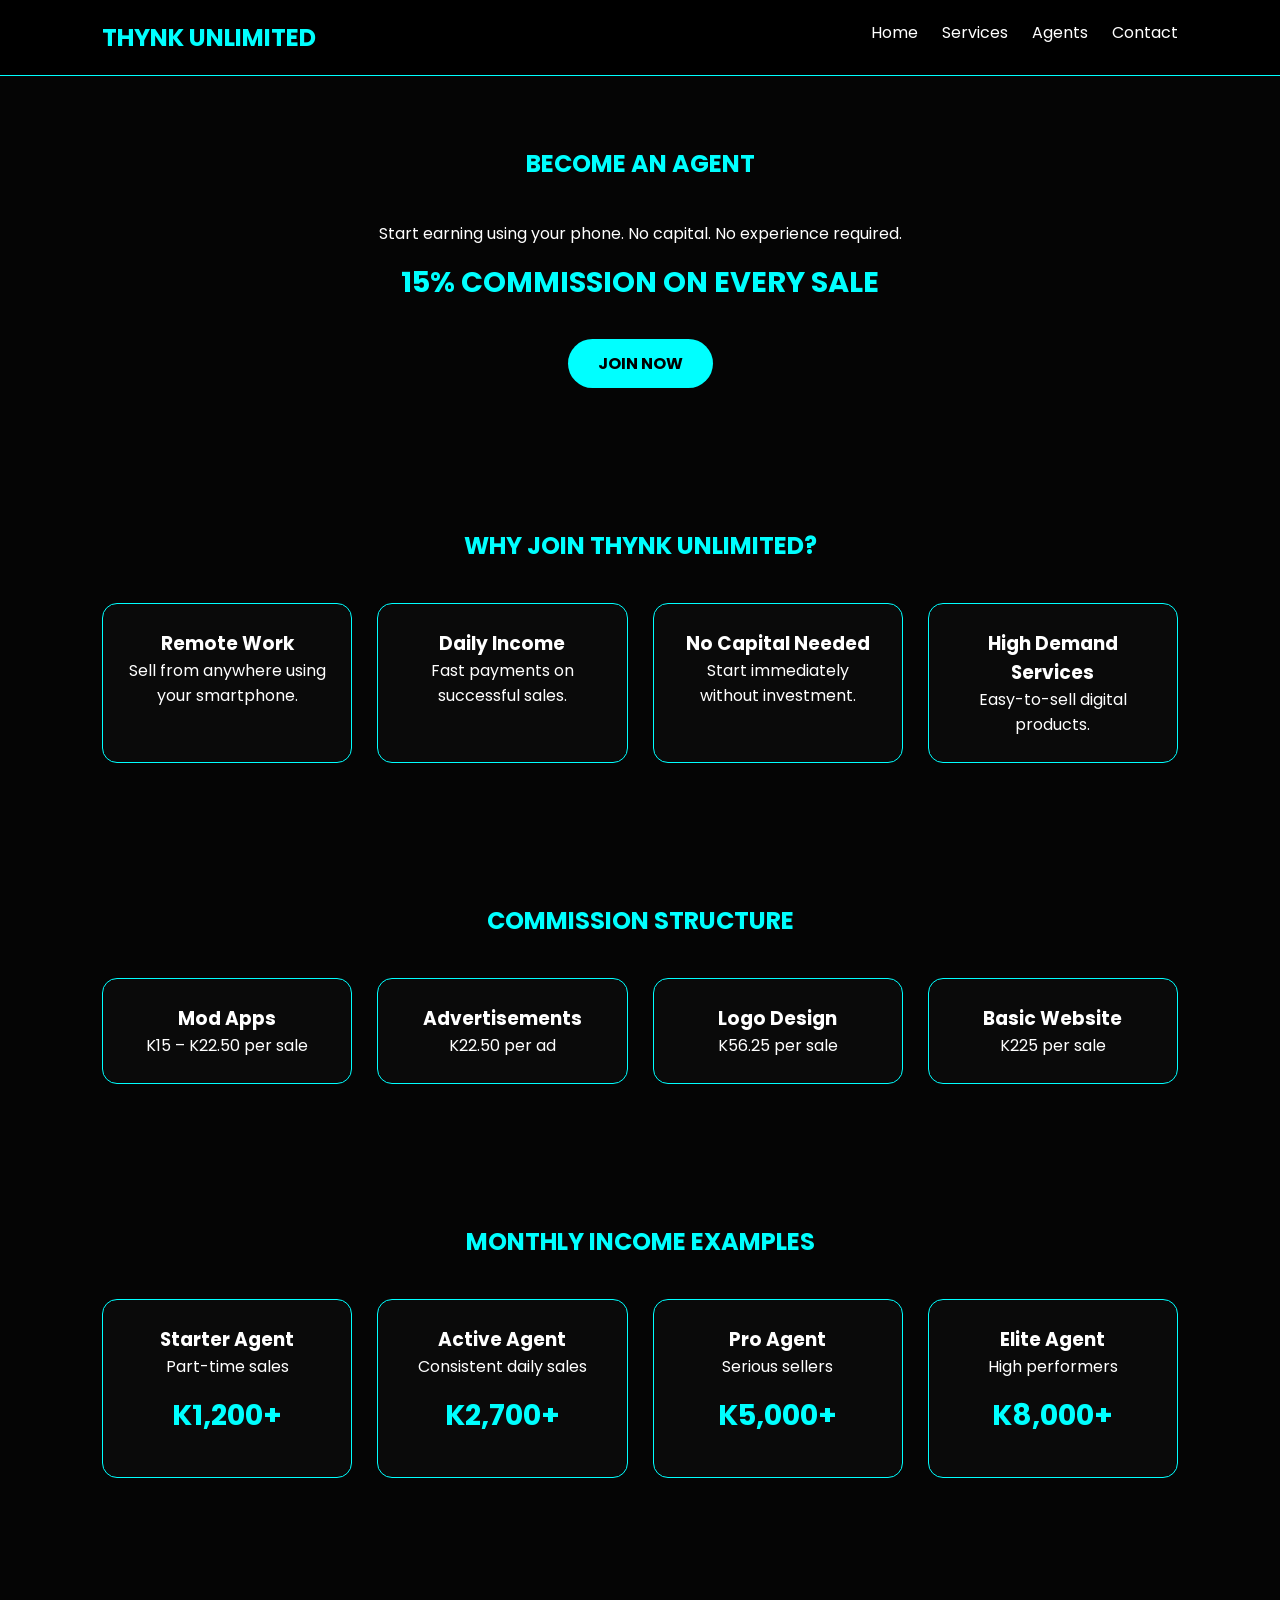
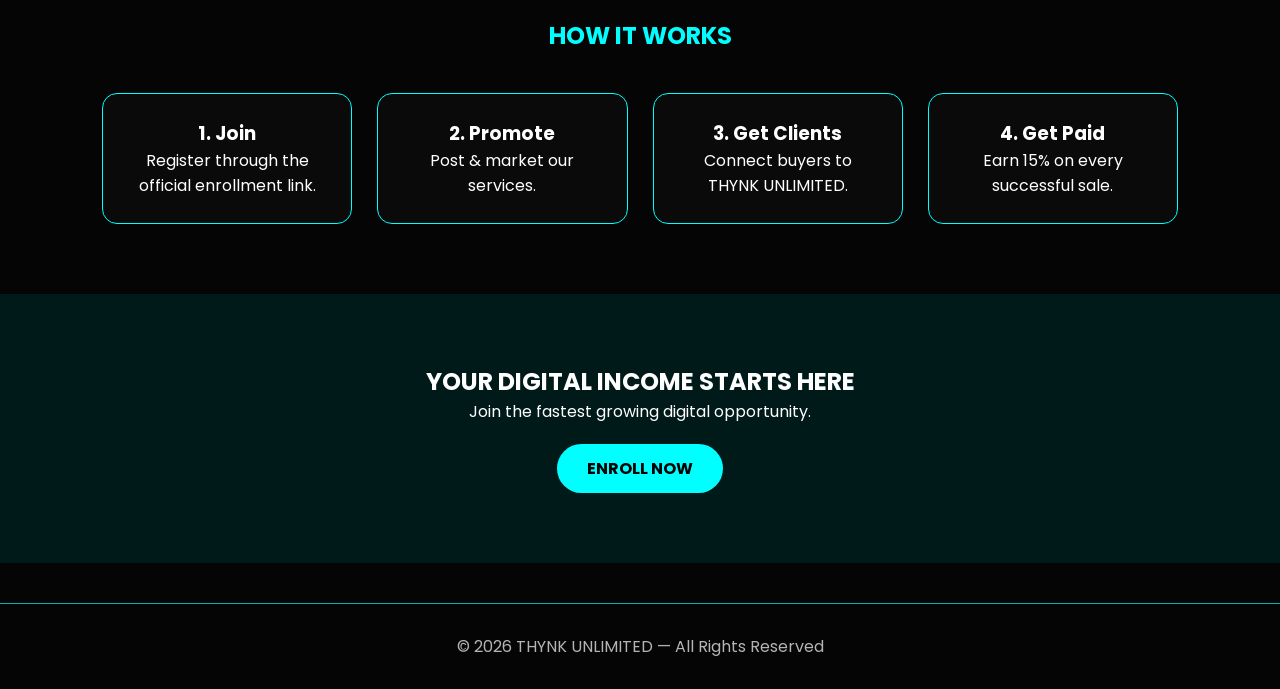
==== agents.html @ 1860205e "Create agents.html" ====
<!DOCTYPE html>
<html lang="en">
<head>
<meta charset="UTF-8">
<meta name="viewport" content="width=device-width, initial-scale=1.0">
<title>Agents | THYNK UNLIMITED</title>

<link href="https://fonts.googleapis.com/css2?family=Poppins:wght@300;500;700&display=swap" rel="stylesheet">

<style>
*{margin:0;padding:0;box-sizing:border-box;font-family:'Poppins',sans-serif;}
body{background:#050505;color:white;}

nav{
display:flex;
justify-content:space-between;
padding:20px 8%;
background:#000;
border-bottom:1px solid #0ff;
}

nav h1{color:#0ff;}
nav a{color:white;margin-left:20px;text-decoration:none;}

section{padding:70px 8%;}
.section-title{text-align:center;color:#0ff;margin-bottom:40px;}

.grid{
display:grid;
grid-template-columns:repeat(auto-fit,minmax(250px,1fr));
gap:25px;
}

.card{
background:#0a0a0a;
padding:25px;
border-radius:15px;
border:1px solid #0ff;
transition:0.3s;
text-align:center;
}

.card:hover{
transform:translateY(-10px);
box-shadow:0 0 20px #0ff;
}

.highlight{
color:#0ff;
font-size:1.8rem;
margin:15px 0;
font-weight:bold;
}

.btn{
display:inline-block;
margin-top:20px;
padding:12px 30px;
background:#0ff;
color:#000;
border-radius:30px;
text-decoration:none;
font-weight:bold;
}

.cta{
text-align:center;
background:#001a1a;
}

footer{
text-align:center;
padding:30px;
border-top:1px solid #0ff;
margin-top:40px;
opacity:0.7;
}
</style>
</head>

<body>

<!-- NAV -->
<nav>
<h1>THYNK UNLIMITED</h1>
<div>
<a href="index.html">Home</a>
<a href="services.html">Services</a>
<a href="agents.html">Agents</a>
<a href="#">Contact</a>
</div>
</nav>

<!-- HERO -->
<section style="text-align:center;">
<h2 class="section-title">BECOME AN AGENT</h2>
<p>Start earning using your phone. No capital. No experience required.</p>
<div class="highlight">15% COMMISSION ON EVERY SALE</div>
<a href="https://bit.ly/SkillRiseAfrica" class="btn">JOIN NOW</a>
</section>

<!-- WHY JOIN -->
<section>
<h2 class="section-title">WHY JOIN THYNK UNLIMITED?</h2>

<div class="grid">

<div class="card">
<h3>Remote Work</h3>
<p>Sell from anywhere using your smartphone.</p>
</div>

<div class="card">
<h3>Daily Income</h3>
<p>Fast payments on successful sales.</p>
</div>

<div class="card">
<h3>No Capital Needed</h3>
<p>Start immediately without investment.</p>
</div>

<div class="card">
<h3>High Demand Services</h3>
<p>Easy-to-sell digital products.</p>
</div>

</div>
</section>

<!-- COMMISSION -->
<section>
<h2 class="section-title">COMMISSION STRUCTURE</h2>

<div class="grid">

<div class="card">
<h3>Mod Apps</h3>
<p>K15 – K22.50 per sale</p>
</div>

<div class="card">
<h3>Advertisements</h3>
<p>K22.50 per ad</p>
</div>

<div class="card">
<h3>Logo Design</h3>
<p>K56.25 per sale</p>
</div>

<div class="card">
<h3>Basic Website</h3>
<p>K225 per sale</p>
</div>

</div>
</section>

<!-- INCOME EXAMPLES -->
<section>
<h2 class="section-title">MONTHLY INCOME EXAMPLES</h2>

<div class="grid">

<div class="card">
<h3>Starter Agent</h3>
<p>Part-time sales</p>
<div class="highlight">K1,200+</div>
</div>

<div class="card">
<h3>Active Agent</h3>
<p>Consistent daily sales</p>
<div class="highlight">K2,700+</div>
</div>

<div class="card">
<h3>Pro Agent</h3>
<p>Serious sellers</p>
<div class="highlight">K5,000+</div>
</div>

<div class="card">
<h3>Elite Agent</h3>
<p>High performers</p>
<div class="highlight">K8,000+</div>
</div>

</div>
</section>

<!-- HOW IT WORKS -->
<section>
<h2 class="section-title">HOW IT WORKS</h2>

<div class="grid">

<div class="card">
<h3>1. Join</h3>
<p>Register through the official enrollment link.</p>
</div>

<div class="card">
<h3>2. Promote</h3>
<p>Post & market our services.</p>
</div>

<div class="card">
<h3>3. Get Clients</h3>
<p>Connect buyers to THYNK UNLIMITED.</p>
</div>

<div class="card">
<h3>4. Get Paid</h3>
<p>Earn 15% on every successful sale.</p>
</div>

</div>
</section>

<!-- CTA -->
<section class="cta">
<h2>YOUR DIGITAL INCOME STARTS HERE</h2>
<p>Join the fastest growing digital opportunity.</p>
<a href="https://bit.ly/SkillRiseAfrica" class="btn">ENROLL NOW</a>
</section>

<!-- FOOTER -->
<footer>
<p>© 2026 THYNK UNLIMITED — All Rights Reserved</p>
</footer>

</body>
</html>
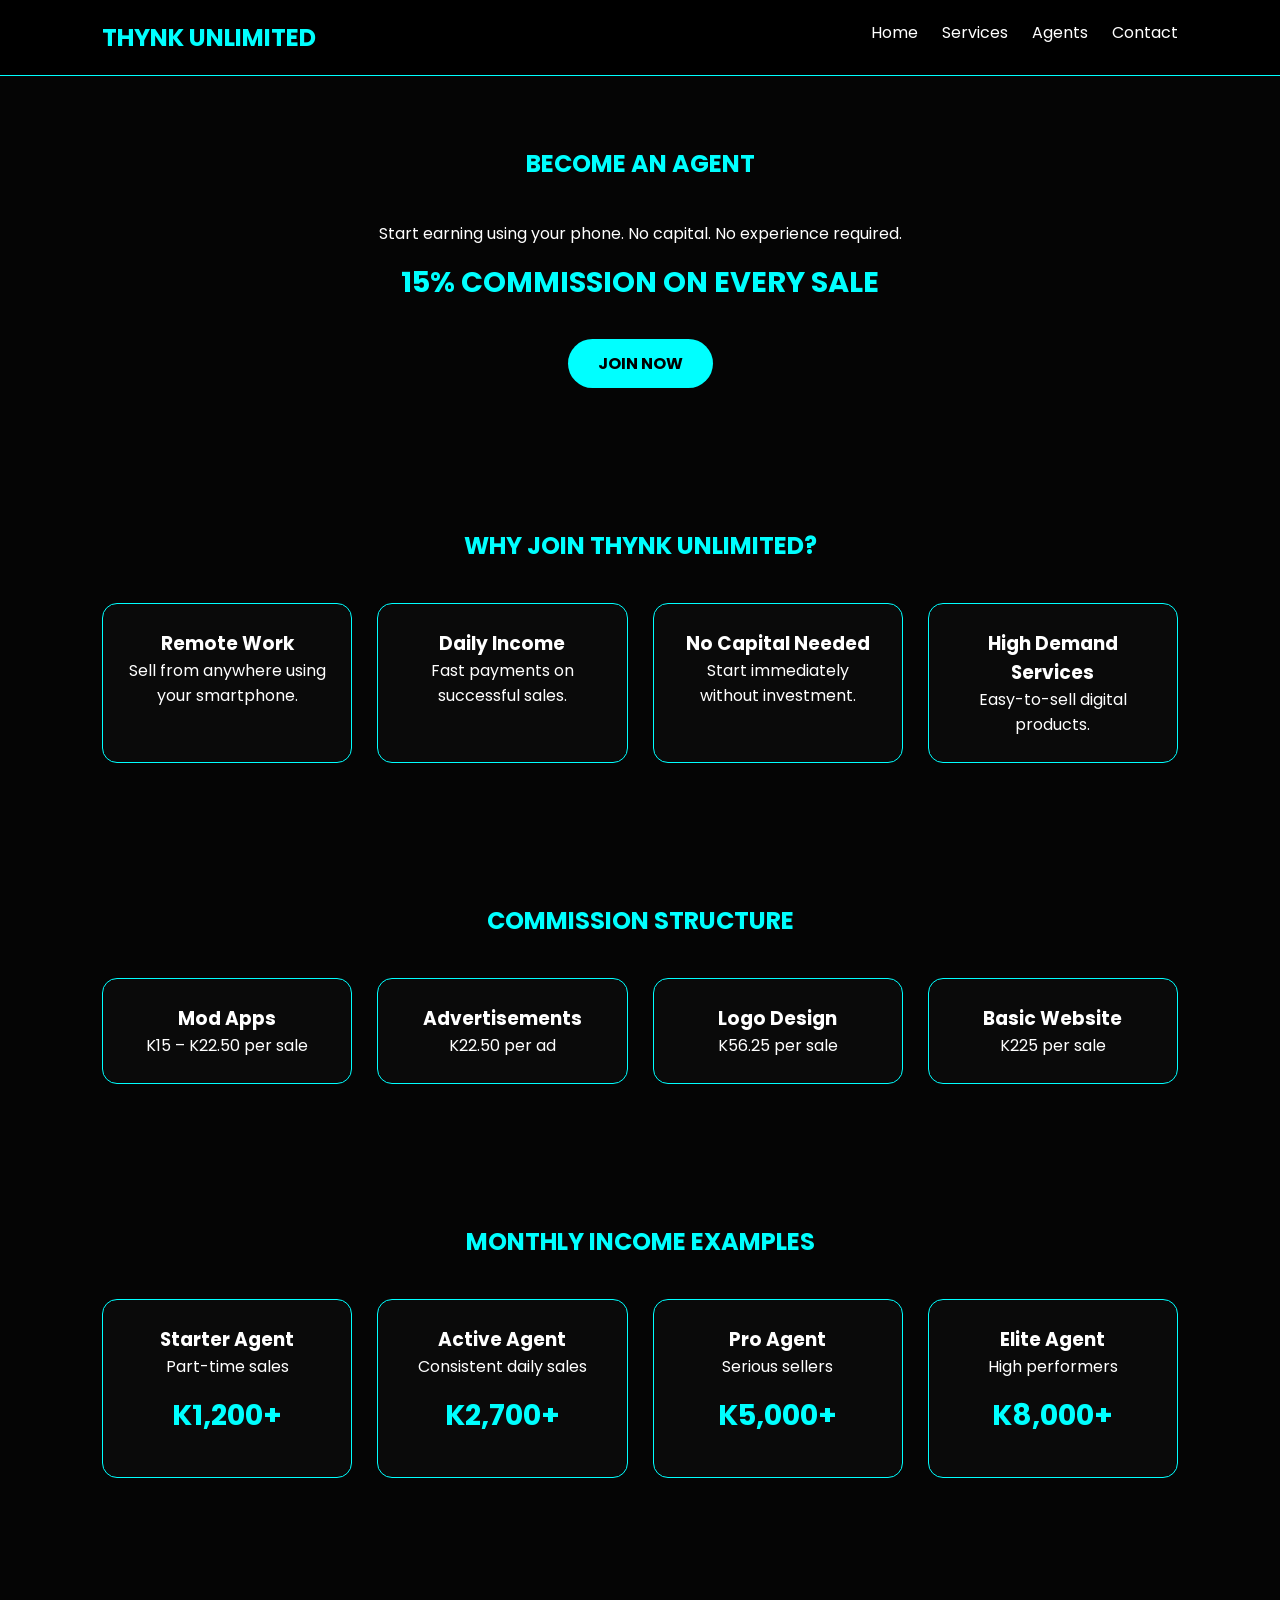
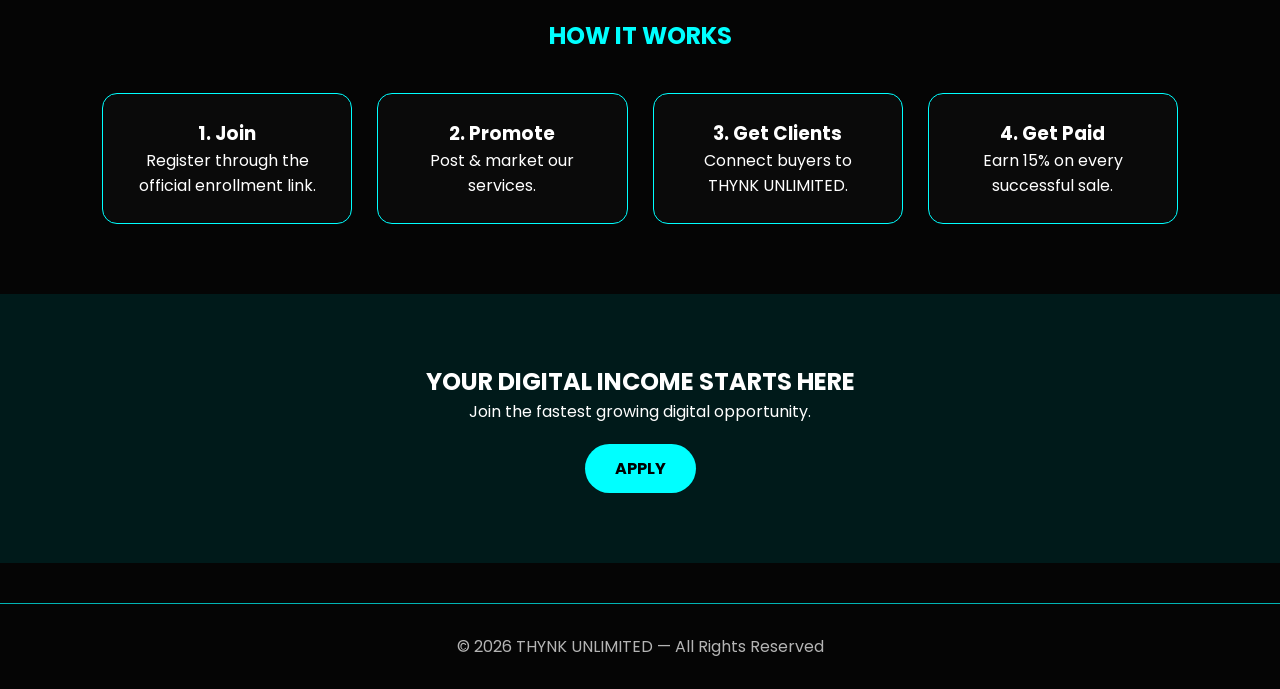
==== commit d6f60094: "Update agents.html" ====
--- a/agents.html
+++ b/agents.html
@@ -96,7 +96,7 @@
 <h2 class="section-title">BECOME AN AGENT</h2>
 <p>Start earning using your phone. No capital. No experience required.</p>
 <div class="highlight">15% COMMISSION ON EVERY SALE</div>
-<a href="https://bit.ly/SkillRiseAfrica" class="btn">JOIN NOW</a>
+<a href="https://tresforwrld.github.io/THYNK-UNLIMITED-/application.html" class="btn">JOIN NOW</a>
 </section>
 
 <!-- WHY JOIN -->
@@ -223,7 +223,7 @@
 <section class="cta">
 <h2>YOUR DIGITAL INCOME STARTS HERE</h2>
 <p>Join the fastest growing digital opportunity.</p>
-<a href="https://bit.ly/SkillRiseAfrica" class="btn">ENROLL NOW</a>
+<a href="https://tresforwrld.github.io/THYNK-UNLIMITED-/application.html" class="btn">APPLY</a>
 </section>
 
 <!-- FOOTER -->
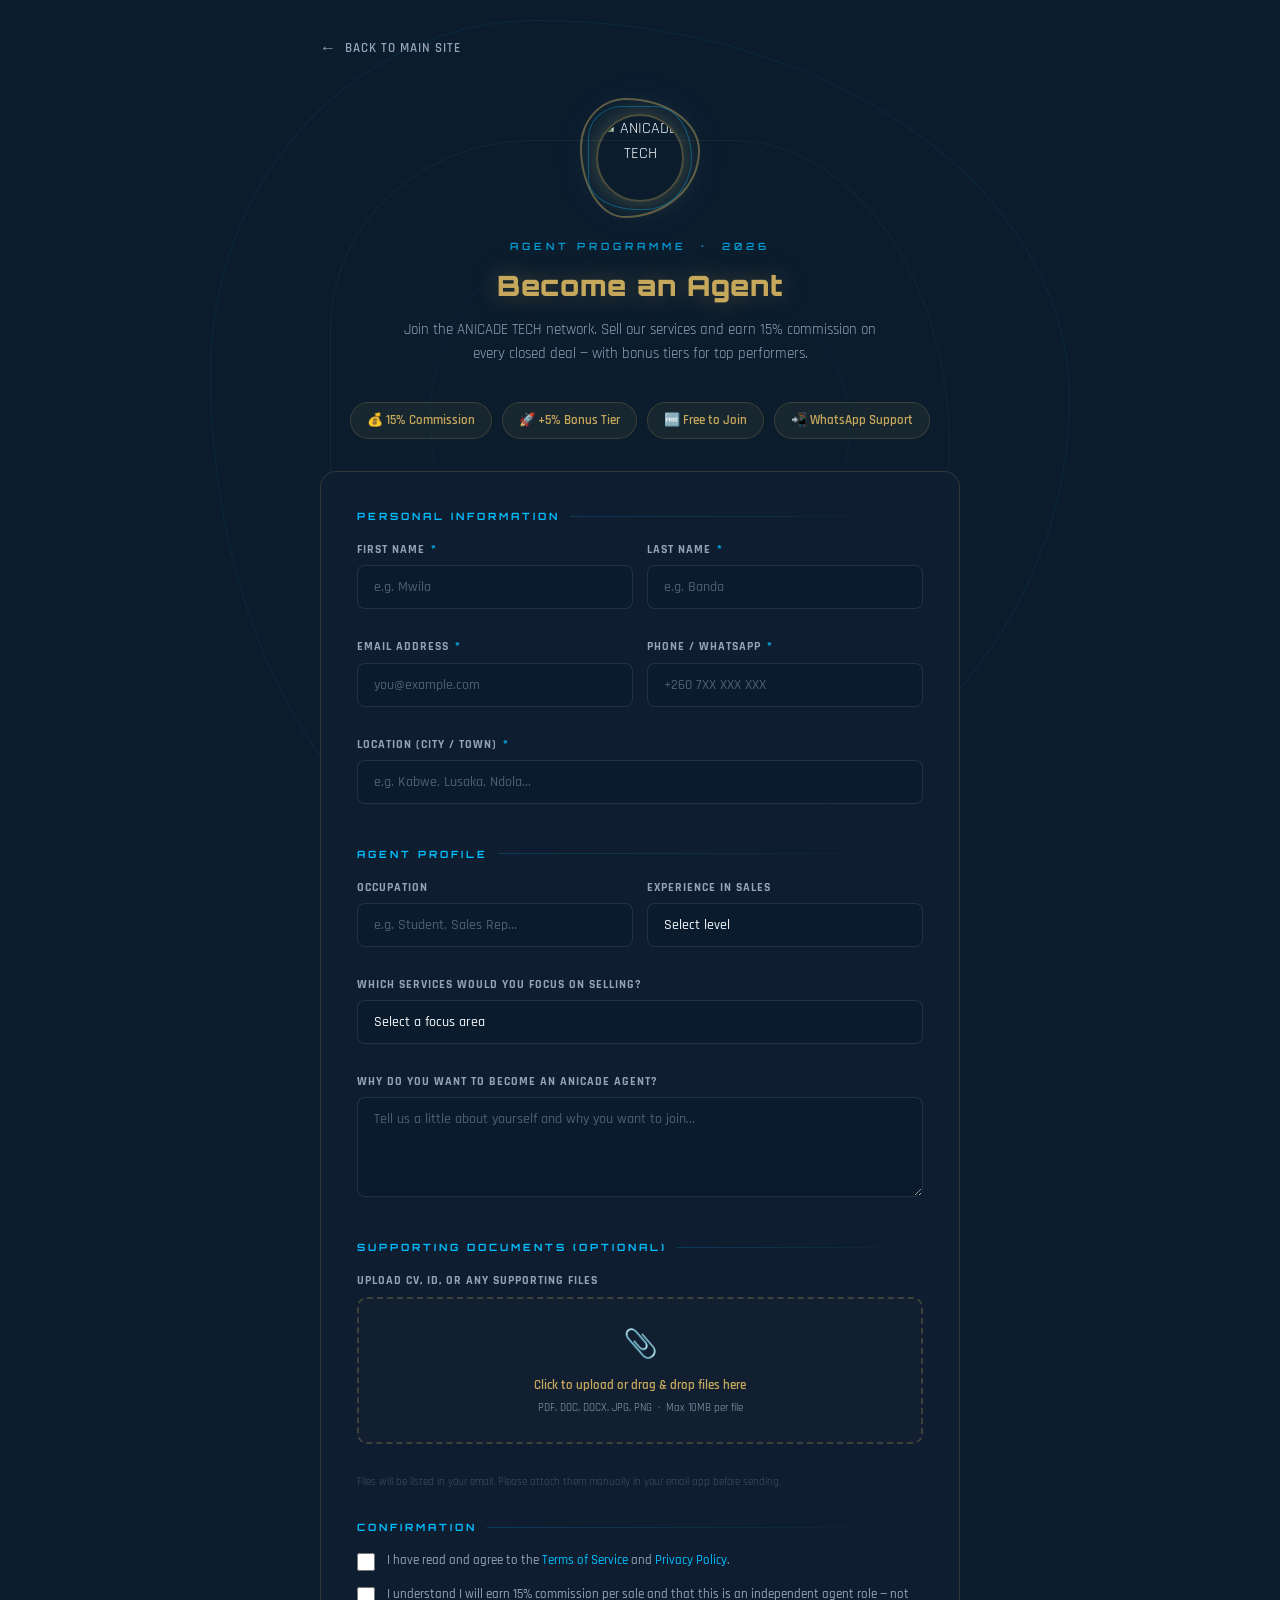
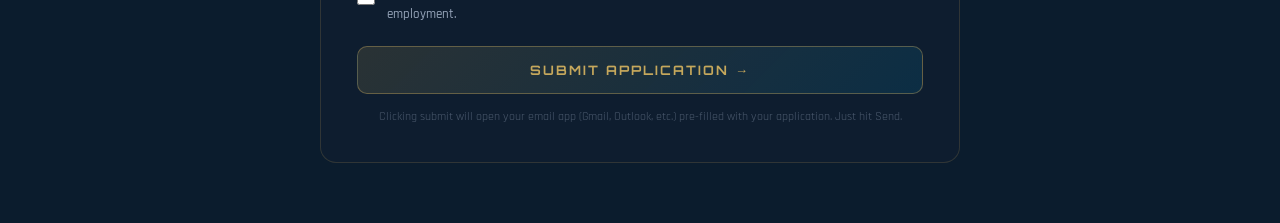
==== commit 19be1833: "Update agents.html" ====
--- a/agents.html
+++ b/agents.html
@@ -1,235 +1,365 @@
 <!DOCTYPE html>
 <html lang="en">
 <head>
-<meta charset="UTF-8">
-<meta name="viewport" content="width=device-width, initial-scale=1.0">
-<title>Agents | THYNK UNLIMITED</title>
-
-<link href="https://fonts.googleapis.com/css2?family=Poppins:wght@300;500;700&display=swap" rel="stylesheet">
-
-<style>
-*{margin:0;padding:0;box-sizing:border-box;font-family:'Poppins',sans-serif;}
-body{background:#050505;color:white;}
-
-nav{
-display:flex;
-justify-content:space-between;
-padding:20px 8%;
-background:#000;
-border-bottom:1px solid #0ff;
-}
-
-nav h1{color:#0ff;}
-nav a{color:white;margin-left:20px;text-decoration:none;}
-
-section{padding:70px 8%;}
-.section-title{text-align:center;color:#0ff;margin-bottom:40px;}
-
-.grid{
-display:grid;
-grid-template-columns:repeat(auto-fit,minmax(250px,1fr));
-gap:25px;
-}
-
-.card{
-background:#0a0a0a;
-padding:25px;
-border-radius:15px;
-border:1px solid #0ff;
-transition:0.3s;
-text-align:center;
-}
-
-.card:hover{
-transform:translateY(-10px);
-box-shadow:0 0 20px #0ff;
-}
-
-.highlight{
-color:#0ff;
-font-size:1.8rem;
-margin:15px 0;
-font-weight:bold;
-}
-
-.btn{
-display:inline-block;
-margin-top:20px;
-padding:12px 30px;
-background:#0ff;
-color:#000;
-border-radius:30px;
-text-decoration:none;
-font-weight:bold;
-}
-
-.cta{
-text-align:center;
-background:#001a1a;
-}
-
-footer{
-text-align:center;
-padding:30px;
-border-top:1px solid #0ff;
-margin-top:40px;
-opacity:0.7;
-}
-</style>
+    <meta charset="UTF-8">
+    <meta name="viewport" content="width=device-width, initial-scale=1.0, maximum-scale=1.0, user-scalable=no">
+    <title>ANICADE TECH | Become an Agent</title>
+    <link href="https://fonts.googleapis.com/css2?family=Orbitron:wght@400;600;700;900&family=Rajdhani:wght@300;400;500;600;700&display=swap" rel="stylesheet">
+    <style>
+        * { margin: 0; padding: 0; box-sizing: border-box; }
+
+        :root {
+            --primary: #0B1C2D;
+            --accent: #00BFFF;
+            --gold: #C6A85C;
+            --text: #F5F7FA;
+            --text-light: #94A3B8;
+            --success: #39ff14;
+            --border: rgba(255,255,255,0.07);
+            --card-bg: rgba(15, 30, 48, 0.88);
+            --input-bg: rgba(11, 28, 45, 0.8);
+        }
+
+        body {
+            background: var(--primary);
+            color: var(--text);
+            line-height: 1.6;
+            font-family: 'Rajdhani', sans-serif;
+            overflow-x: hidden;
+            min-height: 100vh;
+        }
+
+        /* ===== BACKGROUND RINGS ===== */
+        .rings-bg { position: fixed; top: 0; left: 0; width: 100%; height: 100%; z-index: 0; pointer-events: none; overflow: hidden; }
+        .ring-el { position: absolute; top: 50%; left: 50%; border: 1.5px solid transparent; border-radius: 38% 62% 63% 37% / 41% 44% 56% 59%; will-change: transform; }
+        .ring-el:nth-child(1) { width: 860px; height: 860px; margin: -430px 0 0 -430px; border-color: rgba(0,191,255,0.09); animation: spin1 22s linear infinite; }
+        .ring-el:nth-child(2) { width: 620px; height: 620px; margin: -310px 0 0 -310px; border-radius: 41% 44% 56% 59% / 38% 62% 63% 37%; border-color: rgba(198,168,92,0.07); animation: spin2 15s linear infinite; }
+        .ring-el:nth-child(3) { width: 420px; height: 420px; margin: -210px 0 0 -210px; border-color: rgba(0,191,255,0.05); animation: spin1 32s linear infinite reverse; }
+
+        @keyframes spin1 { to { transform: rotate(360deg); } }
+        @keyframes spin2 { to { transform: rotate(-360deg); } }
+
+        /* ===== LAYOUT ===== */
+        .container { position: relative; z-index: 2; max-width: 680px; margin: 0 auto; padding: 36px 20px 60px; }
+
+        /* ===== BACK LINK ===== */
+        .back-link { display: inline-flex; align-items: center; gap: 8px; color: var(--text-light); text-decoration: none; font-size: 13px; font-weight: 600; letter-spacing: 1px; text-transform: uppercase; margin-bottom: 36px; transition: color 0.2s; }
+        .back-link:hover { color: var(--accent); }
+        .back-link::before { content: '←'; font-size: 16px; }
+
+        /* ===== HEADER ===== */
+        .page-header { text-align: center; margin-bottom: 36px; animation: fadeUp 0.8s ease both; }
+        @keyframes fadeUp { from { opacity: 0; transform: translateY(20px); } to { opacity: 1; transform: translateY(0); } }
+
+        .logo-ring-wrap { display: flex; justify-content: center; margin-bottom: 20px; }
+        .logo-ring { position: relative; width: 120px; height: 120px; display: flex; align-items: center; justify-content: center; }
+        .logo-ring::before { content: ''; position: absolute; inset: 0; border-radius: 38% 62% 63% 37% / 41% 44% 56% 59%; border: 2px solid rgba(198,168,92,0.45); will-change: transform; animation: spin1 6s linear infinite; }
+        .logo-ring::after { content: ''; position: absolute; inset: 8px; border-radius: 41% 44% 56% 59% / 38% 62% 63% 37%; border: 1.5px solid rgba(0,191,255,0.35); will-change: transform; animation: spin2 4s linear infinite; }
+        .logo-img { width: 88px; height: 88px; border-radius: 50%; object-fit: cover; position: relative; z-index: 2; box-shadow: 0 0 26px rgba(198,168,92,0.3), 0 0 50px rgba(0,191,255,0.1); border: 2px solid rgba(198,168,92,0.35); }
+
+        .page-eyebrow { font-family: 'Orbitron', sans-serif; font-size: 10px; font-weight: 600; letter-spacing: 4px; text-transform: uppercase; color: var(--accent); margin-bottom: 10px; opacity: 0.8; }
+        .page-title { font-family: 'Orbitron', sans-serif; font-size: 28px; font-weight: 900; color: var(--gold); letter-spacing: 1px; text-shadow: 0 0 24px rgba(198,168,92,0.35); margin-bottom: 10px; }
+        .page-subtitle { font-size: 15px; color: var(--text-light); max-width: 500px; margin: 0 auto; }
+
+        /* ===== PERKS ===== */
+        .perks { display: flex; justify-content: center; gap: 10px; flex-wrap: wrap; margin-bottom: 32px; animation: fadeUp 0.8s ease 0.1s both; }
+        .perk { display: flex; align-items: center; gap: 7px; background: rgba(198,168,92,0.07); border: 1px solid rgba(198,168,92,0.2); border-radius: 30px; padding: 7px 16px; font-size: 13px; font-weight: 600; color: var(--gold); }
+
+        /* ===== FORM CARD ===== */
+        .form-card { background: var(--card-bg); border: 1px solid rgba(198,168,92,0.18); border-radius: 16px; padding: 36px; animation: fadeUp 0.8s ease 0.15s both; }
+
+        .form-section-label { font-family: 'Orbitron', sans-serif; font-size: 10px; font-weight: 700; letter-spacing: 3px; text-transform: uppercase; color: var(--accent); margin: 28px 0 16px; display: flex; align-items: center; gap: 10px; }
+        .form-section-label::after { content: ''; flex: 1; height: 1px; background: linear-gradient(to right, rgba(0,191,255,0.2), transparent); }
+        .form-section-label:first-child { margin-top: 0; }
+
+        .form-row { display: grid; grid-template-columns: 1fr 1fr; gap: 14px; }
+        .field { display: flex; flex-direction: column; gap: 6px; margin-bottom: 14px; }
+        .field.full { grid-column: span 2; }
+
+        label { font-size: 12px; font-weight: 700; letter-spacing: 1px; text-transform: uppercase; color: var(--text-light); }
+        label .req { color: var(--accent); margin-left: 2px; }
+
+        input[type="text"], input[type="email"], input[type="tel"], select, textarea {
+            width: 100%; padding: 12px 16px; background: var(--input-bg); border: 1px solid rgba(255,255,255,0.1); border-radius: 8px; font-size: 14px; font-family: 'Rajdhani', sans-serif; font-weight: 500; color: var(--text); outline: none; transition: border-color 0.2s, box-shadow 0.2s; -webkit-appearance: none;
+        }
+        input:focus, select:focus, textarea:focus { border-color: var(--accent); box-shadow: 0 0 0 3px rgba(0,191,255,0.08); }
+        input::placeholder, textarea::placeholder { color: rgba(148,163,184,0.5); }
+        select option { background: #0B1C2D; }
+        textarea { resize: vertical; min-height: 100px; }
+
+        /* ===== FILE UPLOAD ===== */
+        .file-upload-area { border: 2px dashed rgba(198,168,92,0.25); border-radius: 10px; padding: 24px; text-align: center; cursor: pointer; transition: border-color 0.2s, background 0.2s; background: rgba(198,168,92,0.02); position: relative; }
+        .file-upload-area:hover, .file-upload-area.dragover { border-color: var(--gold); background: rgba(198,168,92,0.05); }
+        .file-upload-area input[type="file"] { position: absolute; inset: 0; opacity: 0; cursor: pointer; width: 100%; height: 100%; padding: 0; border: none; background: transparent; box-shadow: none; }
+        .file-upload-area input[type="file"]:focus { box-shadow: none; border: none; }
+        .upload-icon { font-size: 28px; margin-bottom: 8px; }
+        .upload-text { font-size: 13px; font-weight: 600; color: var(--gold); margin-bottom: 4px; }
+        .upload-hint { font-size: 11px; color: var(--text-light); }
+        .file-list { margin-top: 10px; display: flex; flex-wrap: wrap; gap: 8px; }
+        .file-tag { display: inline-flex; align-items: center; gap: 6px; background: rgba(0,191,255,0.08); border: 1px solid rgba(0,191,255,0.2); border-radius: 20px; padding: 4px 12px; font-size: 12px; color: var(--accent); font-weight: 600; }
+        .file-tag .remove { cursor: pointer; opacity: 0.6; font-size: 14px; line-height: 1; }
+        .file-tag .remove:hover { opacity: 1; }
+
+        /* ===== CHECKBOX ===== */
+        .checkbox-field { display: flex; align-items: flex-start; gap: 12px; margin-bottom: 14px; }
+        .checkbox-field input[type="checkbox"] { width: 18px; height: 18px; min-width: 18px; margin-top: 2px; accent-color: var(--accent); cursor: pointer; padding: 0; border: none; background: transparent; box-shadow: none; }
+        .checkbox-field input[type="checkbox"]:focus { box-shadow: none; }
+        .checkbox-field label { font-size: 13px; font-weight: 500; letter-spacing: 0; text-transform: none; color: var(--text-light); cursor: pointer; line-height: 1.5; }
+        .checkbox-field label a { color: var(--accent); text-decoration: none; }
+        .checkbox-field label a:hover { text-decoration: underline; }
+
+        /* ===== SUBMIT ===== */
+        .submit-btn { width: 100%; padding: 15px; background: linear-gradient(135deg, rgba(198,168,92,0.15), rgba(0,191,255,0.1)); border: 1px solid rgba(198,168,92,0.4); border-radius: 10px; font-family: 'Orbitron', sans-serif; font-size: 13px; font-weight: 700; letter-spacing: 2px; text-transform: uppercase; color: var(--gold); cursor: pointer; transition: all 0.25s; margin-top: 8px; }
+        .submit-btn:hover { background: linear-gradient(135deg, rgba(198,168,92,0.25), rgba(0,191,255,0.18)); border-color: var(--gold); box-shadow: 0 0 30px rgba(198,168,92,0.2); color: #fff; }
+
+        .mailto-note { margin-top: 14px; text-align: center; font-size: 12px; color: rgba(148,163,184,0.45); line-height: 1.5; }
+
+        /* ===== SUCCESS ===== */
+        .success-screen { display: none; text-align: center; padding: 50px 20px; animation: fadeUp 0.6s ease both; }
+        .success-screen.visible { display: block; }
+        .success-icon { font-size: 60px; margin-bottom: 20px; }
+        .success-screen h2 { font-family: 'Orbitron', sans-serif; font-size: 22px; font-weight: 700; color: var(--gold); margin-bottom: 12px; }
+        .success-screen p { color: var(--text-light); font-size: 15px; max-width: 400px; margin: 0 auto; }
+
+        /* ===== MOBILE ===== */
+        @media (max-width: 580px) {
+            .form-card { padding: 20px 14px; }
+            .form-row { grid-template-columns: 1fr; }
+            .field.full { grid-column: span 1; }
+            .page-title { font-size: 22px; }
+            .ring-el:nth-child(1) { width: 480px; height: 480px; margin: -240px 0 0 -240px; }
+            .ring-el:nth-child(2) { width: 360px; height: 360px; margin: -180px 0 0 -180px; }
+            .ring-el:nth-child(3) { width: 250px; height: 250px; margin: -125px 0 0 -125px; }
+        }
+    </style>
 </head>
-
 <body>
 
-<!-- NAV -->
-<nav>
-<h1>THYNK UNLIMITED</h1>
-<div>
-<a href="index.html">Home</a>
-<a href="services.html">Services</a>
-<a href="agents.html">Agents</a>
-<a href="#">Contact</a>
-</div>
-</nav>
-
-<!-- HERO -->
-<section style="text-align:center;">
-<h2 class="section-title">BECOME AN AGENT</h2>
-<p>Start earning using your phone. No capital. No experience required.</p>
-<div class="highlight">15% COMMISSION ON EVERY SALE</div>
-<a href="https://tresforwrld.github.io/THYNK-UNLIMITED-/application.html" class="btn">JOIN NOW</a>
-</section>
-
-<!-- WHY JOIN -->
-<section>
-<h2 class="section-title">WHY JOIN THYNK UNLIMITED?</h2>
-
-<div class="grid">
-
-<div class="card">
-<h3>Remote Work</h3>
-<p>Sell from anywhere using your smartphone.</p>
-</div>
-
-<div class="card">
-<h3>Daily Income</h3>
-<p>Fast payments on successful sales.</p>
-</div>
-
-<div class="card">
-<h3>No Capital Needed</h3>
-<p>Start immediately without investment.</p>
-</div>
-
-<div class="card">
-<h3>High Demand Services</h3>
-<p>Easy-to-sell digital products.</p>
-</div>
-
-</div>
-</section>
-
-<!-- COMMISSION -->
-<section>
-<h2 class="section-title">COMMISSION STRUCTURE</h2>
-
-<div class="grid">
-
-<div class="card">
-<h3>Mod Apps</h3>
-<p>K15 – K22.50 per sale</p>
-</div>
-
-<div class="card">
-<h3>Advertisements</h3>
-<p>K22.50 per ad</p>
-</div>
-
-<div class="card">
-<h3>Logo Design</h3>
-<p>K56.25 per sale</p>
-</div>
-
-<div class="card">
-<h3>Basic Website</h3>
-<p>K225 per sale</p>
-</div>
-
-</div>
-</section>
-
-<!-- INCOME EXAMPLES -->
-<section>
-<h2 class="section-title">MONTHLY INCOME EXAMPLES</h2>
-
-<div class="grid">
-
-<div class="card">
-<h3>Starter Agent</h3>
-<p>Part-time sales</p>
-<div class="highlight">K1,200+</div>
-</div>
-
-<div class="card">
-<h3>Active Agent</h3>
-<p>Consistent daily sales</p>
-<div class="highlight">K2,700+</div>
-</div>
-
-<div class="card">
-<h3>Pro Agent</h3>
-<p>Serious sellers</p>
-<div class="highlight">K5,000+</div>
-</div>
-
-<div class="card">
-<h3>Elite Agent</h3>
-<p>High performers</p>
-<div class="highlight">K8,000+</div>
-</div>
-
-</div>
-</section>
-
-<!-- HOW IT WORKS -->
-<section>
-<h2 class="section-title">HOW IT WORKS</h2>
-
-<div class="grid">
-
-<div class="card">
-<h3>1. Join</h3>
-<p>Register through the official enrollment link.</p>
-</div>
-
-<div class="card">
-<h3>2. Promote</h3>
-<p>Post & market our services.</p>
-</div>
-
-<div class="card">
-<h3>3. Get Clients</h3>
-<p>Connect buyers to THYNK UNLIMITED.</p>
-</div>
-
-<div class="card">
-<h3>4. Get Paid</h3>
-<p>Earn 15% on every successful sale.</p>
-</div>
-
-</div>
-</section>
-
-<!-- CTA -->
-<section class="cta">
-<h2>YOUR DIGITAL INCOME STARTS HERE</h2>
-<p>Join the fastest growing digital opportunity.</p>
-<a href="https://tresforwrld.github.io/THYNK-UNLIMITED-/application.html" class="btn">APPLY</a>
-</section>
-
-<!-- FOOTER -->
-<footer>
-<p>© 2026 THYNK UNLIMITED — All Rights Reserved</p>
-</footer>
-
+    <div class="rings-bg">
+        <div class="ring-el"></div>
+        <div class="ring-el"></div>
+        <div class="ring-el"></div>
+    </div>
+
+    <div class="container">
+
+        <a href="index.html" class="back-link">Back to Main Site</a>
+
+        <div class="page-header">
+            <div class="logo-ring-wrap">
+                <div class="logo-ring">
+                    <img src="https://i.imgur.com/RcBmjWM.png" alt="ANICADE TECH" class="logo-img">
+                </div>
+            </div>
+            <div class="page-eyebrow">Agent Programme &nbsp;·&nbsp; 2026</div>
+            <h1 class="page-title">Become an Agent</h1>
+            <p class="page-subtitle">Join the ANICADE TECH network. Sell our services and earn 15% commission on every closed deal — with bonus tiers for top performers.</p>
+        </div>
+
+        <div class="perks">
+            <div class="perk">💰 15% Commission</div>
+            <div class="perk">🚀 +5% Bonus Tier</div>
+            <div class="perk">🆓 Free to Join</div>
+            <div class="perk">📲 WhatsApp Support</div>
+        </div>
+
+        <div class="form-card" id="formCard">
+            <form id="agentForm">
+
+                <div class="form-section-label">Personal Information</div>
+                <div class="form-row">
+                    <div class="field">
+                        <label>First Name <span class="req">*</span></label>
+                        <input type="text" id="firstName" placeholder="e.g. Mwila" required>
+                    </div>
+                    <div class="field">
+                        <label>Last Name <span class="req">*</span></label>
+                        <input type="text" id="lastName" placeholder="e.g. Banda" required>
+                    </div>
+                    <div class="field">
+                        <label>Email Address <span class="req">*</span></label>
+                        <input type="email" id="email" placeholder="you@example.com" required>
+                    </div>
+                    <div class="field">
+                        <label>Phone / WhatsApp <span class="req">*</span></label>
+                        <input type="tel" id="phone" placeholder="+260 7XX XXX XXX" required>
+                    </div>
+                    <div class="field full">
+                        <label>Location (City / Town) <span class="req">*</span></label>
+                        <input type="text" id="location" placeholder="e.g. Kabwe, Lusaka, Ndola..." required>
+                    </div>
+                </div>
+
+                <div class="form-section-label">Agent Profile</div>
+                <div class="form-row">
+                    <div class="field">
+                        <label>Occupation</label>
+                        <input type="text" id="occupation" placeholder="e.g. Student, Sales Rep...">
+                    </div>
+                    <div class="field">
+                        <label>Experience in Sales</label>
+                        <select id="experience">
+                            <option value="" disabled selected>Select level</option>
+                            <option>No experience — willing to learn</option>
+                            <option>Some experience (under 1 year)</option>
+                            <option>1–3 years experience</option>
+                            <option>3+ years experience</option>
+                        </select>
+                    </div>
+                    <div class="field full">
+                        <label>Which services would you focus on selling?</label>
+                        <select id="focus">
+                            <option value="" disabled selected>Select a focus area</option>
+                            <option>Website & Digital Presence</option>
+                            <option>Advertising & Promotion</option>
+                            <option>Premium Digital Products</option>
+                            <option>Design & Branding</option>
+                            <option>AI & Automation</option>
+                            <option>All Services</option>
+                        </select>
+                    </div>
+                    <div class="field full">
+                        <label>Why do you want to become an ANICADE Agent?</label>
+                        <textarea id="motivation" placeholder="Tell us a little about yourself and why you want to join..."></textarea>
+                    </div>
+                </div>
+
+                <div class="form-section-label">Supporting Documents (Optional)</div>
+                <div class="field">
+                    <label>Upload CV, ID, or Any Supporting Files</label>
+                    <div class="file-upload-area" id="dropZone">
+                        <input type="file" id="fileInput" multiple accept=".pdf,.doc,.docx,.jpg,.jpeg,.png">
+                        <div class="upload-icon">📎</div>
+                        <div class="upload-text">Click to upload or drag & drop files here</div>
+                        <div class="upload-hint">PDF, DOC, DOCX, JPG, PNG &nbsp;·&nbsp; Max 10MB per file</div>
+                    </div>
+                    <div class="file-list" id="fileList"></div>
+                    <p style="font-size:11px;color:rgba(148,163,184,0.4);margin-top:8px;">Files will be listed in your email. Please attach them manually in your email app before sending.</p>
+                </div>
+
+                <div class="form-section-label">Confirmation</div>
+                <div class="checkbox-field">
+                    <input type="checkbox" id="terms" required>
+                    <label for="terms">I have read and agree to the <a href="terms.html" target="_blank">Terms of Service</a> and <a href="terms.html#privacy" target="_blank">Privacy Policy</a>.</label>
+                </div>
+                <div class="checkbox-field">
+                    <input type="checkbox" id="confirm">
+                    <label for="confirm">I understand I will earn 15% commission per sale and that this is an independent agent role — not employment.</label>
+                </div>
+
+                <button type="submit" class="submit-btn">Submit Application →</button>
+                <p class="mailto-note">Clicking submit will open your email app (Gmail, Outlook, etc.) pre-filled with your application. Just hit Send.</p>
+
+            </form>
+        </div>
+
+        <div class="success-screen" id="successScreen">
+            <div class="success-icon">✅</div>
+            <h2>Application Ready!</h2>
+            <p>Your email app should have opened with your application pre-filled. Just hit <strong>Send</strong> and we'll be in touch via WhatsApp or email within 24–48 hours.</p>
+            <br>
+            <a href="index.html" style="color:var(--accent);font-size:14px;font-weight:600;text-decoration:none;">← Back to ANICADE TECH</a>
+        </div>
+
+    </div>
+
+    <script>
+        const fileInput  = document.getElementById('fileInput');
+        const fileList   = document.getElementById('fileList');
+        const dropZone   = document.getElementById('dropZone');
+        let selectedFiles = [];
+
+        fileInput.addEventListener('change', () => handleFiles(fileInput.files));
+        dropZone.addEventListener('dragover',  e => { e.preventDefault(); dropZone.classList.add('dragover'); });
+        dropZone.addEventListener('dragleave', () => dropZone.classList.remove('dragover'));
+        dropZone.addEventListener('drop', e => {
+            e.preventDefault();
+            dropZone.classList.remove('dragover');
+            handleFiles(e.dataTransfer.files);
+        });
+
+        function handleFiles(files) {
+            Array.from(files).forEach(f => {
+                if (!selectedFiles.find(x => x.name === f.name)) selectedFiles.push(f);
+            });
+            renderFileList();
+        }
+
+        function renderFileList() {
+            fileList.innerHTML = '';
+            selectedFiles.forEach((f, i) => {
+                const tag = document.createElement('div');
+                tag.className = 'file-tag';
+                tag.innerHTML = `📄 ${f.name} <span class="remove" onclick="removeFile(${i})">✕</span>`;
+                fileList.appendChild(tag);
+            });
+        }
+
+        function removeFile(i) {
+            selectedFiles.splice(i, 1);
+            renderFileList();
+        }
+
+        document.getElementById('agentForm').addEventListener('submit', function(e) {
+            e.preventDefault();
+
+            const firstName  = document.getElementById('firstName').value.trim();
+            const lastName   = document.getElementById('lastName').value.trim();
+            const email      = document.getElementById('email').value.trim();
+            const phone      = document.getElementById('phone').value.trim();
+            const location   = document.getElementById('location').value.trim();
+            const occupation = document.getElementById('occupation').value.trim();
+            const experience = document.getElementById('experience').value;
+            const focus      = document.getElementById('focus').value;
+            const motivation = document.getElementById('motivation').value.trim();
+            const terms      = document.getElementById('terms').checked;
+
+            if (!terms) {
+                alert('Please agree to the Terms of Service before submitting.');
+                return;
+            }
+
+            const fileNames = selectedFiles.length
+                ? selectedFiles.map(f => f.name).join(', ')
+                : 'None attached';
+
+            const subject = encodeURIComponent(`ANICADE Agent Application — ${firstName} ${lastName}`);
+            const body = encodeURIComponent(
+`ANICADE TECH — NEW AGENT APPLICATION
+======================================
+
+PERSONAL DETAILS
+----------------
+Full Name:    ${firstName} ${lastName}
+Email:        ${email}
+Phone:        ${phone}
+Location:     ${location}
+
+AGENT PROFILE
+-------------
+Occupation:        ${occupation || 'Not provided'}
+Sales Experience:  ${experience || 'Not specified'}
+Focus Area:        ${focus || 'Not specified'}
+
+MOTIVATION
+----------
+${motivation || 'Not provided'}
+
+ATTACHED FILES
+--------------
+${fileNames}
+
+======================================
+Submitted via ANICADE TECH Agent Portal`
+            );
+
+            window.location.href = `mailto:anicadetech@gmail.com?subject=${subject}&body=${body}`;
+
+            setTimeout(() => {
+                document.getElementById('formCard').style.display = 'none';
+                document.getElementById('successScreen').classList.add('visible');
+            }, 900);
+        });
+    </script>
 </body>
-</html>+</html>
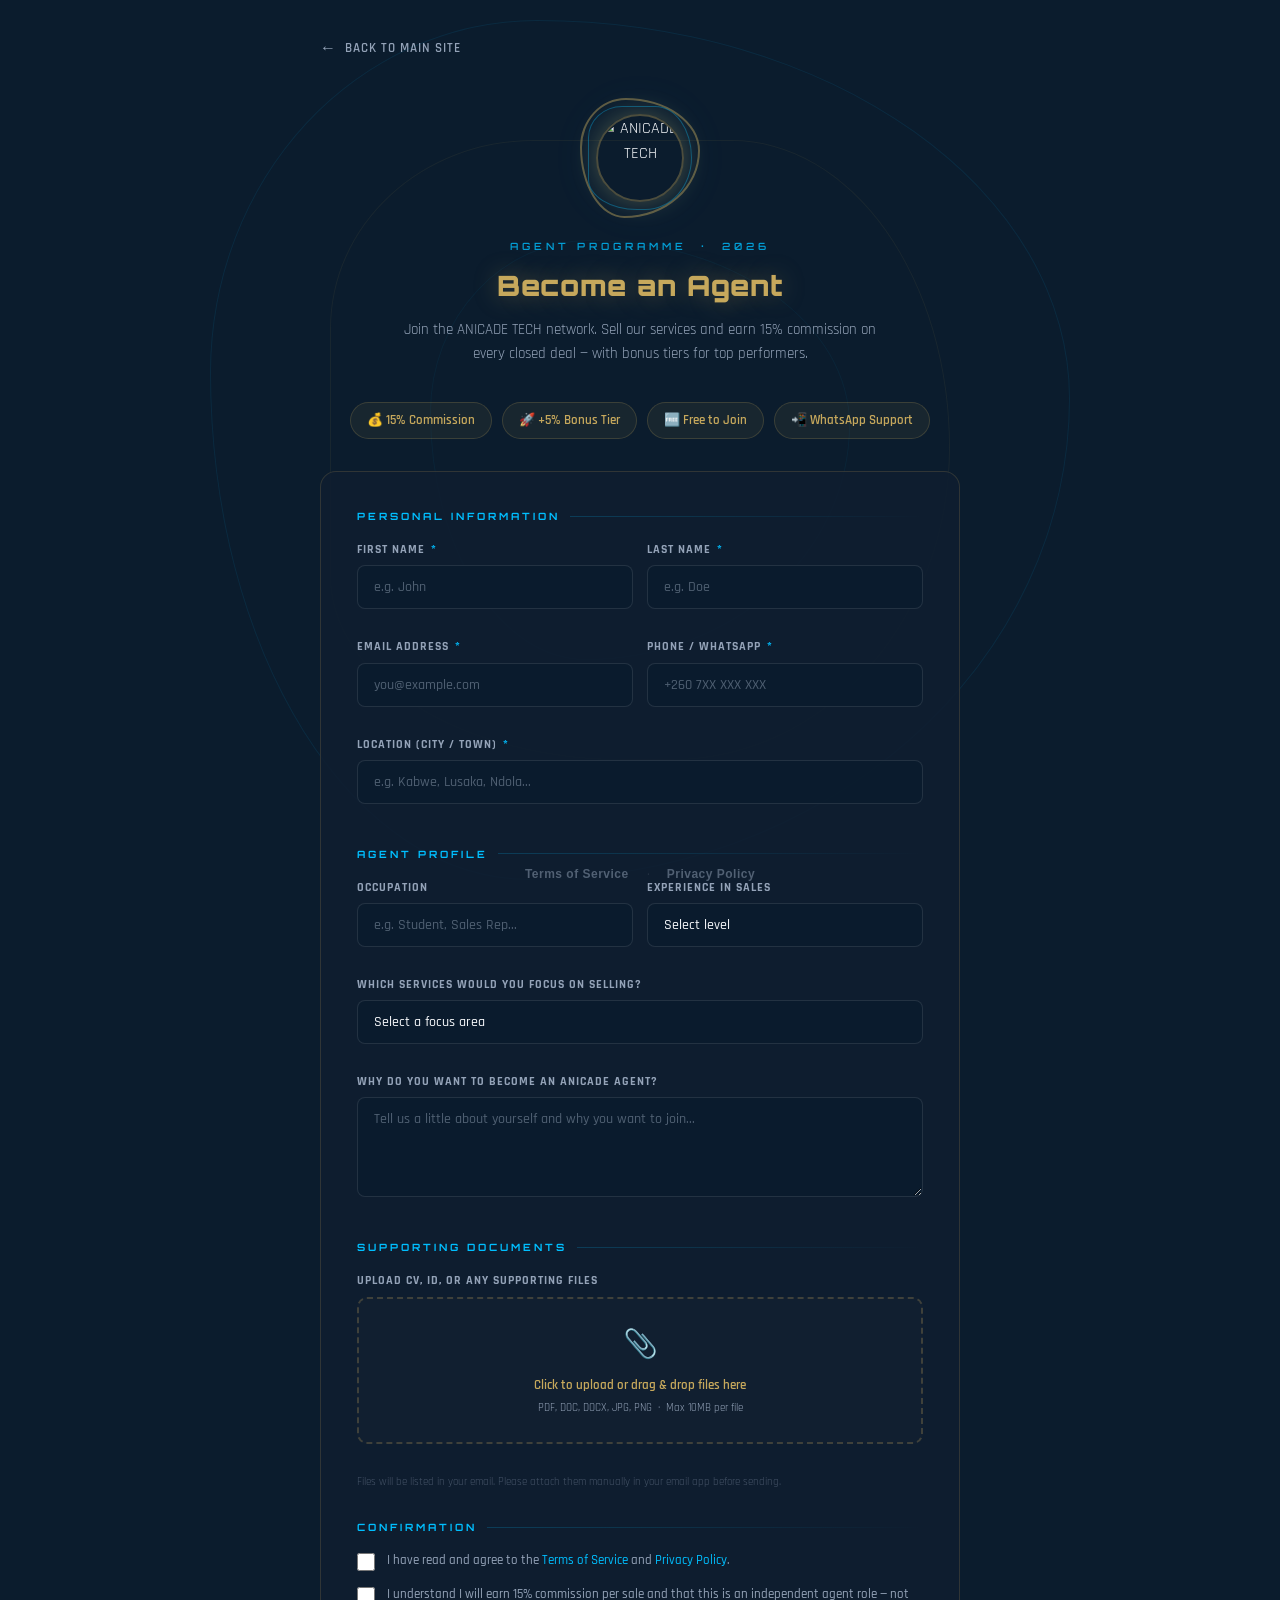
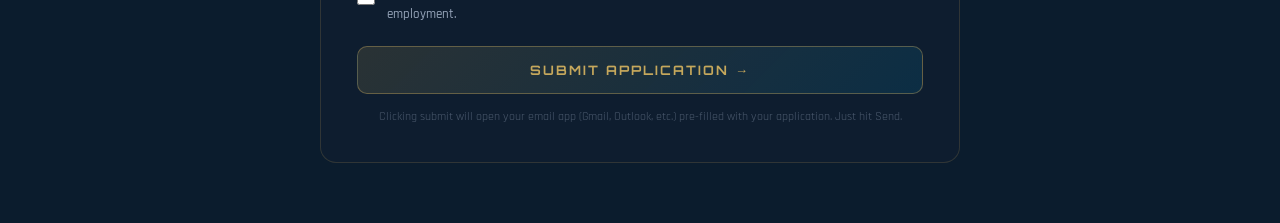
==== commit 74e5e2c9: "Update agents.html" ====
--- a/agents.html
+++ b/agents.html
@@ -170,11 +170,11 @@
                 <div class="form-row">
                     <div class="field">
                         <label>First Name <span class="req">*</span></label>
-                        <input type="text" id="firstName" placeholder="e.g. Mwila" required>
+                        <input type="text" id="firstName" placeholder="e.g. John" required>
                     </div>
                     <div class="field">
                         <label>Last Name <span class="req">*</span></label>
-                        <input type="text" id="lastName" placeholder="e.g. Banda" required>
+                        <input type="text" id="lastName" placeholder="e.g. Doe" required>
                     </div>
                     <div class="field">
                         <label>Email Address <span class="req">*</span></label>
@@ -224,7 +224,7 @@
                     </div>
                 </div>
 
-                <div class="form-section-label">Supporting Documents (Optional)</div>
+                <div class="form-section-label">Supporting Documents</div>
                 <div class="field">
                     <label>Upload CV, ID, or Any Supporting Files</label>
                     <div class="file-upload-area" id="dropZone">
@@ -256,7 +256,7 @@
         <div class="success-screen" id="successScreen">
             <div class="success-icon">✅</div>
             <h2>Application Ready!</h2>
-            <p>Your email app should have opened with your application pre-filled. Just hit <strong>Send</strong> and we'll be in touch via WhatsApp or email within 24–48 hours.</p>
+            <p>Your email app should have opened with your application pre-filled. Just re-upload your attached files & hit <strong>Send</strong> and we'll be in touch via WhatsApp or email within 24–48 hours.</p>
             <br>
             <a href="index.html" style="color:var(--accent);font-size:14px;font-weight:600;text-decoration:none;">← Back to ANICADE TECH</a>
         </div>
@@ -361,5 +361,10 @@
             }, 900);
         });
     </script>
+<div style="position:fixed;bottom:16px;left:0;right:0;text-align:center;z-index:9999;display:flex;justify-content:center;gap:18px;flex-wrap:wrap;">
+    <a href="terms.html" style="color:rgba(148,163,184,0.5);font-family:'Segoe UI',sans-serif;font-size:12px;text-decoration:none;font-weight:600;letter-spacing:0.5px;">Terms of Service</a>
+    <span style="color:rgba(255,255,255,0.15);font-size:12px;">·</span>
+    <a href="terms.html#privacy" style="color:rgba(148,163,184,0.5);font-family:'Segoe UI',sans-serif;font-size:12px;text-decoration:none;font-weight:600;letter-spacing:0.5px;">Privacy Policy</a>
+</div>
 </body>
 </html>
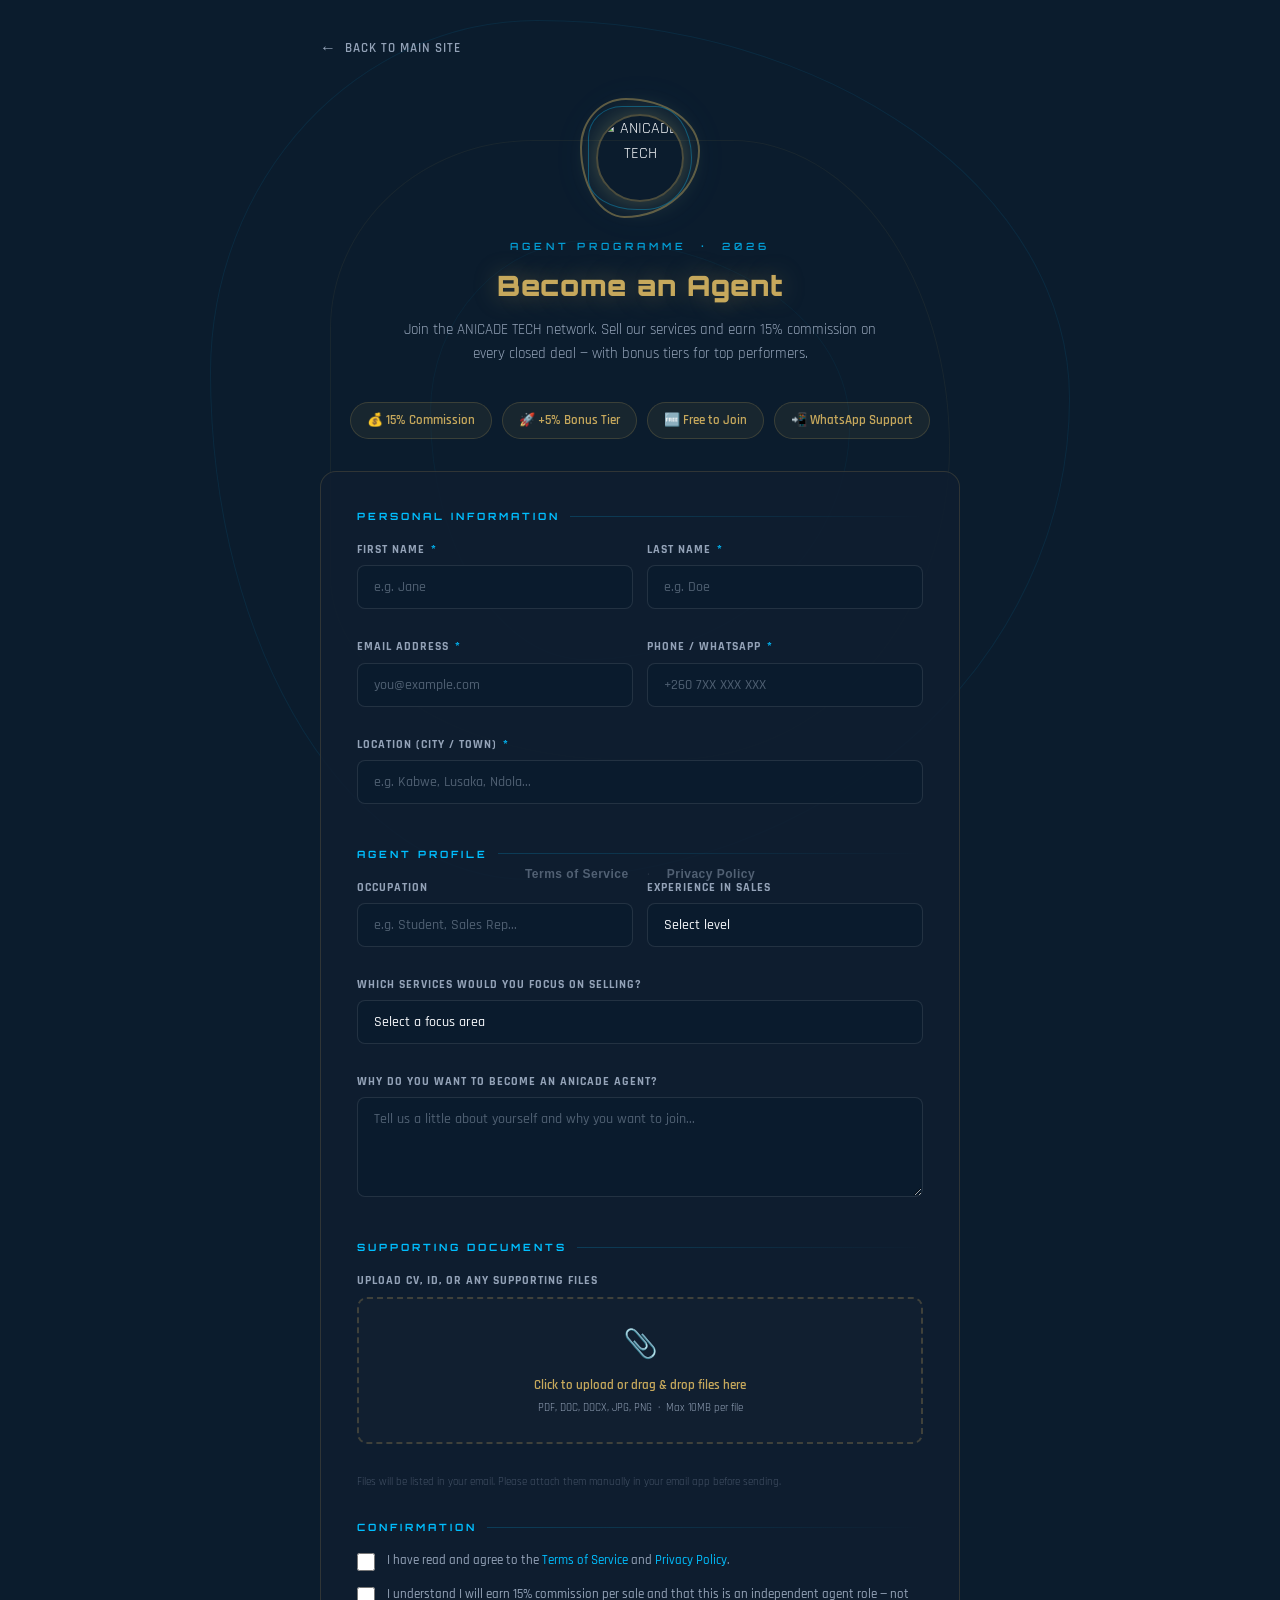
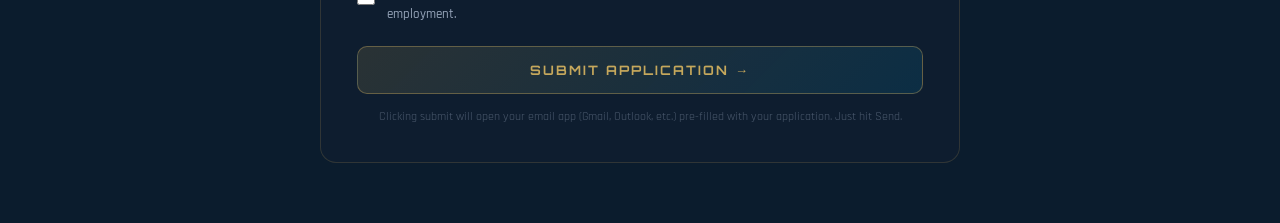
==== commit 7af8ced8: "Update agents.html" ====
--- a/agents.html
+++ b/agents.html
@@ -170,7 +170,7 @@
                 <div class="form-row">
                     <div class="field">
                         <label>First Name <span class="req">*</span></label>
-                        <input type="text" id="firstName" placeholder="e.g. John" required>
+                        <input type="text" id="firstName" placeholder="e.g. Jane" required>
                     </div>
                     <div class="field">
                         <label>Last Name <span class="req">*</span></label>
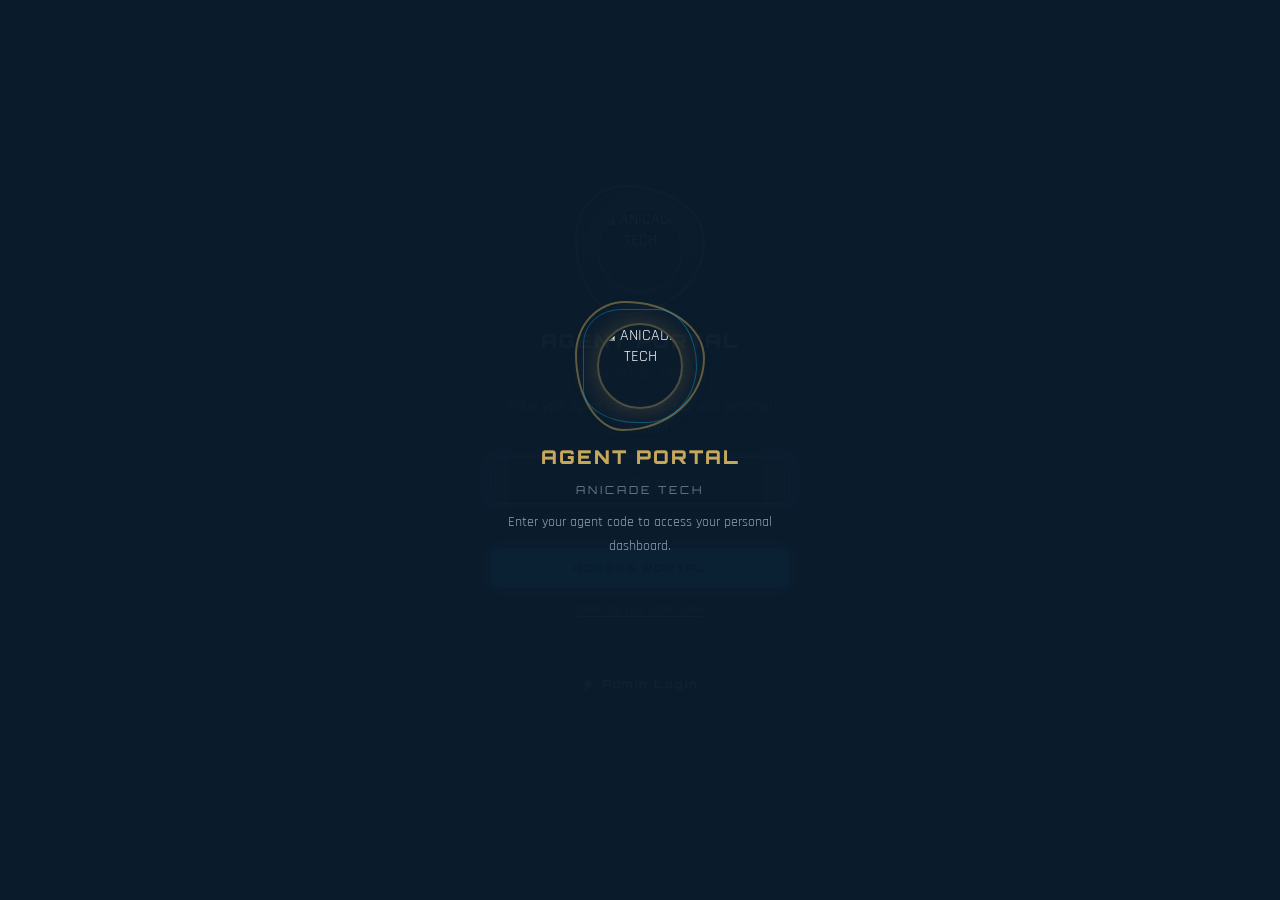
==== commit 9539ddc5: "Update agents.html" ====
--- a/agents.html
+++ b/agents.html
@@ -1,370 +1,3916 @@
 <!DOCTYPE html>
 <html lang="en">
 <head>
-    <meta charset="UTF-8">
-    <meta name="viewport" content="width=device-width, initial-scale=1.0, maximum-scale=1.0, user-scalable=no">
-    <title>ANICADE TECH | Become an Agent</title>
-    <link href="https://fonts.googleapis.com/css2?family=Orbitron:wght@400;600;700;900&family=Rajdhani:wght@300;400;500;600;700&display=swap" rel="stylesheet">
-    <style>
-        * { margin: 0; padding: 0; box-sizing: border-box; }
-
-        :root {
-            --primary: #0B1C2D;
-            --accent: #00BFFF;
-            --gold: #C6A85C;
-            --text: #F5F7FA;
-            --text-light: #94A3B8;
-            --success: #39ff14;
-            --border: rgba(255,255,255,0.07);
-            --card-bg: rgba(15, 30, 48, 0.88);
-            --input-bg: rgba(11, 28, 45, 0.8);
-        }
-
-        body {
-            background: var(--primary);
-            color: var(--text);
-            line-height: 1.6;
-            font-family: 'Rajdhani', sans-serif;
-            overflow-x: hidden;
-            min-height: 100vh;
-        }
-
-        /* ===== BACKGROUND RINGS ===== */
-        .rings-bg { position: fixed; top: 0; left: 0; width: 100%; height: 100%; z-index: 0; pointer-events: none; overflow: hidden; }
-        .ring-el { position: absolute; top: 50%; left: 50%; border: 1.5px solid transparent; border-radius: 38% 62% 63% 37% / 41% 44% 56% 59%; will-change: transform; }
-        .ring-el:nth-child(1) { width: 860px; height: 860px; margin: -430px 0 0 -430px; border-color: rgba(0,191,255,0.09); animation: spin1 22s linear infinite; }
-        .ring-el:nth-child(2) { width: 620px; height: 620px; margin: -310px 0 0 -310px; border-radius: 41% 44% 56% 59% / 38% 62% 63% 37%; border-color: rgba(198,168,92,0.07); animation: spin2 15s linear infinite; }
-        .ring-el:nth-child(3) { width: 420px; height: 420px; margin: -210px 0 0 -210px; border-color: rgba(0,191,255,0.05); animation: spin1 32s linear infinite reverse; }
-
-        @keyframes spin1 { to { transform: rotate(360deg); } }
-        @keyframes spin2 { to { transform: rotate(-360deg); } }
-
-        /* ===== LAYOUT ===== */
-        .container { position: relative; z-index: 2; max-width: 680px; margin: 0 auto; padding: 36px 20px 60px; }
-
-        /* ===== BACK LINK ===== */
-        .back-link { display: inline-flex; align-items: center; gap: 8px; color: var(--text-light); text-decoration: none; font-size: 13px; font-weight: 600; letter-spacing: 1px; text-transform: uppercase; margin-bottom: 36px; transition: color 0.2s; }
-        .back-link:hover { color: var(--accent); }
-        .back-link::before { content: '←'; font-size: 16px; }
-
-        /* ===== HEADER ===== */
-        .page-header { text-align: center; margin-bottom: 36px; animation: fadeUp 0.8s ease both; }
-        @keyframes fadeUp { from { opacity: 0; transform: translateY(20px); } to { opacity: 1; transform: translateY(0); } }
-
-        .logo-ring-wrap { display: flex; justify-content: center; margin-bottom: 20px; }
-        .logo-ring { position: relative; width: 120px; height: 120px; display: flex; align-items: center; justify-content: center; }
-        .logo-ring::before { content: ''; position: absolute; inset: 0; border-radius: 38% 62% 63% 37% / 41% 44% 56% 59%; border: 2px solid rgba(198,168,92,0.45); will-change: transform; animation: spin1 6s linear infinite; }
-        .logo-ring::after { content: ''; position: absolute; inset: 8px; border-radius: 41% 44% 56% 59% / 38% 62% 63% 37%; border: 1.5px solid rgba(0,191,255,0.35); will-change: transform; animation: spin2 4s linear infinite; }
-        .logo-img { width: 88px; height: 88px; border-radius: 50%; object-fit: cover; position: relative; z-index: 2; box-shadow: 0 0 26px rgba(198,168,92,0.3), 0 0 50px rgba(0,191,255,0.1); border: 2px solid rgba(198,168,92,0.35); }
-
-        .page-eyebrow { font-family: 'Orbitron', sans-serif; font-size: 10px; font-weight: 600; letter-spacing: 4px; text-transform: uppercase; color: var(--accent); margin-bottom: 10px; opacity: 0.8; }
-        .page-title { font-family: 'Orbitron', sans-serif; font-size: 28px; font-weight: 900; color: var(--gold); letter-spacing: 1px; text-shadow: 0 0 24px rgba(198,168,92,0.35); margin-bottom: 10px; }
-        .page-subtitle { font-size: 15px; color: var(--text-light); max-width: 500px; margin: 0 auto; }
-
-        /* ===== PERKS ===== */
-        .perks { display: flex; justify-content: center; gap: 10px; flex-wrap: wrap; margin-bottom: 32px; animation: fadeUp 0.8s ease 0.1s both; }
-        .perk { display: flex; align-items: center; gap: 7px; background: rgba(198,168,92,0.07); border: 1px solid rgba(198,168,92,0.2); border-radius: 30px; padding: 7px 16px; font-size: 13px; font-weight: 600; color: var(--gold); }
-
-        /* ===== FORM CARD ===== */
-        .form-card { background: var(--card-bg); border: 1px solid rgba(198,168,92,0.18); border-radius: 16px; padding: 36px; animation: fadeUp 0.8s ease 0.15s both; }
-
-        .form-section-label { font-family: 'Orbitron', sans-serif; font-size: 10px; font-weight: 700; letter-spacing: 3px; text-transform: uppercase; color: var(--accent); margin: 28px 0 16px; display: flex; align-items: center; gap: 10px; }
-        .form-section-label::after { content: ''; flex: 1; height: 1px; background: linear-gradient(to right, rgba(0,191,255,0.2), transparent); }
-        .form-section-label:first-child { margin-top: 0; }
-
-        .form-row { display: grid; grid-template-columns: 1fr 1fr; gap: 14px; }
-        .field { display: flex; flex-direction: column; gap: 6px; margin-bottom: 14px; }
-        .field.full { grid-column: span 2; }
-
-        label { font-size: 12px; font-weight: 700; letter-spacing: 1px; text-transform: uppercase; color: var(--text-light); }
-        label .req { color: var(--accent); margin-left: 2px; }
-
-        input[type="text"], input[type="email"], input[type="tel"], select, textarea {
-            width: 100%; padding: 12px 16px; background: var(--input-bg); border: 1px solid rgba(255,255,255,0.1); border-radius: 8px; font-size: 14px; font-family: 'Rajdhani', sans-serif; font-weight: 500; color: var(--text); outline: none; transition: border-color 0.2s, box-shadow 0.2s; -webkit-appearance: none;
-        }
-        input:focus, select:focus, textarea:focus { border-color: var(--accent); box-shadow: 0 0 0 3px rgba(0,191,255,0.08); }
-        input::placeholder, textarea::placeholder { color: rgba(148,163,184,0.5); }
-        select option { background: #0B1C2D; }
-        textarea { resize: vertical; min-height: 100px; }
-
-        /* ===== FILE UPLOAD ===== */
-        .file-upload-area { border: 2px dashed rgba(198,168,92,0.25); border-radius: 10px; padding: 24px; text-align: center; cursor: pointer; transition: border-color 0.2s, background 0.2s; background: rgba(198,168,92,0.02); position: relative; }
-        .file-upload-area:hover, .file-upload-area.dragover { border-color: var(--gold); background: rgba(198,168,92,0.05); }
-        .file-upload-area input[type="file"] { position: absolute; inset: 0; opacity: 0; cursor: pointer; width: 100%; height: 100%; padding: 0; border: none; background: transparent; box-shadow: none; }
-        .file-upload-area input[type="file"]:focus { box-shadow: none; border: none; }
-        .upload-icon { font-size: 28px; margin-bottom: 8px; }
-        .upload-text { font-size: 13px; font-weight: 600; color: var(--gold); margin-bottom: 4px; }
-        .upload-hint { font-size: 11px; color: var(--text-light); }
-        .file-list { margin-top: 10px; display: flex; flex-wrap: wrap; gap: 8px; }
-        .file-tag { display: inline-flex; align-items: center; gap: 6px; background: rgba(0,191,255,0.08); border: 1px solid rgba(0,191,255,0.2); border-radius: 20px; padding: 4px 12px; font-size: 12px; color: var(--accent); font-weight: 600; }
-        .file-tag .remove { cursor: pointer; opacity: 0.6; font-size: 14px; line-height: 1; }
-        .file-tag .remove:hover { opacity: 1; }
-
-        /* ===== CHECKBOX ===== */
-        .checkbox-field { display: flex; align-items: flex-start; gap: 12px; margin-bottom: 14px; }
-        .checkbox-field input[type="checkbox"] { width: 18px; height: 18px; min-width: 18px; margin-top: 2px; accent-color: var(--accent); cursor: pointer; padding: 0; border: none; background: transparent; box-shadow: none; }
-        .checkbox-field input[type="checkbox"]:focus { box-shadow: none; }
-        .checkbox-field label { font-size: 13px; font-weight: 500; letter-spacing: 0; text-transform: none; color: var(--text-light); cursor: pointer; line-height: 1.5; }
-        .checkbox-field label a { color: var(--accent); text-decoration: none; }
-        .checkbox-field label a:hover { text-decoration: underline; }
-
-        /* ===== SUBMIT ===== */
-        .submit-btn { width: 100%; padding: 15px; background: linear-gradient(135deg, rgba(198,168,92,0.15), rgba(0,191,255,0.1)); border: 1px solid rgba(198,168,92,0.4); border-radius: 10px; font-family: 'Orbitron', sans-serif; font-size: 13px; font-weight: 700; letter-spacing: 2px; text-transform: uppercase; color: var(--gold); cursor: pointer; transition: all 0.25s; margin-top: 8px; }
-        .submit-btn:hover { background: linear-gradient(135deg, rgba(198,168,92,0.25), rgba(0,191,255,0.18)); border-color: var(--gold); box-shadow: 0 0 30px rgba(198,168,92,0.2); color: #fff; }
-
-        .mailto-note { margin-top: 14px; text-align: center; font-size: 12px; color: rgba(148,163,184,0.45); line-height: 1.5; }
-
-        /* ===== SUCCESS ===== */
-        .success-screen { display: none; text-align: center; padding: 50px 20px; animation: fadeUp 0.6s ease both; }
-        .success-screen.visible { display: block; }
-        .success-icon { font-size: 60px; margin-bottom: 20px; }
-        .success-screen h2 { font-family: 'Orbitron', sans-serif; font-size: 22px; font-weight: 700; color: var(--gold); margin-bottom: 12px; }
-        .success-screen p { color: var(--text-light); font-size: 15px; max-width: 400px; margin: 0 auto; }
-
-        /* ===== MOBILE ===== */
-        @media (max-width: 580px) {
-            .form-card { padding: 20px 14px; }
-            .form-row { grid-template-columns: 1fr; }
-            .field.full { grid-column: span 1; }
-            .page-title { font-size: 22px; }
-            .ring-el:nth-child(1) { width: 480px; height: 480px; margin: -240px 0 0 -240px; }
-            .ring-el:nth-child(2) { width: 360px; height: 360px; margin: -180px 0 0 -180px; }
-            .ring-el:nth-child(3) { width: 250px; height: 250px; margin: -125px 0 0 -125px; }
-        }
-    </style>
+<meta charset="UTF-8">
+<meta name="viewport" content="width=device-width,initial-scale=1.0,maximum-scale=1.0,user-scalable=no">
+<title>ANICADE TECH | Agent Portal</title>
+<link href="https://fonts.googleapis.com/css2?family=Orbitron:wght@400;600;700;900&family=Rajdhani:wght@300;400;500;600;700&display=swap" rel="stylesheet">
+<style>
+*{margin:0;padding:0;box-sizing:border-box}
+:root{
+  --bg:#0B1C2D;--accent:#00BFFF;--gold:#C6A85C;
+  --text:#F5F7FA;--muted:#94A3B8;
+  --border:rgba(255,255,255,0.07);--card:rgba(15,30,48,0.88);
+  --green:#39ff14;--red:#ff4d4d;
+}
+html,body{background:var(--bg);color:var(--text);font-family:'Rajdhani',sans-serif;min-height:100vh;overflow-x:hidden}
+
+/* ── BACKGROUND RINGS (reference theme style) ── */
+.rings-bg{position:fixed;top:0;left:0;width:100%;height:100%;z-index:0;pointer-events:none;overflow:hidden}
+.ring-el{position:absolute;top:50%;left:50%;border:1.5px solid transparent;border-radius:38% 62% 63% 37%/41% 44% 56% 59%;will-change:transform}
+.ring-el:nth-child(1){width:860px;height:860px;margin:-430px 0 0 -430px;border-color:rgba(0,191,255,0.09);animation:rSpin1 22s linear infinite}
+.ring-el:nth-child(2){width:620px;height:620px;margin:-310px 0 0 -310px;border-radius:41% 44% 56% 59%/38% 62% 63% 37%;border-color:rgba(198,168,92,0.07);animation:rSpin2 15s linear infinite}
+.ring-el:nth-child(3){width:420px;height:420px;margin:-210px 0 0 -210px;border-color:rgba(0,191,255,0.05);animation:rSpin1 32s linear infinite reverse}
+@keyframes rSpin1{to{transform:rotate(360deg)}}
+@keyframes rSpin2{to{transform:rotate(-360deg)}}
+@keyframes pulse{0%,100%{opacity:1}50%{opacity:.4}}
+@keyframes fadeUp{from{opacity:0;transform:translateY(18px)}to{opacity:1;transform:translateY(0)}}
+@keyframes fadeDown{from{opacity:0;transform:translateY(-12px)}to{opacity:1;transform:translateY(0)}}
+@keyframes slideUp{from{opacity:0;transform:translateY(50px)}to{opacity:1;transform:translateY(0)}}
+@keyframes slideInR{from{opacity:0;transform:translateX(40px)}to{opacity:1;transform:translateX(0)}}
+@keyframes chatSlide{from{opacity:0;transform:translateY(36px)}to{opacity:1;transform:translateY(0)}}
+@keyframes recordPulse{0%,100%{box-shadow:0 0 0 0 rgba(255,77,77,0.4)}50%{box-shadow:0 0 0 8px rgba(255,77,77,0)}}
+@keyframes logospin1{to{transform:rotate(360deg)}}
+@keyframes logospin2{to{transform:rotate(-360deg)}}
+
+/* ── OVERLAYS (login screens) ── */
+.overlay{position:fixed;inset:0;z-index:50;background:rgba(11,28,45,0.97);display:none;flex-direction:column;justify-content:center;align-items:center;text-align:center;padding:40px 24px 50px;gap:14px;overflow-y:auto}
+.overlay.show{display:flex}
+
+/* Spinning logo ring for login */
+.ov-logo-ring{position:relative;width:130px;height:130px;display:flex;align-items:center;justify-content:center;flex-shrink:0}
+.ov-logo-ring::before{content:'';position:absolute;inset:0;border-radius:38% 62% 63% 37%/41% 44% 56% 59%;border:2px solid rgba(198,168,92,0.45);animation:logospin1 6s linear infinite}
+.ov-logo-ring::after{content:'';position:absolute;inset:8px;border-radius:41% 44% 56% 59%/38% 62% 63% 37%;border:1.5px solid rgba(0,191,255,0.35);animation:logospin2 4s linear infinite}
+.ov-logo-ring img{width:86px;height:86px;border-radius:50%;object-fit:cover;position:relative;z-index:2;box-shadow:0 0 28px rgba(198,168,92,0.25);border:2px solid rgba(198,168,92,0.35)}
+
+.ov-title{font-family:'Orbitron',sans-serif;font-size:19px;font-weight:900;color:var(--gold);letter-spacing:2px}
+.ov-sub{font-size:11px;font-family:'Orbitron',sans-serif;letter-spacing:3px;color:var(--muted);opacity:.7}
+.ov-msg{font-size:14px;color:var(--muted);max-width:320px;line-height:1.7}
+.ov-input{width:100%;max-width:300px;padding:12px 20px;background:rgba(255,255,255,0.04);border:1px solid rgba(255,255,255,0.12);border-radius:10px;color:var(--text);font-family:'Rajdhani',sans-serif;font-size:16px;outline:none;text-align:center;-webkit-appearance:none;transition:.3s}
+.ov-input:focus{border-color:var(--accent);box-shadow:0 0 16px rgba(0,191,255,0.2)}
+.ov-input::placeholder{color:rgba(148,163,184,0.4)}
+.ov-err{font-size:12px;color:var(--red);min-height:16px;font-family:'Rajdhani',sans-serif}
+.ov-btn{display:inline-flex;align-items:center;justify-content:center;gap:8px;padding:13px 22px;max-width:300px;width:100%;border-radius:10px;font-family:'Orbitron',sans-serif;font-size:11px;font-weight:700;letter-spacing:2px;cursor:pointer;transition:all .25s;border:none}
+.ov-btn-primary{background:var(--accent);color:#0B1C2D;box-shadow:0 0 20px rgba(0,191,255,0.35)}
+.ov-btn-primary:hover{background:var(--gold);box-shadow:0 0 28px rgba(198,168,92,0.45)}
+.ov-btn-ghost{background:rgba(255,255,255,0.04);border:1px solid rgba(255,255,255,0.1);color:var(--muted)}
+.ov-btn-ghost:hover{border-color:rgba(255,255,255,0.22);color:var(--text)}
+.ov-link{font-size:12px;color:var(--muted);cursor:pointer;text-decoration:underline;text-underline-offset:3px}
+.ov-link:hover{color:var(--accent)}
+.db-spinner-wrap{display:none;flex-direction:column;align-items:center;gap:10px}
+.db-spinner-wrap.show{display:flex}
+.db-spinner{width:36px;height:36px;border:3px solid rgba(198,168,92,0.15);border-top-color:var(--gold);border-radius:50%;animation:rSpin1 .8s linear infinite}
+
+/* ── ADMIN MODAL ── */
+#adminModal{position:fixed;inset:0;z-index:9999;background:rgba(0,0,0,0.85);display:none;justify-content:center;align-items:center;padding:24px}
+#adminModal.show{display:flex}
+.modal-box{background:#0d2035;border:1px solid rgba(198,168,92,0.3);border-radius:18px;padding:36px 30px;max-width:380px;width:100%;text-align:center;animation:fadeUp .22s ease both}
+.modal-title{font-family:'Orbitron',sans-serif;font-size:14px;font-weight:900;color:var(--gold);letter-spacing:2px;margin-bottom:8px}
+.modal-sub{font-size:13px;color:var(--muted);margin-bottom:20px;line-height:1.6}
+.modal-input{width:100%;padding:12px 16px;background:rgba(255,255,255,0.05);border:1px solid rgba(255,255,255,0.1);border-radius:9px;color:var(--text);font-family:'Rajdhani',sans-serif;font-size:16px;outline:none;text-align:center;letter-spacing:3px;margin-bottom:8px;-webkit-appearance:none;transition:border-color .2s}
+.modal-input:focus{border-color:rgba(198,168,92,0.5)}
+.modal-err{font-size:12px;color:var(--red);min-height:16px;margin-bottom:12px}
+.modal-btns{display:flex;gap:10px}
+.modal-confirm{flex:1;padding:11px;background:linear-gradient(135deg,rgba(198,168,92,0.2),rgba(0,191,255,0.1));border:1px solid rgba(198,168,92,0.35);border-radius:9px;font-family:'Orbitron',sans-serif;font-size:10px;font-weight:700;letter-spacing:1.5px;color:var(--gold);cursor:pointer;transition:all .2s}
+.modal-confirm:hover{background:linear-gradient(135deg,rgba(198,168,92,0.35),rgba(0,191,255,0.2));color:#fff}
+.modal-cancel{flex:1;padding:11px;background:rgba(255,255,255,0.04);border:1px solid rgba(255,255,255,0.08);border-radius:9px;font-family:'Orbitron',sans-serif;font-size:10px;font-weight:700;letter-spacing:1.5px;color:var(--muted);cursor:pointer;transition:all .2s}
+.modal-cancel:hover{background:rgba(255,255,255,0.08);color:var(--text)}
+
+/* ── PORTAL HEADER ── */
+.portal-header{display:flex;align-items:center;justify-content:space-between;margin-bottom:28px;padding:18px 24px;background:rgba(11,28,45,0.96);border:1px solid rgba(198,168,92,0.18);border-radius:14px;box-shadow:0 4px 28px rgba(0,0,0,0.35);animation:fadeDown .6s ease both}
+.portal-header-brand{display:flex;align-items:center;gap:12px}
+.ph-logo{position:relative;width:44px;height:44px;display:flex;align-items:center;justify-content:center;flex-shrink:0}
+.ph-logo::before{content:'';position:absolute;inset:0;border-radius:38% 62% 63% 37%/41% 44% 56% 59%;border:1.5px solid rgba(198,168,92,0.5);animation:logospin1 6s linear infinite}
+.ph-logo::after{content:'';position:absolute;inset:6px;border-radius:41% 44% 56% 59%/38% 62% 63% 37%;border:1px solid rgba(0,191,255,0.4);animation:logospin2 4s linear infinite}
+.ph-logo img{width:30px;height:30px;border-radius:50%;object-fit:cover;position:relative;z-index:2;border:1.5px solid rgba(198,168,92,0.3)}
+.ph-name{font-family:'Orbitron',sans-serif;font-size:14px;font-weight:900;color:var(--gold);letter-spacing:1.5px}
+.ph-name span{color:var(--accent)}
+.ph-tag{font-family:'Orbitron',sans-serif;font-size:8px;letter-spacing:2.5px;color:rgba(148,163,184,0.45)}
+.portal-header-right{display:flex;align-items:center;gap:8px}
+.ph-agent{display:flex;align-items:center;gap:6px;font-size:12px;color:var(--muted)}
+.ph-dot{width:7px;height:7px;border-radius:50%;background:var(--green);box-shadow:0 0 7px rgba(57,255,20,0.55);animation:pulse 2s infinite;flex-shrink:0}
+.ph-btn{font-family:'Orbitron',sans-serif;font-size:9px;letter-spacing:1.5px;padding:6px 13px;border-radius:7px;cursor:pointer;transition:all .2s;border:1px solid}
+.ph-switch{background:rgba(198,168,92,0.05);border-color:rgba(198,168,92,0.18);color:rgba(198,168,92,0.5);display:none}
+.ph-switch:hover{background:rgba(198,168,92,0.12);color:var(--gold)}
+.ph-logout{background:rgba(255,80,80,0.05);border-color:rgba(255,80,80,0.15);color:rgba(255,100,100,0.5)}
+.ph-logout:hover{background:rgba(255,80,80,0.12);color:#ff6464}
+
+/* ── PORTAL CONTENT ── */
+#portal{display:none;position:relative;z-index:2;max-width:960px;margin:0 auto;padding:28px 20px 100px}
+
+/* ADMIN BANNER */
+.admin-banner{display:none;background:linear-gradient(135deg,rgba(198,168,92,0.08),rgba(0,191,255,0.05));border:1px solid rgba(198,168,92,0.25);border-radius:12px;padding:12px 18px;margin-bottom:22px;align-items:center;gap:10px;flex-wrap:wrap;animation:fadeUp .3s ease both}
+.admin-banner.show{display:flex}
+.admin-banner-label{font-family:'Orbitron',sans-serif;font-size:10px;letter-spacing:2px;color:var(--gold)}
+.admin-banner-sub{font-size:13px;color:var(--muted)}
+
+/* SECTION TITLE (reference style) */
+.section-hd{font-family:'Orbitron',sans-serif;font-size:13px;font-weight:700;letter-spacing:2px;text-transform:uppercase;color:var(--text);display:flex;align-items:center;gap:14px;margin:32px 0 16px}
+.section-hd::before{content:'';display:block;width:4px;height:22px;background:linear-gradient(to bottom,var(--gold),var(--accent));border-radius:2px;flex-shrink:0}
+.section-hd::after{content:'';flex:1;height:1px;background:linear-gradient(to right,rgba(198,168,92,0.18),transparent)}
+/* Leaderboard */
+.lb-item{display:flex;align-items:center;gap:12px;padding:11px 14px;background:rgba(255,255,255,0.02);border:1px solid rgba(255,255,255,0.05);border-radius:11px;margin-bottom:7px;transition:all .2s}
+.lb-item:hover{background:rgba(198,168,92,0.06);border-color:rgba(198,168,92,0.15)}
+.lb-item.lb-me{border-color:rgba(0,191,255,0.3);background:rgba(0,191,255,0.04)}
+.lb-rank{font-family:'Orbitron',sans-serif;font-size:14px;font-weight:900;width:32px;text-align:center;flex-shrink:0}
+.lb-rank.gold{color:#FFD700}.lb-rank.silver{color:#C0C0C0}.lb-rank.bronze{color:#CD7F32}.lb-rank.other{color:var(--muted)}
+.lb-info{flex:1;min-width:0}
+.lb-name{font-family:'Rajdhani',sans-serif;font-size:14px;font-weight:600;color:var(--text);white-space:nowrap;overflow:hidden;text-overflow:ellipsis}
+.lb-sub{font-family:'Rajdhani',sans-serif;font-size:11px;color:var(--muted)}
+.lb-pts{font-family:'Orbitron',sans-serif;font-size:12px;font-weight:700;color:var(--gold);text-align:right;flex-shrink:0}
+.lb-refs{font-family:'Rajdhani',sans-serif;font-size:10px;color:var(--muted);text-align:right}
+
+/* PROFILE CARD */
+.profile-card{background:var(--card);border:1px solid var(--border);border-radius:14px;padding:22px;display:grid;grid-template-columns:auto 1fr auto;gap:18px;align-items:start;margin-bottom:20px;animation:fadeUp .5s ease both}
+.avatar-wrap{position:relative;width:84px;height:84px;flex-shrink:0}
+.avatar-canvas{border-radius:50%;border:2px solid rgba(198,168,92,0.3)}
+.avatar-online{position:absolute;bottom:3px;right:3px;width:14px;height:14px;border-radius:50%;background:var(--green);box-shadow:0 0 8px rgba(57,255,20,0.6);border:2.5px solid var(--bg);animation:pulse 2.5s infinite}
+.profile-name{font-family:'Orbitron',sans-serif;font-size:18px;font-weight:900;color:var(--text);margin-bottom:4px}
+.profile-code{font-family:'Orbitron',sans-serif;font-size:14px;font-weight:700;color:var(--accent);letter-spacing:2px;margin-bottom:8px}
+.profile-meta{display:flex;flex-wrap:wrap;gap:6px;margin-bottom:8px}
+.meta-chip{display:inline-flex;align-items:center;gap:4px;padding:3px 10px;background:rgba(255,255,255,0.04);border:1px solid rgba(255,255,255,0.08);border-radius:20px;font-size:11px;color:var(--muted)}
+.profile-actions{display:flex;flex-direction:column;gap:7px;min-width:120px}
+.p-btn{padding:9px 14px;border-radius:8px;font-family:'Orbitron',sans-serif;font-size:9px;font-weight:700;letter-spacing:1.5px;cursor:pointer;transition:all .2s;border:1px solid;text-align:center}
+.p-btn-cyan{background:rgba(0,191,255,0.08);border-color:rgba(0,191,255,0.25);color:var(--accent)}
+.p-btn-cyan:hover{background:rgba(0,191,255,0.18);color:#fff}
+.p-btn-gold{background:rgba(198,168,92,0.07);border-color:rgba(198,168,92,0.2);color:var(--gold)}
+.p-btn-gold:hover{background:rgba(198,168,92,0.18);color:#fff}
+.p-btn-red{background:rgba(255,77,77,0.06);border-color:rgba(255,77,77,0.2);color:rgba(255,100,100,0.8)}
+.p-btn-red:hover{background:rgba(255,77,77,0.14);color:var(--red)}
+
+/* TIER BADGES */
+.tier-badge{display:inline-flex;align-items:center;gap:4px;padding:3px 10px;border-radius:6px;font-family:'Orbitron',sans-serif;font-size:9px;font-weight:700;letter-spacing:1.5px}
+.tier-bronze{background:rgba(205,127,50,0.12);border:1px solid rgba(205,127,50,0.3);color:#CD7F32}
+.tier-silver{background:rgba(192,192,192,0.1);border:1px solid rgba(192,192,192,0.25);color:#C0C0C0}
+.tier-gold{background:rgba(255,215,0,0.1);border:1px solid rgba(255,215,0,0.28);color:#FFD700}
+.tier-platinum{background:rgba(229,228,226,0.1);border:1px solid rgba(229,228,226,0.25);color:#E5E4E2}
+
+/* STATS GRID */
+.stats-grid{display:grid;grid-template-columns:repeat(4,1fr);gap:12px;margin-bottom:20px;animation:fadeUp .55s ease .05s both}
+.stat-card{background:var(--card);border:1px solid var(--border);border-radius:12px;padding:18px 14px;text-align:center;transition:border-color .25s,transform .25s,box-shadow .25s}
+.stat-card:hover{border-color:rgba(198,168,92,0.25);transform:translateY(-2px);box-shadow:0 10px 28px rgba(0,0,0,0.22)}
+.stat-value{font-family:'Orbitron',sans-serif;font-size:24px;font-weight:900;color:var(--gold);margin-bottom:4px}
+.s1 .stat-value{color:var(--accent)}
+.s3 .stat-value{color:var(--gold)}
+.s4 .stat-value{color:var(--green)}
+.stat-label{font-family:'Orbitron',sans-serif;font-size:8px;letter-spacing:2px;color:var(--muted)}
+
+/* CARDS / SECTIONS */
+.two-col{display:grid;grid-template-columns:1fr 1fr;gap:16px;margin-bottom:20px;animation:fadeUp .6s ease .1s both}
+.section-card{background:var(--card);border:1px solid var(--border);border-radius:14px;padding:20px;transition:border-color .25s}
+.section-card:hover{border-color:rgba(198,168,92,0.18)}
+.section-header{display:flex;align-items:center;justify-content:space-between;margin-bottom:14px}
+.section-title-sm{font-family:'Orbitron',sans-serif;font-size:10px;font-weight:700;letter-spacing:2px;color:var(--muted)}
+.section-count{font-family:'Orbitron',sans-serif;font-size:12px;font-weight:700;color:var(--accent)}
+
+/* REFERRAL */
+.referral-code-box{background:rgba(198,168,92,0.05);border:1px solid rgba(198,168,92,0.15);border-radius:10px;padding:14px;margin-bottom:10px;text-align:center}
+.ref-code-label{font-family:'Orbitron',sans-serif;font-size:8px;letter-spacing:2px;color:var(--muted);margin-bottom:6px}
+.ref-code-value{font-family:'Orbitron',sans-serif;font-size:20px;font-weight:900;color:var(--gold);letter-spacing:3px}
+.ref-link-box{background:rgba(255,255,255,0.03);border:1px solid rgba(255,255,255,0.06);border-radius:8px;padding:8px 12px;margin-bottom:12px;font-size:11px;color:var(--muted);word-break:break-all}
+.copy-ref-btn{width:100%;padding:10px;background:rgba(0,191,255,0.08);border:1px solid rgba(0,191,255,0.22);border-radius:9px;font-family:'Orbitron',sans-serif;font-size:9px;font-weight:700;letter-spacing:1.5px;color:var(--accent);cursor:pointer;transition:all .2s;margin-bottom:8px}
+.copy-ref-btn:hover{background:rgba(0,191,255,0.18)}
+.share-btns{display:flex;gap:8px}
+.share-btn{flex:1;padding:9px;background:rgba(255,255,255,0.04);border:1px solid rgba(255,255,255,0.09);border-radius:8px;font-family:'Orbitron',sans-serif;font-size:9px;letter-spacing:1px;color:var(--muted);cursor:pointer;transition:all .2s}
+.share-btn:hover{border-color:rgba(198,168,92,0.25);color:var(--gold)}
+
+/* CUSTOMER LIST */
+.customer-item{display:flex;align-items:center;gap:10px;padding:10px 0;border-bottom:1px solid rgba(255,255,255,0.05)}
+.customer-item:last-child{border-bottom:none}
+.customer-avatar{border-radius:50%;flex-shrink:0}
+.customer-name{font-size:14px;font-weight:600;color:var(--text)}
+.customer-detail{font-size:11px;color:var(--muted)}
+.customer-date{font-family:'Orbitron',sans-serif;font-size:8px;color:rgba(148,163,184,.35);margin-left:auto;flex-shrink:0}
+.empty-mini{text-align:center;padding:24px 12px;font-family:'Orbitron',sans-serif;font-size:9px;letter-spacing:2px;color:rgba(148,163,184,.2);display:flex;flex-direction:column;align-items:center;gap:8px}
+
+/* TIER PROGRESS */
+.tier-progress{margin-bottom:16px}
+.tier-progress-header{display:flex;justify-content:space-between;align-items:center;margin-bottom:6px}
+.tier-progress-label{font-family:'Orbitron',sans-serif;font-size:9px;letter-spacing:1.5px;color:var(--muted)}
+.tier-progress-pct{font-family:'Orbitron',sans-serif;font-size:11px;font-weight:700;color:var(--gold)}
+.progress-track{height:6px;background:rgba(255,255,255,0.06);border-radius:3px;overflow:hidden}
+.progress-fill{height:100%;background:linear-gradient(90deg,var(--gold),var(--accent));border-radius:3px;transition:width .8s ease}
+.tier-steps{display:grid;grid-template-columns:repeat(4,1fr);gap:8px;margin-top:12px}
+.tier-step{text-align:center;padding:8px 4px;border-radius:8px;border:1px solid rgba(255,255,255,0.05);transition:all .3s}
+.tier-step.reached{border-color:rgba(198,168,92,0.25);background:rgba(198,168,92,0.05)}
+.tier-step-icon{font-size:18px;display:block;margin-bottom:3px}
+.tier-step-name{font-family:'Orbitron',sans-serif;font-size:8px;letter-spacing:1px;color:var(--muted);margin-bottom:2px}
+.tier-step-req{font-family:'Orbitron',sans-serif;font-size:7px;color:rgba(148,163,184,.3)}
+
+/* ACTIVITY */
+.activity-item{display:flex;align-items:flex-start;gap:10px;padding:8px 0;border-bottom:1px solid rgba(255,255,255,0.04)}
+.activity-item:last-child{border-bottom:none}
+.activity-dot{width:8px;height:8px;border-radius:50%;flex-shrink:0;margin-top:5px}
+.activity-text{font-size:13px;color:var(--text);line-height:1.4}
+.activity-time{font-family:'Orbitron',sans-serif;font-size:8px;color:rgba(148,163,184,.3);margin-top:2px}
+
+/* ALL AGENTS */
+.agent-list-item{display:flex;align-items:center;gap:12px;padding:12px 14px;background:rgba(255,255,255,0.02);border:1px solid rgba(255,255,255,0.05);border-radius:11px;cursor:pointer;transition:all .2s;margin-bottom:8px}
+.agent-list-item:hover{background:rgba(198,168,92,0.06);border-color:rgba(198,168,92,0.18);transform:translateX(2px)}
+.agent-list-canvas{border-radius:50%;border:1.5px solid rgba(198,168,92,0.2);flex-shrink:0}
+.agent-list-name{font-size:14px;font-weight:600;color:var(--text);margin-bottom:2px}
+.agent-list-meta{font-size:11px;color:var(--muted)}
+.agent-list-code{font-family:'Orbitron',sans-serif;font-size:10px;color:var(--accent);letter-spacing:1.5px;margin-left:auto;flex-shrink:0}
+.agent-list-actions{display:flex;gap:6px;flex-shrink:0}
+.agent-list-btn{padding:5px 10px;border-radius:6px;font-family:'Orbitron',sans-serif;font-size:8px;font-weight:700;letter-spacing:1px;cursor:pointer;transition:all .2s;border:1px solid}
+.alb-view{background:rgba(0,191,255,0.06);border-color:rgba(0,191,255,0.2);color:var(--accent)}
+.alb-view:hover{background:rgba(0,191,255,0.14)}
+.alb-ban{background:rgba(255,165,0,0.06);border-color:rgba(255,165,0,0.2);color:rgba(255,165,0,0.8)}
+.alb-ban:hover{background:rgba(255,165,0,0.14)}
+.alb-del{background:rgba(255,77,77,0.06);border-color:rgba(255,77,77,0.18);color:rgba(255,100,100,0.7)}
+.alb-del:hover{background:rgba(255,77,77,0.14);color:var(--red)}
+
+/* CUSTOMER INBOX */
+.inbox-list{display:flex;flex-direction:column;gap:8px}
+.inbox-item{display:flex;align-items:center;gap:12px;padding:12px 14px;background:rgba(255,255,255,0.03);border:1px solid rgba(255,255,255,0.06);border-radius:12px;cursor:pointer;transition:all .2s;position:relative}
+.inbox-item:hover{background:rgba(198,168,92,0.06);border-color:rgba(198,168,92,0.18)}
+.inbox-item.has-unread{border-color:rgba(0,191,255,0.28);background:rgba(0,191,255,0.03)}
+.inbox-av{border-radius:50%;flex-shrink:0;border:2px solid rgba(198,168,92,0.18)}
+.inbox-name{font-family:'Orbitron',sans-serif;font-size:11px;font-weight:700;color:var(--text);margin-bottom:2px}
+.inbox-preview{font-size:12px;color:var(--muted);white-space:nowrap;overflow:hidden;text-overflow:ellipsis}
+.inbox-meta{display:flex;flex-direction:column;align-items:flex-end;gap:4px;flex-shrink:0;margin-left:auto}
+.inbox-time{font-family:'Orbitron',sans-serif;font-size:8px;color:rgba(148,163,184,.3)}
+.inbox-badge{background:var(--accent);color:#fff;font-family:'Orbitron',sans-serif;font-size:9px;font-weight:700;min-width:18px;height:18px;border-radius:9px;display:flex;align-items:center;justify-content:center;padding:0 4px}
+.inbox-svc{display:inline-block;background:rgba(0,191,255,0.08);border:1px solid rgba(0,191,255,0.2);border-radius:4px;padding:1px 7px;font-family:'Orbitron',sans-serif;font-size:8px;letter-spacing:1px;color:var(--accent);margin-top:3px}
+
+/* ADMIN CUSTOMER CHAT PANEL */
+.admin-chat-panel{position:fixed;inset:0;z-index:700;background:#08131e;display:none;flex-direction:column}
+.admin-chat-panel.open{display:flex;animation:slideInR .25s ease both}
+.ac-header{background:linear-gradient(180deg,#0B1C2D,#0d2035);border-bottom:1px solid rgba(198,168,92,0.15);padding:0 16px;height:66px;display:flex;align-items:center;gap:12px;flex-shrink:0;position:relative}
+.ac-header::after{content:'';position:absolute;bottom:0;left:0;right:0;height:1px;background:linear-gradient(90deg,transparent,var(--gold),var(--accent),transparent)}
+.ac-back{width:36px;height:36px;border-radius:50%;background:rgba(255,255,255,0.05);border:1px solid rgba(255,255,255,0.09);color:var(--muted);font-size:20px;cursor:pointer;display:flex;align-items:center;justify-content:center;flex-shrink:0;transition:all .2s}
+.ac-back:hover{background:rgba(0,191,255,0.1);color:var(--accent)}
+.ac-cust-av{width:42px;height:42px;border-radius:50%;flex-shrink:0;border:2px solid rgba(198,168,92,0.28)}
+.ac-cust-name{font-family:'Orbitron',sans-serif;font-size:13px;font-weight:700;color:var(--text)}
+.ac-cust-detail{font-size:11px;color:var(--muted);margin-top:1px;white-space:nowrap;overflow:hidden;text-overflow:ellipsis}
+.ac-cust-svc{display:inline-block;background:rgba(0,191,255,0.08);border:1px solid rgba(0,191,255,0.2);border-radius:4px;padding:1px 7px;font-family:'Orbitron',sans-serif;font-size:8px;color:var(--accent);margin-top:2px}
+.ac-messages{flex:1;overflow-y:auto;padding:18px 16px;display:flex;flex-direction:column;gap:10px;scroll-behavior:smooth}
+.ac-messages::-webkit-scrollbar{width:4px}
+.ac-messages::-webkit-scrollbar-thumb{background:rgba(198,168,92,0.12);border-radius:2px}
+.ac-msg{display:flex;flex-direction:column;gap:3px}
+.ac-msg.official{align-items:flex-end;max-width:78%;align-self:flex-end}
+.ac-msg.customer{align-items:flex-start;max-width:78%}
+.ac-msg.welcome-msg{align-self:center;max-width:90%}
+.ac-msg-label{font-family:'Orbitron',sans-serif;font-size:8px;letter-spacing:1.5px;margin-bottom:2px}
+.ac-msg.official .ac-msg-label{color:rgba(198,168,92,.45);text-align:right}
+.ac-msg.customer .ac-msg-label{color:rgba(0,191,255,.4)}
+.ac-bubble{padding:10px 14px;border-radius:16px;font-size:14px;line-height:1.5;word-break:break-word}
+.ac-msg.official .ac-bubble{background:linear-gradient(135deg,rgba(198,168,92,0.18),rgba(0,191,255,0.1));border:1px solid rgba(198,168,92,0.25);border-bottom-right-radius:4px;color:var(--text)}
+.ac-msg.customer .ac-bubble{background:rgba(255,255,255,0.05);border:1px solid rgba(255,255,255,0.08);border-bottom-left-radius:4px;color:var(--text)}
+.ac-msg.welcome-msg .ac-bubble{background:rgba(198,168,92,0.06);border:1px solid rgba(198,168,92,0.15);font-size:12px;color:var(--muted);border-radius:10px;font-style:italic}
+.ac-ts{font-family:'Orbitron',sans-serif;font-size:7px;color:rgba(148,163,184,.25);margin-top:2px}
+.ac-input-row{border-top:1px solid rgba(255,255,255,0.06);padding:12px 14px;display:flex;gap:8px;align-items:flex-end;background:rgba(8,19,30,0.98);flex-shrink:0}
+.ac-input-wrap{flex:1;background:rgba(255,255,255,0.04);border:1px solid rgba(255,255,255,0.08);border-radius:20px;padding:10px 15px;transition:border-color .2s}
+.ac-input-wrap:focus-within{border-color:rgba(198,168,92,0.35)}
+.ac-input{width:100%;background:transparent;border:none;color:var(--text);font-family:'Rajdhani',sans-serif;font-size:15px;outline:none;resize:none;max-height:100px;line-height:1.4}
+.ac-input::placeholder{color:rgba(148,163,184,.3)}
+.ac-send{width:42px;height:42px;border-radius:50%;background:linear-gradient(135deg,var(--gold),#a07830);border:none;cursor:pointer;display:flex;align-items:center;justify-content:center;flex-shrink:0;transition:transform .15s;box-shadow:0 2px 12px rgba(198,168,92,0.22)}
+.ac-send:hover{transform:scale(1.08)}
+
+/* ── GLOBAL CHAT PANEL ── */
+.chat-fab{position:fixed;bottom:26px;right:22px;z-index:500;width:56px;height:56px;border-radius:50%;background:linear-gradient(135deg,var(--gold),var(--accent));border:none;cursor:pointer;display:none;align-items:center;justify-content:center;box-shadow:0 4px 26px rgba(0,191,255,0.38),0 2px 8px rgba(0,0,0,0.4);transition:transform .2s,box-shadow .2s}
+.chat-fab:hover{transform:scale(1.1);box-shadow:0 6px 34px rgba(0,191,255,0.5)}
+.chat-fab svg{width:24px;height:24px;stroke:#0B1C2D;stroke-width:2;fill:none}
+.chat-badge{position:absolute;top:-3px;right:-3px;background:var(--red);color:#fff;font-family:'Orbitron',sans-serif;font-size:9px;font-weight:700;min-width:18px;height:18px;border-radius:9px;display:none;align-items:center;justify-content:center;border:2px solid var(--bg);padding:0 3px}
+.chat-badge.show{display:flex}
+.chat-panel{position:fixed;inset:0;z-index:600;background:#08131e;display:none;flex-direction:column}
+.chat-panel.open{display:flex;animation:chatSlide .26s cubic-bezier(.4,0,.2,1) both}
+.chat-header{background:linear-gradient(180deg,#0B1C2D,#0d2035);border-bottom:1px solid rgba(198,168,92,0.15);padding:0 18px;height:62px;display:flex;align-items:center;justify-content:space-between;flex-shrink:0;position:relative}
+.chat-header::after{content:'';position:absolute;bottom:0;left:0;right:0;height:1px;background:linear-gradient(90deg,transparent,var(--gold),var(--accent),transparent)}
+.chat-header-left{display:flex;align-items:center;gap:12px}
+.chat-header-av{position:relative;width:40px;height:40px;flex-shrink:0}
+.chat-header-av canvas{border-radius:50%;border:2px solid rgba(198,168,92,0.3)}
+.chat-online-dot{position:absolute;bottom:1px;right:1px;width:10px;height:10px;border-radius:50%;background:var(--green);box-shadow:0 0 6px rgba(57,255,20,0.7);border:2px solid #08131e;animation:pulse 2s infinite}
+.chat-title{font-family:'Orbitron',sans-serif;font-size:12px;font-weight:900;letter-spacing:2px;color:var(--gold)}
+.chat-subtitle{font-size:12px;color:var(--muted)}
+.chat-close{background:rgba(255,255,255,0.05);border:1px solid rgba(255,255,255,0.09);border-radius:50%;color:var(--muted);font-size:18px;cursor:pointer;transition:all .2s;width:36px;height:36px;display:flex;align-items:center;justify-content:center}
+.chat-close:hover{background:rgba(255,80,80,0.1);border-color:rgba(255,80,80,0.25);color:#ff6464}
+
+/* STATUS ROW */
+.status-row-wrap{background:rgba(8,13,22,0.5);border-bottom:1px solid rgba(255,255,255,0.04);padding:10px 14px;flex-shrink:0;overflow-x:auto;scrollbar-width:none}
+.status-row-wrap::-webkit-scrollbar{display:none}
+.status-row{display:flex;gap:14px;align-items:center;min-width:max-content}
+.status-item{display:flex;flex-direction:column;align-items:center;gap:4px;cursor:pointer;flex-shrink:0}
+.status-ring{width:50px;height:50px;border-radius:50%;display:flex;align-items:center;justify-content:center;position:relative;flex-shrink:0}
+.status-ring.has-status{background:conic-gradient(var(--gold) 0%,var(--accent) 50%,var(--gold) 100%);padding:2.5px}
+.status-ring.seen{background:conic-gradient(rgba(148,163,184,0.25) 0%,rgba(148,163,184,0.15) 100%);padding:2.5px}
+.status-ring.my-status{background:conic-gradient(var(--green) 0%,var(--accent) 100%);padding:2.5px}
+.status-ring.no-status{border:2px dashed rgba(198,168,92,0.28);padding:2px}
+.status-ring-inner{width:100%;height:100%;border-radius:50%;background:#0B1C2D;display:flex;align-items:center;justify-content:center;overflow:hidden}
+.status-add-btn{position:absolute;bottom:-2px;right:-2px;width:18px;height:18px;border-radius:50%;background:var(--accent);border:2px solid #08131e;display:flex;align-items:center;justify-content:center;font-size:13px;color:#0B1C2D;font-weight:900;line-height:1}
+.status-label{font-family:'Orbitron',sans-serif;font-size:7px;letter-spacing:1px;color:var(--muted);max-width:50px;text-align:center;overflow:hidden;text-overflow:ellipsis;white-space:nowrap}
+
+/* STATUS VIEWER */
+.status-viewer{position:fixed;inset:0;z-index:820;background:#000;display:none;flex-direction:column}
+.status-viewer.open{display:flex}
+.status-progress-bar{display:flex;gap:3px;padding:12px 14px 6px;flex-shrink:0}
+.status-seg{height:3px;flex:1;background:rgba(255,255,255,0.22);border-radius:2px;overflow:hidden}
+.status-seg-fill{height:100%;background:#fff;width:0%;transition:width linear}
+.sv-header{display:flex;align-items:center;gap:10px;padding:0 14px 10px;flex-shrink:0}
+.sv-av{width:36px;height:36px;border-radius:50%;border:2px solid rgba(198,168,92,0.35);flex-shrink:0}
+.sv-name{font-family:'Orbitron',sans-serif;font-size:12px;color:#fff;font-weight:700}
+.sv-time{font-size:11px;color:rgba(255,255,255,0.45);font-family:'Rajdhani',sans-serif}
+.sv-close{margin-left:auto;background:rgba(255,255,255,0.1);border:none;border-radius:50%;width:32px;height:32px;display:flex;align-items:center;justify-content:center;cursor:pointer;color:#fff;font-size:16px}
+.status-content{flex:1;display:flex;align-items:center;justify-content:center;padding:12px;position:relative;overflow:hidden}
+.status-content img,.status-content video{max-width:100%;max-height:100%;border-radius:8px;object-fit:contain}
+.status-text-card{font-family:'Rajdhani',sans-serif;font-size:22px;color:#fff;text-align:center;padding:28px;line-height:1.5;background:rgba(0,0,0,0.35);border-radius:14px}
+.sv-nav{position:absolute;top:0;height:100%;width:45%;cursor:pointer;background:transparent;border:none}
+.sv-nav-prev{left:0}
+.sv-nav-next{right:0}
+
+/* STATUS COMPOSER */
+.status-composer{position:fixed;inset:0;z-index:830;background:#08131e;display:none;flex-direction:column}
+.status-composer.open{display:flex;animation:chatSlide .25s ease both}
+.sc-header{display:flex;align-items:center;gap:12px;padding:16px 18px;border-bottom:1px solid rgba(255,255,255,0.06);flex-shrink:0}
+.sc-title{font-family:'Orbitron',sans-serif;font-size:13px;font-weight:900;color:var(--gold);flex:1;letter-spacing:1.5px}
+.sc-body{flex:1;padding:20px 18px;display:flex;flex-direction:column;gap:14px;overflow-y:auto}
+.sc-preview{flex:1;min-height:180px;background:rgba(255,255,255,0.02);border:1.5px dashed rgba(198,168,92,0.18);border-radius:14px;display:flex;align-items:center;justify-content:center;cursor:pointer;position:relative;overflow:hidden}
+.sc-placeholder{display:flex;flex-direction:column;align-items:center;gap:8px;color:rgba(148,163,184,0.35)}
+.sc-placeholder svg{width:38px;height:38px;stroke:rgba(198,168,92,0.25);stroke-width:1.5;fill:none}
+.sc-placeholder-lbl{font-family:'Orbitron',sans-serif;font-size:9px;letter-spacing:2px;color:rgba(148,163,184,0.3)}
+.sc-caption{background:rgba(255,255,255,0.04);border:1px solid rgba(255,255,255,0.08);border-radius:10px;padding:11px 14px;color:var(--text);font-family:'Rajdhani',sans-serif;font-size:15px;outline:none;resize:none;width:100%;line-height:1.4;flex-shrink:0}
+.sc-caption::placeholder{color:rgba(148,163,184,.3)}
+.sc-post-btn{padding:13px;background:linear-gradient(135deg,var(--gold),var(--accent));border:none;border-radius:12px;font-family:'Orbitron',sans-serif;font-size:11px;font-weight:900;letter-spacing:2px;color:#0B1C2D;cursor:pointer;transition:opacity .2s;flex-shrink:0}
+.sc-post-btn:disabled{opacity:.35;cursor:not-allowed}
+
+/* CHAT MESSAGES */
+.chat-messages{flex:1;overflow-y:auto;padding:18px 14px;display:flex;flex-direction:column;gap:10px;scroll-behavior:smooth}
+.chat-messages::-webkit-scrollbar{width:4px}
+.chat-messages::-webkit-scrollbar-thumb{background:rgba(198,168,92,0.14);border-radius:2px}
+.chat-date-divider{text-align:center;font-family:'Orbitron',sans-serif;font-size:8px;letter-spacing:2px;color:rgba(148,163,184,.2);padding:3px 0}
+.chat-system{text-align:center;font-family:'Orbitron',sans-serif;font-size:8px;letter-spacing:1.5px;color:rgba(148,163,184,.22);padding:4px 0}
+.chat-msg{display:flex;flex-direction:column;gap:2px;max-width:76%}
+.chat-msg.me{align-self:flex-end;align-items:flex-end}
+.chat-msg.them{align-self:flex-start;align-items:flex-start}
+.chat-msg-meta{font-family:'Orbitron',sans-serif;font-size:8px;letter-spacing:1px;color:rgba(148,163,184,.35);cursor:pointer}
+.chat-msg.me .chat-msg-meta{color:rgba(198,168,92,.4)}
+.chat-bubble{padding:9px 13px;border-radius:16px;font-size:14px;line-height:1.5;word-break:break-word;max-width:100%}
+.chat-msg.me .chat-bubble{background:linear-gradient(135deg,rgba(198,168,92,0.2),rgba(0,191,255,0.12));border:1px solid rgba(198,168,92,0.25);border-bottom-right-radius:4px;color:var(--text)}
+.chat-msg.them .chat-bubble{background:rgba(255,255,255,0.05);border:1px solid rgba(255,255,255,0.08);border-bottom-left-radius:4px;color:var(--text)}
+.chat-bubble.img-bubble{padding:3px;background:transparent!important;border:none!important}
+.chat-bubble.img-bubble img,.chat-bubble.img-bubble video{max-width:220px;max-height:200px;border-radius:12px;display:block;object-fit:cover;border:1px solid rgba(255,255,255,0.09)}
+.chat-bubble.img-bubble img{cursor:pointer}
+.chat-bubble.voice-bubble{padding:9px 12px;display:flex;align-items:center;gap:9px;min-width:160px}
+.voice-play-btn{width:32px;height:32px;border-radius:50%;background:linear-gradient(135deg,var(--gold),var(--accent));border:none;cursor:pointer;display:flex;align-items:center;justify-content:center;font-size:12px;flex-shrink:0;transition:transform .15s}
+.voice-play-btn:hover{transform:scale(1.08)}
+.voice-waveform{flex:1;height:26px;display:flex;align-items:center;gap:2px}
+.voice-bar{width:3px;border-radius:2px;flex-shrink:0}
+.voice-duration{font-family:'Orbitron',sans-serif;font-size:9px;color:var(--muted);letter-spacing:1px;white-space:nowrap}
+.chat-ts{font-family:'Orbitron',sans-serif;font-size:7px;color:rgba(148,163,184,.25);letter-spacing:.5px;margin-top:1px}
+
+/* REACTIONS + SHARE */
+.msg-actions-row{display:flex;gap:4px;margin-top:2px;align-items:center;flex-wrap:wrap}
+.reaction-pill{display:inline-flex;align-items:center;gap:2px;padding:2px 7px;background:rgba(255,255,255,0.05);border:1px solid rgba(255,255,255,0.09);border-radius:10px;cursor:pointer;font-size:13px;transition:all .18s}
+.reaction-pill:hover,.reaction-pill.mine{background:rgba(198,168,92,0.1);border-color:rgba(198,168,92,0.28)}
+.reaction-count{font-family:'Orbitron',sans-serif;font-size:8px;color:var(--muted)}
+.react-btn{display:inline-flex;align-items:center;gap:3px;padding:2px 7px;background:rgba(255,255,255,0.04);border:1px solid rgba(255,255,255,0.07);border-radius:10px;cursor:pointer;color:rgba(148,163,184,.4);transition:all .18s;font-size:13px}
+.react-btn:hover{background:rgba(198,168,92,0.08);color:var(--gold)}
+.share-btn-msg{display:inline-flex;align-items:center;gap:3px;padding:2px 7px;background:rgba(0,191,255,0.05);border:1px solid rgba(0,191,255,0.12);border-radius:10px;cursor:pointer;font-family:'Orbitron',sans-serif;font-size:7px;letter-spacing:1px;color:rgba(0,191,255,0.5);transition:all .18s}
+.share-btn-msg:hover{background:rgba(0,191,255,0.12);color:var(--accent)}
+
+/* REACTION PICKER */
+.reaction-picker{position:fixed;z-index:9500;background:#0d1f33;border:1px solid rgba(198,168,92,0.22);border-radius:14px;padding:8px 10px;display:none;gap:5px;box-shadow:0 8px 32px rgba(0,0,0,0.55)}
+.reaction-picker.show{display:flex}
+.reaction-opt{font-size:22px;cursor:pointer;transition:transform .15s;padding:2px}
+.reaction-opt:hover{transform:scale(1.35)}
+
+/* CHAT INPUT */
+.voice-rec-indicator{display:none;align-items:center;gap:7px;font-family:'Orbitron',sans-serif;font-size:9px;letter-spacing:2px;color:var(--red);padding:4px 14px 0}
+.voice-rec-indicator.show{display:flex}
+.voice-rec-dot{width:8px;height:8px;border-radius:50%;background:var(--red);animation:recordPulse 1s infinite}
+.chat-input-row{border-top:1px solid rgba(255,255,255,0.06);padding:10px 14px;display:flex;gap:7px;align-items:flex-end;background:rgba(8,19,30,0.98);flex-shrink:0}
+.chat-input-wrap{flex:1;background:rgba(255,255,255,0.04);border:1px solid rgba(255,255,255,0.08);border-radius:20px;padding:9px 14px;transition:border-color .2s}
+.chat-input-wrap:focus-within{border-color:rgba(0,191,255,0.3)}
+.chat-input{width:100%;background:transparent;border:none;color:var(--text);font-family:'Rajdhani',sans-serif;font-size:15px;outline:none;resize:none;max-height:100px;line-height:1.4}
+.chat-input::placeholder{color:rgba(148,163,184,.28)}
+.chat-act-btn{width:40px;height:40px;border-radius:50%;border:1px solid rgba(255,255,255,0.09);background:rgba(255,255,255,0.04);color:var(--muted);cursor:pointer;display:flex;align-items:center;justify-content:center;flex-shrink:0;transition:all .2s}
+.chat-act-btn svg{width:18px;height:18px;stroke:currentColor;stroke-width:2;fill:none;stroke-linecap:round;stroke-linejoin:round}
+.chat-act-btn:hover{background:rgba(255,255,255,0.09);color:var(--text)}
+.chat-act-btn.recording{background:rgba(255,77,77,0.12);border-color:rgba(255,77,77,0.35);color:var(--red);animation:recordPulse 1s infinite}
+.chat-send{width:40px;height:40px;border-radius:50%;background:linear-gradient(135deg,var(--gold),var(--accent));border:none;cursor:pointer;display:flex;align-items:center;justify-content:center;flex-shrink:0;transition:transform .15s,opacity .2s;box-shadow:0 2px 12px rgba(0,191,255,0.28)}
+.chat-send svg{width:16px;height:16px;stroke:#0B1C2D;stroke-width:2.5;fill:none;stroke-linecap:round;stroke-linejoin:round}
+.chat-send:hover{transform:scale(1.08)}
+.chat-send:disabled{opacity:.35;cursor:not-allowed;transform:none}
+.chat-empty{text-align:center;padding:50px 20px;font-family:'Orbitron',sans-serif;font-size:10px;letter-spacing:2px;color:rgba(148,163,184,.18);display:flex;flex-direction:column;align-items:center;gap:10px}
+
+/* LIGHTBOX */
+.img-lightbox{position:fixed;inset:0;z-index:9000;background:rgba(0,0,0,0.94);display:none;justify-content:center;align-items:center}
+.img-lightbox.show{display:flex}
+.img-lightbox img{max-width:92vw;max-height:92vh;border-radius:10px;object-fit:contain}
+.img-lightbox-close{position:absolute;top:18px;right:20px;font-size:30px;color:rgba(255,255,255,0.55);cursor:pointer;background:none;border:none;transition:color .2s}
+.img-lightbox-close:hover{color:#fff}
+
+/* AGENT PROFILE MODAL */
+.agent-profile-modal{position:fixed;inset:0;z-index:750;background:rgba(0,0,0,0.78);display:none;justify-content:center;align-items:flex-end}
+.agent-profile-modal.open{display:flex}
+.ap-sheet{background:#0d1f33;border-radius:22px 22px 0 0;width:100%;max-width:480px;margin:0 auto;padding:22px 22px 34px;animation:slideUp .24s ease both}
+.ap-handle{width:38px;height:4px;background:rgba(255,255,255,0.1);border-radius:2px;margin:0 auto 18px}
+.ap-top{display:flex;align-items:flex-start;gap:14px;margin-bottom:18px}
+.ap-av-wrap canvas{border-radius:50%;border:2.5px solid rgba(198,168,92,0.35)}
+.ap-name{font-family:'Orbitron',sans-serif;font-size:16px;font-weight:900;color:var(--text);margin-bottom:4px}
+.ap-code-badge{display:inline-block;background:rgba(0,191,255,0.09);border:1px solid rgba(0,191,255,0.25);border-radius:5px;padding:2px 10px;font-family:'Orbitron',sans-serif;font-size:9px;letter-spacing:2px;color:var(--accent);margin-bottom:4px}
+.ap-stats-row{display:grid;grid-template-columns:repeat(3,1fr);gap:10px;margin-bottom:18px}
+.ap-stat{text-align:center;background:rgba(255,255,255,0.03);border:1px solid rgba(255,255,255,0.05);border-radius:10px;padding:10px 6px}
+.ap-stat-val{font-family:'Orbitron',sans-serif;font-size:17px;font-weight:900;color:var(--gold)}
+.ap-stat-lbl{font-family:'Orbitron',sans-serif;font-size:7px;letter-spacing:1px;color:var(--muted);margin-top:2px}
+.ap-actions{display:flex;gap:8px}
+.ap-dm-btn{flex:1;padding:12px;background:linear-gradient(135deg,rgba(0,191,255,0.12),rgba(198,168,92,0.08));border:1px solid rgba(0,191,255,0.3);border-radius:11px;font-family:'Orbitron',sans-serif;font-size:9px;font-weight:700;letter-spacing:1.5px;color:var(--accent);cursor:pointer;transition:all .2s;display:flex;align-items:center;justify-content:center;gap:7px}
+.ap-dm-btn:hover{background:linear-gradient(135deg,rgba(0,191,255,0.24),rgba(198,168,92,0.14));color:#fff}
+.ap-close-btn{width:40px;height:40px;border-radius:50%;background:rgba(255,255,255,0.05);border:1px solid rgba(255,255,255,0.09);color:var(--muted);cursor:pointer;display:flex;align-items:center;justify-content:center;font-size:16px;transition:all .2s}
+.ap-close-btn:hover{background:rgba(255,80,80,0.1);color:#ff6464}
+
+/* PRIVATE DM PANEL */
+.dm-panel{position:fixed;inset:0;z-index:770;background:#08131e;display:none;flex-direction:column}
+.dm-panel.open{display:flex;animation:chatSlide .25s ease both}
+.dm-header{background:linear-gradient(180deg,#0B1C2D,#0d2035);border-bottom:1px solid rgba(0,191,255,0.14);padding:0 16px;height:62px;display:flex;align-items:center;gap:12px;flex-shrink:0;position:relative}
+.dm-header::after{content:'';position:absolute;bottom:0;left:0;right:0;height:1px;background:linear-gradient(90deg,transparent,var(--accent),var(--gold),transparent)}
+.dm-back{width:34px;height:34px;border-radius:50%;background:rgba(255,255,255,0.05);border:1px solid rgba(255,255,255,0.08);color:var(--muted);cursor:pointer;display:flex;align-items:center;justify-content:center;flex-shrink:0;font-size:18px;transition:all .2s}
+.dm-back:hover{background:rgba(0,191,255,0.09);color:var(--accent)}
+.dm-av{width:38px;height:38px;border-radius:50%;flex-shrink:0;border:2px solid rgba(0,191,255,0.3)}
+.dm-peer-name{font-family:'Orbitron',sans-serif;font-size:13px;font-weight:700;color:var(--text)}
+.dm-online{font-size:11px;color:var(--green);font-family:'Rajdhani',sans-serif}
+.dm-messages{flex:1;overflow-y:auto;padding:18px 14px;display:flex;flex-direction:column;gap:9px;scroll-behavior:smooth}
+.dm-messages::-webkit-scrollbar{width:4px}
+.dm-messages::-webkit-scrollbar-thumb{background:rgba(0,191,255,0.12);border-radius:2px}
+.dm-msg{display:flex;flex-direction:column;gap:2px;max-width:76%}
+.dm-msg.me{align-self:flex-end;align-items:flex-end}
+.dm-msg.them{align-self:flex-start;align-items:flex-start}
+.dm-bubble{padding:9px 13px;border-radius:14px;font-size:14px;line-height:1.5;word-break:break-word}
+.dm-msg.me .dm-bubble{background:linear-gradient(135deg,rgba(0,191,255,0.18),rgba(198,168,92,0.1));border:1px solid rgba(0,191,255,0.25);border-bottom-right-radius:4px;color:var(--text)}
+.dm-msg.them .dm-bubble{background:rgba(255,255,255,0.05);border:1px solid rgba(255,255,255,0.07);border-bottom-left-radius:4px;color:var(--text)}
+.dm-ts{font-family:'Orbitron',sans-serif;font-size:7px;color:rgba(148,163,184,.25);margin-top:2px}
+.dm-empty{display:flex;flex-direction:column;align-items:center;justify-content:center;flex:1;gap:10px;font-family:'Orbitron',sans-serif;font-size:9px;letter-spacing:2px;color:rgba(148,163,184,.18)}
+.dm-input-row{border-top:1px solid rgba(255,255,255,0.06);padding:10px 12px;display:flex;gap:7px;align-items:flex-end;background:rgba(8,19,30,0.98);flex-shrink:0}
+.dm-input-wrap{flex:1;background:rgba(255,255,255,0.04);border:1px solid rgba(255,255,255,0.08);border-radius:20px;padding:9px 14px;transition:border-color .2s}
+.dm-input-wrap:focus-within{border-color:rgba(0,191,255,0.3)}
+.dm-input{width:100%;background:transparent;border:none;color:var(--text);font-family:'Rajdhani',sans-serif;font-size:15px;outline:none;resize:none;max-height:90px;line-height:1.4}
+.dm-input::placeholder{color:rgba(148,163,184,.28)}
+.dm-send{width:40px;height:40px;border-radius:50%;background:linear-gradient(135deg,var(--accent),var(--gold));border:none;cursor:pointer;display:flex;align-items:center;justify-content:center;flex-shrink:0;transition:transform .15s;box-shadow:0 2px 12px rgba(0,191,255,0.28)}
+.dm-send:hover{transform:scale(1.08)}
+.dm-send svg{width:16px;height:16px;stroke:#0B1C2D;stroke-width:2.5;fill:none;stroke-linecap:round;stroke-linejoin:round}
+
+/* PROFILE EDIT MODAL */
+.profile-edit-modal{position:fixed;inset:0;z-index:790;background:rgba(0,0,0,0.82);display:none;justify-content:center;align-items:center;padding:24px}
+.profile-edit-modal.open{display:flex}
+.pe-box{background:#0d1f33;border:1px solid rgba(198,168,92,0.22);border-radius:20px;padding:30px 26px;width:100%;max-width:360px;text-align:center;animation:fadeUp .22s ease both}
+.pe-title{font-family:'Orbitron',sans-serif;font-size:13px;font-weight:900;color:var(--gold);letter-spacing:2px;margin-bottom:22px}
+.pe-av-wrap{position:relative;width:96px;height:96px;margin:0 auto 20px;cursor:pointer}
+.pe-av-canvas{border-radius:50%;border:3px solid rgba(198,168,92,0.35)}
+.pe-edit-ov{position:absolute;inset:0;border-radius:50%;background:rgba(0,0,0,0.48);display:flex;align-items:center;justify-content:center;opacity:0;transition:opacity .2s}
+.pe-av-wrap:hover .pe-edit-ov{opacity:1}
+.pe-edit-ov svg{width:26px;height:26px;stroke:#fff;stroke-width:2;fill:none}
+.pe-sub{font-size:13px;color:var(--muted);margin-bottom:14px;line-height:1.6}
+.pe-note{font-family:'Orbitron',sans-serif;font-size:8px;letter-spacing:1.5px;color:rgba(148,163,184,.32);margin-bottom:18px}
+.pe-btns{display:flex;gap:10px}
+.pe-save{flex:1;padding:11px;background:linear-gradient(135deg,rgba(198,168,92,0.18),rgba(0,191,255,0.1));border:1px solid rgba(198,168,92,0.35);border-radius:9px;font-family:'Orbitron',sans-serif;font-size:9px;font-weight:700;letter-spacing:1.5px;color:var(--gold);cursor:pointer;transition:all .2s}
+.pe-save:disabled{opacity:.35;cursor:not-allowed}
+.pe-save:not(:disabled):hover{background:linear-gradient(135deg,rgba(198,168,92,0.32),rgba(0,191,255,0.18));color:#fff}
+.pe-cancel{flex:1;padding:11px;background:rgba(255,255,255,0.04);border:1px solid rgba(255,255,255,0.08);border-radius:9px;font-family:'Orbitron',sans-serif;font-size:9px;font-weight:700;letter-spacing:1.5px;color:var(--muted);cursor:pointer;transition:all .2s}
+.pe-cancel:hover{color:var(--text)}
+
+/* TOAST */
+.toast{position:fixed;bottom:90px;left:50%;transform:translateX(-50%) translateY(20px);background:rgba(13,32,53,0.97);border:1px solid rgba(198,168,92,0.25);border-radius:16px;padding:11px 18px;font-family:'Rajdhani',sans-serif;font-size:13px;font-weight:600;letter-spacing:.5px;color:var(--text);z-index:9999;pointer-events:none;opacity:0;transition:opacity .3s,transform .3s;white-space:normal;word-break:break-word;max-width:min(340px,88vw);text-align:center;line-height:1.45}
+.toast.show{opacity:1;transform:translateX(-50%) translateY(0)}
+
+@media(max-width:680px){
+  .stats-grid{grid-template-columns:repeat(2,1fr)}
+  .two-col{grid-template-columns:1fr}
+  .profile-card{grid-template-columns:auto 1fr;gap:14px}
+  .profile-actions{flex-direction:row;flex-wrap:wrap;grid-column:1/-1}
+  #portal{padding:20px 14px 100px}
+  .chat-msg{max-width:88%}
+  .ring-el:nth-child(1){width:480px;height:480px;margin:-240px 0 0 -240px}
+  .ring-el:nth-child(2){width:360px;height:360px;margin:-180px 0 0 -180px}
+  .ring-el:nth-child(3){width:250px;height:250px;margin:-125px 0 0 -125px}
+}
+/* ── PROFILE CROP ── */
+#cropModal{position:fixed;inset:0;z-index:999999;background:rgba(0,0,0,0.95);display:none;flex-direction:column;align-items:center;justify-content:center;padding:20px}
+#cropModal.show{display:flex}
+.crop-container{position:relative;width:min(320px,90vw);height:min(320px,90vw);overflow:hidden;border-radius:10px;border:1px solid rgba(198,168,92,0.3);touch-action:none;cursor:move;background:#111;flex-shrink:0}
+.crop-canvas{position:absolute;top:0;left:0}
+.crop-overlay{position:absolute;inset:0;pointer-events:none}
+.crop-circle{position:absolute;top:50%;left:50%;transform:translate(-50%,-50%);width:70%;height:70%;border:2px solid rgba(198,168,92,0.8);border-radius:50%;box-shadow:0 0 0 9999px rgba(0,0,0,0.55)}
+.crop-controls{display:flex;gap:10px;margin-top:16px;flex-wrap:wrap;justify-content:center}
+.crop-btn{font-family:'Orbitron',sans-serif;font-size:9px;letter-spacing:1px;padding:9px 18px;border-radius:8px;cursor:pointer;border:1px solid;font-weight:700}
+.crop-confirm{background:linear-gradient(135deg,rgba(57,255,20,0.15),rgba(57,255,20,0.07));border-color:rgba(57,255,20,0.3);color:var(--green)}
+.crop-cancel{background:rgba(255,255,255,0.04);border-color:rgba(255,255,255,0.1);color:var(--muted)}
+.crop-hint{font-family:'Rajdhani',sans-serif;font-size:11px;color:rgba(148,163,184,0.5);margin-top:10px;text-align:center}
+
+/* ── ADVERTISING MATERIALS ── */
+.ads-tab{font-family:'Orbitron',sans-serif;font-size:9px;letter-spacing:1.5px;padding:8px 14px;background:none;border:none;border-bottom:2px solid transparent;color:var(--muted);cursor:pointer;transition:all .2s;white-space:nowrap;margin-bottom:-1px}
+.ads-tab.active{color:var(--accent);border-bottom-color:var(--accent)}
+.ads-tab:hover{color:var(--text)}
+.ads-card{background:var(--card);border:1px solid var(--border);border-radius:11px;padding:14px;margin-bottom:10px}
+.ads-card-label{font-family:'Orbitron',sans-serif;font-size:9px;letter-spacing:1.5px;color:var(--gold);margin-bottom:8px;text-transform:uppercase}
+.ads-card-text{font-size:13px;color:var(--muted);line-height:1.6;margin-bottom:10px}
+.ads-copy-btn{font-family:'Orbitron',sans-serif;font-size:9px;letter-spacing:1px;padding:6px 14px;background:rgba(0,191,255,0.07);border:1px solid rgba(0,191,255,0.2);color:var(--accent);border-radius:20px;cursor:pointer;transition:all .2s}
+.ads-copy-btn:hover{background:rgba(0,191,255,0.15)}
+.ads-copy-btn.copied{background:rgba(57,255,20,0.1);border-color:rgba(57,255,20,0.3);color:var(--green)}
+
+
+.style-opt{font-family:'Orbitron',sans-serif;font-size:8px;letter-spacing:1px;padding:5px 10px;background:rgba(255,255,255,0.03);border:1px solid rgba(255,255,255,0.08);border-radius:20px;color:var(--muted);cursor:pointer;transition:all .18s;white-space:nowrap}
+.style-opt.active{background:rgba(0,191,255,0.1);border-color:rgba(0,191,255,0.3);color:var(--accent)}
+.style-opt:hover{border-color:rgba(0,191,255,0.2);color:var(--text)}
+@keyframes spin{to{transform:rotate(360deg)}}
+
+
+
+/* ── ONBOARDING ── */
+.ob-item{display:flex;align-items:center;gap:14px;padding:13px 16px;border-bottom:1px solid var(--border);cursor:pointer;transition:background .15s}
+.ob-item:hover{background:rgba(255,255,255,0.02)}
+.ob-item.done{opacity:.5}
+.ob-check{width:24px;height:24px;border-radius:50%;border:1.5px solid rgba(255,255,255,0.15);display:flex;align-items:center;justify-content:center;flex-shrink:0;color:transparent;transition:all .2s}
+.ob-item.done .ob-check{background:var(--green);border-color:var(--green);color:#0B1C2D}
+.ob-title{font-size:13px;font-weight:700;color:var(--text);margin-bottom:2px}
+.ob-sub{font-size:11px;color:var(--muted)}
+
+/* ── CALCULATOR ── */
+
+/* ── AD GENERATOR ── */
+.gen-preset{font-family:'Rajdhani',sans-serif;font-size:11px;font-weight:700;padding:5px 11px;background:rgba(198,168,92,0.06);border:1px solid rgba(198,168,92,0.15);color:var(--gold);border-radius:20px;cursor:pointer;transition:all .2s;white-space:nowrap}
+.gen-preset:hover,.gen-preset.active{background:rgba(198,168,92,0.15);border-color:var(--gold)}
+.gen-size{font-family:'Orbitron',sans-serif;font-size:8px;letter-spacing:1px;padding:5px 11px;background:rgba(255,255,255,0.03);border:1px solid rgba(255,255,255,0.08);color:var(--muted);border-radius:6px;cursor:pointer;transition:all .2s}
+.gen-size.active{background:rgba(0,191,255,0.1);border-color:rgba(0,191,255,0.3);color:var(--accent)}
+
+@keyframes spin{to{transform:rotate(360deg)}}
+</style>
 </head>
 <body>
 
-    <div class="rings-bg">
-        <div class="ring-el"></div>
-        <div class="ring-el"></div>
-        <div class="ring-el"></div>
-    </div>
-
-    <div class="container">
-
-        <a href="index.html" class="back-link">Back to Main Site</a>
-
-        <div class="page-header">
-            <div class="logo-ring-wrap">
-                <div class="logo-ring">
-                    <img src="https://i.imgur.com/RcBmjWM.png" alt="ANICADE TECH" class="logo-img">
-                </div>
-            </div>
-            <div class="page-eyebrow">Agent Programme &nbsp;·&nbsp; 2026</div>
-            <h1 class="page-title">Become an Agent</h1>
-            <p class="page-subtitle">Join the ANICADE TECH network. Sell our services and earn 15% commission on every closed deal — with bonus tiers for top performers.</p>
-        </div>
-
-        <div class="perks">
-            <div class="perk">💰 15% Commission</div>
-            <div class="perk">🚀 +5% Bonus Tier</div>
-            <div class="perk">🆓 Free to Join</div>
-            <div class="perk">📲 WhatsApp Support</div>
-        </div>
-
-        <div class="form-card" id="formCard">
-            <form id="agentForm">
-
-                <div class="form-section-label">Personal Information</div>
-                <div class="form-row">
-                    <div class="field">
-                        <label>First Name <span class="req">*</span></label>
-                        <input type="text" id="firstName" placeholder="e.g. Jane" required>
-                    </div>
-                    <div class="field">
-                        <label>Last Name <span class="req">*</span></label>
-                        <input type="text" id="lastName" placeholder="e.g. Doe" required>
-                    </div>
-                    <div class="field">
-                        <label>Email Address <span class="req">*</span></label>
-                        <input type="email" id="email" placeholder="you@example.com" required>
-                    </div>
-                    <div class="field">
-                        <label>Phone / WhatsApp <span class="req">*</span></label>
-                        <input type="tel" id="phone" placeholder="+260 7XX XXX XXX" required>
-                    </div>
-                    <div class="field full">
-                        <label>Location (City / Town) <span class="req">*</span></label>
-                        <input type="text" id="location" placeholder="e.g. Kabwe, Lusaka, Ndola..." required>
-                    </div>
-                </div>
-
-                <div class="form-section-label">Agent Profile</div>
-                <div class="form-row">
-                    <div class="field">
-                        <label>Occupation</label>
-                        <input type="text" id="occupation" placeholder="e.g. Student, Sales Rep...">
-                    </div>
-                    <div class="field">
-                        <label>Experience in Sales</label>
-                        <select id="experience">
-                            <option value="" disabled selected>Select level</option>
-                            <option>No experience — willing to learn</option>
-                            <option>Some experience (under 1 year)</option>
-                            <option>1–3 years experience</option>
-                            <option>3+ years experience</option>
-                        </select>
-                    </div>
-                    <div class="field full">
-                        <label>Which services would you focus on selling?</label>
-                        <select id="focus">
-                            <option value="" disabled selected>Select a focus area</option>
-                            <option>Website & Digital Presence</option>
-                            <option>Advertising & Promotion</option>
-                            <option>Premium Digital Products</option>
-                            <option>Design & Branding</option>
-                            <option>AI & Automation</option>
-                            <option>All Services</option>
-                        </select>
-                    </div>
-                    <div class="field full">
-                        <label>Why do you want to become an ANICADE Agent?</label>
-                        <textarea id="motivation" placeholder="Tell us a little about yourself and why you want to join..."></textarea>
-                    </div>
-                </div>
-
-                <div class="form-section-label">Supporting Documents</div>
-                <div class="field">
-                    <label>Upload CV, ID, or Any Supporting Files</label>
-                    <div class="file-upload-area" id="dropZone">
-                        <input type="file" id="fileInput" multiple accept=".pdf,.doc,.docx,.jpg,.jpeg,.png">
-                        <div class="upload-icon">📎</div>
-                        <div class="upload-text">Click to upload or drag & drop files here</div>
-                        <div class="upload-hint">PDF, DOC, DOCX, JPG, PNG &nbsp;·&nbsp; Max 10MB per file</div>
-                    </div>
-                    <div class="file-list" id="fileList"></div>
-                    <p style="font-size:11px;color:rgba(148,163,184,0.4);margin-top:8px;">Files will be listed in your email. Please attach them manually in your email app before sending.</p>
-                </div>
-
-                <div class="form-section-label">Confirmation</div>
-                <div class="checkbox-field">
-                    <input type="checkbox" id="terms" required>
-                    <label for="terms">I have read and agree to the <a href="terms.html" target="_blank">Terms of Service</a> and <a href="terms.html#privacy" target="_blank">Privacy Policy</a>.</label>
-                </div>
-                <div class="checkbox-field">
-                    <input type="checkbox" id="confirm">
-                    <label for="confirm">I understand I will earn 15% commission per sale and that this is an independent agent role — not employment.</label>
-                </div>
-
-                <button type="submit" class="submit-btn">Submit Application →</button>
-                <p class="mailto-note">Clicking submit will open your email app (Gmail, Outlook, etc.) pre-filled with your application. Just hit Send.</p>
-
-            </form>
-        </div>
-
-        <div class="success-screen" id="successScreen">
-            <div class="success-icon">✅</div>
-            <h2>Application Ready!</h2>
-            <p>Your email app should have opened with your application pre-filled. Just re-upload your attached files & hit <strong>Send</strong> and we'll be in touch via WhatsApp or email within 24–48 hours.</p>
-            <br>
-            <a href="index.html" style="color:var(--accent);font-size:14px;font-weight:600;text-decoration:none;">← Back to ANICADE TECH</a>
-        </div>
-
-    </div>
-
-    <script>
-        const fileInput  = document.getElementById('fileInput');
-        const fileList   = document.getElementById('fileList');
-        const dropZone   = document.getElementById('dropZone');
-        let selectedFiles = [];
-
-        fileInput.addEventListener('change', () => handleFiles(fileInput.files));
-        dropZone.addEventListener('dragover',  e => { e.preventDefault(); dropZone.classList.add('dragover'); });
-        dropZone.addEventListener('dragleave', () => dropZone.classList.remove('dragover'));
-        dropZone.addEventListener('drop', e => {
-            e.preventDefault();
-            dropZone.classList.remove('dragover');
-            handleFiles(e.dataTransfer.files);
-        });
-
-        function handleFiles(files) {
-            Array.from(files).forEach(f => {
-                if (!selectedFiles.find(x => x.name === f.name)) selectedFiles.push(f);
-            });
-            renderFileList();
-        }
-
-        function renderFileList() {
-            fileList.innerHTML = '';
-            selectedFiles.forEach((f, i) => {
-                const tag = document.createElement('div');
-                tag.className = 'file-tag';
-                tag.innerHTML = `📄 ${f.name} <span class="remove" onclick="removeFile(${i})">✕</span>`;
-                fileList.appendChild(tag);
-            });
-        }
-
-        function removeFile(i) {
-            selectedFiles.splice(i, 1);
-            renderFileList();
-        }
-
-        document.getElementById('agentForm').addEventListener('submit', function(e) {
-            e.preventDefault();
-
-            const firstName  = document.getElementById('firstName').value.trim();
-            const lastName   = document.getElementById('lastName').value.trim();
-            const email      = document.getElementById('email').value.trim();
-            const phone      = document.getElementById('phone').value.trim();
-            const location   = document.getElementById('location').value.trim();
-            const occupation = document.getElementById('occupation').value.trim();
-            const experience = document.getElementById('experience').value;
-            const focus      = document.getElementById('focus').value;
-            const motivation = document.getElementById('motivation').value.trim();
-            const terms      = document.getElementById('terms').checked;
-
-            if (!terms) {
-                alert('Please agree to the Terms of Service before submitting.');
-                return;
-            }
-
-            const fileNames = selectedFiles.length
-                ? selectedFiles.map(f => f.name).join(', ')
-                : 'None attached';
-
-            const subject = encodeURIComponent(`ANICADE Agent Application — ${firstName} ${lastName}`);
-            const body = encodeURIComponent(
-`ANICADE TECH — NEW AGENT APPLICATION
-======================================
-
-PERSONAL DETAILS
-----------------
-Full Name:    ${firstName} ${lastName}
-Email:        ${email}
-Phone:        ${phone}
-Location:     ${location}
-
-AGENT PROFILE
--------------
-Occupation:        ${occupation || 'Not provided'}
-Sales Experience:  ${experience || 'Not specified'}
-Focus Area:        ${focus || 'Not specified'}
-
-MOTIVATION
-----------
-${motivation || 'Not provided'}
-
-ATTACHED FILES
---------------
-${fileNames}
-
-======================================
-Submitted via ANICADE TECH Agent Portal`
-            );
-
-            window.location.href = `mailto:anicadetech@gmail.com?subject=${subject}&body=${body}`;
-
-            setTimeout(() => {
-                document.getElementById('formCard').style.display = 'none';
-                document.getElementById('successScreen').classList.add('visible');
-            }, 900);
-        });
-    </script>
-<div style="position:fixed;bottom:16px;left:0;right:0;text-align:center;z-index:9999;display:flex;justify-content:center;gap:18px;flex-wrap:wrap;">
-    <a href="terms.html" style="color:rgba(148,163,184,0.5);font-family:'Segoe UI',sans-serif;font-size:12px;text-decoration:none;font-weight:600;letter-spacing:0.5px;">Terms of Service</a>
-    <span style="color:rgba(255,255,255,0.15);font-size:12px;">·</span>
-    <a href="terms.html#privacy" style="color:rgba(148,163,184,0.5);font-family:'Segoe UI',sans-serif;font-size:12px;text-decoration:none;font-weight:600;letter-spacing:0.5px;">Privacy Policy</a>
+<div class="rings-bg">
+  <div class="ring-el"></div>
+  <div class="ring-el"></div>
+  <div class="ring-el"></div>
 </div>
+
+<!-- ══ LOGIN SCREEN ══ -->
+<div class="overlay show" id="loginScreen">
+  <div class="ov-logo-ring"><img src="https://i.imgur.com/9mjKZAj.jpeg" alt="ANICADE TECH"></div>
+  <div class="ov-title">AGENT PORTAL</div>
+  <div class="ov-sub">ANICADE TECH</div>
+  <div class="ov-msg">Enter your agent code to access your personal dashboard.</div>
+  <div class="db-spinner-wrap" id="dbSpinner">
+    <div class="db-spinner"></div>
+    <div style="font-family:'Orbitron',sans-serif;font-size:9px;letter-spacing:2px;color:rgba(148,163,184,.4)">CONNECTING TO DATABASE</div>
+  </div>
+  <input class="ov-input" id="codeInput" type="text" placeholder="e.g. ANC-0001" autocomplete="off" spellcheck="false" style="display:none">
+  <div class="ov-err" id="codeErr"></div>
+  <button class="ov-btn ov-btn-primary" id="codeSubmitBtn" onclick="submitCode()" style="display:none">ACCESS PORTAL</button>
+  <a class="ov-link" id="genLink" href="https://tresforwrld.github.io/Agents.Code.generator/" style="display:none">Generate your agent code</a>
+  <div id="adminLoginDivider" style="display:none;width:100%;max-width:300px;align-items:center;gap:10px;margin:4px 0">
+    <div style="flex:1;height:1px;background:rgba(255,255,255,0.08)"></div>
+    <span style="font-family:'Orbitron',sans-serif;font-size:8px;letter-spacing:2px;color:rgba(148,163,184,0.25)">OR</span>
+    <div style="flex:1;height:1px;background:rgba(255,255,255,0.08)"></div>
+  </div>
+  <button class="ov-btn ov-btn-ghost" id="adminOverrideBtn" onclick="showAdminLoginScreen()" style="display:none">&#9889; Admin Login</button>
+</div>
+
+<!-- ══ ADMIN LOGIN SCREEN ══ -->
+<div class="overlay" id="adminLoginScreen">
+  <div class="ov-logo-ring"><img src="https://i.imgur.com/9mjKZAj.jpeg" alt="ANICADE TECH"></div>
+  <div class="ov-title" style="color:var(--gold)">ADMIN ACCESS</div>
+  <div class="ov-sub">ANICADE TECH</div>
+  <div class="ov-msg">Enter the admin passcode to access all agent portals and management tools.</div>
+  <input class="ov-input" id="adminDirectPassInput" type="password" placeholder="Admin passcode" autocomplete="off">
+  <div class="ov-err" id="adminDirectErr"></div>
+  <button class="ov-btn ov-btn-primary" onclick="submitAdminDirectPass()">&#9889; ENTER ADMIN PORTAL</button>
+  <span class="ov-link" onclick="backToCodeFromAdmin()">Back to Agent Login</span>
+</div>
+
+<!-- ══ PASSWORD SCREEN ══ -->
+<div class="overlay" id="passwordScreen">
+  <div class="ov-logo-ring"><img src="https://i.imgur.com/9mjKZAj.jpeg" alt="ANICADE TECH"></div>
+  <div class="ov-title">PORTAL ACCESS</div>
+  <div id="pwPreview"></div>
+  <div class="ov-msg">Enter your portal password to continue.</div>
+  <input class="ov-input" id="portalPassInput" type="password" placeholder="Password">
+  <div class="ov-err" id="passErr"></div>
+  <button class="ov-btn ov-btn-primary" onclick="submitPassword()">ENTER PORTAL</button>
+  <span class="ov-link" onclick="backToCode()">Back</span>
+</div>
+
+<!-- ══ WRONG CODE SCREEN ══ -->
+<div class="overlay" id="wrongCodeScreen">
+  <div class="ov-logo-ring"><img src="https://i.imgur.com/9mjKZAj.jpeg" alt="ANICADE TECH"></div>
+  <div class="ov-title" style="color:var(--red)">ACCESS DENIED</div>
+  <div class="ov-msg" id="wrongCodeMsg"></div>
+  <div id="wrongCodeHasOwn" style="display:none;font-size:14px;color:var(--muted)">Your code: <strong id="wrongCodeOwn" style="color:var(--accent)">—</strong><br><span id="wrongCodeOwnName" style="color:var(--muted)"></span></div>
+  <div id="wrongCodeNoOwn" style="display:none;font-size:14px;color:var(--muted)">You need your own agent code to access the portal.</div>
+  <button class="ov-btn ov-btn-primary" id="wrongCodeBtn" onclick="wrongCodeAction()">—</button>
+  <span class="ov-link" onclick="backToCode()">Back</span>
+</div>
+
+<!-- ══ ADMIN MODAL ══ -->
+<div id="adminModal">
+  <div class="modal-box">
+    <div class="modal-title" id="modalTitle">Admin Access</div>
+    <div class="modal-sub" id="modalSub">Enter admin password.</div>
+    <input class="modal-input" id="adminPassInput" type="password" placeholder="Password">
+    <div class="modal-err" id="modalErr"></div>
+    <div class="modal-btns">
+      <button class="modal-cancel" onclick="closeModal()">Cancel</button>
+      <button class="modal-confirm" onclick="submitAdminPass()">Confirm</button>
+    </div>
+  </div>
+</div>
+
+<!-- ══ PORTAL ══ -->
+<div id="portal">
+
+  <!-- Header (reference nav style) -->
+  <div class="portal-header">
+    <div class="portal-header-brand">
+      <div class="ph-logo"><img src="https://i.imgur.com/9mjKZAj.jpeg" alt="ANICADE TECH"></div>
+      <div>
+        <div class="ph-name">ANICADE<span>.</span>TECH</div>
+        <div class="ph-tag">AGENT PORTAL</div>
+      </div>
+    </div>
+    <div class="portal-header-right">
+      <div class="ph-agent"><div class="ph-dot"></div><span id="phUsername" style="overflow:hidden;text-overflow:ellipsis;white-space:nowrap;max-width:80px">AGENT</span></div>
+      <button class="ph-btn ph-switch" id="phSwitch" onclick="handleAdminSwitch()">Switch Agent</button>
+      <button class="ph-btn ph-logout" onclick="logout()">Log Out</button>
+    </div>
+  </div>
+
+  <!-- Admin Banner -->
+  <div class="admin-banner" id="adminBanner">
+    <svg width="16" height="16" viewBox="0 0 24 24" fill="var(--gold)" stroke="var(--gold)" stroke-width="1"><polygon points="13 2 3 14 12 14 11 22 21 10 12 10 13 2"/></svg>
+    <div>
+      <div class="admin-banner-label">ADMIN MODE ACTIVE</div>
+      <div class="admin-banner-sub" id="adminBannerSub">—</div>
+    </div>
+  </div>
+
+  <!-- Profile Card -->
+  <div class="profile-card">
+    <div class="avatar-wrap">
+      <canvas class="avatar-canvas" id="avatarCanvas" width="84" height="84"></canvas>
+      <div class="avatar-online"></div>
+    </div>
+    <div>
+      <div class="profile-name" id="pName">—</div>
+      <div class="profile-code" id="pCode">—</div>
+      <div class="profile-meta" id="pMeta"></div>
+      <div id="pTier"></div>
+    </div>
+    <div class="profile-actions">
+      <button class="p-btn p-btn-cyan" onclick="document.getElementById('referralSection').scrollIntoView({behavior:'smooth',block:'start'})">Share Referral</button>
+      <button class="p-btn p-btn-gold" onclick="openProfileEdit()">Edit Photo</button>
+      <div id="adminActionBtns" style="display:none">
+        <button class="p-btn p-btn-red" id="banCurrentBtn" onclick="adminBanCurrent()" style="margin-top:4px">Ban Agent</button>
+        <button class="p-btn p-btn-red" id="delCurrentBtn" onclick="adminDeleteCurrent()" style="margin-top:4px">Delete Agent</button>
+      </div>
+    </div>
+  </div>
+
+  <!-- Stats -->
+  <div class="stats-grid">
+    <div class="stat-card s1"><div class="stat-value" id="statReferrals">0</div><div class="stat-label">Referrals</div></div>
+    <div class="stat-card s2"><div class="stat-value" id="statDays">0</div><div class="stat-label">Days Active</div></div>
+    <div class="stat-card s3"><div class="stat-value" id="statRank">#—</div><div class="stat-label">Agent Rank</div></div>
+    <div class="stat-card s4"><div class="stat-value" id="statPoints">0</div><div class="stat-label">Points</div></div>
+  </div>
+
+  <!-- Referral + Customers -->
+  <div class="two-col" id="referralSection">
+    <div class="section-card">
+      <div class="section-header"><div class="section-title-sm">Referral Code</div></div>
+      <div class="referral-code-box">
+        <div class="ref-code-label">Your Referral Code</div>
+        <div class="ref-code-value" id="refCode">REF-ANC0001</div>
+      </div>
+      <div class="ref-link-box" id="refLink">—</div>
+      <button class="copy-ref-btn" onclick="copyRefLink()">Copy Referral Link</button>
+      <div class="share-btns">
+        <button class="share-btn" onclick="shareWhatsApp()">WhatsApp</button>
+        <button class="share-btn" onclick="shareNative()">Share</button>
+      </div>
+    </div>
+    <div class="section-card">
+      <div class="section-header"><div class="section-title-sm">Customers</div><div class="section-count" id="custCount">0</div></div>
+      <div id="customerList"><div class="empty-mini">No referrals yet. Share your link to get started.</div></div>
+    </div>
+  </div>
+
+  <!-- Tier + Activity -->
+  <div class="two-col">
+    <div class="section-card">
+      <div class="section-header"><div class="section-title-sm">Agent Tier</div></div>
+      <div class="tier-progress">
+        <div class="tier-progress-header"><span class="tier-progress-label" id="tierLabel">PROGRESS TO SILVER</span><span class="tier-progress-pct" id="tierPct">0%</span></div>
+        <div class="progress-track"><div class="progress-fill" id="progressFill" style="width:0%"></div></div>
+      </div>
+      <div class="tier-steps">
+        <div class="tier-step" id="tierBronze"><span class="tier-step-icon"><span style="width:18px;height:18px;border-radius:50%;background:#cd7f32;display:inline-block;box-shadow:0 0 8px rgba(205,127,50,0.5)"></span></span><div class="tier-step-name">Bronze</div><div class="tier-step-req">0+</div></div>
+        <div class="tier-step" id="tierSilver"><span class="tier-step-icon"><span style="width:18px;height:18px;border-radius:50%;background:#C0C0C0;display:inline-block;box-shadow:0 0 8px rgba(192,192,192,0.5)"></span></span><div class="tier-step-name">Silver</div><div class="tier-step-req">5+</div></div>
+        <div class="tier-step" id="tierGold"><span class="tier-step-icon"><span style="width:18px;height:18px;border-radius:50%;background:#C6A85C;display:inline-block;box-shadow:0 0 8px rgba(198,168,92,0.5)"></span></span><div class="tier-step-name">Gold</div><div class="tier-step-req">15+</div></div>
+        <div class="tier-step" id="tierPlatinum"><span class="tier-step-icon"><span style="width:18px;height:18px;border-radius:50%;background:#00BFFF;display:inline-block;box-shadow:0 0 8px rgba(0,191,255,0.5)"></span></span><div class="tier-step-name">Platinum</div><div class="tier-step-req">30+</div></div>
+      </div>
+    </div>
+    <div class="section-card">
+      <div class="section-header"><div class="section-title-sm">Activity</div></div>
+      <div id="activityFeed"></div>
+    </div>
+  </div>
+
+  <!-- All Agents (admin) -->
+  <div id="allAgentsSection" style="display:none">
+    <div class="section-hd">All Agents <span class="section-count" id="allAgentsCount" style="font-size:11px;margin-left:4px">0</span></div>
+    <div id="allAgentsList"></div>
+  </div>
+
+  <!-- Global Leaderboard (visible to ALL agents) -->
+  <div id="leaderboardSection">
+    <div class="section-hd" onclick="toggleLeaderboard()" style="cursor:pointer;display:flex;align-items:center;justify-content:space-between">
+    <span style="display:flex;align-items:center;gap:8px"><svg width="14" height="14" viewBox="0 0 24 24" fill="none" stroke="var(--gold)" stroke-width="2"><path d="M6 9H4a2 2 0 0 0-2 2v1a4 4 0 0 0 4 4h.5M18 9h2a2 2 0 0 1 2 2v1a4 4 0 0 1-4 4h-.5"/><path d="M6 9V4a1 1 0 0 1 1-1h10a1 1 0 0 1 1 1v5"/><rect x="8" y="17" width="8" height="4" rx="1"/><line x1="8" y1="21" x2="16" y2="21"/></svg>Global Leaderboard</span>
+    <svg id="lbChevron" width="14" height="14" viewBox="0 0 24 24" fill="none" stroke="var(--muted)" stroke-width="2" style="transition:transform .25s"><polyline points="6 9 12 15 18 9"/></svg>
+  </div>
+    <div id="leaderboardList" data-collapsed="true"></div>
+  <button id="lbExpandBtn" onclick="expandLeaderboard()" style="display:none;width:100%;margin-top:8px;background:rgba(255,255,255,0.03);border:1px solid rgba(255,255,255,0.07);color:var(--muted);font-family:'Orbitron',sans-serif;font-size:9px;letter-spacing:1px;padding:9px;border-radius:8px;cursor:pointer">SHOW ALL</button>
+  </div>
+
+  <!-- Customer Inbox (visible to ALL agents — filtered to own customers) -->
+  <div id="customerInboxSection">
+    <div class="section-hd">Customer Inbox <span class="section-count" id="inboxCount" style="font-size:11px;margin-left:4px">0</span></div>
+    <div class="inbox-list" id="inboxList"></div>
+  </div>
+
+
+  <!-- Advertising Materials -->
+  <div id="adsSection" style="margin-top:28px">
+    <div class="section-hd" style="display:flex;align-items:center;gap:8px">
+      <svg width="14" height="14" viewBox="0 0 24 24" fill="none" stroke="var(--gold)" stroke-width="2"><polygon points="11 5 6 9 2 9 2 15 6 15 11 19 11 5"/><path d="M19.07 4.93a10 10 0 0 1 0 14.14"/><path d="M15.54 8.46a5 5 0 0 1 0 7.07"/></svg>
+      Advertising Materials
+    </div>
+
+    <!-- Tab Bar -->
+    <div style="display:flex;gap:6px;margin-bottom:14px;border-bottom:1px solid rgba(255,255,255,0.06);padding-bottom:0;overflow-x:auto;scrollbar-width:none">
+      <button class="ads-tab active" onclick="switchAdsTab('captions',this)">Captions</button>
+      <button class="ads-tab" onclick="switchAdsTab('scripts',this)">Scripts</button>
+      <button class="ads-tab" onclick="switchAdsTab('graphics',this)">Graphics</button>
+      <button class="ads-tab" onclick="switchAdsTab('media',this)">Media</button>
+      <button class="ads-tab" onclick="switchAdsTab('generate',this)">AI Generate</button>
+      <button class="ads-tab" onclick="switchAdsTab('faqs',this)">FAQs</button>
+    </div>
+
+    <!-- Captions Tab -->
+    <div class="ads-tab-content" id="ads-captions">
+      <div class="ads-card">
+        <div class="ads-card-label">WhatsApp / Status Caption</div>
+        <div class="ads-card-text" id="cap1">Need a website, logo or social media ads? ANICADE TECH delivers professional results at Zambian prices. Web, AI, Design &amp; more — starting from K100. WhatsApp us now!</div>
+        <button class="ads-copy-btn" onclick="copyAdsText('cap1',this)">Copy</button>
+      </div>
+      <div class="ads-card">
+        <div class="ads-card-label">Facebook / Instagram Post</div>
+        <div class="ads-card-text" id="cap2">Your business deserves a professional online presence. ANICADE TECH builds websites, runs ads, designs logos and sets up AI chatbots — all from Kabwe, Zambia. Fast turnaround. Affordable rates. DM us or WhatsApp +260 777 083 995 to get started.</div>
+        <button class="ads-copy-btn" onclick="copyAdsText('cap2',this)">Copy</button>
+      </div>
+      <div class="ads-card">
+        <div class="ads-card-label">Short Promo Caption</div>
+        <div class="ads-card-text" id="cap3">Tech solutions for every Zambian business — web, ads, AI, design and more. ANICADE TECH. From K100.</div>
+        <button class="ads-copy-btn" onclick="copyAdsText('cap3',this)">Copy</button>
+      </div>
+      <div class="ads-card">
+        <div class="ads-card-label">Agent Referral Caption</div>
+        <div class="ads-card-text" id="cap4" style="font-style:italic">Hi! I'm working with ANICADE TECH — a local tech company in Zambia. They do websites, logos, ads, AI chatbots and more at great prices. Use my referral link to sign up and get in touch with them: [YOUR REFERRAL LINK]</div>
+        <button class="ads-copy-btn" onclick="copyAdsText('cap4',this)">Copy</button>
+      </div>
+    </div>
+
+    <!-- Scripts Tab -->
+    <div class="ads-tab-content" id="ads-scripts" style="display:none">
+      <div class="ads-card">
+        <div class="ads-card-label">Cold Approach — Business Owner</div>
+        <div class="ads-card-text" id="sc1">Hi [Name], I noticed your business doesn't have a website yet. I'm working with ANICADE TECH — a local tech company that builds professional websites starting from K1,500. They also do logos, social media ads and AI chatbots. Would you be interested in learning more?</div>
+        <button class="ads-copy-btn" onclick="copyAdsText('sc1',this)">Copy</button>
+      </div>
+      <div class="ads-card">
+        <div class="ads-card-label">Follow-Up Script</div>
+        <div class="ads-card-text" id="sc2">Hi [Name], just following up on my earlier message about ANICADE TECH's services. They're currently offering web development, logo design, ad management and more — all delivered fast via WhatsApp. Let me know if you'd like a quote!</div>
+        <button class="ads-copy-btn" onclick="copyAdsText('sc2',this)">Copy</button>
+      </div>
+      <div class="ads-card">
+        <div class="ads-card-label">WhatsApp Opening Line</div>
+        <div class="ads-card-text" id="sc3">Hi! I wanted to share something useful — ANICADE TECH offers professional tech services (websites, logos, ads, AI) right here in Zambia at very affordable prices. Thought it might be helpful for your business!</div>
+        <button class="ads-copy-btn" onclick="copyAdsText('sc3',this)">Copy</button>
+      </div>
+    </div>
+
+    <!-- Graphics Tab -->
+    <div class="ads-tab-content" id="ads-graphics" style="display:none">
+      <div class="ads-card" style="text-align:center">
+        <div class="ads-card-label">Official Logo</div>
+        <img src="https://i.imgur.com/9mjKZAj.jpeg" style="width:80px;height:80px;border-radius:50%;object-fit:cover;border:1.5px solid rgba(198,168,92,0.3);margin:10px auto;display:block">
+        <div class="ads-card-text">Right-click or long-press to save. Use on your posts, status, and referral materials.</div>
+      </div>
+      <div class="ads-card" style="text-align:center">
+        <div class="ads-card-label">Website Preview</div>
+        <img src="https://files.catbox.moe/mauo6k.jpg" style="width:100%;border-radius:8px;object-fit:cover;border:1px solid rgba(198,168,92,0.2);margin:10px 0;display:block">
+        <div class="ads-card-text">Share this preview image when promoting the website to potential clients.</div>
+      </div>
+      <div class="ads-card">
+        <div class="ads-card-label">Brand Colours</div>
+        <div style="display:flex;gap:10px;margin:10px 0;flex-wrap:wrap">
+          <div style="text-align:center">
+            <div style="width:44px;height:44px;background:#0B1C2D;border-radius:8px;border:1px solid rgba(255,255,255,0.1)"></div>
+            <div style="font-size:10px;color:var(--muted);margin-top:4px">#0B1C2D</div>
+          </div>
+          <div style="text-align:center">
+            <div style="width:44px;height:44px;background:#C6A85C;border-radius:8px"></div>
+            <div style="font-size:10px;color:var(--muted);margin-top:4px">#C6A85C</div>
+          </div>
+          <div style="text-align:center">
+            <div style="width:44px;height:44px;background:#00BFFF;border-radius:8px"></div>
+            <div style="font-size:10px;color:var(--muted);margin-top:4px">#00BFFF</div>
+          </div>
+          <div style="text-align:center">
+            <div style="width:44px;height:44px;background:#39ff14;border-radius:8px"></div>
+            <div style="font-size:10px;color:var(--muted);margin-top:4px">#39FF14</div>
+          </div>
+        </div>
+        <div class="ads-card-text">Use these colours on any graphics you create for ANICADE TECH.</div>
+      </div>
+      <div class="ads-card">
+        <div class="ads-card-label">Fonts</div>
+        <div class="ads-card-text">
+          <strong style="color:var(--gold);font-family:'Orbitron',sans-serif">Orbitron</strong> — headings and titles<br>
+          <strong style="color:var(--accent);font-family:'Rajdhani',sans-serif">Rajdhani</strong> — body text and descriptions<br><br>
+          Available free on Google Fonts.
+        </div>
+      </div>
+    </div>
+
+
+
+    <!-- AI Image Generator Tab -->
+    <div class="ads-tab-content" id="ads-generate" style="display:none">
+      <div class="ads-card">
+        <div class="ads-card-label">Style</div>
+        <div style="display:flex;gap:6px;flex-wrap:wrap">
+          <button class="gen-preset" onclick="pickPreset(this,'A modern tech company office with professionals working on computers, digital services theme')">Corporate</button>
+          <button class="gen-preset" onclick="pickPreset(this,'Eye-catching advertisement for digital services company, bold dynamic scene')">Social Ad</button>
+          <button class="gen-preset" onclick="pickPreset(this,'Clean elegant workspace with laptop, minimal modern aesthetic, digital agency')">Minimal</button>
+          <button class="gen-preset" onclick="pickPreset(this,'African business professionals using technology, modern Zambian digital company, confident team')">African Biz</button>
+          <button class="gen-preset" onclick="pickPreset(this,'Abstract technology concept with glowing digital elements, dark futuristic scene, tech company brand')">Tech Banner</button>
+        </div>
+      </div>
+
+      <div class="ads-card">
+        <div class="ads-card-label">Size</div>
+        <div style="display:flex;gap:8px">
+          <button class="gen-size active" onclick="pickSize(this,512,512)">Square</button>
+          <button class="gen-size" onclick="pickSize(this,768,432)">Landscape</button>
+          <button class="gen-size" onclick="pickSize(this,432,768)">Portrait</button>
+        </div>
+      </div>
+
+      <div class="ads-card">
+        <div class="ads-card-label">Prompt</div>
+        <textarea id="imgPrompt" placeholder="Describe your ad image... e.g. Professional website design banner for a Zambian business, dark blue background, gold accents, modern tech style, no text" style="width:100%;background:rgba(255,255,255,0.03);border:1px solid rgba(255,255,255,0.09);border-radius:10px;padding:12px;font-family:'Rajdhani',sans-serif;font-size:13px;color:var(--text);outline:none;resize:none;min-height:90px;line-height:1.5;transition:border-color .2s;margin-bottom:12px" onfocus="this.style.borderColor='rgba(0,191,255,0.3)'" onblur="this.style.borderColor='rgba(255,255,255,0.09)'"></textarea>
+        <button id="genImgBtn" onclick="generateAdImage()" style="width:100%;background:linear-gradient(135deg,rgba(0,191,255,0.15),rgba(0,191,255,0.07));border:1px solid rgba(0,191,255,0.3);color:var(--accent);font-family:'Orbitron',sans-serif;font-size:10px;font-weight:700;letter-spacing:1.5px;padding:13px;border-radius:9px;cursor:pointer;display:flex;align-items:center;justify-content:center;gap:8px;transition:all .2s">
+          <svg width="14" height="14" viewBox="0 0 24 24" fill="none" stroke="currentColor" stroke-width="2"><polygon points="13 2 3 14 12 14 11 22 21 10 12 10 13 2"/></svg>
+          GENERATE IMAGE
+        </button>
+      </div>
+
+      <div id="imgResult" style="display:none">
+        <div class="ads-card">
+          <div class="ads-card-label" style="display:flex;align-items:center;justify-content:space-between">
+            <span>Result</span>
+            <span id="imgStatus" style="font-size:11px;color:var(--muted);font-family:'Rajdhani',sans-serif;font-weight:600"></span>
+          </div>
+          <div id="imgLoading" style="display:flex;flex-direction:column;align-items:center;gap:12px;padding:40px 20px">
+            <div style="width:36px;height:36px;border:2px solid rgba(0,191,255,0.15);border-top-color:var(--accent);border-radius:50%;animation:spin 0.8s linear infinite"></div>
+            <div style="font-family:'Orbitron',sans-serif;font-size:9px;letter-spacing:2px;color:var(--muted)">GENERATING...</div>
+            <div style="font-size:11px;color:rgba(148,163,184,0.4)">Usually 15–40 seconds</div>
+          </div>
+          <img id="generatedImg" style="width:100%;display:none;border-radius:10px;margin-bottom:10px" alt="Generated">
+          <div id="imgError" style="display:none;text-align:center;padding:16px;border-radius:8px;background:rgba(255,77,77,0.06);border:1px solid rgba(255,77,77,0.15);color:var(--red);font-size:12px;line-height:1.6;margin-bottom:8px"></div>
+          <div id="imgActions" style="display:none;gap:8px">
+            <button onclick="saveGenImg()" style="flex:1;background:linear-gradient(135deg,rgba(57,255,20,0.1),rgba(57,255,20,0.05));border:1px solid rgba(57,255,20,0.2);color:var(--green);font-family:'Orbitron',sans-serif;font-size:9px;font-weight:700;letter-spacing:1px;padding:10px;border-radius:8px;cursor:pointer;display:flex;align-items:center;justify-content:center;gap:6px">
+              <svg width="12" height="12" viewBox="0 0 24 24" fill="none" stroke="currentColor" stroke-width="2"><path d="M21 15v4a2 2 0 0 1-2 2H5a2 2 0 0 1-2-2v-4"/><polyline points="7 10 12 15 17 10"/><line x1="12" y1="15" x2="12" y2="3"/></svg>
+              Save
+            </button>
+            <button onclick="regenerateAdImage()" style="flex:1;background:rgba(0,191,255,0.06);border:1px solid rgba(0,191,255,0.15);color:var(--accent);font-family:'Orbitron',sans-serif;font-size:9px;font-weight:700;letter-spacing:1px;padding:10px;border-radius:8px;cursor:pointer;display:flex;align-items:center;justify-content:center;gap:6px">
+              <svg width="12" height="12" viewBox="0 0 24 24" fill="none" stroke="currentColor" stroke-width="2"><polyline points="23 4 23 10 17 10"/><path d="M20.49 15a9 9 0 1 1-2.12-9.36L23 10"/></svg>
+              Try Again
+            </button>
+          </div>
+        </div>
+      </div>
+
+      <div class="ads-card">
+        <div class="ads-card-label">Tips</div>
+        <div class="ads-card-text">Tap a style button to fill the prompt, then customise it. Add <em style="color:var(--accent)">"no text"</em> to keep images clean. Be specific about colours and mood for best results.</div>
+      </div>
+    </div>
+
+    <!-- Media Tab -->
+    <div class="ads-tab-content" id="ads-media" style="display:none">
+      <div class="ads-card">
+        <div class="ads-card-label">Promotional Images</div>
+        <div class="ads-card-text" style="margin-bottom:12px">Tap Save to download. Use on social media, WhatsApp status and marketing materials.</div>
+        <div style="display:grid;grid-template-columns:1fr 1fr;gap:10px">
+          <div style="display:flex;flex-direction:column;gap:5px">
+            <img src="https://i.imgur.com/SjoLY9G.jpeg" style="width:100%;border-radius:8px;object-fit:cover;aspect-ratio:1;border:1px solid var(--border)">
+            <button onclick="saveMediaImg('https://i.imgur.com/SjoLY9G.jpeg','anicade-promo-1.jpg',this)" style="display:flex;align-items:center;justify-content:center;gap:5px;background:rgba(0,191,255,0.06);border:1px solid rgba(0,191,255,0.15);color:var(--accent);font-family:'Orbitron',sans-serif;font-size:8px;font-weight:700;letter-spacing:.5px;padding:6px 8px;border-radius:6px;cursor:pointer;width:100%"><svg width="10" height="10" viewBox="0 0 24 24" fill="none" stroke="currentColor" stroke-width="2"><path d="M21 15v4a2 2 0 0 1-2 2H5a2 2 0 0 1-2-2v-4"/><polyline points="7 10 12 15 17 10"/><line x1="12" y1="15" x2="12" y2="3"/></svg>Save</button>
+          </div>
+          <div style="display:flex;flex-direction:column;gap:5px">
+            <img src="https://i.imgur.com/uPGmSPd.png" style="width:100%;border-radius:8px;object-fit:cover;aspect-ratio:1;border:1px solid var(--border)">
+            <button onclick="saveMediaImg('https://i.imgur.com/uPGmSPd.png','anicade-promo-2.jpg',this)" style="display:flex;align-items:center;justify-content:center;gap:5px;background:rgba(0,191,255,0.06);border:1px solid rgba(0,191,255,0.15);color:var(--accent);font-family:'Orbitron',sans-serif;font-size:8px;font-weight:700;letter-spacing:.5px;padding:6px 8px;border-radius:6px;cursor:pointer;width:100%"><svg width="10" height="10" viewBox="0 0 24 24" fill="none" stroke="currentColor" stroke-width="2"><path d="M21 15v4a2 2 0 0 1-2 2H5a2 2 0 0 1-2-2v-4"/><polyline points="7 10 12 15 17 10"/><line x1="12" y1="15" x2="12" y2="3"/></svg>Save</button>
+          </div>
+          <div style="display:flex;flex-direction:column;gap:5px">
+            <img src="https://i.imgur.com/g5DXuNc.png" style="width:100%;border-radius:8px;object-fit:cover;aspect-ratio:1;border:1px solid var(--border)">
+            <button onclick="saveMediaImg('https://i.imgur.com/g5DXuNc.png','anicade-promo-3.jpg',this)" style="display:flex;align-items:center;justify-content:center;gap:5px;background:rgba(0,191,255,0.06);border:1px solid rgba(0,191,255,0.15);color:var(--accent);font-family:'Orbitron',sans-serif;font-size:8px;font-weight:700;letter-spacing:.5px;padding:6px 8px;border-radius:6px;cursor:pointer;width:100%"><svg width="10" height="10" viewBox="0 0 24 24" fill="none" stroke="currentColor" stroke-width="2"><path d="M21 15v4a2 2 0 0 1-2 2H5a2 2 0 0 1-2-2v-4"/><polyline points="7 10 12 15 17 10"/><line x1="12" y1="15" x2="12" y2="3"/></svg>Save</button>
+          </div>
+          <div style="display:flex;flex-direction:column;gap:5px">
+            <img src="https://i.imgur.com/9HjORWT.png" style="width:100%;border-radius:8px;object-fit:cover;aspect-ratio:1;border:1px solid var(--border)">
+            <button onclick="saveMediaImg('https://i.imgur.com/9HjORWT.png','anicade-promo-4.jpg',this)" style="display:flex;align-items:center;justify-content:center;gap:5px;background:rgba(0,191,255,0.06);border:1px solid rgba(0,191,255,0.15);color:var(--accent);font-family:'Orbitron',sans-serif;font-size:8px;font-weight:700;letter-spacing:.5px;padding:6px 8px;border-radius:6px;cursor:pointer;width:100%"><svg width="10" height="10" viewBox="0 0 24 24" fill="none" stroke="currentColor" stroke-width="2"><path d="M21 15v4a2 2 0 0 1-2 2H5a2 2 0 0 1-2-2v-4"/><polyline points="7 10 12 15 17 10"/><line x1="12" y1="15" x2="12" y2="3"/></svg>Save</button>
+          </div>
+          <div style="display:flex;flex-direction:column;gap:5px">
+            <img src="https://i.imgur.com/jZSP3Nz.png" style="width:100%;border-radius:8px;object-fit:cover;aspect-ratio:1;border:1px solid var(--border)">
+            <button onclick="saveMediaImg('https://i.imgur.com/jZSP3Nz.png','anicade-promo-5.jpg',this)" style="display:flex;align-items:center;justify-content:center;gap:5px;background:rgba(0,191,255,0.06);border:1px solid rgba(0,191,255,0.15);color:var(--accent);font-family:'Orbitron',sans-serif;font-size:8px;font-weight:700;letter-spacing:.5px;padding:6px 8px;border-radius:6px;cursor:pointer;width:100%"><svg width="10" height="10" viewBox="0 0 24 24" fill="none" stroke="currentColor" stroke-width="2"><path d="M21 15v4a2 2 0 0 1-2 2H5a2 2 0 0 1-2-2v-4"/><polyline points="7 10 12 15 17 10"/><line x1="12" y1="15" x2="12" y2="3"/></svg>Save</button>
+          </div>
+          <div style="display:flex;flex-direction:column;gap:5px">
+            <img src="https://i.imgur.com/HWIMxKz.png" style="width:100%;border-radius:8px;object-fit:cover;aspect-ratio:1;border:1px solid var(--border)">
+            <button onclick="saveMediaImg('https://i.imgur.com/HWIMxKz.png','anicade-promo-6.jpg',this)" style="display:flex;align-items:center;justify-content:center;gap:5px;background:rgba(0,191,255,0.06);border:1px solid rgba(0,191,255,0.15);color:var(--accent);font-family:'Orbitron',sans-serif;font-size:8px;font-weight:700;letter-spacing:.5px;padding:6px 8px;border-radius:6px;cursor:pointer;width:100%"><svg width="10" height="10" viewBox="0 0 24 24" fill="none" stroke="currentColor" stroke-width="2"><path d="M21 15v4a2 2 0 0 1-2 2H5a2 2 0 0 1-2-2v-4"/><polyline points="7 10 12 15 17 10"/><line x1="12" y1="15" x2="12" y2="3"/></svg>Save</button>
+          </div>
+          <div style="display:flex;flex-direction:column;gap:5px">
+            <img src="https://images.unsplash.com/photo-1460925895917-afdab827c52f?w=600&q=80" style="width:100%;border-radius:8px;object-fit:cover;aspect-ratio:1;border:1px solid var(--border)">
+            <button onclick="saveMediaImg('https://images.unsplash.com/photo-1460925895917-afdab827c52f?w=600&q=80','anicade-analytics-dashboard.jpg',this)" style="display:flex;align-items:center;justify-content:center;gap:5px;background:rgba(0,191,255,0.06);border:1px solid rgba(0,191,255,0.15);color:var(--accent);font-family:'Orbitron',sans-serif;font-size:8px;font-weight:700;letter-spacing:.5px;padding:6px 8px;border-radius:6px;cursor:pointer;width:100%"><svg width="10" height="10" viewBox="0 0 24 24" fill="none" stroke="currentColor" stroke-width="2"><path d="M21 15v4a2 2 0 0 1-2 2H5a2 2 0 0 1-2-2v-4"/><polyline points="7 10 12 15 17 10"/><line x1="12" y1="15" x2="12" y2="3"/></svg>Save</button>
+          </div>
+          <div style="display:flex;flex-direction:column;gap:5px">
+            <img src="https://images.unsplash.com/photo-1499951360447-b19be8fe80f5?w=600&q=80" style="width:100%;border-radius:8px;object-fit:cover;aspect-ratio:1;border:1px solid var(--border)">
+            <button onclick="saveMediaImg('https://images.unsplash.com/photo-1499951360447-b19be8fe80f5?w=600&q=80','anicade-laptop-workspace.jpg',this)" style="display:flex;align-items:center;justify-content:center;gap:5px;background:rgba(0,191,255,0.06);border:1px solid rgba(0,191,255,0.15);color:var(--accent);font-family:'Orbitron',sans-serif;font-size:8px;font-weight:700;letter-spacing:.5px;padding:6px 8px;border-radius:6px;cursor:pointer;width:100%"><svg width="10" height="10" viewBox="0 0 24 24" fill="none" stroke="currentColor" stroke-width="2"><path d="M21 15v4a2 2 0 0 1-2 2H5a2 2 0 0 1-2-2v-4"/><polyline points="7 10 12 15 17 10"/><line x1="12" y1="15" x2="12" y2="3"/></svg>Save</button>
+          </div>
+          <div style="display:flex;flex-direction:column;gap:5px">
+            <img src="https://images.unsplash.com/photo-1522542550221-31fd19575a2d?w=600&q=80" style="width:100%;border-radius:8px;object-fit:cover;aspect-ratio:1;border:1px solid var(--border)">
+            <button onclick="saveMediaImg('https://images.unsplash.com/photo-1522542550221-31fd19575a2d?w=600&q=80','anicade-digital-design.jpg',this)" style="display:flex;align-items:center;justify-content:center;gap:5px;background:rgba(0,191,255,0.06);border:1px solid rgba(0,191,255,0.15);color:var(--accent);font-family:'Orbitron',sans-serif;font-size:8px;font-weight:700;letter-spacing:.5px;padding:6px 8px;border-radius:6px;cursor:pointer;width:100%"><svg width="10" height="10" viewBox="0 0 24 24" fill="none" stroke="currentColor" stroke-width="2"><path d="M21 15v4a2 2 0 0 1-2 2H5a2 2 0 0 1-2-2v-4"/><polyline points="7 10 12 15 17 10"/><line x1="12" y1="15" x2="12" y2="3"/></svg>Save</button>
+          </div>
+          <div style="display:flex;flex-direction:column;gap:5px">
+            <img src="https://images.unsplash.com/photo-1563986768609-322da13575f3?w=600&q=80" style="width:100%;border-radius:8px;object-fit:cover;aspect-ratio:1;border:1px solid var(--border)">
+            <button onclick="saveMediaImg('https://images.unsplash.com/photo-1563986768609-322da13575f3?w=600&q=80','anicade-digital-marketing.jpg',this)" style="display:flex;align-items:center;justify-content:center;gap:5px;background:rgba(0,191,255,0.06);border:1px solid rgba(0,191,255,0.15);color:var(--accent);font-family:'Orbitron',sans-serif;font-size:8px;font-weight:700;letter-spacing:.5px;padding:6px 8px;border-radius:6px;cursor:pointer;width:100%"><svg width="10" height="10" viewBox="0 0 24 24" fill="none" stroke="currentColor" stroke-width="2"><path d="M21 15v4a2 2 0 0 1-2 2H5a2 2 0 0 1-2-2v-4"/><polyline points="7 10 12 15 17 10"/><line x1="12" y1="15" x2="12" y2="3"/></svg>Save</button>
+          </div>
+        </div>
+      </div>
+    </div>
+
+    <!-- Ad Generator Tab -->
+    <div class="ads-tab-content" id="ads-generate" style="display:none">
+      <div class="ads-card">
+        <div class="ads-card-label">AI Ad Image Generator</div>
+        <div class="ads-card-text" style="margin-bottom:14px">Describe the image you want. Be specific about subject, colours, style and mood.</div>
+
+        <div style="margin-bottom:10px">
+          <div style="font-family:'Orbitron',sans-serif;font-size:8px;letter-spacing:1.5px;color:var(--muted);margin-bottom:7px">QUICK STYLES</div>
+          <div style="display:flex;gap:6px;flex-wrap:wrap" id="presetBtns">
+            <button class="gen-preset" onclick="applyGenPreset(this,'professional corporate tech banner, dark navy background, blue and gold accents, modern Zambia business')">Corporate</button>
+            <button class="gen-preset" onclick="applyGenPreset(this,'vibrant social media advertisement, bold colors, eye-catching, product promotion, African market')">Social Ad</button>
+            <button class="gen-preset" onclick="applyGenPreset(this,'minimalist clean design, white space, elegant, luxury brand feel, professional')">Minimal</button>
+            <button class="gen-preset" onclick="applyGenPreset(this,'African business promotion, colorful, professional, Zambia, modern digital services')">African Biz</button>
+            <button class="gen-preset" onclick="applyGenPreset(this,'tech company banner, dark background, glowing cyan and gold, futuristic technology')">Tech Banner</button>
+          </div>
+        </div>
+
+        <textarea id="imgPrompt" placeholder="e.g. Professional website design promotion for a Zambian business, dark blue background, gold accents, modern tech style..." style="width:100%;background:rgba(255,255,255,0.03);border:1px solid rgba(255,255,255,0.09);border-radius:10px;padding:12px;font-family:'Rajdhani',sans-serif;font-size:13px;color:var(--text);outline:none;resize:none;min-height:90px;line-height:1.5;transition:border-color .2s;margin-bottom:10px" onfocus="this.style.borderColor='rgba(0,191,255,0.3)'" onblur="this.style.borderColor='rgba(255,255,255,0.09)'"></textarea>
+
+        <div style="display:flex;gap:8px;margin-bottom:12px;align-items:center">
+          <div style="font-family:'Orbitron',sans-serif;font-size:8px;letter-spacing:1px;color:var(--muted);flex-shrink:0">SIZE</div>
+          <button class="gen-size active" onclick="selectGenSize(this,1024,1024)">Square</button>
+          <button class="gen-size" onclick="selectGenSize(this,1280,720)">Landscape</button>
+          <button class="gen-size" onclick="selectGenSize(this,720,1280)">Portrait</button>
+        </div>
+
+        <button id="genImgBtn" onclick="generateAdImage()" style="width:100%;background:linear-gradient(135deg,rgba(0,191,255,0.15),rgba(0,191,255,0.07));border:1px solid rgba(0,191,255,0.3);color:var(--accent);font-family:'Orbitron',sans-serif;font-size:10px;font-weight:700;letter-spacing:1.5px;padding:13px;border-radius:9px;cursor:pointer;transition:all .2s;display:flex;align-items:center;justify-content:center;gap:8px">
+          <svg width="14" height="14" viewBox="0 0 24 24" fill="none" stroke="currentColor" stroke-width="2"><polygon points="13 2 3 14 12 14 11 22 21 10 12 10 13 2"/></svg>
+          GENERATE IMAGE
+        </button>
+      </div>
+
+      <div id="imgResult" style="display:none">
+        <div class="ads-card">
+          <div class="ads-card-label" style="display:flex;align-items:center;justify-content:space-between">
+            <span>Generated Image</span>
+            <span id="imgStatus" style="font-size:10px;color:var(--muted);font-family:'Rajdhani',sans-serif;font-weight:600"></span>
+          </div>
+          <div id="imgLoading" style="display:flex;flex-direction:column;align-items:center;gap:12px;padding:40px 20px">
+            <div style="width:36px;height:36px;border:2px solid rgba(0,191,255,0.15);border-top-color:var(--accent);border-radius:50%;animation:spin 0.8s linear infinite"></div>
+            <div style="font-family:'Orbitron',sans-serif;font-size:9px;letter-spacing:2px;color:var(--muted)">GENERATING...</div>
+            <div style="font-size:11px;color:rgba(148,163,184,0.5)">Usually takes 10–20 seconds</div>
+          </div>
+          <img id="generatedImg" style="width:100%;display:none;border-radius:10px;margin-bottom:10px" alt="Generated Ad">
+          <div id="imgError" style="display:none;text-align:center;padding:20px;color:var(--red);font-size:12px"></div>
+          <div id="imgActions" style="display:none;gap:8px">
+            <button id="downloadBtn" onclick="saveGenImg()" style="flex:1;background:linear-gradient(135deg,rgba(57,255,20,0.1),rgba(57,255,20,0.05));border:1px solid rgba(57,255,20,0.2);color:var(--green);font-family:'Orbitron',sans-serif;font-size:9px;font-weight:700;letter-spacing:1px;padding:10px;border-radius:8px;cursor:pointer;display:flex;align-items:center;justify-content:center;gap:6px">
+              <svg width="12" height="12" viewBox="0 0 24 24" fill="none" stroke="currentColor" stroke-width="2"><path d="M21 15v4a2 2 0 0 1-2 2H5a2 2 0 0 1-2-2v-4"/><polyline points="7 10 12 15 17 10"/><line x1="12" y1="15" x2="12" y2="3"/></svg>
+              Save Image
+            </button>
+            <button onclick="regenerateAdImage()" style="flex:1;background:rgba(0,191,255,0.06);border:1px solid rgba(0,191,255,0.15);color:var(--accent);font-family:'Orbitron',sans-serif;font-size:9px;font-weight:700;letter-spacing:1px;padding:10px;border-radius:8px;cursor:pointer;display:flex;align-items:center;justify-content:center;gap:6px">
+              <svg width="12" height="12" viewBox="0 0 24 24" fill="none" stroke="currentColor" stroke-width="2"><polyline points="23 4 23 10 17 10"/><path d="M20.49 15a9 9 0 1 1-2.12-9.36L23 10"/></svg>
+              Regenerate
+            </button>
+          </div>
+        </div>
+      </div>
+
+      <div class="ads-card" style="margin-top:4px">
+        <div class="ads-card-label">Tips for Better Results</div>
+        <div class="ads-card-text">Include: <strong style="color:var(--text)">subject</strong> + <strong style="color:var(--text)">style</strong> + <strong style="color:var(--text)">mood</strong> + <strong style="color:var(--text)">colours</strong>.<br><br>Example: <em style="color:var(--accent)">"Professional tech services banner, dark navy, gold and cyan accents, modern Zambian business, clean layout"</em></div>
+      </div>
+    </div>
+
+    <!-- FAQs Tab -->
+    <div class="ads-tab-content" id="ads-faqs" style="display:none">
+      <div class="ads-card">
+        <div class="ads-card-label">Q: How fast do they deliver?</div>
+        <div class="ads-card-text">Most projects are delivered within 2–7 days depending on complexity. Simple logos and landing pages are often done within 24–48 hours.</div>
+      </div>
+      <div class="ads-card">
+        <div class="ads-card-label">Q: How do I pay?</div>
+        <div class="ads-card-text">Payment is via mobile money, bank transfer, or cash in Kabwe. You agree terms via WhatsApp before any work begins.</div>
+      </div>
+      <div class="ads-card">
+        <div class="ads-card-label">Q: Is there a refund policy?</div>
+        <div class="ads-card-text">All sales are final, but ANICADE TECH will work with you to resolve any issues. Refunds are considered if the work doesn't match the agreed brief.</div>
+      </div>
+      <div class="ads-card">
+        <div class="ads-card-label">Q: Who do I contact for more info?</div>
+        <div class="ads-card-text">Direct all client enquiries to WhatsApp: +260 777 083 995 or email <a href="/cdn-cgi/l/email-protection" class="__cf_email__" data-cfemail="583936313b393c3d2c3d3b30183f35393134763b3735">[email&#160;protected]</a>. As an agent, always send clients through your referral link.</div>
+      </div>
+      <div class="ads-card">
+        <div class="ads-card-label">Q: What services do they offer?</div>
+        <div class="ads-card-text">Website design &amp; development, AI chatbots, logo &amp; brand design, social media graphics, ad management, domain &amp; hosting setup, premium apps, and more — starting from K100.</div>
+      </div>
+    </div>
+  </div>
+
+
+  <!-- Onboarding Checklist -->
+  <div id="onboardingSection" style="margin-top:28px">
+    <div class="section-hd" style="display:flex;align-items:center;justify-content:space-between;cursor:pointer" onclick="toggleOnboarding()">
+      <span style="display:flex;align-items:center;gap:8px">
+        <svg width="14" height="14" viewBox="0 0 24 24" fill="none" stroke="var(--gold)" stroke-width="2"><polyline points="9 11 12 14 22 4"/><path d="M21 12v7a2 2 0 0 1-2 2H5a2 2 0 0 1-2-2V5a2 2 0 0 1 2-2h11"/></svg>
+        Agent Onboarding
+      </span>
+      <span id="onboardPct" style="font-family:'Rajdhani',sans-serif;font-size:12px;font-weight:700;color:var(--accent)">0%</span>
+    </div>
+    <div id="onboardBody">
+      <div style="height:4px;background:rgba(255,255,255,0.06);border-radius:2px;margin-bottom:14px;overflow:hidden">
+        <div id="onboardBar" style="height:100%;background:linear-gradient(to right,var(--gold),var(--accent));border-radius:2px;width:0%;transition:width .4s ease"></div>
+      </div>
+      <div class="section-card" style="padding:0;overflow:hidden">
+        <div class="ob-item" id="ob1" onclick="toggleOb('ob1')">
+          <div class="ob-check" id="ob1-chk"><svg width="12" height="12" viewBox="0 0 24 24" fill="none" stroke="currentColor" stroke-width="2.5"><polyline points="20 6 9 17 4 12"/></svg></div>
+          <div class="ob-text"><div class="ob-title">Set up your profile photo</div><div class="ob-sub">Tap Edit Photo on your profile card</div></div>
+        </div>
+        <div class="ob-item" id="ob2" onclick="toggleOb('ob2')">
+          <div class="ob-check" id="ob2-chk"><svg width="12" height="12" viewBox="0 0 24 24" fill="none" stroke="currentColor" stroke-width="2.5"><polyline points="20 6 9 17 4 12"/></svg></div>
+          <div class="ob-text"><div class="ob-title">Copy your referral link</div><div class="ob-sub">Share it to start earning commission</div></div>
+        </div>
+        <div class="ob-item" id="ob3" onclick="toggleOb('ob3')">
+          <div class="ob-check" id="ob3-chk"><svg width="12" height="12" viewBox="0 0 24 24" fill="none" stroke="currentColor" stroke-width="2.5"><polyline points="20 6 9 17 4 12"/></svg></div>
+          <div class="ob-text"><div class="ob-title">Share your first post</div><div class="ob-sub">Use a caption from Advertising Materials</div></div>
+        </div>
+        <div class="ob-item" id="ob4" onclick="toggleOb('ob4')">
+          <div class="ob-check" id="ob4-chk"><svg width="12" height="12" viewBox="0 0 24 24" fill="none" stroke="currentColor" stroke-width="2.5"><polyline points="20 6 9 17 4 12"/></svg></div>
+          <div class="ob-text"><div class="ob-title">Get your first referral</div><div class="ob-sub">Someone signs up using your link</div></div>
+        </div>
+        <div class="ob-item" id="ob5" onclick="toggleOb('ob5')">
+          <div class="ob-check" id="ob5-chk"><svg width="12" height="12" viewBox="0 0 24 24" fill="none" stroke="currentColor" stroke-width="2.5"><polyline points="20 6 9 17 4 12"/></svg></div>
+          <div class="ob-text"><div class="ob-title">Close your first sale</div><div class="ob-sub">Earn your first 15% commission</div></div>
+        </div>
+        <div class="ob-item" id="ob6" onclick="toggleOb('ob6')" style="border-bottom:none">
+          <div class="ob-check" id="ob6-chk"><svg width="12" height="12" viewBox="0 0 24 24" fill="none" stroke="currentColor" stroke-width="2.5"><polyline points="20 6 9 17 4 12"/></svg></div>
+          <div class="ob-text"><div class="ob-title">Review the FAQs</div><div class="ob-sub">Know how to answer client questions</div></div>
+        </div>
+      </div>
+    </div>
+  </div>
+
+  <!-- Earnings Calculator -->
+  <div id="calcSection" style="margin-top:28px">
+    <div class="section-hd" style="display:flex;align-items:center;gap:8px">
+      <svg width="14" height="14" viewBox="0 0 24 24" fill="none" stroke="var(--gold)" stroke-width="2"><rect x="4" y="2" width="16" height="20" rx="2"/><line x1="8" y1="6" x2="16" y2="6"/><line x1="8" y1="10" x2="16" y2="10"/><line x1="8" y1="14" x2="12" y2="14"/></svg>
+      Earnings Calculator
+    </div>
+    <div class="section-card">
+      <div style="font-family:'Orbitron',sans-serif;font-size:8px;letter-spacing:1.5px;color:var(--muted);margin-bottom:10px">SELECT SERVICE PRICE</div>
+      <div style="display:flex;gap:6px;flex-wrap:wrap;margin-bottom:14px" id="calcPresets">
+        <button class="calc-preset" onclick="setCalcPrice(this,300)">K300</button>
+        <button class="calc-preset" onclick="setCalcPrice(this,800)">K800</button>
+        <button class="calc-preset" onclick="setCalcPrice(this,1100)">K1,100</button>
+        <button class="calc-preset" onclick="setCalcPrice(this,1500)">K1,500</button>
+        <button class="calc-preset" onclick="setCalcPrice(this,2500)">K2,500</button>
+        <button class="calc-preset" onclick="setCalcPrice(this,3500)">K3,500</button>
+      </div>
+      <div style="display:flex;align-items:center;gap:10px;margin-bottom:14px">
+        <div style="font-family:'Orbitron',sans-serif;font-size:8px;letter-spacing:1px;color:var(--muted);flex-shrink:0">OR ENTER PRICE</div>
+        <div style="position:relative;flex:1">
+          <span style="position:absolute;left:12px;top:50%;transform:translateY(-50%);font-family:'Orbitron',sans-serif;font-size:11px;color:var(--gold);font-weight:700">K</span>
+          <input id="calcInput" type="number" min="0" placeholder="0" oninput="calcEarnings()" style="width:100%;background:rgba(255,255,255,0.03);border:1px solid rgba(255,255,255,0.09);border-radius:8px;padding:10px 12px 10px 28px;font-family:'Orbitron',sans-serif;font-size:14px;color:var(--text);outline:none;transition:border-color .2s" onfocus="this.style.borderColor='rgba(0,191,255,0.3)'" onblur="this.style.borderColor='rgba(255,255,255,0.09)'">
+        </div>
+      </div>
+      <div id="calcResult" style="display:none">
+        <div style="background:linear-gradient(135deg,rgba(57,255,20,0.06),rgba(57,255,20,0.02));border:1px solid rgba(57,255,20,0.15);border-radius:10px;padding:16px;text-align:center;margin-bottom:10px">
+          <div style="font-family:'Orbitron',sans-serif;font-size:10px;letter-spacing:1.5px;color:var(--muted);margin-bottom:6px">YOUR COMMISSION (15%)</div>
+          <div id="calcCommission" style="font-family:'Orbitron',sans-serif;font-size:32px;font-weight:900;color:var(--green);text-shadow:0 0 20px rgba(57,255,20,0.3)">K0</div>
+        </div>
+        <div style="display:grid;grid-template-columns:1fr 1fr;gap:8px">
+          <div style="background:var(--card);border:1px solid var(--border);border-radius:8px;padding:12px;text-align:center">
+            <div style="font-family:'Orbitron',sans-serif;font-size:8px;letter-spacing:1px;color:var(--muted);margin-bottom:4px">BONUS TIER (20%)</div>
+            <div id="calcBonus" style="font-family:'Orbitron',sans-serif;font-size:18px;font-weight:700;color:var(--gold)">K0</div>
+          </div>
+          <div style="background:var(--card);border:1px solid var(--border);border-radius:8px;padding:12px;text-align:center">
+            <div style="font-family:'Orbitron',sans-serif;font-size:8px;letter-spacing:1px;color:var(--muted);margin-bottom:4px">10 SALES / MONTH</div>
+            <div id="calcMonthly" style="font-family:'Orbitron',sans-serif;font-size:18px;font-weight:700;color:var(--accent)">K0</div>
+          </div>
+        </div>
+      </div>
+    </div>
+  </div>
+
+<!-- Advertising Materials -->
+  <div id="adsSection" style="margin-top:28px">
+    <div class="section-hd" style="display:flex;align-items:center;gap:8px">
+      <svg width="14" height="14" viewBox="0 0 24 24" fill="none" stroke="var(--gold)" stroke-width="2"><polygon points="11 5 6 9 2 9 2 15 6 15 11 19 11 5"/><path d="M19.07 4.93a10 10 0 0 1 0 14.14"/><path d="M15.54 8.46a5 5 0 0 1 0 7.07"/></svg>
+      Advertising Materials
+    </div>
+
+    <!-- Tab Bar -->
+    <div style="display:flex;gap:6px;margin-bottom:14px;border-bottom:1px solid rgba(255,255,255,0.06);padding-bottom:0;overflow-x:auto;scrollbar-width:none">
+      <button class="ads-tab active" onclick="switchAdsTab('captions',this)">Captions</button>
+      <button class="ads-tab" onclick="switchAdsTab('scripts',this)">Scripts</button>
+      <button class="ads-tab" onclick="switchAdsTab('graphics',this)">Graphics</button>
+      <button class="ads-tab" onclick="switchAdsTab('media',this)">Media</button>
+      <button class="ads-tab" onclick="switchAdsTab('generate',this)">AI Generate</button>
+      <button class="ads-tab" onclick="switchAdsTab('faqs',this)">FAQs</button>
+    </div>
+
+    <!-- Captions Tab -->
+    <div class="ads-tab-content" id="ads-captions">
+      <div class="ads-card">
+        <div class="ads-card-label">WhatsApp / Status Caption</div>
+        <div class="ads-card-text" id="cap1">Need a website, logo or social media ads? ANICADE TECH delivers professional results at Zambian prices. Web, AI, Design &amp; more — starting from K100. WhatsApp us now!</div>
+        <button class="ads-copy-btn" onclick="copyAdsText('cap1',this)">Copy</button>
+      </div>
+      <div class="ads-card">
+        <div class="ads-card-label">Facebook / Instagram Post</div>
+        <div class="ads-card-text" id="cap2">Your business deserves a professional online presence. ANICADE TECH builds websites, runs ads, designs logos and sets up AI chatbots — all from Kabwe, Zambia. Fast turnaround. Affordable rates. DM us or WhatsApp +260 777 083 995 to get started.</div>
+        <button class="ads-copy-btn" onclick="copyAdsText('cap2',this)">Copy</button>
+      </div>
+      <div class="ads-card">
+        <div class="ads-card-label">Short Promo Caption</div>
+        <div class="ads-card-text" id="cap3">Tech solutions for every Zambian business — web, ads, AI, design and more. ANICADE TECH. From K100.</div>
+        <button class="ads-copy-btn" onclick="copyAdsText('cap3',this)">Copy</button>
+      </div>
+      <div class="ads-card">
+        <div class="ads-card-label">Agent Referral Caption</div>
+        <div class="ads-card-text" id="cap4" style="font-style:italic">Hi! I'm working with ANICADE TECH — a local tech company in Zambia. They do websites, logos, ads, AI chatbots and more at great prices. Use my referral link to sign up and get in touch with them: [YOUR REFERRAL LINK]</div>
+        <button class="ads-copy-btn" onclick="copyAdsText('cap4',this)">Copy</button>
+      </div>
+    </div>
+
+    <!-- Scripts Tab -->
+    <div class="ads-tab-content" id="ads-scripts" style="display:none">
+      <div class="ads-card">
+        <div class="ads-card-label">Cold Approach — Business Owner</div>
+        <div class="ads-card-text" id="sc1">Hi [Name], I noticed your business doesn't have a website yet. I'm working with ANICADE TECH — a local tech company that builds professional websites starting from K1,500. They also do logos, social media ads and AI chatbots. Would you be interested in learning more?</div>
+        <button class="ads-copy-btn" onclick="copyAdsText('sc1',this)">Copy</button>
+      </div>
+      <div class="ads-card">
+        <div class="ads-card-label">Follow-Up Script</div>
+        <div class="ads-card-text" id="sc2">Hi [Name], just following up on my earlier message about ANICADE TECH's services. They're currently offering web development, logo design, ad management and more — all delivered fast via WhatsApp. Let me know if you'd like a quote!</div>
+        <button class="ads-copy-btn" onclick="copyAdsText('sc2',this)">Copy</button>
+      </div>
+      <div class="ads-card">
+        <div class="ads-card-label">WhatsApp Opening Line</div>
+        <div class="ads-card-text" id="sc3">Hi! I wanted to share something useful — ANICADE TECH offers professional tech services (websites, logos, ads, AI) right here in Zambia at very affordable prices. Thought it might be helpful for your business!</div>
+        <button class="ads-copy-btn" onclick="copyAdsText('sc3',this)">Copy</button>
+      </div>
+    </div>
+
+    <!-- Graphics Tab -->
+    <div class="ads-tab-content" id="ads-graphics" style="display:none">
+      <div class="ads-card" style="text-align:center">
+        <div class="ads-card-label">Official Logo</div>
+        <img src="https://i.imgur.com/9mjKZAj.jpeg" style="width:80px;height:80px;border-radius:50%;object-fit:cover;border:1.5px solid rgba(198,168,92,0.3);margin:10px auto;display:block">
+        <div class="ads-card-text">Right-click or long-press to save. Use on your posts, status, and referral materials.</div>
+      </div>
+      <div class="ads-card" style="text-align:center">
+        <div class="ads-card-label">Website Preview</div>
+        <img src="https://files.catbox.moe/mauo6k.jpg" style="width:100%;border-radius:8px;object-fit:cover;border:1px solid rgba(198,168,92,0.2);margin:10px 0;display:block">
+        <div class="ads-card-text">Share this preview image when promoting the website to potential clients.</div>
+      </div>
+      <div class="ads-card">
+        <div class="ads-card-label">Brand Colours</div>
+        <div style="display:flex;gap:10px;margin:10px 0;flex-wrap:wrap">
+          <div style="text-align:center">
+            <div style="width:44px;height:44px;background:#0B1C2D;border-radius:8px;border:1px solid rgba(255,255,255,0.1)"></div>
+            <div style="font-size:10px;color:var(--muted);margin-top:4px">#0B1C2D</div>
+          </div>
+          <div style="text-align:center">
+            <div style="width:44px;height:44px;background:#C6A85C;border-radius:8px"></div>
+            <div style="font-size:10px;color:var(--muted);margin-top:4px">#C6A85C</div>
+          </div>
+          <div style="text-align:center">
+            <div style="width:44px;height:44px;background:#00BFFF;border-radius:8px"></div>
+            <div style="font-size:10px;color:var(--muted);margin-top:4px">#00BFFF</div>
+          </div>
+          <div style="text-align:center">
+            <div style="width:44px;height:44px;background:#39ff14;border-radius:8px"></div>
+            <div style="font-size:10px;color:var(--muted);margin-top:4px">#39FF14</div>
+          </div>
+        </div>
+        <div class="ads-card-text">Use these colours on any graphics you create for ANICADE TECH.</div>
+      </div>
+      <div class="ads-card">
+        <div class="ads-card-label">Fonts</div>
+        <div class="ads-card-text">
+          <strong style="color:var(--gold);font-family:'Orbitron',sans-serif">Orbitron</strong> — headings and titles<br>
+          <strong style="color:var(--accent);font-family:'Rajdhani',sans-serif">Rajdhani</strong> — body text and descriptions<br><br>
+          Available free on Google Fonts.
+        </div>
+      </div>
+    </div>
+
+
+
+    <!-- AI Image Generator Tab -->
+    <div class="ads-tab-content" id="ads-generate" style="display:none">
+      <div class="ads-card">
+        <div class="ads-card-label">Style</div>
+        <div style="display:flex;gap:6px;flex-wrap:wrap">
+          <button class="gen-preset" onclick="pickPreset(this,'A modern tech company office with professionals working on computers, digital services theme')">Corporate</button>
+          <button class="gen-preset" onclick="pickPreset(this,'Eye-catching advertisement for digital services company, bold dynamic scene')">Social Ad</button>
+          <button class="gen-preset" onclick="pickPreset(this,'Clean elegant workspace with laptop, minimal modern aesthetic, digital agency')">Minimal</button>
+          <button class="gen-preset" onclick="pickPreset(this,'African business professionals using technology, modern Zambian digital company, confident team')">African Biz</button>
+          <button class="gen-preset" onclick="pickPreset(this,'Abstract technology concept with glowing digital elements, dark futuristic scene, tech company brand')">Tech Banner</button>
+        </div>
+      </div>
+
+      <div class="ads-card">
+        <div class="ads-card-label">Size</div>
+        <div style="display:flex;gap:8px">
+          <button class="gen-size active" onclick="pickSize(this,512,512)">Square</button>
+          <button class="gen-size" onclick="pickSize(this,768,432)">Landscape</button>
+          <button class="gen-size" onclick="pickSize(this,432,768)">Portrait</button>
+        </div>
+      </div>
+
+      <div class="ads-card">
+        <div class="ads-card-label">Prompt</div>
+        <textarea id="imgPrompt" placeholder="Describe your ad image... e.g. Professional website design banner for a Zambian business, dark blue background, gold accents, modern tech style, no text" style="width:100%;background:rgba(255,255,255,0.03);border:1px solid rgba(255,255,255,0.09);border-radius:10px;padding:12px;font-family:'Rajdhani',sans-serif;font-size:13px;color:var(--text);outline:none;resize:none;min-height:90px;line-height:1.5;transition:border-color .2s;margin-bottom:12px" onfocus="this.style.borderColor='rgba(0,191,255,0.3)'" onblur="this.style.borderColor='rgba(255,255,255,0.09)'"></textarea>
+        <button id="genImgBtn" onclick="generateAdImage()" style="width:100%;background:linear-gradient(135deg,rgba(0,191,255,0.15),rgba(0,191,255,0.07));border:1px solid rgba(0,191,255,0.3);color:var(--accent);font-family:'Orbitron',sans-serif;font-size:10px;font-weight:700;letter-spacing:1.5px;padding:13px;border-radius:9px;cursor:pointer;display:flex;align-items:center;justify-content:center;gap:8px;transition:all .2s">
+          <svg width="14" height="14" viewBox="0 0 24 24" fill="none" stroke="currentColor" stroke-width="2"><polygon points="13 2 3 14 12 14 11 22 21 10 12 10 13 2"/></svg>
+          GENERATE IMAGE
+        </button>
+      </div>
+
+      <div id="imgResult" style="display:none">
+        <div class="ads-card">
+          <div class="ads-card-label" style="display:flex;align-items:center;justify-content:space-between">
+            <span>Result</span>
+            <span id="imgStatus" style="font-size:11px;color:var(--muted);font-family:'Rajdhani',sans-serif;font-weight:600"></span>
+          </div>
+          <div id="imgLoading" style="display:flex;flex-direction:column;align-items:center;gap:12px;padding:40px 20px">
+            <div style="width:36px;height:36px;border:2px solid rgba(0,191,255,0.15);border-top-color:var(--accent);border-radius:50%;animation:spin 0.8s linear infinite"></div>
+            <div style="font-family:'Orbitron',sans-serif;font-size:9px;letter-spacing:2px;color:var(--muted)">GENERATING...</div>
+            <div style="font-size:11px;color:rgba(148,163,184,0.4)">Usually 15–40 seconds</div>
+          </div>
+          <img id="generatedImg" style="width:100%;display:none;border-radius:10px;margin-bottom:10px" alt="Generated">
+          <div id="imgError" style="display:none;text-align:center;padding:16px;border-radius:8px;background:rgba(255,77,77,0.06);border:1px solid rgba(255,77,77,0.15);color:var(--red);font-size:12px;line-height:1.6;margin-bottom:8px"></div>
+          <div id="imgActions" style="display:none;gap:8px">
+            <button onclick="saveGenImg()" style="flex:1;background:linear-gradient(135deg,rgba(57,255,20,0.1),rgba(57,255,20,0.05));border:1px solid rgba(57,255,20,0.2);color:var(--green);font-family:'Orbitron',sans-serif;font-size:9px;font-weight:700;letter-spacing:1px;padding:10px;border-radius:8px;cursor:pointer;display:flex;align-items:center;justify-content:center;gap:6px">
+              <svg width="12" height="12" viewBox="0 0 24 24" fill="none" stroke="currentColor" stroke-width="2"><path d="M21 15v4a2 2 0 0 1-2 2H5a2 2 0 0 1-2-2v-4"/><polyline points="7 10 12 15 17 10"/><line x1="12" y1="15" x2="12" y2="3"/></svg>
+              Save
+            </button>
+            <button onclick="regenerateAdImage()" style="flex:1;background:rgba(0,191,255,0.06);border:1px solid rgba(0,191,255,0.15);color:var(--accent);font-family:'Orbitron',sans-serif;font-size:9px;font-weight:700;letter-spacing:1px;padding:10px;border-radius:8px;cursor:pointer;display:flex;align-items:center;justify-content:center;gap:6px">
+              <svg width="12" height="12" viewBox="0 0 24 24" fill="none" stroke="currentColor" stroke-width="2"><polyline points="23 4 23 10 17 10"/><path d="M20.49 15a9 9 0 1 1-2.12-9.36L23 10"/></svg>
+              Try Again
+            </button>
+          </div>
+        </div>
+      </div>
+
+      <div class="ads-card">
+        <div class="ads-card-label">Tips</div>
+        <div class="ads-card-text">Tap a style button to fill the prompt, then customise it. Add <em style="color:var(--accent)">"no text"</em> to keep images clean. Be specific about colours and mood for best results.</div>
+      </div>
+    </div>
+
+    <!-- Media Tab -->
+    <div class="ads-tab-content" id="ads-media" style="display:none">
+      <div class="ads-card">
+        <div class="ads-card-label">Promotional Images</div>
+        <div class="ads-card-text" style="margin-bottom:12px">Tap Save to download. Use on social media, WhatsApp status and marketing materials.</div>
+        <div style="display:grid;grid-template-columns:1fr 1fr;gap:10px">
+          <div style="display:flex;flex-direction:column;gap:5px">
+            <img src="https://i.imgur.com/SjoLY9G.jpeg" style="width:100%;border-radius:8px;object-fit:cover;aspect-ratio:1;border:1px solid var(--border)">
+            <button onclick="saveMediaImg('https://i.imgur.com/SjoLY9G.jpeg','anicade-promo-1.jpg',this)" style="display:flex;align-items:center;justify-content:center;gap:5px;background:rgba(0,191,255,0.06);border:1px solid rgba(0,191,255,0.15);color:var(--accent);font-family:'Orbitron',sans-serif;font-size:8px;font-weight:700;letter-spacing:.5px;padding:6px 8px;border-radius:6px;cursor:pointer;width:100%"><svg width="10" height="10" viewBox="0 0 24 24" fill="none" stroke="currentColor" stroke-width="2"><path d="M21 15v4a2 2 0 0 1-2 2H5a2 2 0 0 1-2-2v-4"/><polyline points="7 10 12 15 17 10"/><line x1="12" y1="15" x2="12" y2="3"/></svg>Save</button>
+          </div>
+          <div style="display:flex;flex-direction:column;gap:5px">
+            <img src="https://i.imgur.com/uPGmSPd.png" style="width:100%;border-radius:8px;object-fit:cover;aspect-ratio:1;border:1px solid var(--border)">
+            <button onclick="saveMediaImg('https://i.imgur.com/uPGmSPd.png','anicade-promo-2.jpg',this)" style="display:flex;align-items:center;justify-content:center;gap:5px;background:rgba(0,191,255,0.06);border:1px solid rgba(0,191,255,0.15);color:var(--accent);font-family:'Orbitron',sans-serif;font-size:8px;font-weight:700;letter-spacing:.5px;padding:6px 8px;border-radius:6px;cursor:pointer;width:100%"><svg width="10" height="10" viewBox="0 0 24 24" fill="none" stroke="currentColor" stroke-width="2"><path d="M21 15v4a2 2 0 0 1-2 2H5a2 2 0 0 1-2-2v-4"/><polyline points="7 10 12 15 17 10"/><line x1="12" y1="15" x2="12" y2="3"/></svg>Save</button>
+          </div>
+          <div style="display:flex;flex-direction:column;gap:5px">
+            <img src="https://i.imgur.com/g5DXuNc.png" style="width:100%;border-radius:8px;object-fit:cover;aspect-ratio:1;border:1px solid var(--border)">
+            <button onclick="saveMediaImg('https://i.imgur.com/g5DXuNc.png','anicade-promo-3.jpg',this)" style="display:flex;align-items:center;justify-content:center;gap:5px;background:rgba(0,191,255,0.06);border:1px solid rgba(0,191,255,0.15);color:var(--accent);font-family:'Orbitron',sans-serif;font-size:8px;font-weight:700;letter-spacing:.5px;padding:6px 8px;border-radius:6px;cursor:pointer;width:100%"><svg width="10" height="10" viewBox="0 0 24 24" fill="none" stroke="currentColor" stroke-width="2"><path d="M21 15v4a2 2 0 0 1-2 2H5a2 2 0 0 1-2-2v-4"/><polyline points="7 10 12 15 17 10"/><line x1="12" y1="15" x2="12" y2="3"/></svg>Save</button>
+          </div>
+          <div style="display:flex;flex-direction:column;gap:5px">
+            <img src="https://i.imgur.com/9HjORWT.png" style="width:100%;border-radius:8px;object-fit:cover;aspect-ratio:1;border:1px solid var(--border)">
+            <button onclick="saveMediaImg('https://i.imgur.com/9HjORWT.png','anicade-promo-4.jpg',this)" style="display:flex;align-items:center;justify-content:center;gap:5px;background:rgba(0,191,255,0.06);border:1px solid rgba(0,191,255,0.15);color:var(--accent);font-family:'Orbitron',sans-serif;font-size:8px;font-weight:700;letter-spacing:.5px;padding:6px 8px;border-radius:6px;cursor:pointer;width:100%"><svg width="10" height="10" viewBox="0 0 24 24" fill="none" stroke="currentColor" stroke-width="2"><path d="M21 15v4a2 2 0 0 1-2 2H5a2 2 0 0 1-2-2v-4"/><polyline points="7 10 12 15 17 10"/><line x1="12" y1="15" x2="12" y2="3"/></svg>Save</button>
+          </div>
+          <div style="display:flex;flex-direction:column;gap:5px">
+            <img src="https://i.imgur.com/jZSP3Nz.png" style="width:100%;border-radius:8px;object-fit:cover;aspect-ratio:1;border:1px solid var(--border)">
+            <button onclick="saveMediaImg('https://i.imgur.com/jZSP3Nz.png','anicade-promo-5.jpg',this)" style="display:flex;align-items:center;justify-content:center;gap:5px;background:rgba(0,191,255,0.06);border:1px solid rgba(0,191,255,0.15);color:var(--accent);font-family:'Orbitron',sans-serif;font-size:8px;font-weight:700;letter-spacing:.5px;padding:6px 8px;border-radius:6px;cursor:pointer;width:100%"><svg width="10" height="10" viewBox="0 0 24 24" fill="none" stroke="currentColor" stroke-width="2"><path d="M21 15v4a2 2 0 0 1-2 2H5a2 2 0 0 1-2-2v-4"/><polyline points="7 10 12 15 17 10"/><line x1="12" y1="15" x2="12" y2="3"/></svg>Save</button>
+          </div>
+          <div style="display:flex;flex-direction:column;gap:5px">
+            <img src="https://i.imgur.com/HWIMxKz.png" style="width:100%;border-radius:8px;object-fit:cover;aspect-ratio:1;border:1px solid var(--border)">
+            <button onclick="saveMediaImg('https://i.imgur.com/HWIMxKz.png','anicade-promo-6.jpg',this)" style="display:flex;align-items:center;justify-content:center;gap:5px;background:rgba(0,191,255,0.06);border:1px solid rgba(0,191,255,0.15);color:var(--accent);font-family:'Orbitron',sans-serif;font-size:8px;font-weight:700;letter-spacing:.5px;padding:6px 8px;border-radius:6px;cursor:pointer;width:100%"><svg width="10" height="10" viewBox="0 0 24 24" fill="none" stroke="currentColor" stroke-width="2"><path d="M21 15v4a2 2 0 0 1-2 2H5a2 2 0 0 1-2-2v-4"/><polyline points="7 10 12 15 17 10"/><line x1="12" y1="15" x2="12" y2="3"/></svg>Save</button>
+          </div>
+          <div style="display:flex;flex-direction:column;gap:5px">
+            <img src="https://images.unsplash.com/photo-1460925895917-afdab827c52f?w=600&q=80" style="width:100%;border-radius:8px;object-fit:cover;aspect-ratio:1;border:1px solid var(--border)">
+            <button onclick="saveMediaImg('https://images.unsplash.com/photo-1460925895917-afdab827c52f?w=600&q=80','anicade-analytics-dashboard.jpg',this)" style="display:flex;align-items:center;justify-content:center;gap:5px;background:rgba(0,191,255,0.06);border:1px solid rgba(0,191,255,0.15);color:var(--accent);font-family:'Orbitron',sans-serif;font-size:8px;font-weight:700;letter-spacing:.5px;padding:6px 8px;border-radius:6px;cursor:pointer;width:100%"><svg width="10" height="10" viewBox="0 0 24 24" fill="none" stroke="currentColor" stroke-width="2"><path d="M21 15v4a2 2 0 0 1-2 2H5a2 2 0 0 1-2-2v-4"/><polyline points="7 10 12 15 17 10"/><line x1="12" y1="15" x2="12" y2="3"/></svg>Save</button>
+          </div>
+          <div style="display:flex;flex-direction:column;gap:5px">
+            <img src="https://images.unsplash.com/photo-1499951360447-b19be8fe80f5?w=600&q=80" style="width:100%;border-radius:8px;object-fit:cover;aspect-ratio:1;border:1px solid var(--border)">
+            <button onclick="saveMediaImg('https://images.unsplash.com/photo-1499951360447-b19be8fe80f5?w=600&q=80','anicade-laptop-workspace.jpg',this)" style="display:flex;align-items:center;justify-content:center;gap:5px;background:rgba(0,191,255,0.06);border:1px solid rgba(0,191,255,0.15);color:var(--accent);font-family:'Orbitron',sans-serif;font-size:8px;font-weight:700;letter-spacing:.5px;padding:6px 8px;border-radius:6px;cursor:pointer;width:100%"><svg width="10" height="10" viewBox="0 0 24 24" fill="none" stroke="currentColor" stroke-width="2"><path d="M21 15v4a2 2 0 0 1-2 2H5a2 2 0 0 1-2-2v-4"/><polyline points="7 10 12 15 17 10"/><line x1="12" y1="15" x2="12" y2="3"/></svg>Save</button>
+          </div>
+          <div style="display:flex;flex-direction:column;gap:5px">
+            <img src="https://images.unsplash.com/photo-1522542550221-31fd19575a2d?w=600&q=80" style="width:100%;border-radius:8px;object-fit:cover;aspect-ratio:1;border:1px solid var(--border)">
+            <button onclick="saveMediaImg('https://images.unsplash.com/photo-1522542550221-31fd19575a2d?w=600&q=80','anicade-digital-design.jpg',this)" style="display:flex;align-items:center;justify-content:center;gap:5px;background:rgba(0,191,255,0.06);border:1px solid rgba(0,191,255,0.15);color:var(--accent);font-family:'Orbitron',sans-serif;font-size:8px;font-weight:700;letter-spacing:.5px;padding:6px 8px;border-radius:6px;cursor:pointer;width:100%"><svg width="10" height="10" viewBox="0 0 24 24" fill="none" stroke="currentColor" stroke-width="2"><path d="M21 15v4a2 2 0 0 1-2 2H5a2 2 0 0 1-2-2v-4"/><polyline points="7 10 12 15 17 10"/><line x1="12" y1="15" x2="12" y2="3"/></svg>Save</button>
+          </div>
+          <div style="display:flex;flex-direction:column;gap:5px">
+            <img src="https://images.unsplash.com/photo-1563986768609-322da13575f3?w=600&q=80" style="width:100%;border-radius:8px;object-fit:cover;aspect-ratio:1;border:1px solid var(--border)">
+            <button onclick="saveMediaImg('https://images.unsplash.com/photo-1563986768609-322da13575f3?w=600&q=80','anicade-digital-marketing.jpg',this)" style="display:flex;align-items:center;justify-content:center;gap:5px;background:rgba(0,191,255,0.06);border:1px solid rgba(0,191,255,0.15);color:var(--accent);font-family:'Orbitron',sans-serif;font-size:8px;font-weight:700;letter-spacing:.5px;padding:6px 8px;border-radius:6px;cursor:pointer;width:100%"><svg width="10" height="10" viewBox="0 0 24 24" fill="none" stroke="currentColor" stroke-width="2"><path d="M21 15v4a2 2 0 0 1-2 2H5a2 2 0 0 1-2-2v-4"/><polyline points="7 10 12 15 17 10"/><line x1="12" y1="15" x2="12" y2="3"/></svg>Save</button>
+          </div>
+        </div>
+      </div>
+    </div>
+
+    <!-- Ad Generator Tab -->
+    <div class="ads-tab-content" id="ads-generate" style="display:none">
+      <div class="ads-card">
+        <div class="ads-card-label">AI Ad Image Generator</div>
+        <div class="ads-card-text" style="margin-bottom:14px">Describe the image you want. Be specific about subject, colours, style and mood.</div>
+
+        <div style="margin-bottom:10px">
+          <div style="font-family:'Orbitron',sans-serif;font-size:8px;letter-spacing:1.5px;color:var(--muted);margin-bottom:7px">QUICK STYLES</div>
+          <div style="display:flex;gap:6px;flex-wrap:wrap" id="presetBtns">
+            <button class="gen-preset" onclick="applyGenPreset(this,'professional corporate tech banner, dark navy background, blue and gold accents, modern Zambia business')">Corporate</button>
+            <button class="gen-preset" onclick="applyGenPreset(this,'vibrant social media advertisement, bold colors, eye-catching, product promotion, African market')">Social Ad</button>
+            <button class="gen-preset" onclick="applyGenPreset(this,'minimalist clean design, white space, elegant, luxury brand feel, professional')">Minimal</button>
+            <button class="gen-preset" onclick="applyGenPreset(this,'African business promotion, colorful, professional, Zambia, modern digital services')">African Biz</button>
+            <button class="gen-preset" onclick="applyGenPreset(this,'tech company banner, dark background, glowing cyan and gold, futuristic technology')">Tech Banner</button>
+          </div>
+        </div>
+
+        <textarea id="imgPrompt" placeholder="e.g. Professional website design promotion for a Zambian business, dark blue background, gold accents, modern tech style..." style="width:100%;background:rgba(255,255,255,0.03);border:1px solid rgba(255,255,255,0.09);border-radius:10px;padding:12px;font-family:'Rajdhani',sans-serif;font-size:13px;color:var(--text);outline:none;resize:none;min-height:90px;line-height:1.5;transition:border-color .2s;margin-bottom:10px" onfocus="this.style.borderColor='rgba(0,191,255,0.3)'" onblur="this.style.borderColor='rgba(255,255,255,0.09)'"></textarea>
+
+        <div style="display:flex;gap:8px;margin-bottom:12px;align-items:center">
+          <div style="font-family:'Orbitron',sans-serif;font-size:8px;letter-spacing:1px;color:var(--muted);flex-shrink:0">SIZE</div>
+          <button class="gen-size active" onclick="selectGenSize(this,1024,1024)">Square</button>
+          <button class="gen-size" onclick="selectGenSize(this,1280,720)">Landscape</button>
+          <button class="gen-size" onclick="selectGenSize(this,720,1280)">Portrait</button>
+        </div>
+
+        <button id="genImgBtn" onclick="generateAdImage()" style="width:100%;background:linear-gradient(135deg,rgba(0,191,255,0.15),rgba(0,191,255,0.07));border:1px solid rgba(0,191,255,0.3);color:var(--accent);font-family:'Orbitron',sans-serif;font-size:10px;font-weight:700;letter-spacing:1.5px;padding:13px;border-radius:9px;cursor:pointer;transition:all .2s;display:flex;align-items:center;justify-content:center;gap:8px">
+          <svg width="14" height="14" viewBox="0 0 24 24" fill="none" stroke="currentColor" stroke-width="2"><polygon points="13 2 3 14 12 14 11 22 21 10 12 10 13 2"/></svg>
+          GENERATE IMAGE
+        </button>
+      </div>
+
+      <div id="imgResult" style="display:none">
+        <div class="ads-card">
+          <div class="ads-card-label" style="display:flex;align-items:center;justify-content:space-between">
+            <span>Generated Image</span>
+            <span id="imgStatus" style="font-size:10px;color:var(--muted);font-family:'Rajdhani',sans-serif;font-weight:600"></span>
+          </div>
+          <div id="imgLoading" style="display:flex;flex-direction:column;align-items:center;gap:12px;padding:40px 20px">
+            <div style="width:36px;height:36px;border:2px solid rgba(0,191,255,0.15);border-top-color:var(--accent);border-radius:50%;animation:spin 0.8s linear infinite"></div>
+            <div style="font-family:'Orbitron',sans-serif;font-size:9px;letter-spacing:2px;color:var(--muted)">GENERATING...</div>
+            <div style="font-size:11px;color:rgba(148,163,184,0.5)">Usually takes 10–20 seconds</div>
+          </div>
+          <img id="generatedImg" style="width:100%;display:none;border-radius:10px;margin-bottom:10px" alt="Generated Ad">
+          <div id="imgError" style="display:none;text-align:center;padding:20px;color:var(--red);font-size:12px"></div>
+          <div id="imgActions" style="display:none;gap:8px">
+            <button id="downloadBtn" onclick="saveGenImg()" style="flex:1;background:linear-gradient(135deg,rgba(57,255,20,0.1),rgba(57,255,20,0.05));border:1px solid rgba(57,255,20,0.2);color:var(--green);font-family:'Orbitron',sans-serif;font-size:9px;font-weight:700;letter-spacing:1px;padding:10px;border-radius:8px;cursor:pointer;display:flex;align-items:center;justify-content:center;gap:6px">
+              <svg width="12" height="12" viewBox="0 0 24 24" fill="none" stroke="currentColor" stroke-width="2"><path d="M21 15v4a2 2 0 0 1-2 2H5a2 2 0 0 1-2-2v-4"/><polyline points="7 10 12 15 17 10"/><line x1="12" y1="15" x2="12" y2="3"/></svg>
+              Save Image
+            </button>
+            <button onclick="regenerateAdImage()" style="flex:1;background:rgba(0,191,255,0.06);border:1px solid rgba(0,191,255,0.15);color:var(--accent);font-family:'Orbitron',sans-serif;font-size:9px;font-weight:700;letter-spacing:1px;padding:10px;border-radius:8px;cursor:pointer;display:flex;align-items:center;justify-content:center;gap:6px">
+              <svg width="12" height="12" viewBox="0 0 24 24" fill="none" stroke="currentColor" stroke-width="2"><polyline points="23 4 23 10 17 10"/><path d="M20.49 15a9 9 0 1 1-2.12-9.36L23 10"/></svg>
+              Regenerate
+            </button>
+          </div>
+        </div>
+      </div>
+
+      <div class="ads-card" style="margin-top:4px">
+        <div class="ads-card-label">Tips for Better Results</div>
+        <div class="ads-card-text">Include: <strong style="color:var(--text)">subject</strong> + <strong style="color:var(--text)">style</strong> + <strong style="color:var(--text)">mood</strong> + <strong style="color:var(--text)">colours</strong>.<br><br>Example: <em style="color:var(--accent)">"Professional tech services banner, dark navy, gold and cyan accents, modern Zambian business, clean layout"</em></div>
+      </div>
+    </div>
+
+    <!-- FAQs Tab -->
+    <div class="ads-tab-content" id="ads-faqs" style="display:none">
+      <div class="ads-card">
+        <div class="ads-card-label">Q: How fast do they deliver?</div>
+        <div class="ads-card-text">Most projects are delivered within 2–7 days depending on complexity. Simple logos and landing pages are often done within 24–48 hours.</div>
+      </div>
+      <div class="ads-card">
+        <div class="ads-card-label">Q: How do I pay?</div>
+        <div class="ads-card-text">Payment is via mobile money, bank transfer, or cash in Kabwe. You agree terms via WhatsApp before any work begins.</div>
+      </div>
+      <div class="ads-card">
+        <div class="ads-card-label">Q: Is there a refund policy?</div>
+        <div class="ads-card-text">All sales are final, but ANICADE TECH will work with you to resolve any issues. Refunds are considered if the work doesn't match the agreed brief.</div>
+      </div>
+      <div class="ads-card">
+        <div class="ads-card-label">Q: Who do I contact for more info?</div>
+        <div class="ads-card-text">Direct all client enquiries to WhatsApp: +260 777 083 995 or email <a href="/cdn-cgi/l/email-protection" class="__cf_email__" data-cfemail="583936313b393c3d2c3d3b30183f35393134763b3735">[email&#160;protected]</a>. As an agent, always send clients through your referral link.</div>
+      </div>
+      <div class="ads-card">
+        <div class="ads-card-label">Q: What services do they offer?</div>
+        <div class="ads-card-text">Website design &amp; development, AI chatbots, logo &amp; brand design, social media graphics, ad management, domain &amp; hosting setup, premium apps, and more — starting from K100.</div>
+      </div>
+    </div>
+  </div>
+
+
+<!-- Onboarding Checklist -->
+  <div id="onboardingSection" style="margin-top:28px">
+    <div class="section-hd" style="display:flex;align-items:center;justify-content:space-between;cursor:pointer" onclick="toggleOnboarding()">
+      <span style="display:flex;align-items:center;gap:8px">
+        <svg width="14" height="14" viewBox="0 0 24 24" fill="none" stroke="var(--gold)" stroke-width="2"><polyline points="9 11 12 14 22 4"/><path d="M21 12v7a2 2 0 0 1-2 2H5a2 2 0 0 1-2-2V5a2 2 0 0 1 2-2h11"/></svg>
+        Agent Onboarding
+      </span>
+      <span id="onboardPct" style="font-family:'Rajdhani',sans-serif;font-size:12px;font-weight:700;color:var(--accent)">0%</span>
+    </div>
+    <div id="onboardBody">
+      <div style="height:4px;background:rgba(255,255,255,0.06);border-radius:2px;margin-bottom:14px;overflow:hidden">
+        <div id="onboardBar" style="height:100%;background:linear-gradient(to right,var(--gold),var(--accent));border-radius:2px;width:0%;transition:width .4s ease"></div>
+      </div>
+      <div class="section-card" style="padding:0;overflow:hidden">
+        <div class="ob-item" id="ob1" onclick="toggleOb('ob1')">
+          <div class="ob-check" id="ob1-chk"><svg width="12" height="12" viewBox="0 0 24 24" fill="none" stroke="currentColor" stroke-width="2.5"><polyline points="20 6 9 17 4 12"/></svg></div>
+          <div class="ob-text"><div class="ob-title">Set up your profile photo</div><div class="ob-sub">Tap Edit Photo on your profile card</div></div>
+        </div>
+        <div class="ob-item" id="ob2" onclick="toggleOb('ob2')">
+          <div class="ob-check" id="ob2-chk"><svg width="12" height="12" viewBox="0 0 24 24" fill="none" stroke="currentColor" stroke-width="2.5"><polyline points="20 6 9 17 4 12"/></svg></div>
+          <div class="ob-text"><div class="ob-title">Copy your referral link</div><div class="ob-sub">Share it to start earning commission</div></div>
+        </div>
+        <div class="ob-item" id="ob3" onclick="toggleOb('ob3')">
+          <div class="ob-check" id="ob3-chk"><svg width="12" height="12" viewBox="0 0 24 24" fill="none" stroke="currentColor" stroke-width="2.5"><polyline points="20 6 9 17 4 12"/></svg></div>
+          <div class="ob-text"><div class="ob-title">Share your first post</div><div class="ob-sub">Use a caption from Advertising Materials</div></div>
+        </div>
+        <div class="ob-item" id="ob4" onclick="toggleOb('ob4')">
+          <div class="ob-check" id="ob4-chk"><svg width="12" height="12" viewBox="0 0 24 24" fill="none" stroke="currentColor" stroke-width="2.5"><polyline points="20 6 9 17 4 12"/></svg></div>
+          <div class="ob-text"><div class="ob-title">Get your first referral</div><div class="ob-sub">Someone signs up using your link</div></div>
+        </div>
+        <div class="ob-item" id="ob5" onclick="toggleOb('ob5')">
+          <div class="ob-check" id="ob5-chk"><svg width="12" height="12" viewBox="0 0 24 24" fill="none" stroke="currentColor" stroke-width="2.5"><polyline points="20 6 9 17 4 12"/></svg></div>
+          <div class="ob-text"><div class="ob-title">Close your first sale</div><div class="ob-sub">Earn your first 15% commission</div></div>
+        </div>
+        <div class="ob-item" id="ob6" onclick="toggleOb('ob6')" style="border-bottom:none">
+          <div class="ob-check" id="ob6-chk"><svg width="12" height="12" viewBox="0 0 24 24" fill="none" stroke="currentColor" stroke-width="2.5"><polyline points="20 6 9 17 4 12"/></svg></div>
+          <div class="ob-text"><div class="ob-title">Review the FAQs</div><div class="ob-sub">Know how to answer client questions</div></div>
+        </div>
+      </div>
+    </div>
+  </div>
+
+<!-- Earnings Calculator -->
+  <div id="calcSection" style="margin-top:28px">
+    <div class="section-hd" style="display:flex;align-items:center;gap:8px">
+      <svg width="14" height="14" viewBox="0 0 24 24" fill="none" stroke="var(--gold)" stroke-width="2"><rect x="4" y="2" width="16" height="20" rx="2"/><line x1="8" y1="6" x2="16" y2="6"/><line x1="8" y1="10" x2="16" y2="10"/><line x1="8" y1="14" x2="12" y2="14"/></svg>
+      Earnings Calculator
+    </div>
+    <div class="section-card">
+      <div style="font-family:'Orbitron',sans-serif;font-size:8px;letter-spacing:1.5px;color:var(--muted);margin-bottom:10px">SELECT SERVICE PRICE</div>
+      <div style="display:flex;gap:6px;flex-wrap:wrap;margin-bottom:14px" id="calcPresets">
+        <button class="calc-preset" onclick="setCalcPrice(this,300)">K300</button>
+        <button class="calc-preset" onclick="setCalcPrice(this,800)">K800</button>
+        <button class="calc-preset" onclick="setCalcPrice(this,1100)">K1,100</button>
+        <button class="calc-preset" onclick="setCalcPrice(this,1500)">K1,500</button>
+        <button class="calc-preset" onclick="setCalcPrice(this,2500)">K2,500</button>
+        <button class="calc-preset" onclick="setCalcPrice(this,3500)">K3,500</button>
+      </div>
+      <div style="display:flex;align-items:center;gap:10px;margin-bottom:14px">
+        <div style="font-family:'Orbitron',sans-serif;font-size:8px;letter-spacing:1px;color:var(--muted);flex-shrink:0">OR ENTER PRICE</div>
+        <div style="position:relative;flex:1">
+          <span style="position:absolute;left:12px;top:50%;transform:translateY(-50%);font-family:'Orbitron',sans-serif;font-size:11px;color:var(--gold);font-weight:700">K</span>
+          <input id="calcInput" type="number" min="0" placeholder="0" oninput="calcEarnings()" style="width:100%;background:rgba(255,255,255,0.03);border:1px solid rgba(255,255,255,0.09);border-radius:8px;padding:10px 12px 10px 28px;font-family:'Orbitron',sans-serif;font-size:14px;color:var(--text);outline:none;transition:border-color .2s" onfocus="this.style.borderColor='rgba(0,191,255,0.3)'" onblur="this.style.borderColor='rgba(255,255,255,0.09)'">
+        </div>
+      </div>
+      <div id="calcResult" style="display:none">
+        <div style="background:linear-gradient(135deg,rgba(57,255,20,0.06),rgba(57,255,20,0.02));border:1px solid rgba(57,255,20,0.15);border-radius:10px;padding:16px;text-align:center;margin-bottom:10px">
+          <div style="font-family:'Orbitron',sans-serif;font-size:10px;letter-spacing:1.5px;color:var(--muted);margin-bottom:6px">YOUR COMMISSION (15%)</div>
+          <div id="calcCommission" style="font-family:'Orbitron',sans-serif;font-size:32px;font-weight:900;color:var(--green);text-shadow:0 0 20px rgba(57,255,20,0.3)">K0</div>
+        </div>
+        <div style="display:grid;grid-template-columns:1fr 1fr;gap:8px">
+          <div style="background:var(--card);border:1px solid var(--border);border-radius:8px;padding:12px;text-align:center">
+            <div style="font-family:'Orbitron',sans-serif;font-size:8px;letter-spacing:1px;color:var(--muted);margin-bottom:4px">BONUS TIER (20%)</div>
+            <div id="calcBonus" style="font-family:'Orbitron',sans-serif;font-size:18px;font-weight:700;color:var(--gold)">K0</div>
+          </div>
+          <div style="background:var(--card);border:1px solid var(--border);border-radius:8px;padding:12px;text-align:center">
+            <div style="font-family:'Orbitron',sans-serif;font-size:8px;letter-spacing:1px;color:var(--muted);margin-bottom:4px">10 SALES / MONTH</div>
+            <div id="calcMonthly" style="font-family:'Orbitron',sans-serif;font-size:18px;font-weight:700;color:var(--accent)">K0</div>
+          </div>
+        </div>
+      </div>
+    </div>
+  </div>
+
+</div><!-- /portal -->
+
+<!-- ══ MODALS & PANELS ══ -->
+
+<!-- Agent Profile Modal -->
+<div class="agent-profile-modal" id="agentProfileModal" onclick="if(event.target===this)closeAgentProfile()">
+  <div class="ap-sheet">
+    <div class="ap-handle"></div>
+    <div class="ap-top">
+      <div class="ap-av-wrap"><canvas id="apAvCanvas" width="72" height="72"></canvas></div>
+      <div style="flex:1;min-width:0">
+        <div class="ap-name" id="apName">—</div>
+        <div class="ap-code-badge" id="apCode">—</div>
+        <div id="apTier" style="margin-top:5px"></div>
+        <div style="font-size:12px;color:var(--muted);margin-top:3px" id="apRegion">—</div>
+      </div>
+      <button class="ap-close-btn" onclick="closeAgentProfile()">&#215;</button>
+    </div>
+    <div class="ap-stats-row">
+      <div class="ap-stat"><div class="ap-stat-val" id="apRefs">0</div><div class="ap-stat-lbl">Referrals</div></div>
+      <div class="ap-stat"><div class="ap-stat-val" id="apDays">0</div><div class="ap-stat-lbl">Days</div></div>
+      <div class="ap-stat"><div class="ap-stat-val" id="apRank">#—</div><div class="ap-stat-lbl">Rank</div></div>
+    </div>
+    <div class="ap-actions">
+      <button class="ap-dm-btn" onclick="openDmFromProfile()">
+        <svg width="16" height="16" viewBox="0 0 24 24" fill="none" stroke="currentColor" stroke-width="2"><path d="M21 15a2 2 0 01-2 2H7l-4 4V5a2 2 0 012-2h14a2 2 0 012 2z"/></svg>
+        Private Message
+      </button>
+    </div>
+  </div>
+</div>
+
+<!-- Private DM Panel -->
+<div class="dm-panel" id="dmPanel">
+  <div class="dm-header">
+    <button class="dm-back" onclick="closeDmPanel()">&#8249;</button>
+    <canvas class="dm-av" id="dmAvCanvas" width="38" height="38"></canvas>
+    <div>
+      <div class="dm-peer-name" id="dmPeerName">—</div>
+      <div class="dm-online">&#9679; Online</div>
+    </div>
+  </div>
+  <div class="dm-messages" id="dmMessages"></div>
+  <div class="dm-input-row">
+    <div class="dm-input-wrap">
+      <textarea class="dm-input" id="dmInput" placeholder="Private message…" rows="1" maxlength="500"></textarea>
+    </div>
+    <button class="dm-send" id="dmSendBtn" onclick="dmSend()">
+      <svg viewBox="0 0 24 24"><line x1="22" y1="2" x2="11" y2="13"/><polygon points="22 2 15 22 11 13 2 9 22 2"/></svg>
+    </button>
+  </div>
+</div>
+
+<!-- Status Viewer -->
+<div class="status-viewer" id="statusViewer">
+  <div class="status-progress-bar" id="statusProgressBar"></div>
+  <div class="sv-header">
+    <canvas class="sv-av" id="svAv" width="36" height="36"></canvas>
+    <div>
+      <div class="sv-name" id="svName">—</div>
+      <div class="sv-time" id="svTime">—</div>
+    </div>
+    <button class="sv-close" onclick="closeStatusViewer()">&#215;</button>
+  </div>
+  <div class="status-content" id="statusContent">
+    <button class="sv-nav sv-nav-prev" onclick="statusPrev()"></button>
+    <button class="sv-nav sv-nav-next" onclick="statusNext()"></button>
+  </div>
+</div>
+
+<!-- Status Composer -->
+<div class="status-composer" id="statusComposer">
+  <div class="sc-header">
+    <button class="dm-back" onclick="closeStatusComposer()">&#8249;</button>
+    <div class="sc-title">Post Status</div>
+  </div>
+  <div class="sc-body">
+    <div class="sc-preview" id="scPreview" onclick="document.getElementById('scFileInput').click()">
+      <div class="sc-placeholder" id="scPlaceholder">
+        <svg viewBox="0 0 24 24"><rect x="3" y="3" width="18" height="18" rx="2"/><circle cx="8.5" cy="8.5" r="1.5"/><polyline points="21 15 16 10 5 21"/></svg>
+        <span class="sc-placeholder-lbl">Tap to add photo or video</span>
+      </div>
+    </div>
+    <textarea class="sc-caption" id="scCaption" placeholder="Add a caption… (optional)" rows="2" maxlength="200"></textarea>
+    <button class="sc-post-btn" id="scPostBtn" onclick="postStatus()">Post Status</button>
+  </div>
+  <input type="file" id="scFileInput" accept="image
+/* ── ADVERTISING MATERIALS ── */
+.ads-tab{font-family:'Orbitron',sans-serif;font-size:9px;letter-spacing:1.5px;padding:8px 14px;background:none;border:none;border-bottom:2px solid transparent;color:var(--muted);cursor:pointer;transition:all .2s;white-space:nowrap;margin-bottom:-1px}
+.ads-tab.active{color:var(--accent);border-bottom-color:var(--accent)}
+.ads-tab:hover{color:var(--text)}
+.ads-card{background:var(--card);border:1px solid var(--border);border-radius:11px;padding:14px;margin-bottom:10px}
+.ads-card-label{font-family:'Orbitron',sans-serif;font-size:9px;letter-spacing:1.5px;color:var(--gold);margin-bottom:8px;text-transform:uppercase}
+.ads-card-text{font-size:13px;color:var(--muted);line-height:1.6;margin-bottom:10px}
+.ads-copy-btn{font-family:'Orbitron',sans-serif;font-size:9px;letter-spacing:1px;padding:6px 14px;background:rgba(0,191,255,0.07);border:1px solid rgba(0,191,255,0.2);color:var(--accent);border-radius:20px;cursor:pointer;transition:all .2s}
+.ads-copy-btn:hover{background:rgba(0,191,255,0.15)}
+.ads-copy-btn.copied{background:rgba(57,255,20,0.1);border-color:rgba(57,255,20,0.3);color:var(--green)}
+
+
+.style-opt{font-family:'Orbitron',sans-serif;font-size:8px;letter-spacing:1px;padding:5px 10px;background:rgba(255,255,255,0.03);border:1px solid rgba(255,255,255,0.08);border-radius:20px;color:var(--muted);cursor:pointer;transition:all .18s;white-space:nowrap}
+.style-opt.active{background:rgba(0,191,255,0.1);border-color:rgba(0,191,255,0.3);color:var(--accent)}
+.style-opt:hover{border-color:rgba(0,191,255,0.2);color:var(--text)}
+@keyframes spin{to{transform:rotate(360deg)}}
+
+
+
+/* ── ONBOARDING ── */
+.ob-item{display:flex;align-items:center;gap:14px;padding:13px 16px;border-bottom:1px solid var(--border);cursor:pointer;transition:background .15s}
+.ob-item:hover{background:rgba(255,255,255,0.02)}
+.ob-item.done{opacity:.5}
+.ob-check{width:24px;height:24px;border-radius:50%;border:1.5px solid rgba(255,255,255,0.15);display:flex;align-items:center;justify-content:center;flex-shrink:0;color:transparent;transition:all .2s}
+.ob-item.done .ob-check{background:var(--green);border-color:var(--green);color:#0B1C2D}
+.ob-title{font-size:13px;font-weight:700;color:var(--text);margin-bottom:2px}
+.ob-sub{font-size:11px;color:var(--muted)}
+
+/* ── CALCULATOR ── */
+
+/* ── AD GENERATOR ── */
+.gen-preset{font-family:'Rajdhani',sans-serif;font-size:11px;font-weight:700;padding:5px 11px;background:rgba(198,168,92,0.06);border:1px solid rgba(198,168,92,0.15);color:var(--gold);border-radius:20px;cursor:pointer;transition:all .2s;white-space:nowrap}
+.gen-preset:hover,.gen-preset.active{background:rgba(198,168,92,0.15);border-color:var(--gold)}
+.gen-size{font-family:'Orbitron',sans-serif;font-size:8px;letter-spacing:1px;padding:5px 11px;background:rgba(255,255,255,0.03);border:1px solid rgba(255,255,255,0.08);color:var(--muted);border-radius:6px;cursor:pointer;transition:all .2s}
+.gen-size.active{background:rgba(0,191,255,0.1);border-color:rgba(0,191,255,0.3);color:var(--accent)}
+
+@keyframes spin{to{transform:rotate(360deg)}}
+</style>
+</head>
+<body>
+
+<div class="rings-bg">
+  <div class="ring-el"></div>
+  <div class="ring-el"></div>
+  <div class="ring-el"></div>
+</div>
+
+<!-- ══ LOGIN SCREEN ══ -->
+<div class="overlay show" id="loginScreen">
+  <div class="ov-logo-ring"><img src="https://i.imgur.com/RcBmjWM.png" alt="ANICADE TECH"></div>
+  <div class="ov-title">AGENT PORTAL</div>
+  <div class="ov-sub">ANICADE TECH</div>
+  <div class="ov-msg">Enter your agent code to access your personal dashboard.</div>
+  <div class="db-spinner-wrap" id="dbSpinner">
+    <div class="db-spinner"></div>
+    <div style="font-family:'Orbitron',sans-serif;font-size:9px;letter-spacing:2px;color:rgba(148,163,184,.4)">CONNECTING TO DATABASE</div>
+  </div>
+  <input class="ov-input" id="codeInput" type="text" placeholder="e.g. ANC-0001" autocomplete="off" spellcheck="false" style="display:none">
+  <div class="ov-err" id="codeErr"></div>
+  <button class="ov-btn ov-btn-primary" id="codeSubmitBtn" onclick="submitCode()" style="display:none">ACCESS PORTAL</button>
+  <a class="ov-link" id="genLink" href="https://tresforwrld.github.io/Agents.Code.generator/" style="display:none">Generate your agent code</a>
+  <div id="adminLoginDivider" style="display:none;width:100%;max-width:300px;align-items:center;gap:10px;margin:4px 0">
+    <div style="flex:1;height:1px;background:rgba(255,255,255,0.08)"></div>
+    <span style="font-family:'Orbitron',sans-serif;font-size:8px;letter-spacing:2px;color:rgba(148,163,184,0.25)">OR</span>
+    <div style="flex:1;height:1px;background:rgba(255,255,255,0.08)"></div>
+  </div>
+  <button class="ov-btn ov-btn-ghost" id="adminOverrideBtn" onclick="showAdminLoginScreen()" style="display:none">&#9889; Admin Login</button>
+</div>
+
+<!-- ══ ADMIN LOGIN SCREEN ══ -->
+<div class="overlay" id="adminLoginScreen">
+  <div class="ov-logo-ring"><img src="https://i.imgur.com/RcBmjWM.png" alt="ANICADE TECH"></div>
+  <div class="ov-title" style="color:var(--gold)">ADMIN ACCESS</div>
+  <div class="ov-sub">ANICADE TECH</div>
+  <div class="ov-msg">Enter the admin passcode to access all agent portals and management tools.</div>
+  <input class="ov-input" id="adminDirectPassInput" type="password" placeholder="Admin passcode" autocomplete="off">
+  <div class="ov-err" id="adminDirectErr"></div>
+  <button class="ov-btn ov-btn-primary" onclick="submitAdminDirectPass()">&#9889; ENTER ADMIN PORTAL</button>
+  <span class="ov-link" onclick="backToCodeFromAdmin()">Back to Agent Login</span>
+</div>
+
+<!-- ══ PASSWORD SCREEN ══ -->
+<div class="overlay" id="passwordScreen">
+  <div class="ov-logo-ring"><img src="https://i.imgur.com/RcBmjWM.png" alt="ANICADE TECH"></div>
+  <div class="ov-title">PORTAL ACCESS</div>
+  <div id="pwPreview"></div>
+  <div class="ov-msg">Enter your portal password to continue.</div>
+  <input class="ov-input" id="portalPassInput" type="password" placeholder="Password">
+  <div class="ov-err" id="passErr"></div>
+  <button class="ov-btn ov-btn-primary" onclick="submitPassword()">ENTER PORTAL</button>
+  <span class="ov-link" onclick="backToCode()">Back</span>
+</div>
+
+<!-- ══ WRONG CODE SCREEN ══ -->
+<div class="overlay" id="wrongCodeScreen">
+  <div class="ov-logo-ring"><img src="https://i.imgur.com/RcBmjWM.png" alt="ANICADE TECH"></div>
+  <div class="ov-title" style="color:var(--red)">ACCESS DENIED</div>
+  <div class="ov-msg" id="wrongCodeMsg"></div>
+  <div id="wrongCodeHasOwn" style="display:none;font-size:14px;color:var(--muted)">Your code: <strong id="wrongCodeOwn" style="color:var(--accent)">—</strong><br><span id="wrongCodeOwnName" style="color:var(--muted)"></span></div>
+  <div id="wrongCodeNoOwn" style="display:none;font-size:14px;color:var(--muted)">You need your own agent code to access the portal.</div>
+  <button class="ov-btn ov-btn-primary" id="wrongCodeBtn" onclick="wrongCodeAction()">—</button>
+  <span class="ov-link" onclick="backToCode()">Back</span>
+</div>
+
+<!-- ══ ADMIN MODAL ══ -->
+<div id="adminModal">
+  <div class="modal-box">
+    <div class="modal-title" id="modalTitle">Admin Access</div>
+    <div class="modal-sub" id="modalSub">Enter admin password.</div>
+    <input class="modal-input" id="adminPassInput" type="password" placeholder="Password">
+    <div class="modal-err" id="modalErr"></div>
+    <div class="modal-btns">
+      <button class="modal-cancel" onclick="closeModal()">Cancel</button>
+      <button class="modal-confirm" onclick="submitAdminPass()">Confirm</button>
+    </div>
+  </div>
+</div>
+
+<!-- ══ PORTAL ══ -->
+<div id="portal">
+
+  <!-- Header (reference nav style) -->
+  <div class="portal-header">
+    <div class="portal-header-brand">
+      <div class="ph-logo"><img src="https://i.imgur.com/RcBmjWM.png" alt="ANICADE TECH"></div>
+      <div>
+        <div class="ph-name">ANICADE<span>.</span>TECH</div>
+        <div class="ph-tag">AGENT PORTAL</div>
+      </div>
+    </div>
+    <div class="portal-header-right">
+      <div class="ph-agent"><div class="ph-dot"></div><span id="phUsername">AGENT</span></div>
+      <button class="ph-btn ph-switch" id="phSwitch" onclick="handleAdminSwitch()">Switch Agent</button>
+      <button class="ph-btn ph-logout" onclick="logout()">Log Out</button>
+    </div>
+  </div>
+
+  <!-- Admin Banner -->
+  <div class="admin-banner" id="adminBanner">
+    <span style="font-size:16px">&#9889;</span>
+    <div>
+      <div class="admin-banner-label">ADMIN MODE ACTIVE</div>
+      <div class="admin-banner-sub" id="adminBannerSub">—</div>
+    </div>
+  </div>
+
+  <!-- Profile Card -->
+  <div class="profile-card">
+    <div class="avatar-wrap">
+      <canvas class="avatar-canvas" id="avatarCanvas" width="84" height="84"></canvas>
+      <div class="avatar-online"></div>
+    </div>
+    <div>
+      <div class="profile-name" id="pName">—</div>
+      <div class="profile-code" id="pCode">—</div>
+      <div class="profile-meta" id="pMeta"></div>
+      <div id="pTier"></div>
+    </div>
+    <div class="profile-actions">
+      <button class="p-btn p-btn-cyan" onclick="document.getElementById('referralSection').scrollIntoView({behavior:'smooth',block:'start'})">Share Referral</button>
+      <button class="p-btn p-btn-gold" onclick="openProfileEdit()">Edit Photo</button>
+      <div id="adminActionBtns" style="display:none">
+        <button class="p-btn p-btn-red" id="banCurrentBtn" onclick="adminBanCurrent()" style="margin-top:4px">Ban Agent</button>
+        <button class="p-btn p-btn-red" id="delCurrentBtn" onclick="adminDeleteCurrent()" style="margin-top:4px">Delete Agent</button>
+        <button class="p-btn" onclick="adminDeductPoints()" style="margin-top:4px;background:rgba(255,165,0,0.08);border-color:rgba(255,165,0,0.25);color:rgba(255,165,0,0.8)">Deduct Points</button>
+        <button class="p-btn" onclick="adminManageClients()" style="margin-top:4px;background:rgba(0,191,255,0.06);border-color:rgba(0,191,255,0.2);color:var(--accent)">Manage Clients</button>
+      </div>
+    </div>
+  </div>
+
+  <!-- Stats -->
+  <div class="stats-grid">
+    <div class="stat-card s1"><div class="stat-value" id="statReferrals">0</div><div class="stat-label">Referrals</div></div>
+    <div class="stat-card s2"><div class="stat-value" id="statDays">0</div><div class="stat-label">Days Active</div></div>
+    <div class="stat-card s3"><div class="stat-value" id="statRank">#—</div><div class="stat-label">Agent Rank</div></div>
+    <div class="stat-card s4"><div class="stat-value" id="statPoints">0</div><div class="stat-label">Points</div></div>
+  </div>
+
+  <!-- Referral + Customers -->
+  <div class="two-col" id="referralSection">
+    <div class="section-card">
+      <div class="section-header"><div class="section-title-sm">Referral Code</div></div>
+      <div class="referral-code-box">
+        <div class="ref-code-label">Your Referral Code</div>
+        <div class="ref-code-value" id="refCode">REF-ANC0001</div>
+      </div>
+      <div class="ref-link-box" id="refLink">—</div>
+      <button class="copy-ref-btn" onclick="copyRefLink()">Copy Referral Link</button>
+      <div class="share-btns">
+        <button class="share-btn" onclick="shareWhatsApp()">WhatsApp</button>
+        <button class="share-btn" onclick="shareNative()">Share</button>
+      </div>
+    </div>
+    <div class="section-card">
+      <div class="section-header"><div class="section-title-sm">Customers</div><div class="section-count" id="custCount">0</div></div>
+      <div id="customerList"><div class="empty-mini">No referrals yet. Share your link to get started.</div></div>
+    </div>
+  </div>
+
+  <!-- Tier + Activity -->
+  <div class="two-col">
+    <div class="section-card">
+      <div class="section-header"><div class="section-title-sm">Agent Tier</div></div>
+      <div class="tier-progress">
+        <div class="tier-progress-header"><span class="tier-progress-label" id="tierLabel">PROGRESS TO SILVER</span><span class="tier-progress-pct" id="tierPct">0%</span></div>
+        <div class="progress-track"><div class="progress-fill" id="progressFill" style="width:0%"></div></div>
+      </div>
+      <div class="tier-steps">
+        <div class="tier-step" id="tierBronze"><span class="tier-step-icon">&#x1F949;</span><div class="tier-step-name">Bronze</div><div class="tier-step-req">0+</div></div>
+        <div class="tier-step" id="tierSilver"><span class="tier-step-icon">&#x1F948;</span><div class="tier-step-name">Silver</div><div class="tier-step-req">5+</div></div>
+        <div class="tier-step" id="tierGold"><span class="tier-step-icon">&#x1F947;</span><div class="tier-step-name">Gold</div><div class="tier-step-req">15+</div></div>
+        <div class="tier-step" id="tierPlatinum"><span class="tier-step-icon">&#x1F48E;</span><div class="tier-step-name">Platinum</div><div class="tier-step-req">30+</div></div>
+      </div>
+    </div>
+    <div class="section-card">
+      <div class="section-header"><div class="section-title-sm">Activity</div></div>
+      <div id="activityFeed"></div>
+    </div>
+  </div>
+
+  <!-- All Agents (admin) -->
+  <div id="allAgentsSection" style="display:none">
+    <div class="section-hd">All Agents <span class="section-count" id="allAgentsCount" style="font-size:11px;margin-left:4px">0</span></div>
+    <div id="allAgentsList"></div>
+  </div>
+
+  <!-- Global Leaderboard (visible to ALL agents) -->
+  <div id="leaderboardSection">
+    <div class="section-hd">🏆 Global Leaderboard</div>
+    <div id="leaderboardList"></div>
+  </div>
+
+  <!-- Customer Inbox (visible to ALL agents — filtered to own customers) -->
+  <div id="customerInboxSection">
+    <div class="section-hd">Customer Inbox <span class="section-count" id="inboxCount" style="font-size:11px;margin-left:4px">0</span></div>
+    <div class="inbox-list" id="inboxList"></div>
+  </div>
+
+<!-- Advertising Materials -->
+  <div id="adsSection" style="margin-top:28px">
+    <div class="section-hd" style="display:flex;align-items:center;gap:8px">
+      <svg width="14" height="14" viewBox="0 0 24 24" fill="none" stroke="var(--gold)" stroke-width="2"><polygon points="11 5 6 9 2 9 2 15 6 15 11 19 11 5"/><path d="M19.07 4.93a10 10 0 0 1 0 14.14"/><path d="M15.54 8.46a5 5 0 0 1 0 7.07"/></svg>
+      Advertising Materials
+    </div>
+
+    <!-- Tab Bar -->
+    <div style="display:flex;gap:6px;margin-bottom:14px;border-bottom:1px solid rgba(255,255,255,0.06);padding-bottom:0;overflow-x:auto;scrollbar-width:none">
+      <button class="ads-tab active" onclick="switchAdsTab('captions',this)">Captions</button>
+      <button class="ads-tab" onclick="switchAdsTab('scripts',this)">Scripts</button>
+      <button class="ads-tab" onclick="switchAdsTab('graphics',this)">Graphics</button>
+      <button class="ads-tab" onclick="switchAdsTab('media',this)">Media</button>
+      <button class="ads-tab" onclick="switchAdsTab('generate',this)">AI Generate</button>
+      <button class="ads-tab" onclick="switchAdsTab('faqs',this)">FAQs</button>
+    </div>
+
+    <!-- Captions Tab -->
+    <div class="ads-tab-content" id="ads-captions">
+      <div class="ads-card">
+        <div class="ads-card-label">WhatsApp / Status Caption</div>
+        <div class="ads-card-text" id="cap1">Need a website, logo or social media ads? ANICADE TECH delivers professional results at Zambian prices. Web, AI, Design &amp; more — starting from K100. WhatsApp us now!</div>
+        <button class="ads-copy-btn" onclick="copyAdsText('cap1',this)">Copy</button>
+      </div>
+      <div class="ads-card">
+        <div class="ads-card-label">Facebook / Instagram Post</div>
+        <div class="ads-card-text" id="cap2">Your business deserves a professional online presence. ANICADE TECH builds websites, runs ads, designs logos and sets up AI chatbots — all from Kabwe, Zambia. Fast turnaround. Affordable rates. DM us or WhatsApp +260 777 083 995 to get started.</div>
+        <button class="ads-copy-btn" onclick="copyAdsText('cap2',this)">Copy</button>
+      </div>
+      <div class="ads-card">
+        <div class="ads-card-label">Short Promo Caption</div>
+        <div class="ads-card-text" id="cap3">Tech solutions for every Zambian business — web, ads, AI, design and more. ANICADE TECH. From K100.</div>
+        <button class="ads-copy-btn" onclick="copyAdsText('cap3',this)">Copy</button>
+      </div>
+      <div class="ads-card">
+        <div class="ads-card-label">Agent Referral Caption</div>
+        <div class="ads-card-text" id="cap4" style="font-style:italic">Hi! I'm working with ANICADE TECH — a local tech company in Zambia. They do websites, logos, ads, AI chatbots and more at great prices. Use my referral link to sign up and get in touch with them: [YOUR REFERRAL LINK]</div>
+        <button class="ads-copy-btn" onclick="copyAdsText('cap4',this)">Copy</button>
+      </div>
+    </div>
+
+    <!-- Scripts Tab -->
+    <div class="ads-tab-content" id="ads-scripts" style="display:none">
+      <div class="ads-card">
+        <div class="ads-card-label">Cold Approach — Business Owner</div>
+        <div class="ads-card-text" id="sc1">Hi [Name], I noticed your business doesn't have a website yet. I'm working with ANICADE TECH — a local tech company that builds professional websites starting from K1,500. They also do logos, social media ads and AI chatbots. Would you be interested in learning more?</div>
+        <button class="ads-copy-btn" onclick="copyAdsText('sc1',this)">Copy</button>
+      </div>
+      <div class="ads-card">
+        <div class="ads-card-label">Follow-Up Script</div>
+        <div class="ads-card-text" id="sc2">Hi [Name], just following up on my earlier message about ANICADE TECH's services. They're currently offering web development, logo design, ad management and more — all delivered fast via WhatsApp. Let me know if you'd like a quote!</div>
+        <button class="ads-copy-btn" onclick="copyAdsText('sc2',this)">Copy</button>
+      </div>
+      <div class="ads-card">
+        <div class="ads-card-label">WhatsApp Opening Line</div>
+        <div class="ads-card-text" id="sc3">Hi! I wanted to share something useful — ANICADE TECH offers professional tech services (websites, logos, ads, AI) right here in Zambia at very affordable prices. Thought it might be helpful for your business!</div>
+        <button class="ads-copy-btn" onclick="copyAdsText('sc3',this)">Copy</button>
+      </div>
+    </div>
+
+    <!-- Graphics Tab -->
+    <div class="ads-tab-content" id="ads-graphics" style="display:none">
+      <div class="ads-card" style="text-align:center">
+        <div class="ads-card-label">Official Logo</div>
+        <img src="https://i.imgur.com/9mjKZAj.jpeg" style="width:80px;height:80px;border-radius:50%;object-fit:cover;border:1.5px solid rgba(198,168,92,0.3);margin:10px auto;display:block">
+        <div class="ads-card-text">Right-click or long-press to save. Use on your posts, status, and referral materials.</div>
+      </div>
+      <div class="ads-card" style="text-align:center">
+        <div class="ads-card-label">Website Preview</div>
+        <img src="https://files.catbox.moe/mauo6k.jpg" style="width:100%;border-radius:8px;object-fit:cover;border:1px solid rgba(198,168,92,0.2);margin:10px 0;display:block">
+        <div class="ads-card-text">Share this preview image when promoting the website to potential clients.</div>
+      </div>
+      <div class="ads-card">
+        <div class="ads-card-label">Brand Colours</div>
+        <div style="display:flex;gap:10px;margin:10px 0;flex-wrap:wrap">
+          <div style="text-align:center">
+            <div style="width:44px;height:44px;background:#0B1C2D;border-radius:8px;border:1px solid rgba(255,255,255,0.1)"></div>
+            <div style="font-size:10px;color:var(--muted);margin-top:4px">#0B1C2D</div>
+          </div>
+          <div style="text-align:center">
+            <div style="width:44px;height:44px;background:#C6A85C;border-radius:8px"></div>
+            <div style="font-size:10px;color:var(--muted);margin-top:4px">#C6A85C</div>
+          </div>
+          <div style="text-align:center">
+            <div style="width:44px;height:44px;background:#00BFFF;border-radius:8px"></div>
+            <div style="font-size:10px;color:var(--muted);margin-top:4px">#00BFFF</div>
+          </div>
+          <div style="text-align:center">
+            <div style="width:44px;height:44px;background:#39ff14;border-radius:8px"></div>
+            <div style="font-size:10px;color:var(--muted);margin-top:4px">#39FF14</div>
+          </div>
+        </div>
+        <div class="ads-card-text">Use these colours on any graphics you create for ANICADE TECH.</div>
+      </div>
+      <div class="ads-card">
+        <div class="ads-card-label">Fonts</div>
+        <div class="ads-card-text">
+          <strong style="color:var(--gold);font-family:'Orbitron',sans-serif">Orbitron</strong> — headings and titles<br>
+          <strong style="color:var(--accent);font-family:'Rajdhani',sans-serif">Rajdhani</strong> — body text and descriptions<br><br>
+          Available free on Google Fonts.
+        </div>
+      </div>
+    </div>
+
+
+
+    <!-- AI Image Generator Tab -->
+    <div class="ads-tab-content" id="ads-generate" style="display:none">
+      <div class="ads-card">
+        <div class="ads-card-label">Style</div>
+        <div style="display:flex;gap:6px;flex-wrap:wrap">
+          <button class="gen-preset" onclick="pickPreset(this,'A modern tech company office with professionals working on computers, digital services theme')">Corporate</button>
+          <button class="gen-preset" onclick="pickPreset(this,'Eye-catching advertisement for digital services company, bold dynamic scene')">Social Ad</button>
+          <button class="gen-preset" onclick="pickPreset(this,'Clean elegant workspace with laptop, minimal modern aesthetic, digital agency')">Minimal</button>
+          <button class="gen-preset" onclick="pickPreset(this,'African business professionals using technology, modern Zambian digital company, confident team')">African Biz</button>
+          <button class="gen-preset" onclick="pickPreset(this,'Abstract technology concept with glowing digital elements, dark futuristic scene, tech company brand')">Tech Banner</button>
+        </div>
+      </div>
+
+      <div class="ads-card">
+        <div class="ads-card-label">Size</div>
+        <div style="display:flex;gap:8px">
+          <button class="gen-size active" onclick="pickSize(this,512,512)">Square</button>
+          <button class="gen-size" onclick="pickSize(this,768,432)">Landscape</button>
+          <button class="gen-size" onclick="pickSize(this,432,768)">Portrait</button>
+        </div>
+      </div>
+
+      <div class="ads-card">
+        <div class="ads-card-label">Prompt</div>
+        <textarea id="imgPrompt" placeholder="Describe your ad image... e.g. Professional website design banner for a Zambian business, dark blue background, gold accents, modern tech style, no text" style="width:100%;background:rgba(255,255,255,0.03);border:1px solid rgba(255,255,255,0.09);border-radius:10px;padding:12px;font-family:'Rajdhani',sans-serif;font-size:13px;color:var(--text);outline:none;resize:none;min-height:90px;line-height:1.5;transition:border-color .2s;margin-bottom:12px" onfocus="this.style.borderColor='rgba(0,191,255,0.3)'" onblur="this.style.borderColor='rgba(255,255,255,0.09)'"></textarea>
+        <button id="genImgBtn" onclick="generateAdImage()" style="width:100%;background:linear-gradient(135deg,rgba(0,191,255,0.15),rgba(0,191,255,0.07));border:1px solid rgba(0,191,255,0.3);color:var(--accent);font-family:'Orbitron',sans-serif;font-size:10px;font-weight:700;letter-spacing:1.5px;padding:13px;border-radius:9px;cursor:pointer;display:flex;align-items:center;justify-content:center;gap:8px;transition:all .2s">
+          <svg width="14" height="14" viewBox="0 0 24 24" fill="none" stroke="currentColor" stroke-width="2"><polygon points="13 2 3 14 12 14 11 22 21 10 12 10 13 2"/></svg>
+          GENERATE IMAGE
+        </button>
+      </div>
+
+      <div id="imgResult" style="display:none">
+        <div class="ads-card">
+          <div class="ads-card-label" style="display:flex;align-items:center;justify-content:space-between">
+            <span>Result</span>
+            <span id="imgStatus" style="font-size:11px;color:var(--muted);font-family:'Rajdhani',sans-serif;font-weight:600"></span>
+          </div>
+          <div id="imgLoading" style="display:flex;flex-direction:column;align-items:center;gap:12px;padding:40px 20px">
+            <div style="width:36px;height:36px;border:2px solid rgba(0,191,255,0.15);border-top-color:var(--accent);border-radius:50%;animation:spin 0.8s linear infinite"></div>
+            <div style="font-family:'Orbitron',sans-serif;font-size:9px;letter-spacing:2px;color:var(--muted)">GENERATING...</div>
+            <div style="font-size:11px;color:rgba(148,163,184,0.4)">Usually 15–40 seconds</div>
+          </div>
+          <img id="generatedImg" style="width:100%;display:none;border-radius:10px;margin-bottom:10px" alt="Generated">
+          <div id="imgError" style="display:none;text-align:center;padding:16px;border-radius:8px;background:rgba(255,77,77,0.06);border:1px solid rgba(255,77,77,0.15);color:var(--red);font-size:12px;line-height:1.6;margin-bottom:8px"></div>
+          <div id="imgActions" style="display:none;gap:8px">
+            <button onclick="saveGenImg()" style="flex:1;background:linear-gradient(135deg,rgba(57,255,20,0.1),rgba(57,255,20,0.05));border:1px solid rgba(57,255,20,0.2);color:var(--green);font-family:'Orbitron',sans-serif;font-size:9px;font-weight:700;letter-spacing:1px;padding:10px;border-radius:8px;cursor:pointer;display:flex;align-items:center;justify-content:center;gap:6px">
+              <svg width="12" height="12" viewBox="0 0 24 24" fill="none" stroke="currentColor" stroke-width="2"><path d="M21 15v4a2 2 0 0 1-2 2H5a2 2 0 0 1-2-2v-4"/><polyline points="7 10 12 15 17 10"/><line x1="12" y1="15" x2="12" y2="3"/></svg>
+              Save
+            </button>
+            <button onclick="regenerateAdImage()" style="flex:1;background:rgba(0,191,255,0.06);border:1px solid rgba(0,191,255,0.15);color:var(--accent);font-family:'Orbitron',sans-serif;font-size:9px;font-weight:700;letter-spacing:1px;padding:10px;border-radius:8px;cursor:pointer;display:flex;align-items:center;justify-content:center;gap:6px">
+              <svg width="12" height="12" viewBox="0 0 24 24" fill="none" stroke="currentColor" stroke-width="2"><polyline points="23 4 23 10 17 10"/><path d="M20.49 15a9 9 0 1 1-2.12-9.36L23 10"/></svg>
+              Try Again
+            </button>
+          </div>
+        </div>
+      </div>
+
+      <div class="ads-card">
+        <div class="ads-card-label">Tips</div>
+        <div class="ads-card-text">Tap a style button to fill the prompt, then customise it. Add <em style="color:var(--accent)">"no text"</em> to keep images clean. Be specific about colours and mood for best results.</div>
+      </div>
+    </div>
+
+    <!-- Media Tab -->
+    <div class="ads-tab-content" id="ads-media" style="display:none">
+      <div class="ads-card">
+        <div class="ads-card-label">Promotional Images</div>
+        <div class="ads-card-text" style="margin-bottom:12px">Tap Save to download. Use on social media, WhatsApp status and marketing materials.</div>
+        <div style="display:grid;grid-template-columns:1fr 1fr;gap:10px">
+          <div style="display:flex;flex-direction:column;gap:5px">
+            <img src="https://i.imgur.com/SjoLY9G.jpeg" style="width:100%;border-radius:8px;object-fit:cover;aspect-ratio:1;border:1px solid var(--border)">
+            <button onclick="saveMediaImg('https://i.imgur.com/SjoLY9G.jpeg','anicade-promo-1.jpg',this)" style="display:flex;align-items:center;justify-content:center;gap:5px;background:rgba(0,191,255,0.06);border:1px solid rgba(0,191,255,0.15);color:var(--accent);font-family:'Orbitron',sans-serif;font-size:8px;font-weight:700;letter-spacing:.5px;padding:6px 8px;border-radius:6px;cursor:pointer;width:100%"><svg width="10" height="10" viewBox="0 0 24 24" fill="none" stroke="currentColor" stroke-width="2"><path d="M21 15v4a2 2 0 0 1-2 2H5a2 2 0 0 1-2-2v-4"/><polyline points="7 10 12 15 17 10"/><line x1="12" y1="15" x2="12" y2="3"/></svg>Save</button>
+          </div>
+          <div style="display:flex;flex-direction:column;gap:5px">
+            <img src="https://i.imgur.com/uPGmSPd.png" style="width:100%;border-radius:8px;object-fit:cover;aspect-ratio:1;border:1px solid var(--border)">
+            <button onclick="saveMediaImg('https://i.imgur.com/uPGmSPd.png','anicade-promo-2.jpg',this)" style="display:flex;align-items:center;justify-content:center;gap:5px;background:rgba(0,191,255,0.06);border:1px solid rgba(0,191,255,0.15);color:var(--accent);font-family:'Orbitron',sans-serif;font-size:8px;font-weight:700;letter-spacing:.5px;padding:6px 8px;border-radius:6px;cursor:pointer;width:100%"><svg width="10" height="10" viewBox="0 0 24 24" fill="none" stroke="currentColor" stroke-width="2"><path d="M21 15v4a2 2 0 0 1-2 2H5a2 2 0 0 1-2-2v-4"/><polyline points="7 10 12 15 17 10"/><line x1="12" y1="15" x2="12" y2="3"/></svg>Save</button>
+          </div>
+          <div style="display:flex;flex-direction:column;gap:5px">
+            <img src="https://i.imgur.com/g5DXuNc.png" style="width:100%;border-radius:8px;object-fit:cover;aspect-ratio:1;border:1px solid var(--border)">
+            <button onclick="saveMediaImg('https://i.imgur.com/g5DXuNc.png','anicade-promo-3.jpg',this)" style="display:flex;align-items:center;justify-content:center;gap:5px;background:rgba(0,191,255,0.06);border:1px solid rgba(0,191,255,0.15);color:var(--accent);font-family:'Orbitron',sans-serif;font-size:8px;font-weight:700;letter-spacing:.5px;padding:6px 8px;border-radius:6px;cursor:pointer;width:100%"><svg width="10" height="10" viewBox="0 0 24 24" fill="none" stroke="currentColor" stroke-width="2"><path d="M21 15v4a2 2 0 0 1-2 2H5a2 2 0 0 1-2-2v-4"/><polyline points="7 10 12 15 17 10"/><line x1="12" y1="15" x2="12" y2="3"/></svg>Save</button>
+          </div>
+          <div style="display:flex;flex-direction:column;gap:5px">
+            <img src="https://i.imgur.com/9HjORWT.png" style="width:100%;border-radius:8px;object-fit:cover;aspect-ratio:1;border:1px solid var(--border)">
+            <button onclick="saveMediaImg('https://i.imgur.com/9HjORWT.png','anicade-promo-4.jpg',this)" style="display:flex;align-items:center;justify-content:center;gap:5px;background:rgba(0,191,255,0.06);border:1px solid rgba(0,191,255,0.15);color:var(--accent);font-family:'Orbitron',sans-serif;font-size:8px;font-weight:700;letter-spacing:.5px;padding:6px 8px;border-radius:6px;cursor:pointer;width:100%"><svg width="10" height="10" viewBox="0 0 24 24" fill="none" stroke="currentColor" stroke-width="2"><path d="M21 15v4a2 2 0 0 1-2 2H5a2 2 0 0 1-2-2v-4"/><polyline points="7 10 12 15 17 10"/><line x1="12" y1="15" x2="12" y2="3"/></svg>Save</button>
+          </div>
+          <div style="display:flex;flex-direction:column;gap:5px">
+            <img src="https://i.imgur.com/jZSP3Nz.png" style="width:100%;border-radius:8px;object-fit:cover;aspect-ratio:1;border:1px solid var(--border)">
+            <button onclick="saveMediaImg('https://i.imgur.com/jZSP3Nz.png','anicade-promo-5.jpg',this)" style="display:flex;align-items:center;justify-content:center;gap:5px;background:rgba(0,191,255,0.06);border:1px solid rgba(0,191,255,0.15);color:var(--accent);font-family:'Orbitron',sans-serif;font-size:8px;font-weight:700;letter-spacing:.5px;padding:6px 8px;border-radius:6px;cursor:pointer;width:100%"><svg width="10" height="10" viewBox="0 0 24 24" fill="none" stroke="currentColor" stroke-width="2"><path d="M21 15v4a2 2 0 0 1-2 2H5a2 2 0 0 1-2-2v-4"/><polyline points="7 10 12 15 17 10"/><line x1="12" y1="15" x2="12" y2="3"/></svg>Save</button>
+          </div>
+          <div style="display:flex;flex-direction:column;gap:5px">
+            <img src="https://i.imgur.com/HWIMxKz.png" style="width:100%;border-radius:8px;object-fit:cover;aspect-ratio:1;border:1px solid var(--border)">
+            <button onclick="saveMediaImg('https://i.imgur.com/HWIMxKz.png','anicade-promo-6.jpg',this)" style="display:flex;align-items:center;justify-content:center;gap:5px;background:rgba(0,191,255,0.06);border:1px solid rgba(0,191,255,0.15);color:var(--accent);font-family:'Orbitron',sans-serif;font-size:8px;font-weight:700;letter-spacing:.5px;padding:6px 8px;border-radius:6px;cursor:pointer;width:100%"><svg width="10" height="10" viewBox="0 0 24 24" fill="none" stroke="currentColor" stroke-width="2"><path d="M21 15v4a2 2 0 0 1-2 2H5a2 2 0 0 1-2-2v-4"/><polyline points="7 10 12 15 17 10"/><line x1="12" y1="15" x2="12" y2="3"/></svg>Save</button>
+          </div>
+          <div style="display:flex;flex-direction:column;gap:5px">
+            <img src="https://images.unsplash.com/photo-1460925895917-afdab827c52f?w=600&q=80" style="width:100%;border-radius:8px;object-fit:cover;aspect-ratio:1;border:1px solid var(--border)">
+            <button onclick="saveMediaImg('https://images.unsplash.com/photo-1460925895917-afdab827c52f?w=600&q=80','anicade-analytics-dashboard.jpg',this)" style="display:flex;align-items:center;justify-content:center;gap:5px;background:rgba(0,191,255,0.06);border:1px solid rgba(0,191,255,0.15);color:var(--accent);font-family:'Orbitron',sans-serif;font-size:8px;font-weight:700;letter-spacing:.5px;padding:6px 8px;border-radius:6px;cursor:pointer;width:100%"><svg width="10" height="10" viewBox="0 0 24 24" fill="none" stroke="currentColor" stroke-width="2"><path d="M21 15v4a2 2 0 0 1-2 2H5a2 2 0 0 1-2-2v-4"/><polyline points="7 10 12 15 17 10"/><line x1="12" y1="15" x2="12" y2="3"/></svg>Save</button>
+          </div>
+          <div style="display:flex;flex-direction:column;gap:5px">
+            <img src="https://images.unsplash.com/photo-1499951360447-b19be8fe80f5?w=600&q=80" style="width:100%;border-radius:8px;object-fit:cover;aspect-ratio:1;border:1px solid var(--border)">
+            <button onclick="saveMediaImg('https://images.unsplash.com/photo-1499951360447-b19be8fe80f5?w=600&q=80','anicade-laptop-workspace.jpg',this)" style="display:flex;align-items:center;justify-content:center;gap:5px;background:rgba(0,191,255,0.06);border:1px solid rgba(0,191,255,0.15);color:var(--accent);font-family:'Orbitron',sans-serif;font-size:8px;font-weight:700;letter-spacing:.5px;padding:6px 8px;border-radius:6px;cursor:pointer;width:100%"><svg width="10" height="10" viewBox="0 0 24 24" fill="none" stroke="currentColor" stroke-width="2"><path d="M21 15v4a2 2 0 0 1-2 2H5a2 2 0 0 1-2-2v-4"/><polyline points="7 10 12 15 17 10"/><line x1="12" y1="15" x2="12" y2="3"/></svg>Save</button>
+          </div>
+          <div style="display:flex;flex-direction:column;gap:5px">
+            <img src="https://images.unsplash.com/photo-1522542550221-31fd19575a2d?w=600&q=80" style="width:100%;border-radius:8px;object-fit:cover;aspect-ratio:1;border:1px solid var(--border)">
+            <button onclick="saveMediaImg('https://images.unsplash.com/photo-1522542550221-31fd19575a2d?w=600&q=80','anicade-digital-design.jpg',this)" style="display:flex;align-items:center;justify-content:center;gap:5px;background:rgba(0,191,255,0.06);border:1px solid rgba(0,191,255,0.15);color:var(--accent);font-family:'Orbitron',sans-serif;font-size:8px;font-weight:700;letter-spacing:.5px;padding:6px 8px;border-radius:6px;cursor:pointer;width:100%"><svg width="10" height="10" viewBox="0 0 24 24" fill="none" stroke="currentColor" stroke-width="2"><path d="M21 15v4a2 2 0 0 1-2 2H5a2 2 0 0 1-2-2v-4"/><polyline points="7 10 12 15 17 10"/><line x1="12" y1="15" x2="12" y2="3"/></svg>Save</button>
+          </div>
+          <div style="display:flex;flex-direction:column;gap:5px">
+            <img src="https://images.unsplash.com/photo-1563986768609-322da13575f3?w=600&q=80" style="width:100%;border-radius:8px;object-fit:cover;aspect-ratio:1;border:1px solid var(--border)">
+            <button onclick="saveMediaImg('https://images.unsplash.com/photo-1563986768609-322da13575f3?w=600&q=80','anicade-digital-marketing.jpg',this)" style="display:flex;align-items:center;justify-content:center;gap:5px;background:rgba(0,191,255,0.06);border:1px solid rgba(0,191,255,0.15);color:var(--accent);font-family:'Orbitron',sans-serif;font-size:8px;font-weight:700;letter-spacing:.5px;padding:6px 8px;border-radius:6px;cursor:pointer;width:100%"><svg width="10" height="10" viewBox="0 0 24 24" fill="none" stroke="currentColor" stroke-width="2"><path d="M21 15v4a2 2 0 0 1-2 2H5a2 2 0 0 1-2-2v-4"/><polyline points="7 10 12 15 17 10"/><line x1="12" y1="15" x2="12" y2="3"/></svg>Save</button>
+          </div>
+        </div>
+      </div>
+    </div>
+
+    <!-- Ad Generator Tab -->
+    <div class="ads-tab-content" id="ads-generate" style="display:none">
+      <div class="ads-card">
+        <div class="ads-card-label">AI Ad Image Generator</div>
+        <div class="ads-card-text" style="margin-bottom:14px">Describe the image you want. Be specific about subject, colours, style and mood.</div>
+
+        <div style="margin-bottom:10px">
+          <div style="font-family:'Orbitron',sans-serif;font-size:8px;letter-spacing:1.5px;color:var(--muted);margin-bottom:7px">QUICK STYLES</div>
+          <div style="display:flex;gap:6px;flex-wrap:wrap" id="presetBtns">
+            <button class="gen-preset" onclick="applyGenPreset(this,'professional corporate tech banner, dark navy background, blue and gold accents, modern Zambia business')">Corporate</button>
+            <button class="gen-preset" onclick="applyGenPreset(this,'vibrant social media advertisement, bold colors, eye-catching, product promotion, African market')">Social Ad</button>
+            <button class="gen-preset" onclick="applyGenPreset(this,'minimalist clean design, white space, elegant, luxury brand feel, professional')">Minimal</button>
+            <button class="gen-preset" onclick="applyGenPreset(this,'African business promotion, colorful, professional, Zambia, modern digital services')">African Biz</button>
+            <button class="gen-preset" onclick="applyGenPreset(this,'tech company banner, dark background, glowing cyan and gold, futuristic technology')">Tech Banner</button>
+          </div>
+        </div>
+
+        <textarea id="imgPrompt" placeholder="e.g. Professional website design promotion for a Zambian business, dark blue background, gold accents, modern tech style..." style="width:100%;background:rgba(255,255,255,0.03);border:1px solid rgba(255,255,255,0.09);border-radius:10px;padding:12px;font-family:'Rajdhani',sans-serif;font-size:13px;color:var(--text);outline:none;resize:none;min-height:90px;line-height:1.5;transition:border-color .2s;margin-bottom:10px" onfocus="this.style.borderColor='rgba(0,191,255,0.3)'" onblur="this.style.borderColor='rgba(255,255,255,0.09)'"></textarea>
+
+        <div style="display:flex;gap:8px;margin-bottom:12px;align-items:center">
+          <div style="font-family:'Orbitron',sans-serif;font-size:8px;letter-spacing:1px;color:var(--muted);flex-shrink:0">SIZE</div>
+          <button class="gen-size active" onclick="selectGenSize(this,1024,1024)">Square</button>
+          <button class="gen-size" onclick="selectGenSize(this,1280,720)">Landscape</button>
+          <button class="gen-size" onclick="selectGenSize(this,720,1280)">Portrait</button>
+        </div>
+
+        <button id="genImgBtn" onclick="generateAdImage()" style="width:100%;background:linear-gradient(135deg,rgba(0,191,255,0.15),rgba(0,191,255,0.07));border:1px solid rgba(0,191,255,0.3);color:var(--accent);font-family:'Orbitron',sans-serif;font-size:10px;font-weight:700;letter-spacing:1.5px;padding:13px;border-radius:9px;cursor:pointer;transition:all .2s;display:flex;align-items:center;justify-content:center;gap:8px">
+          <svg width="14" height="14" viewBox="0 0 24 24" fill="none" stroke="currentColor" stroke-width="2"><polygon points="13 2 3 14 12 14 11 22 21 10 12 10 13 2"/></svg>
+          GENERATE IMAGE
+        </button>
+      </div>
+
+      <div id="imgResult" style="display:none">
+        <div class="ads-card">
+          <div class="ads-card-label" style="display:flex;align-items:center;justify-content:space-between">
+            <span>Generated Image</span>
+            <span id="imgStatus" style="font-size:10px;color:var(--muted);font-family:'Rajdhani',sans-serif;font-weight:600"></span>
+          </div>
+          <div id="imgLoading" style="display:flex;flex-direction:column;align-items:center;gap:12px;padding:40px 20px">
+            <div style="width:36px;height:36px;border:2px solid rgba(0,191,255,0.15);border-top-color:var(--accent);border-radius:50%;animation:spin 0.8s linear infinite"></div>
+            <div style="font-family:'Orbitron',sans-serif;font-size:9px;letter-spacing:2px;color:var(--muted)">GENERATING...</div>
+            <div style="font-size:11px;color:rgba(148,163,184,0.5)">Usually takes 10–20 seconds</div>
+          </div>
+          <img id="generatedImg" style="width:100%;display:none;border-radius:10px;margin-bottom:10px" alt="Generated Ad">
+          <div id="imgError" style="display:none;text-align:center;padding:20px;color:var(--red);font-size:12px"></div>
+          <div id="imgActions" style="display:none;gap:8px">
+            <button id="downloadBtn" onclick="saveGenImg()" style="flex:1;background:linear-gradient(135deg,rgba(57,255,20,0.1),rgba(57,255,20,0.05));border:1px solid rgba(57,255,20,0.2);color:var(--green);font-family:'Orbitron',sans-serif;font-size:9px;font-weight:700;letter-spacing:1px;padding:10px;border-radius:8px;cursor:pointer;display:flex;align-items:center;justify-content:center;gap:6px">
+              <svg width="12" height="12" viewBox="0 0 24 24" fill="none" stroke="currentColor" stroke-width="2"><path d="M21 15v4a2 2 0 0 1-2 2H5a2 2 0 0 1-2-2v-4"/><polyline points="7 10 12 15 17 10"/><line x1="12" y1="15" x2="12" y2="3"/></svg>
+              Save Image
+            </button>
+            <button onclick="regenerateAdImage()" style="flex:1;background:rgba(0,191,255,0.06);border:1px solid rgba(0,191,255,0.15);color:var(--accent);font-family:'Orbitron',sans-serif;font-size:9px;font-weight:700;letter-spacing:1px;padding:10px;border-radius:8px;cursor:pointer;display:flex;align-items:center;justify-content:center;gap:6px">
+              <svg width="12" height="12" viewBox="0 0 24 24" fill="none" stroke="currentColor" stroke-width="2"><polyline points="23 4 23 10 17 10"/><path d="M20.49 15a9 9 0 1 1-2.12-9.36L23 10"/></svg>
+              Regenerate
+            </button>
+          </div>
+        </div>
+      </div>
+
+      <div class="ads-card" style="margin-top:4px">
+        <div class="ads-card-label">Tips for Better Results</div>
+        <div class="ads-card-text">Include: <strong style="color:var(--text)">subject</strong> + <strong style="color:var(--text)">style</strong> + <strong style="color:var(--text)">mood</strong> + <strong style="color:var(--text)">colours</strong>.<br><br>Example: <em style="color:var(--accent)">"Professional tech services banner, dark navy, gold and cyan accents, modern Zambian business, clean layout"</em></div>
+      </div>
+    </div>
+
+    <!-- FAQs Tab -->
+    <div class="ads-tab-content" id="ads-faqs" style="display:none">
+      <div class="ads-card">
+        <div class="ads-card-label">Q: How fast do they deliver?</div>
+        <div class="ads-card-text">Most projects are delivered within 2–7 days depending on complexity. Simple logos and landing pages are often done within 24–48 hours.</div>
+      </div>
+      <div class="ads-card">
+        <div class="ads-card-label">Q: How do I pay?</div>
+        <div class="ads-card-text">Payment is via mobile money, bank transfer, or cash in Kabwe. You agree terms via WhatsApp before any work begins.</div>
+      </div>
+      <div class="ads-card">
+        <div class="ads-card-label">Q: Is there a refund policy?</div>
+        <div class="ads-card-text">All sales are final, but ANICADE TECH will work with you to resolve any issues. Refunds are considered if the work doesn't match the agreed brief.</div>
+      </div>
+      <div class="ads-card">
+        <div class="ads-card-label">Q: Who do I contact for more info?</div>
+        <div class="ads-card-text">Direct all client enquiries to WhatsApp: +260 777 083 995 or email <a href="/cdn-cgi/l/email-protection" class="__cf_email__" data-cfemail="583936313b393c3d2c3d3b30183f35393134763b3735">[email&#160;protected]</a>. As an agent, always send clients through your referral link.</div>
+      </div>
+      <div class="ads-card">
+        <div class="ads-card-label">Q: What services do they offer?</div>
+        <div class="ads-card-text">Website design &amp; development, AI chatbots, logo &amp; brand design, social media graphics, ad management, domain &amp; hosting setup, premium apps, and more — starting from K100.</div>
+      </div>
+    </div>
+  </div>
+
+
+<!-- Onboarding Checklist -->
+  <div id="onboardingSection" style="margin-top:28px">
+    <div class="section-hd" style="display:flex;align-items:center;justify-content:space-between;cursor:pointer" onclick="toggleOnboarding()">
+      <span style="display:flex;align-items:center;gap:8px">
+        <svg width="14" height="14" viewBox="0 0 24 24" fill="none" stroke="var(--gold)" stroke-width="2"><polyline points="9 11 12 14 22 4"/><path d="M21 12v7a2 2 0 0 1-2 2H5a2 2 0 0 1-2-2V5a2 2 0 0 1 2-2h11"/></svg>
+        Agent Onboarding
+      </span>
+      <span id="onboardPct" style="font-family:'Rajdhani',sans-serif;font-size:12px;font-weight:700;color:var(--accent)">0%</span>
+    </div>
+    <div id="onboardBody">
+      <div style="height:4px;background:rgba(255,255,255,0.06);border-radius:2px;margin-bottom:14px;overflow:hidden">
+        <div id="onboardBar" style="height:100%;background:linear-gradient(to right,var(--gold),var(--accent));border-radius:2px;width:0%;transition:width .4s ease"></div>
+      </div>
+      <div class="section-card" style="padding:0;overflow:hidden">
+        <div class="ob-item" id="ob1" onclick="toggleOb('ob1')">
+          <div class="ob-check" id="ob1-chk"><svg width="12" height="12" viewBox="0 0 24 24" fill="none" stroke="currentColor" stroke-width="2.5"><polyline points="20 6 9 17 4 12"/></svg></div>
+          <div class="ob-text"><div class="ob-title">Set up your profile photo</div><div class="ob-sub">Tap Edit Photo on your profile card</div></div>
+        </div>
+        <div class="ob-item" id="ob2" onclick="toggleOb('ob2')">
+          <div class="ob-check" id="ob2-chk"><svg width="12" height="12" viewBox="0 0 24 24" fill="none" stroke="currentColor" stroke-width="2.5"><polyline points="20 6 9 17 4 12"/></svg></div>
+          <div class="ob-text"><div class="ob-title">Copy your referral link</div><div class="ob-sub">Share it to start earning commission</div></div>
+        </div>
+        <div class="ob-item" id="ob3" onclick="toggleOb('ob3')">
+          <div class="ob-check" id="ob3-chk"><svg width="12" height="12" viewBox="0 0 24 24" fill="none" stroke="currentColor" stroke-width="2.5"><polyline points="20 6 9 17 4 12"/></svg></div>
+          <div class="ob-text"><div class="ob-title">Share your first post</div><div class="ob-sub">Use a caption from Advertising Materials</div></div>
+        </div>
+        <div class="ob-item" id="ob4" onclick="toggleOb('ob4')">
+          <div class="ob-check" id="ob4-chk"><svg width="12" height="12" viewBox="0 0 24 24" fill="none" stroke="currentColor" stroke-width="2.5"><polyline points="20 6 9 17 4 12"/></svg></div>
+          <div class="ob-text"><div class="ob-title">Get your first referral</div><div class="ob-sub">Someone signs up using your link</div></div>
+        </div>
+        <div class="ob-item" id="ob5" onclick="toggleOb('ob5')">
+          <div class="ob-check" id="ob5-chk"><svg width="12" height="12" viewBox="0 0 24 24" fill="none" stroke="currentColor" stroke-width="2.5"><polyline points="20 6 9 17 4 12"/></svg></div>
+          <div class="ob-text"><div class="ob-title">Close your first sale</div><div class="ob-sub">Earn your first 15% commission</div></div>
+        </div>
+        <div class="ob-item" id="ob6" onclick="toggleOb('ob6')" style="border-bottom:none">
+          <div class="ob-check" id="ob6-chk"><svg width="12" height="12" viewBox="0 0 24 24" fill="none" stroke="currentColor" stroke-width="2.5"><polyline points="20 6 9 17 4 12"/></svg></div>
+          <div class="ob-text"><div class="ob-title">Review the FAQs</div><div class="ob-sub">Know how to answer client questions</div></div>
+        </div>
+      </div>
+    </div>
+  </div>
+
+<!-- Earnings Calculator -->
+  <div id="calcSection" style="margin-top:28px">
+    <div class="section-hd" style="display:flex;align-items:center;gap:8px">
+      <svg width="14" height="14" viewBox="0 0 24 24" fill="none" stroke="var(--gold)" stroke-width="2"><rect x="4" y="2" width="16" height="20" rx="2"/><line x1="8" y1="6" x2="16" y2="6"/><line x1="8" y1="10" x2="16" y2="10"/><line x1="8" y1="14" x2="12" y2="14"/></svg>
+      Earnings Calculator
+    </div>
+    <div class="section-card">
+      <div style="font-family:'Orbitron',sans-serif;font-size:8px;letter-spacing:1.5px;color:var(--muted);margin-bottom:10px">SELECT SERVICE PRICE</div>
+      <div style="display:flex;gap:6px;flex-wrap:wrap;margin-bottom:14px" id="calcPresets">
+        <button class="calc-preset" onclick="setCalcPrice(this,300)">K300</button>
+        <button class="calc-preset" onclick="setCalcPrice(this,800)">K800</button>
+        <button class="calc-preset" onclick="setCalcPrice(this,1100)">K1,100</button>
+        <button class="calc-preset" onclick="setCalcPrice(this,1500)">K1,500</button>
+        <button class="calc-preset" onclick="setCalcPrice(this,2500)">K2,500</button>
+        <button class="calc-preset" onclick="setCalcPrice(this,3500)">K3,500</button>
+      </div>
+      <div style="display:flex;align-items:center;gap:10px;margin-bottom:14px">
+        <div style="font-family:'Orbitron',sans-serif;font-size:8px;letter-spacing:1px;color:var(--muted);flex-shrink:0">OR ENTER PRICE</div>
+        <div style="position:relative;flex:1">
+          <span style="position:absolute;left:12px;top:50%;transform:translateY(-50%);font-family:'Orbitron',sans-serif;font-size:11px;color:var(--gold);font-weight:700">K</span>
+          <input id="calcInput" type="number" min="0" placeholder="0" oninput="calcEarnings()" style="width:100%;background:rgba(255,255,255,0.03);border:1px solid rgba(255,255,255,0.09);border-radius:8px;padding:10px 12px 10px 28px;font-family:'Orbitron',sans-serif;font-size:14px;color:var(--text);outline:none;transition:border-color .2s" onfocus="this.style.borderColor='rgba(0,191,255,0.3)'" onblur="this.style.borderColor='rgba(255,255,255,0.09)'">
+        </div>
+      </div>
+      <div id="calcResult" style="display:none">
+        <div style="background:linear-gradient(135deg,rgba(57,255,20,0.06),rgba(57,255,20,0.02));border:1px solid rgba(57,255,20,0.15);border-radius:10px;padding:16px;text-align:center;margin-bottom:10px">
+          <div style="font-family:'Orbitron',sans-serif;font-size:10px;letter-spacing:1.5px;color:var(--muted);margin-bottom:6px">YOUR COMMISSION (15%)</div>
+          <div id="calcCommission" style="font-family:'Orbitron',sans-serif;font-size:32px;font-weight:900;color:var(--green);text-shadow:0 0 20px rgba(57,255,20,0.3)">K0</div>
+        </div>
+        <div style="display:grid;grid-template-columns:1fr 1fr;gap:8px">
+          <div style="background:var(--card);border:1px solid var(--border);border-radius:8px;padding:12px;text-align:center">
+            <div style="font-family:'Orbitron',sans-serif;font-size:8px;letter-spacing:1px;color:var(--muted);margin-bottom:4px">BONUS TIER (20%)</div>
+            <div id="calcBonus" style="font-family:'Orbitron',sans-serif;font-size:18px;font-weight:700;color:var(--gold)">K0</div>
+          </div>
+          <div style="background:var(--card);border:1px solid var(--border);border-radius:8px;padding:12px;text-align:center">
+            <div style="font-family:'Orbitron',sans-serif;font-size:8px;letter-spacing:1px;color:var(--muted);margin-bottom:4px">10 SALES / MONTH</div>
+            <div id="calcMonthly" style="font-family:'Orbitron',sans-serif;font-size:18px;font-weight:700;color:var(--accent)">K0</div>
+          </div>
+        </div>
+      </div>
+    </div>
+  </div>
+
+</div><!-- /portal -->
+
+<!-- ══ MODALS & PANELS ══ -->
+
+<!-- Agent Profile Modal -->
+<div class="agent-profile-modal" id="agentProfileModal" onclick="if(event.target===this)closeAgentProfile()">
+  <div class="ap-sheet">
+    <div class="ap-handle"></div>
+    <div class="ap-top">
+      <div class="ap-av-wrap"><canvas id="apAvCanvas" width="72" height="72"></canvas></div>
+      <div style="flex:1;min-width:0">
+        <div class="ap-name" id="apName">—</div>
+        <div class="ap-code-badge" id="apCode">—</div>
+        <div id="apTier" style="margin-top:5px"></div>
+        <div style="font-size:12px;color:var(--muted);margin-top:3px" id="apRegion">—</div>
+      </div>
+      <button class="ap-close-btn" onclick="closeAgentProfile()">&#215;</button>
+    </div>
+    <div class="ap-stats-row">
+      <div class="ap-stat"><div class="ap-stat-val" id="apRefs">0</div><div class="ap-stat-lbl">Referrals</div></div>
+      <div class="ap-stat"><div class="ap-stat-val" id="apDays">0</div><div class="ap-stat-lbl">Days</div></div>
+      <div class="ap-stat"><div class="ap-stat-val" id="apRank">#—</div><div class="ap-stat-lbl">Rank</div></div>
+    </div>
+    <div class="ap-actions">
+      <button class="ap-dm-btn" onclick="openDmFromProfile()">
+        <svg width="16" height="16" viewBox="0 0 24 24" fill="none" stroke="currentColor" stroke-width="2"><path d="M21 15a2 2 0 01-2 2H7l-4 4V5a2 2 0 012-2h14a2 2 0 012 2z"/></svg>
+        Private Message
+      </button>
+    </div>
+  </div>
+</div>
+
+<!-- Private DM Panel -->
+<div class="dm-panel" id="dmPanel">
+  <div class="dm-header">
+    <button class="dm-back" onclick="closeDmPanel()">&#8249;</button>
+    <canvas class="dm-av" id="dmAvCanvas" width="38" height="38"></canvas>
+    <div>
+      <div class="dm-peer-name" id="dmPeerName">—</div>
+      <div class="dm-online">&#9679; Online</div>
+    </div>
+  </div>
+  <div class="dm-messages" id="dmMessages"></div>
+  <div class="dm-input-row">
+    <div class="dm-input-wrap">
+      <textarea class="dm-input" id="dmInput" placeholder="Private message…" rows="1" maxlength="500"></textarea>
+    </div>
+    <button class="dm-send" id="dmSendBtn" onclick="dmSend()">
+      <svg viewBox="0 0 24 24"><line x1="22" y1="2" x2="11" y2="13"/><polygon points="22 2 15 22 11 13 2 9 22 2"/></svg>
+    </button>
+  </div>
+</div>
+
+<!-- Status Viewer -->
+<div class="status-viewer" id="statusViewer">
+  <div class="status-progress-bar" id="statusProgressBar"></div>
+  <div class="sv-header">
+    <canvas class="sv-av" id="svAv" width="36" height="36"></canvas>
+    <div>
+      <div class="sv-name" id="svName">—</div>
+      <div class="sv-time" id="svTime">—</div>
+    </div>
+    <button class="sv-close" onclick="closeStatusViewer()">&#215;</button>
+  </div>
+  <div class="status-content" id="statusContent">
+    <button class="sv-nav sv-nav-prev" onclick="statusPrev()"></button>
+    <button class="sv-nav sv-nav-next" onclick="statusNext()"></button>
+  </div>
+</div>
+
+<!-- Status Composer -->
+<div class="status-composer" id="statusComposer">
+  <div class="sc-header">
+    <button class="dm-back" onclick="closeStatusComposer()">&#8249;</button>
+    <div class="sc-title">Post Status</div>
+  </div>
+  <div class="sc-body">
+    <div class="sc-preview" id="scPreview" onclick="document.getElementById('scFileInput').click()">
+      <div class="sc-placeholder" id="scPlaceholder">
+        <svg viewBox="0 0 24 24"><rect x="3" y="3" width="18" height="18" rx="2"/><circle cx="8.5" cy="8.5" r="1.5"/><polyline points="21 15 16 10 5 21"/></svg>
+        <span class="sc-placeholder-lbl">Tap to add photo or video</span>
+      </div>
+    </div>
+    <textarea class="sc-caption" id="scCaption" placeholder="Add a caption… (optional)" rows="2" maxlength="200"></textarea>
+    <button class="sc-post-btn" id="scPostBtn" onclick="postStatus()">Post Status</button>
+  </div>
+  <input type="file" id="scFileInput" accept="image/*,video/*" style="display:none" onchange="scPreviewMedia(event)">
+</div>
+
+<!-- Profile Edit Modal -->
+<div class="profile-edit-modal" id="profileEditModal">
+  <div class="pe-box">
+    <div class="pe-title">Edit Profile Photo</div>
+    <div class="pe-av-wrap" onclick="document.getElementById('peFileInput').click()">
+      <canvas class="pe-av-canvas" id="peAvCanvas" width="96" height="96"></canvas>
+      <div class="pe-edit-ov">
+        <svg viewBox="0 0 24 24"><path d="M23 19a2 2 0 01-2 2H3a2 2 0 01-2-2V8a2 2 0 012-2h4l2-3h6l2 3h4a2 2 0 012 2z"/><circle cx="12" cy="13" r="4"/></svg>
+      </div>
+    </div>
+    <div class="pe-sub">Tap the photo to choose a new profile image.</div>
+    <div class="pe-note" id="peNote">No image selected</div>
+    <div class="pe-btns">
+      <button class="pe-cancel" onclick="closeProfileEdit()">Cancel</button>
+      <button class="pe-save" id="peSaveBtn" onclick="saveProfilePhoto()" disabled>Save Photo</button>
+    </div>
+    <input type="file" id="peFileInput" accept="image/*" style="display:none" onchange="peSelectPhoto(event)">
+  </div>
+</div>
+
+<!-- Reaction Picker (singleton) -->
+<div class="reaction-picker" id="reactionPicker">
+  <span class="reaction-opt" onclick="applyReaction('&#x2764;&#xFE0F;')">&#x2764;&#xFE0F;</span>
+  <span class="reaction-opt" onclick="applyReaction('&#x1F525;')">&#x1F525;</span>
+  <span class="reaction-opt" onclick="applyReaction('&#x1F44D;')">&#x1F44D;</span>
+  <span class="reaction-opt" onclick="applyReaction('&#x1F602;')">&#x1F602;</span>
+  <span class="reaction-opt" onclick="applyReaction('&#x1F3AF;')">&#x1F3AF;</span>
+  <span class="reaction-opt" onclick="applyReaction('&#x26A1;')">&#x26A1;</span>
+</div>
+
+<!-- Image Lightbox -->
+<div class="img-lightbox" id="imgLightbox" onclick="closeLightbox()">
+  <button class="img-lightbox-close" onclick="closeLightbox()">&#215;</button>
+  <img id="imgLightboxImg" src="" alt="Image">
+</div>
+
+<!-- Hidden file inputs -->
+<input type="file" id="mediaFileInput" accept="image/*,video/*,audio/*" style="display:none" onchange="handleMediaSelect(event)">
+
+<!-- GLOBAL CHAT FAB -->
+<button class="chat-fab" id="chatFab" onclick="toggleChat()">
+  <svg viewBox="0 0 24 24"><path d="M21 15a2 2 0 01-2 2H7l-4 4V5a2 2 0 012-2h14a2 2 0 012 2z"/></svg>
+  <span class="chat-badge" id="chatBadge">0</span>
+</button>
+
+<!-- Global Chat Panel -->
+<div class="chat-panel" id="chatPanel">
+  <div class="chat-header">
+    <div class="chat-header-left">
+      <div class="chat-header-av">
+        <canvas id="chatHeaderAv" width="40" height="40"></canvas>
+        <div class="chat-online-dot"></div>
+      </div>
+      <div>
+        <div class="chat-title">&#9889; AGENT GLOBAL CHAT</div>
+        <div class="chat-subtitle" id="chatSubtitle">All agents · Live</div>
+      </div>
+    </div>
+    <button class="chat-close" onclick="toggleChat()">&#215;</button>
+  </div>
+  <!-- Status Row -->
+  <div class="status-row-wrap" id="statusRowWrap">
+    <div class="status-row" id="statusRow"></div>
+  </div>
+  <div class="chat-messages" id="chatMessages">
+    <div class="chat-empty">No messages yet. Be the first to say hello!</div>
+  </div>
+  <div class="voice-rec-indicator" id="voiceRecIndicator">
+    <div class="voice-rec-dot"></div>
+    <span id="voiceRecTimer">0:00</span>
+    <span>· Recording… tap mic to stop</span>
+  </div>
+  <div class="chat-input-row">
+    <div class="chat-input-wrap">
+      <textarea class="chat-input" id="chatInput" placeholder="Message all agents…" rows="1" maxlength="1000"></textarea>
+    </div>
+    <button class="chat-act-btn" id="attachBtn" onclick="document.getElementById('mediaFileInput').click()" title="Attach media">
+      <svg viewBox="0 0 24 24"><path d="M21.44 11.05l-9.19 9.19a6 6 0 01-8.49-8.49l9.19-9.19a4 4 0 015.66 5.66l-9.2 9.19a2 2 0 01-2.83-2.83l8.49-8.48"/></svg>
+    </button>
+    <button class="chat-act-btn" id="micBtn" onclick="toggleVoice()" title="Voice note">
+      <svg id="micSvg" viewBox="0 0 24 24"><path d="M12 2a3 3 0 00-3 3v7a3 3 0 006 0V5a3 3 0 00-3-3z"/><path d="M19 10v2a7 7 0 01-14 0v-2"/><line x1="12" y1="19" x2="12" y2="23"/><line x1="8" y1="23" x2="16" y2="23"/></svg>
+      <svg id="stopSvg" viewBox="0 0 24 24" fill="currentColor" style="display:none"><rect x="3" y="3" width="18" height="18" rx="3"/></svg>
+    </button>
+    <button class="chat-send" id="chatSend" onclick="sendChatMsg()">
+      <svg viewBox="0 0 24 24"><line x1="22" y1="2" x2="11" y2="13"/><polygon points="22 2 15 22 11 13 2 9 22 2"/></svg>
+    </button>
+  </div>
+</div>
+
+<!-- Admin Customer Chat Panel -->
+<div class="admin-chat-panel" id="adminChatPanel">
+  <div class="ac-header">
+    <button class="ac-back" onclick="closeAdminChat()">&#8249;</button>
+    <canvas class="ac-cust-av" id="acCustAv" width="42" height="42"></canvas>
+    <div style="flex:1;min-width:0">
+      <div class="ac-cust-name" id="acCustName">—</div>
+      <div class="ac-cust-detail" id="acCustDetail">—</div>
+      <span class="ac-cust-svc" id="acCustSvc">—</span>
+    </div>
+  </div>
+  <div class="ac-messages" id="acMessages"></div>
+  <div class="ac-input-row">
+    <div class="ac-input-wrap">
+      <textarea class="ac-input" id="acInput" placeholder="Reply to customer…" rows="1" maxlength="1000" oninput="autoResize(this)"></textarea>
+    </div>
+    <button class="ac-send" id="acSendBtn" onclick="acSend()">
+      <svg width="16" height="16" viewBox="0 0 24 24" fill="none" stroke="#0B1C2D" stroke-width="2.5" stroke-linecap="round" stroke-linejoin="round"><line x1="22" y1="2" x2="11" y2="13"/><polygon points="22 2 15 22 11 13 2 9 22 2"/></svg>
+    </button>
+  </div>
+</div>
+
+<div class="toast" id="toast"></div>
+
+<script>
+/* ─────────────────────────────────────────
+   CONSTANTS
+───────────────────────────────────────── */
+const BIN_ID   = '69af45d3d0ea881f4001fd93';
+const API_KEY  = '$2a$10$VJXQzwtVgNhMTIJiiQvpy.hG7XaRD0.H42NyZhKzeLRungeekMmpO';
+const ADMIN_PASS = 'Krsten2044';
+const BASE_URL   = 'https://tresforwrld.github.io/Agents.Code.generator/agentcustomer.html';
+const LOCAL_CACHE = 'anicade_agent_codes';
+const LOCAL_REFS  = 'anicade_agent_referrals';
+const DM_STORE    = 'anicade_dms';
+const STATUS_STORE= 'anicade_statuses';
+
+/* ─────────────────────────────────────────
+   STATE
+───────────────────────────────────────── */
+let _codes = [], _refs = [], _dbData = null;
+let dbReady = false;
+let currentEntry = null;
+let isAdmin = false;
+let pendingLoginEntry = null;
+let pendingAction = null;
+let _chatMsgs = []; // local cache — reactions update this directly
+
+/* ─────────────────────────────────────────
+   DB
+───────────────────────────────────────── */
+const DB_URL = `https://api.jsonbin.io/v3/b/${BIN_ID}`;
+async function dbLoad(){
+  const r = await fetch(DB_URL+'/latest',{headers:{'X-Master-Key':API_KEY}});
+  if(!r.ok) throw new Error('HTTP '+r.status);
+  const j = await r.json(); return j.record||{codes:[],referrals:[]};
+}
+async function dbSave(data){
+  const r = await fetch(DB_URL,{method:'PUT',headers:{'Content-Type':'application/json','X-Master-Key':API_KEY},body:JSON.stringify(data)});
+  return r.ok;
+}
+
+/* ─────────────────────────────────────────
+   AVATAR
+───────────────────────────────────────── */
+function hsh(s){let h=0;for(let i=0;i<s.length;i++){h=((h<<5)-h)+s.charCodeAt(i);h|=0;}return Math.abs(h);}
+const PAL=[['#1a3a5c','#00BFFF'],['#2d1a5c','#a78bfa'],['#1a4a2e','#39ff14'],['#5c1a1a','#ff6b6b'],['#3d2b00','#C6A85C'],['#1a4a4a','#00e5cc'],['#2b1a4a','#f472b6'],['#0d2b3d','#38bdf8'],['#3d1a2b','#fb923c'],['#1a3d2b','#84cc16'],['#2b2b00','#eab308'],['#0d1a3d','#6366f1']];
+function _pfpKey(code,dateStamp){return 'anicade_pfp_'+(dateStamp?code+'__'+dateStamp:code);}
+function drawAvatar(canvas,name,code,size=84,dateStamp){
+  if(!canvas) return '#00BFFF';
+  canvas.width=size; canvas.height=size;
+  const ctx=canvas.getContext('2d');
+  const p=PAL[hsh(code||name)%PAL.length];
+  const pfp=localStorage.getItem(_pfpKey(code||name,dateStamp))||localStorage.getItem('anicade_pfp_'+(code||name));
+  if(pfp){
+    const img=new Image();
+    img.onload=()=>{ctx.beginPath();ctx.arc(size/2,size/2,size/2,0,Math.PI*2);ctx.clip();ctx.drawImage(img,0,0,size,size);};
+    img.src=pfp; return p[1];
+  }
+  const g=ctx.createRadialGradient(size*.4,size*.35,0,size*.5,size*.5,size*.7);
+  g.addColorStop(0,p[0]);g.addColorStop(1,'#0B1C2D');
+  ctx.beginPath();ctx.arc(size/2,size/2,size/2,0,Math.PI*2);ctx.fillStyle=g;ctx.fill();
+  const pts=name.trim().split(' ');
+  const init=pts.length>=2?(pts[0][0]+pts[pts.length-1][0]).toUpperCase():(pts[0]||'A').substring(0,2).toUpperCase();
+  ctx.fillStyle=p[1];ctx.font=`bold ${size*.32}px 'Orbitron',sans-serif`;ctx.textAlign='center';ctx.textBaseline='middle';ctx.shadowColor=p[1];ctx.shadowBlur=10;
+  ctx.fillText(init,size/2,size/2);
+  return p[1];
+}
+
+/* ─────────────────────────────────────────
+   HELPERS
+───────────────────────────────────────── */
+function getTier(r){if(r>=30)return{name:'PLATINUM',cls:'tier-platinum',icon:'&#x1F48E;'};if(r>=15)return{name:'GOLD',cls:'tier-gold',icon:'&#x1F947;'};if(r>=5)return{name:'SILVER',cls:'tier-silver',icon:'&#x1F948;'};return{name:'BRONZE',cls:'tier-bronze',icon:'&#x1F949;'};}
+function daysActive(d){
+  try{
+    // Handles "15 Mar 2025" or "15/03/2025" or timestamp
+    if(!d)return 1;
+    const months={Jan:0,Feb:1,Mar:2,Apr:3,May:4,Jun:5,Jul:6,Aug:7,Sep:8,Oct:9,Nov:10,Dec:11};
+    const p=String(d).trim().split(/[\s\/\-]+/);
+    let dt;
+    if(p.length>=3&&isNaN(p[0])){ // "15 Mar 2025"
+      dt=new Date(parseInt(p[2]),months[p[1]]||0,parseInt(p[0]));
+    } else if(p.length>=3){ // "2025/03/15" or "15/03/2025"
+      dt=p[0].length===4?new Date(parseInt(p[0]),parseInt(p[1])-1,parseInt(p[2])):new Date(parseInt(p[2]),parseInt(p[1])-1,parseInt(p[0]));
+    } else dt=new Date(d);
+    if(isNaN(dt.getTime()))return 1;
+    return Math.max(1,Math.round((Date.now()-dt.getTime())/86400000));
+  }catch{return 1;}
+}
+function getRank(code){const ranked=_codes.map(c=>({code:c.code,n:_refs.filter(r=>r.agentCode===c.code).length})).sort((a,b)=>b.n-a.n);const pos=ranked.findIndex(r=>r.code===code);return pos>=0?pos+1:'—';}
+function agentColor(code){const cols=['#00BFFF','#C6A85C','#39ff14','#a78bfa','#f472b6','#fb923c','#38bdf8','#84cc16'];let h=0;for(let i=0;i<code.length;i++){h=((h<<5)-h)+code.charCodeAt(i);h|=0;}return cols[Math.abs(h)%cols.length];}
+function timeStr(ts){const d=new Date(ts);return`${d.getHours().toString().padStart(2,'0')}:${d.getMinutes().toString().padStart(2,'0')}`;}
+function timeStr2(ts){const d=new Date(ts),now=new Date(),diff=now-d;if(diff<86400000)return timeStr(ts);return d.toLocaleDateString('en-GB',{day:'2-digit',month:'short'});}
+function fmtSec(s){return`${Math.floor(s/60)}:${(s%60).toString().padStart(2,'0')}`;}
+function escapeHtml(s){return String(s).replace(/&/g,'&amp;').replace(/</g,'&lt;').replace(/>/g,'&gt;').replace(/"/g,'&quot;');}
+function autoResize(el){el.style.height='auto';el.style.height=Math.min(el.scrollHeight,100)+'px';}
+function showToast(msg){const t=document.getElementById('toast');t.textContent=msg;t.classList.add('show');setTimeout(()=>t.classList.remove('show'),3200);}
+
+/* ─────────────────────────────────────────
+   LOGIN FLOW
+───────────────────────────────────────── */
+function showLoginForm(){
+  document.getElementById('dbSpinner').classList.remove('show');
+  ['codeInput','codeErr','codeSubmitBtn','genLink'].forEach(id=>{const e=document.getElementById(id);if(e)e.style.display='';});
+  const div=document.getElementById('adminLoginDivider');if(div)div.style.display='flex';
+  const btn=document.getElementById('adminOverrideBtn');if(btn)btn.style.display='';
+  setTimeout(()=>document.getElementById('codeInput').focus(),80);
+}
+function showAdminLoginScreen(){
+  document.getElementById('loginScreen').classList.remove('show');
+  document.getElementById('adminDirectPassInput').value='';
+  document.getElementById('adminDirectErr').textContent='';
+  document.getElementById('adminLoginScreen').classList.add('show');
+  setTimeout(()=>document.getElementById('adminDirectPassInput').focus(),80);
+}
+function backToCodeFromAdmin(){
+  document.getElementById('adminLoginScreen').classList.remove('show');
+  document.getElementById('loginScreen').classList.add('show');
+}
+function submitAdminDirectPass(){
+  const val=document.getElementById('adminDirectPassInput').value;
+  const err=document.getElementById('adminDirectErr');err.textContent='';
+  if(!val){err.textContent='Enter admin passcode.';return;}
+  if(val!==ADMIN_PASS){err.textContent='Incorrect passcode.';document.getElementById('adminDirectPassInput').value='';document.getElementById('adminDirectPassInput').focus();return;}
+  document.getElementById('adminLoginScreen').classList.remove('show');
+  if(!_codes.length){showToast('No agents in database yet.');document.getElementById('loginScreen').classList.add('show');showLoginForm();return;}
+  localStorage.setItem('anicade_portal_agent','__ADMIN__');
+  renderAdminProfile();showToast('Admin Mode Active');
+}
+window.addEventListener('DOMContentLoaded',async()=>{
+  document.getElementById('dbSpinner').classList.add('show');
+  try{
+    const data=await dbLoad();
+    const localRefs=JSON.parse(localStorage.getItem(LOCAL_REFS)||'[]');
+    let changed=false;
+    for(const lr of localRefs){if(!data.referrals.find(r=>r.id===lr.id)){data.referrals.push(lr);changed=true;}}
+    if(changed) await dbSave(data);
+    _codes=data.codes||[];_refs=data.referrals||[];_dbData=data;
+    localStorage.setItem(LOCAL_CACHE,JSON.stringify(_codes));
+    localStorage.setItem(LOCAL_REFS,JSON.stringify(_refs));
+    dbReady=true;
+  }catch(e){
+    _codes=JSON.parse(localStorage.getItem(LOCAL_CACHE)||'[]');
+    _refs=JSON.parse(localStorage.getItem(LOCAL_REFS)||'[]');
+    dbReady=false;
+  }
+  const stored=localStorage.getItem('anicade_portal_agent');
+  const urlCode=new URLSearchParams(window.location.search).get('code');
+  // Auto-login admin
+  if(stored==='__ADMIN__'){renderAdminProfile();return;}
+  const code=urlCode||(stored&&stored!=='__ADMIN__'?stored:null);
+  if(code){
+    const entry=_codes.find(c=>c.code===code.toUpperCase());
+    if(entry){if(urlCode&&entry.portalPassword){pendingLoginEntry=entry;showPasswordStep(entry);return;}renderPortal(entry,false);return;}
+  }
+  showLoginForm();
+  document.getElementById('codeInput').addEventListener('keydown',e=>{if(e.key==='Enter')submitCode();});
+  document.getElementById('portalPassInput').addEventListener('keydown',e=>{if(e.key==='Enter')submitPassword();});
+  document.getElementById('adminDirectPassInput').addEventListener('keydown',e=>{if(e.key==='Enter')submitAdminDirectPass();});
+});
+function submitCode(){
+  const val=document.getElementById('codeInput').value.trim().toUpperCase();
+  const err=document.getElementById('codeErr');err.textContent='';
+  if(!val){err.textContent='Please enter your agent code.';return;}
+  if(_codes.find(c=>c.banned&&c.code===val)){err.textContent='This account has been suspended.';return;}
+  const entry=_codes.find(c=>c.code===val);
+  if(!entry){err.textContent='Code not found. Please check and try again.';return;}
+  pendingLoginEntry=entry;
+  if(!entry.portalPassword){renderPortal(entry,false);return;}
+  showPasswordStep(entry);
+}
+function showPasswordStep(entry){
+  document.getElementById('loginScreen').classList.remove('show');
+  document.getElementById('passwordScreen').classList.add('show');
+  document.getElementById('pwPreview').innerHTML=`<div style="font-family:'Orbitron',sans-serif;font-size:18px;font-weight:900;color:var(--green);letter-spacing:3px;margin-bottom:4px">${entry.code}</div><div style="font-size:14px;color:var(--muted)">${entry.firstName} ${entry.lastName}</div>`;
+  document.getElementById('passErr').textContent='';document.getElementById('portalPassInput').value='';
+  setTimeout(()=>document.getElementById('portalPassInput').focus(),100);
+}
+function submitPassword(){
+  const val=document.getElementById('portalPassInput').value;
+  const err=document.getElementById('passErr');err.textContent='';
+  if(!val){err.textContent='Please enter your password.';return;}
+  if(!pendingLoginEntry){backToCode();return;}
+  if(val!==atob(pendingLoginEntry.portalPassword||'')){err.textContent='Incorrect password.';document.getElementById('portalPassInput').value='';document.getElementById('portalPassInput').focus();return;}
+  const stored=localStorage.getItem('anicade_portal_agent');
+  const myEntry=stored&&stored!=='__ADMIN__'?_codes.find(c=>c.code===stored.toUpperCase())||null:null;
+  if(myEntry&&myEntry.code!==pendingLoginEntry.code){showWrongCodeScreen(pendingLoginEntry,myEntry);return;}
+  localStorage.setItem('anicade_portal_agent',pendingLoginEntry.code);
+  document.getElementById('passwordScreen').classList.remove('show');
+  renderPortal(pendingLoginEntry,false);
+}
+function showWrongCodeScreen(attempted,own){
+  document.getElementById('passwordScreen').classList.remove('show');
+  document.getElementById('wrongCodeScreen').classList.add('show');
+  document.getElementById('wrongCodeMsg').textContent=`"${attempted.code}" doesn't belong to you.`;
+  if(own){document.getElementById('wrongCodeHasOwn').style.display='block';document.getElementById('wrongCodeNoOwn').style.display='none';document.getElementById('wrongCodeOwn').textContent=own.code;document.getElementById('wrongCodeOwnName').textContent=`${own.firstName} ${own.lastName}`;document.getElementById('wrongCodeBtn').textContent='Go to My Portal';document.getElementById('wrongCodeBtn').dataset.action='goOwn';window._ownEntry=own;}
+  else{document.getElementById('wrongCodeHasOwn').style.display='none';document.getElementById('wrongCodeNoOwn').style.display='block';document.getElementById('wrongCodeBtn').textContent='Generate My Code';document.getElementById('wrongCodeBtn').dataset.action='generate';}
+}
+function wrongCodeAction(){const act=document.getElementById('wrongCodeBtn').dataset.action;if(act==='goOwn'&&window._ownEntry){pendingLoginEntry=window._ownEntry;if(!window._ownEntry.portalPassword){renderPortal(window._ownEntry,false);return;}document.getElementById('wrongCodeScreen').classList.remove('show');showPasswordStep(window._ownEntry);}else if(act==='generate'){window.location.href='https://tresforwrld.github.io/Agents.Code.generator/';}}
+function backToCode(){['passwordScreen','wrongCodeScreen','adminLoginScreen'].forEach(id=>document.getElementById(id).classList.remove('show'));document.getElementById('codeInput').value='';document.getElementById('codeErr').textContent='';document.getElementById('loginScreen').classList.add('show');pendingLoginEntry=null;}
+
+/* ─────────────────────────────────────────
+   RENDER PORTAL
+───────────────────────────────────────── */
+
+function renderAdminProfile(){
+  currentEntry=null; isAdmin=true;
+  // Hide all login overlays
+  ['loginScreen','passwordScreen','wrongCodeScreen','adminLoginScreen'].forEach(function(id){
+    document.getElementById(id).classList.remove('show');
+  });
+
+  // Show portal
+  document.getElementById('portal').style.display='block';
+
+  // Set header
+  document.getElementById('phUsername').textContent='ADMIN';
+  document.getElementById('phSwitch').style.display='flex';
+
+  // Show admin banner with admin profile info
+  document.getElementById('adminBanner').classList.add('show');
+  document.getElementById('adminBannerSub').textContent='Administrator · Full Access';
+
+  // Override profile card with admin identity
+  var canvas=document.getElementById('avatarCanvas');
+  var ctx=canvas.getContext('2d');
+  var s=84;
+  canvas.width=s; canvas.height=s;
+  ctx.beginPath(); ctx.arc(s/2,s/2,s/2,0,Math.PI*2); ctx.clip();
+  var g=ctx.createLinearGradient(0,0,s,s);
+  g.addColorStop(0,'#C6A85C'); g.addColorStop(1,'#00BFFF');
+  ctx.fillStyle=g; ctx.fillRect(0,0,s,s);
+  ctx.fillStyle='rgba(11,28,45,0.9)';
+  ctx.font='bold 32px Orbitron,sans-serif';
+  ctx.textAlign='center'; ctx.textBaseline='middle';
+  ctx.fillText('A',s/2,s/2);
+
+  document.getElementById('pName').textContent='Administrator';
+  document.getElementById('pCode').textContent='ADMIN ACCESS';
+  document.getElementById('pMeta').innerHTML='<span class="meta-chip">Full database access</span><span class="meta-chip">All agent management</span>';
+  document.getElementById('pTier').innerHTML='<span class="tier-badge tier-platinum" style="background:linear-gradient(135deg,rgba(198,168,92,0.2),rgba(0,191,255,0.1));border-color:var(--gold)"><span style="width:10px;height:10px;border-radius:50%;background:#00BFFF;display:inline-block;margin-right:4px;box-shadow:0 0 6px rgba(0,191,255,0.6)"></span>SUPER ADMIN</span>';
+
+  // Admin stats
+  document.getElementById('statReferrals').textContent=_refs.length;
+  document.getElementById('statDays').textContent=_codes.length;
+  document.getElementById('statRank').textContent='#1';
+  document.getElementById('statPoints').textContent=_codes.reduce(function(a,c){return a+(_refs.filter(function(r){return r.agentCode===c.code;}).length*100);},0);
+
+  // Override stat labels for admin view
+  document.querySelectorAll('.stat-card').forEach(function(card,i){
+    var lbl=card.querySelector('.stat-label');
+    if(!lbl)return;
+    if(i===0) lbl.textContent='Total Refs';
+    if(i===1) lbl.textContent='Total Agents';
+    if(i===2) lbl.textContent='Admin Rank';
+    if(i===3) lbl.textContent='Total Points';
+  });
+
+  // Hide agent-specific sections, show admin ones
+  document.getElementById('adminActionBtns').style.display='none'; // no ban/delete on self
+  document.getElementById('allAgentsSection').style.display='block';
+  document.getElementById('referralSection').style.display='none';
+
+  // Render all agents list
+  renderAllAgents();
+  renderLeaderboard();
+  initInbox();
+  initChat(null);
+  loadOnboarding();
+  setTimeout(loadOnboarding, 100);
+}
+
+function switchToAgent(code){
+  var entry=_codes.find(function(c){return c.code===code;});
+  if(!entry){showToast('Agent not found');return;}
+  renderPortal(entry,true);
+  window.scrollTo({top:0,behavior:'smooth'});
+  showToast('Viewing '+entry.firstName);
+}
+
+function renderPortal(entry,adminMode=false){
+  currentEntry=entry;isAdmin=adminMode;
+  const refs=_refs.filter(r=>r.agentCode===entry.code);
+  const days=daysActive(entry.date);
+  const tier=getTier(refs.length);
+  const points=refs.length*100+Math.floor(days*2);
+  const rank=getRank(entry.code);
+  const refLink=`${BASE_URL}?ref=${encodeURIComponent(entry.code)}`;
+  drawAvatar(document.getElementById('avatarCanvas'),`${entry.firstName} ${entry.lastName}`,entry.code,84,entry.date);
+  document.getElementById('pName').textContent=`${entry.firstName} ${entry.lastName}`;
+  document.getElementById('pCode').textContent=entry.code;
+  document.getElementById('pMeta').innerHTML=`<span class="meta-chip">&#128205; ${entry.region}</span><span class="meta-chip">&#128231; ${entry.email}</span><span class="meta-chip">&#128241; ${entry.phone}</span><span class="meta-chip">&#128197; ${entry.date}</span>`;
+  document.getElementById('pTier').innerHTML=`<span class="tier-badge ${tier.cls}">${tier.icon} ${tier.name} AGENT</span>`;
+  document.getElementById('statReferrals').textContent=refs.length;
+  document.getElementById('statDays').textContent=days;
+  document.getElementById('statRank').textContent='#'+rank;
+  document.getElementById('statPoints').textContent=points;
+  document.getElementById('refCode').textContent='REF-'+entry.code.replace('-','');
+  document.getElementById('refLink').textContent=refLink;
+  document.getElementById('refLink').dataset.href=refLink;
+  document.getElementById('phUsername').textContent=entry.firstName.toUpperCase();
+  renderCustomers(refs);renderTierProgress(refs.length,tier);renderActivity(entry,refs);
+  if(adminMode){
+    document.getElementById('adminBanner').classList.add('show');
+    document.getElementById('adminBannerSub').textContent=`Viewing: ${entry.firstName} ${entry.lastName} (${entry.code})`;
+    document.getElementById('phSwitch').style.display='flex';
+    document.getElementById('allAgentsSection').style.display='block';
+    document.getElementById('adminActionBtns').style.display='block';
+    renderAllAgents();
+  } else {
+    document.getElementById('adminBanner').classList.remove('show');
+    document.getElementById('phSwitch').style.display='none';
+    document.getElementById('allAgentsSection').style.display='none';
+    document.getElementById('adminActionBtns').style.display='none';
+    document.getElementById('referralSection').style.display='grid';
+    // Restore stat labels
+    var lbls=['Referrals','Days Active','Agent Rank','Points'];
+    document.querySelectorAll('.stat-card').forEach(function(card,i){var lbl=card.querySelector('.stat-label');if(lbl&&lbls[i])lbl.textContent=lbls[i];});
+  }
+  // Leaderboard and customer inbox visible to everyone
+  renderLeaderboard();
+  initInbox();
+  ['loginScreen','passwordScreen','wrongCodeScreen','adminLoginScreen'].forEach(id=>document.getElementById(id).classList.remove('show'));
+  document.getElementById('portal').style.display='block';
+  // Init chat — allow reinit when switching agents in admin mode
+  initChat(entry);
+}
+
+function renderCustomers(refs){
+  const el=document.getElementById('customerList');
+  document.getElementById('custCount').textContent=refs.length;
+  if(!refs.length){el.innerHTML='<div class="empty-mini">No referrals yet.<br>Share your link to get started.</div>';return;}
+  el.innerHTML=refs.slice().reverse().map(r=>{const name=`${r.firstName||''} ${r.lastName||''}`.trim()||r.email;return`<div class="customer-item"><canvas class="customer-avatar" id="cav-${r.id}" width="36" height="36"></canvas><div class="customer-info"><div class="customer-name">${escapeHtml(name)}</div><div class="customer-detail">${escapeHtml(r.email||'')} · ${escapeHtml(r.phone||'')}</div></div><div class="customer-date">${escapeHtml(r.date||'')}</div></div>`;}).join('');
+  refs.slice().reverse().forEach(r=>{const c=document.getElementById('cav-'+r.id);if(c)drawAvatar(c,(`${r.firstName||''} ${r.lastName||''}`.trim()||r.email),r.agentCode+r.email,36);});
+}
+function renderTierProgress(refs,tier){
+  const ord=[{n:'BRONZE',at:0},{n:'SILVER',at:5},{n:'GOLD',at:15},{n:'PLATINUM',at:30}];
+  const ci=ord.findIndex(t=>t.n===tier.name);const nx=ord[ci+1];let pct=100;
+  if(nx){const base=ord[ci].at;pct=Math.min(100,Math.round(((refs-base)/(nx.at-base))*100));document.getElementById('tierLabel').textContent='PROGRESS TO '+nx.n;}
+  else document.getElementById('tierLabel').textContent='MAXIMUM TIER REACHED';
+  document.getElementById('tierPct').textContent=pct+'%';document.getElementById('progressFill').style.width=pct+'%';
+  ['Bronze','Silver','Gold','Platinum'].forEach((t,i)=>{if(i<=ci)document.getElementById('tier'+t).classList.add('reached');else document.getElementById('tier'+t).classList.remove('reached');});
+}
+function renderActivity(entry,refs){
+  const items=[{dot:'#39ff14',text:`Agent code <strong>${entry.code}</strong> issued`,time:entry.date}];
+  refs.slice().reverse().slice(0,5).forEach(r=>{const n=`${r.firstName||''} ${r.lastName||''}`.trim()||r.email;items.push({dot:'#00BFFF',text:`<strong>${escapeHtml(n)}</strong> signed up via your referral`,time:r.date||'—'});});
+  if(refs.length>=5)items.push({dot:'#C6A85C',text:'Upgraded to <strong>Silver Agent</strong>',time:''});
+  if(refs.length>=15)items.push({dot:'#FFD700',text:'Upgraded to <strong>Gold Agent</strong>',time:''});
+  if(refs.length>=30)items.push({dot:'#E5E4E2',text:'Upgraded to <strong>Platinum Agent</strong>',time:''});
+  document.getElementById('activityFeed').innerHTML=items.map(a=>`<div class="activity-item"><div class="activity-dot" style="background:${a.dot};box-shadow:0 0 6px ${a.dot}55"></div><div><div class="activity-text">${a.text}</div>${a.time?`<div class="activity-time">${a.time}</div>`:''}</div></div>`).join('');
+}
+
+/* ─────────────────────────────────────────
+   ALL AGENTS + ADMIN ACTIONS
+───────────────────────────────────────── */
+function renderAllAgents(){
+  document.getElementById('allAgentsCount').textContent=_codes.length;
+  const el=document.getElementById('allAgentsList');
+  if(!_codes.length){el.innerHTML='<div class="empty-mini">No agents yet.</div>';return;}
+  const sorted=_codes.slice().sort((a,b)=>_refs.filter(r=>r.agentCode===b.code).length-_refs.filter(r=>r.agentCode===a.code).length);
+  el.innerHTML=sorted.map(c=>{
+    const rc=_refs.filter(r=>r.agentCode===c.code).length;const t=getTier(rc);
+    const bannedLbl=c.banned?'<span style="font-family:\'Orbitron\',sans-serif;font-size:8px;color:var(--red);letter-spacing:1px;margin-left:6px">BANNED</span>':'';
+    return`<div class="agent-list-item">
+      <canvas class="agent-list-canvas" id="alc-${c.code}" width="40" height="40"></canvas>
+      <div style="flex:1;min-width:0" onclick="openAgentProfile('${c.code}')" style="cursor:pointer">
+        <div class="agent-list-name">${escapeHtml(c.firstName)} ${escapeHtml(c.lastName)} <span class="tier-badge ${t.cls}" style="font-size:7px;padding:1px 6px">${t.icon}</span>${bannedLbl}</div>
+        <div class="agent-list-meta">${escapeHtml(c.region||'')} · ${rc} referral${rc!==1?'s':''} · ${escapeHtml(c.email||'')}</div>
+      </div>
+      <div class="agent-list-code">${c.code}</div>
+      <div class="agent-list-actions">
+        <button class="agent-list-btn alb-view" onclick="viewAgentPortal('${c.code}')">View</button>
+        <button class="agent-list-btn alb-ban" onclick="adminBan('${c.code}')">${c.banned?'Unban':'Ban'}</button>
+        <button class="agent-list-btn alb-del" onclick="adminDelete('${c.code}')">Delete</button>
+      </div>
+    </div>`;
+  }).join('');
+  sorted.forEach(c=>{const cv=document.getElementById('alc-'+c.code);if(cv)drawAvatar(cv,`${c.firstName} ${c.lastName}`,c.code,40);});
+}
+function viewAgentPortal(code){const entry=_codes.find(c=>c.code===code);if(!entry)return;renderPortal(entry,true);window.scrollTo({top:0,behavior:'smooth'});showToast('Viewing '+entry.firstName+'\'s portal');}
+
+function renderLeaderboard(){
+  const el=document.getElementById('leaderboardList');
+  if(!el)return;
+  if(!_codes.length){el.innerHTML='<div class="empty-mini">No agents yet.</div>';return;}
+  const myCode=currentEntry?.code||null;
+  const ranked=_codes
+    .filter(c=>!c.banned)
+    .map(c=>{
+      const rc=_refs.filter(r=>r.agentCode===c.code).length;
+      const days=daysActive(c.date);
+      const pts=rc*100+Math.floor(days*2);
+      return{code:c.code,name:`${c.firstName} ${c.lastName}`,region:c.region||'',rc,days,pts,tier:getTier(rc)};
+    })
+    .sort((a,b)=>b.pts-a.pts||b.rc-a.rc)
+    .slice(0,20);
+  const rankLabels=['🥇','🥈','🥉'];
+  const rankCls=['gold','silver','bronze'];
+  el.innerHTML=ranked.map((a,i)=>{
+    const isMe=a.code===myCode;
+    const rl=i<3?rankLabels[i]:`#${i+1}`;
+    const rc=i<3?rankCls[i]:'other';
+    return`<div class="lb-item ${isMe?'lb-me':''}">
+      <div class="lb-rank ${rc}">${rl}</div>
+      <canvas id="lbav-${a.code}" width="36" height="36" style="border-radius:50%;flex-shrink:0"></canvas>
+      <div class="lb-info">
+        <div class="lb-name">${escapeHtml(a.name)}${isMe?' <span style="color:var(--accent);font-size:10px">(you)</span>':''} <span class="tier-badge ${a.tier.cls}" style="font-size:7px;padding:1px 5px">${a.tier.icon}</span></div>
+        <div class="lb-sub">${escapeHtml(a.region)} · ${a.days}d active</div>
+      </div>
+      <div style="text-align:right;flex-shrink:0">
+        <div class="lb-pts">${a.pts.toLocaleString()} pts</div>
+        <div class="lb-refs">${a.rc} referral${a.rc!==1?'s':''}</div>
+      </div>
+    </div>`;
+  }).join('');
+  ranked.forEach(a=>{const cv=document.getElementById('lbav-'+a.code);const ent=_codes.find(c=>c.code===a.code);if(cv)drawAvatar(cv,a.name,a.code,36,ent?.date);});
+}
+
+async function adminBan(code){
+  if(!confirm(`Ban/unban agent ${code}? They will not be able to log in while banned.`)) return;
+  try{
+    const data=await dbLoad();
+    const idx=data.codes.findIndex(c=>c.code===code);
+    if(idx<0){showToast('Agent not found.');return;}
+    data.codes[idx].banned=!data.codes[idx].banned;
+    const isBanned=data.codes[idx].banned;
+    await dbSave(data);_codes=data.codes;
+    showToast(isBanned?`Agent ${code} banned.`:`Agent ${code} unbanned.`);
+    renderAllAgents();
+  }catch(e){showToast('Error: '+e.message);}
+}
+async function adminDelete(code){
+  if(!confirm(`PERMANENTLY delete agent ${code} and all their data? This cannot be undone.`)) return;
+  try{
+    const data=await dbLoad();
+    data.codes=data.codes.filter(c=>c.code!==code);
+    data.referrals=(data.referrals||[]).filter(r=>r.agentCode!==code);
+    await dbSave(data);_codes=data.codes;_refs=data.referrals;
+    showToast(`Agent ${code} deleted.`);renderAllAgents();
+    // If we were viewing the deleted agent, go back to first agent
+    if(currentEntry?.code===code&&_codes.length) renderPortal(_codes[0],true);
+  }catch(e){showToast('Error: '+e.message);}
+}
+function adminBanCurrent(){if(currentEntry)adminBan(currentEntry.code);}
+function adminDeleteCurrent(){if(currentEntry)adminDelete(currentEntry.code);}
+
+/* ─────────────────────────────────────────
+   ADMIN MODAL
+───────────────────────────────────────── */
+function openModal(action,title,sub){pendingAction=action;document.getElementById('modalTitle').textContent=title;document.getElementById('modalSub').textContent=sub;document.getElementById('adminPassInput').value='';document.getElementById('modalErr').textContent='';document.getElementById('adminModal').classList.add('show');setTimeout(()=>document.getElementById('adminPassInput').focus(),80);}
+function closeModal(){document.getElementById('adminModal').classList.remove('show');pendingAction=null;}
+document.addEventListener('keydown',e=>{if(e.key==='Enter'&&document.getElementById('adminModal').classList.contains('show'))submitAdminPass();if(e.key==='Escape'){closeModal();closeAdminChat();}});
+function submitAdminPass(){
+  const val=document.getElementById('adminPassInput').value;
+  if(val!==ADMIN_PASS){document.getElementById('modalErr').textContent='Incorrect password.';document.getElementById('adminPassInput').value='';document.getElementById('adminPassInput').focus();return;}
+  const action=pendingAction;closeModal();
+  if(action==='adminViewAll'){
+    document.getElementById('loginScreen').classList.remove('show');
+    if(!_codes.length){showToast('No agents in database yet.');document.getElementById('loginScreen').classList.add('show');showLoginForm();return;}
+    renderAdminProfile();showToast('Admin Mode Active');
+  }
+}
+function handleAdminSwitch(){openModal('adminViewAll','Admin Access','Enter admin password to switch between agent portals.');}
+
+/* ─────────────────────────────────────────
+   REFERRAL
+───────────────────────────────────────── */
+function copyRefLink(){const l=document.getElementById('refLink').dataset.href||document.getElementById('refLink').textContent;navigator.clipboard.writeText(l).then(()=>showToast('Referral link copied!'));}
+function shareWhatsApp(){const l=document.getElementById('refLink').dataset.href;window.open(`https://wa.me/?text=${encodeURIComponent('Join ANICADE TECH with my code '+currentEntry?.code+'! '+l)}`);}
+function shareNative(){const l=document.getElementById('refLink').dataset.href;if(navigator.share)navigator.share({title:'ANICADE TECH Referral',text:'Sign up with my code: '+currentEntry?.code,url:l});else copyRefLink();}
+function logout(){localStorage.removeItem('anicade_portal_agent');location.reload();}
+
+/* ─────────────────────────────────────────
+   GLOBAL CHAT
+───────────────────────────────────────── */
+let chatOpen=false, chatLastCount=0, chatPollTimer=null, chatSender=null;
+let mediaRecorder=null, voiceChunks=[], voiceTimerInterval=null, voiceSeconds=0, isRecording=false, currentAudio=null;
+
+async function chatLoad(){
+  try{const r=await fetch(DB_URL+'/latest',{headers:{'X-Master-Key':API_KEY}});const j=await r.json();const msgs=j.record?.chat||[];_chatMsgs=JSON.parse(JSON.stringify(msgs));return msgs;}
+  catch{return _chatMsgs.slice();}
+}
+async function chatSave(msgs){
+  try{
+    const r=await fetch(DB_URL+'/latest',{headers:{'X-Master-Key':API_KEY}});
+    const j=await r.json();const record=j.record||{codes:[],referrals:[]};
+    // Keep last 60 msgs; strip binary data from all but the newest 5 media msgs to stay under DB size limit
+    let trimmed=(msgs||[]).slice(-60);
+    // Find indices of media messages (newest last)
+    const mediaIdxs=[];
+    for(let i=trimmed.length-1;i>=0;i--){if(trimmed[i].data&&trimmed[i].msgType!=='text'&&trimmed[i].type!=='dm')mediaIdxs.push(i);}
+    const keepData=new Set(mediaIdxs.slice(0,5)); // keep newest 5 with data
+    trimmed=trimmed.map((m,i)=>{
+      if(m.data&&!keepData.has(i)){
+        const copy=Object.assign({},m);
+        if(copy.msgType==='image')copy.data='[image]';
+        else if(copy.msgType==='voice')copy.data='';
+        return copy;
+      }
+      return m;
+    });
+    record.chat=trimmed;
+    await fetch(DB_URL,{method:'PUT',headers:{'Content-Type':'application/json','X-Master-Key':API_KEY},body:JSON.stringify(record)});
+    _chatMsgs=JSON.parse(JSON.stringify((msgs||[]).slice(-60)));
+  }catch(e){console.warn('chat save failed',e);}
+}
+
+function renderChatMsgs(msgs){
+  const box=document.getElementById('chatMessages');
+  if(!msgs||!msgs.length){box.innerHTML='<div class="chat-empty">No messages yet. Be the first to say hello!</div>';return;}
+  const myCode=chatSender?.code;
+  const isAtBottom=box.scrollHeight-box.scrollTop-box.clientHeight<100;
+  let html='',lastDay='';
+  msgs.forEach((m,i)=>{
+    if(m.type==='system'){html+=`<div class="chat-system">${escapeHtml(m.text||'')}</div>`;return;}
+    if(m.type==='dm')return; // DMs hidden from group chat
+    const day=new Date(m.ts).toLocaleDateString('en-GB',{weekday:'long',day:'2-digit',month:'short'});
+    if(day!==lastDay){html+=`<div class="chat-date-divider">${day}</div>`;lastDay=day;}
+    const isMe=m.code===myCode;
+    const prev=msgs[i-1];const sameSender=prev&&prev.code===m.code&&prev.type!=='system';
+    const col=agentColor(m.code);
+    let bHtml='';
+    if(m.msgType==='image'){bHtml=`<div class="chat-bubble img-bubble"><img src="${m.data}" alt="Image" onclick="openLightbox('${m.data}')" loading="lazy"></div>`;}
+    else if(m.msgType==='video'){bHtml=`<div class="chat-bubble img-bubble"><video src="${m.data}" controls playsinline preload="metadata" style="max-width:220px;max-height:200px;width:220px;border-radius:12px;display:block;border:1px solid rgba(255,255,255,0.09);background:#000"></video></div>`;}
+    else if(m.msgType==='voice'){
+      const bars=Array.from({length:20},(_,bi)=>{const bh=4+Math.abs(Math.sin(bi*0.7+(m.ts%100))*18);return`<div class="voice-bar" style="height:${bh}px;background:${isMe?'rgba(198,168,92,0.6)':'rgba(0,191,255,0.45)'}"></div>`;}).join('');
+      bHtml=`<div class="chat-bubble voice-bubble"><button class="voice-play-btn" onclick="playVoice(this,'${m.data}')">&#9654;</button><div class="voice-waveform">${bars}</div><div class="voice-duration">${fmtSec(m.dur||0)}</div></div>`;
+    }else{bHtml=`<div class="chat-bubble" style="${isMe?'':'border-left:2px solid '+col+'55'}">${escapeHtml(m.text||'')}</div>`;}
+    // Reactions
+    const reactions=m.reactions||{};let reactHtml='';
+    Object.entries(reactions).forEach(([emoji,codes])=>{
+      if(!codes||!codes.length)return;
+      const mine=codes.includes(myCode);
+      reactHtml+=`<span class="reaction-pill${mine?' mine':''}" onclick="toggleReaction(${i},'${emoji}')">${emoji}<span class="reaction-count">${codes.length}</span></span>`;
+    });
+    const actHtml=`<div class="msg-actions-row">${reactHtml}<span class="react-btn" onclick="openReactionPicker(${i},event)">&#x1F642;</span>${m.text?`<span class="share-btn-msg" onclick="shareMsg('${escapeHtml((m.text||'').replace(/'/g,"\\'")).slice(0,200)}')">&#8599; Share</span>`:''}</div>`;
+    html+=`<div class="chat-msg ${isMe?'me':'them'}">
+      ${!sameSender&&!isMe?`<div class="chat-msg-meta" style="color:${col}" onclick="openAgentProfile('${m.code}')">${escapeHtml(m.name)} &middot; ${m.code}</div>`:''}
+      ${!sameSender&&isMe?`<div class="chat-msg-meta">${escapeHtml(m.name)}</div>`:''}
+      ${bHtml}${actHtml}
+      <div class="chat-ts">${timeStr(m.ts)}</div>
+    </div>`;
+  });
+  box.innerHTML=html;
+  if(isAtBottom||chatLastCount===0) box.scrollTop=box.scrollHeight;
+}
+
+async function chatPoll(){
+  const msgs=await chatLoad();renderChatMsgs(msgs);
+  if(!chatOpen&&msgs.length>chatLastCount){const diff=msgs.length-chatLastCount;const badge=document.getElementById('chatBadge');badge.textContent=diff>9?'9+':diff;badge.classList.add('show');}
+  chatLastCount=msgs.length;
+}
+function toggleChat(){
+  chatOpen=!chatOpen;
+  document.getElementById('chatPanel').classList.toggle('open',chatOpen);
+  document.body.style.overflow=chatOpen?'hidden':'';
+  if(chatOpen){document.getElementById('chatBadge').classList.remove('show');chatPoll();setTimeout(()=>document.getElementById('chatInput').focus(),150);}
+}
+async function sendChatMsg(){
+  const input=document.getElementById('chatInput');const text=input.value.trim();
+  if(!text||!chatSender)return;
+  input.value='';input.style.height='auto';
+  document.getElementById('chatSend').disabled=true;
+  const msgs=_chatMsgs.slice();
+  msgs.push({type:'msg',msgType:'text',name:chatSender.name,code:chatSender.code,text,ts:Date.now()});
+  _chatMsgs=msgs;chatLastCount=msgs.length;renderChatMsgs(msgs);
+  await chatSave(msgs);
+  document.getElementById('chatSend').disabled=false;input.focus();
+}
+
+/* REACTIONS — operate on local _chatMsgs, then save */
+let _reactPendingIdx=null;
+function openReactionPicker(idx,event){
+  _reactPendingIdx=idx;
+  const picker=document.getElementById('reactionPicker');
+  picker.classList.add('show');
+  const y=event.clientY,x=event.clientX;
+  const pickerH=52;
+  picker.style.top=(y-pickerH-10)+'px';
+  picker.style.left=Math.min(x-60,window.innerWidth-220)+'px';
+  event.stopPropagation();
+}
+function closeReactionPicker(){document.getElementById('reactionPicker').classList.remove('show');_reactPendingIdx=null;}
+document.addEventListener('click',e=>{if(!e.target.closest('.reaction-picker')&&!e.target.closest('.react-btn'))closeReactionPicker();});
+function applyReaction(emoji){
+  if(_reactPendingIdx===null){closeReactionPicker();return;}
+  toggleReaction(_reactPendingIdx,emoji);
+  closeReactionPicker();
+}
+async function toggleReaction(idx,emoji){
+  if(!chatSender||idx>=_chatMsgs.length)return;
+  const msgs=_chatMsgs.slice();
+  if(!msgs[idx])return;
+  if(!msgs[idx].reactions) msgs[idx].reactions={};
+  const r=msgs[idx].reactions;
+  if(r[emoji]&&r[emoji].includes(chatSender.code)){r[emoji]=r[emoji].filter(c=>c!==chatSender.code);if(!r[emoji].length)delete r[emoji];}
+  else{if(!r[emoji])r[emoji]=[];r[emoji].push(chatSender.code);}
+  _chatMsgs=msgs;chatLastCount=msgs.length;renderChatMsgs(msgs);
+  await chatSave(msgs);
+}
+function shareMsg(text){if(navigator.share)navigator.share({text,title:'ANICADE TECH'}).catch(()=>{});else navigator.clipboard.writeText(text).then(()=>showToast('Copied!')).catch(()=>showToast('Copy failed'));}
+
+/* MEDIA */
+async function handleMediaSelect(event){
+  const file=event.target.files[0];if(!file)return;event.target.value='';
+  if(!chatSender)return;
+  const isImage=file.type.startsWith('image/'),isAudio=file.type.startsWith('audio/'),isVideo=file.type.startsWith('video/');
+  if(isVideo){showToast('Video files are not supported in chat. Send images or voice notes.');return;}
+  if(file.size>15*1024*1024){showToast('File too large. Max 15MB.');return;}
+  showToast('Sending…');
+  const reader=new FileReader();
+  reader.onload=async e=>{
+    let dataUrl=e.target.result,msgType='file';
+    if(isImage){
+      // Compress — try quality 0.7 first, then 0.45 if still big
+      dataUrl=await new Promise(res=>{
+        const img=new Image();
+        img.onload=()=>{
+          const c=document.createElement('canvas');
+          const s=Math.min(1,900/Math.max(img.width,img.height,1));
+          c.width=Math.round(img.width*s);c.height=Math.round(img.height*s);
+          const ctx=c.getContext('2d');ctx.drawImage(img,0,0,c.width,c.height);
+          let out=c.toDataURL('image/jpeg',0.7);
+          if(out.length>200000)out=c.toDataURL('image/jpeg',0.45);
+          if(out.length>200000){c.width=Math.round(c.width*0.6);c.height=Math.round(c.height*0.6);ctx.drawImage(img,0,0,c.width,c.height);out=c.toDataURL('image/jpeg',0.45);}
+          res(out);
+        };
+        img.src=dataUrl;
+      });
+      msgType='image';
+    }else if(isAudio){msgType='voice';}
+    const msgs=_chatMsgs.slice();
+    msgs.push({type:'msg',msgType,name:chatSender.name,code:chatSender.code,data:dataUrl,fileName:file.name,ts:Date.now()});
+    _chatMsgs=msgs;chatLastCount=msgs.length;renderChatMsgs(msgs);
+    await chatSave(msgs);showToast('Sent!');
+  };
+  reader.readAsDataURL(file);
+}
+
+/* LIGHTBOX */
+function openLightbox(src){document.getElementById('imgLightboxImg').src=src;document.getElementById('imgLightbox').classList.add('show');}
+function closeLightbox(){document.getElementById('imgLightbox').classList.remove('show');}
+
+/* VOICE — fixed: check mediaDevices exists first */
+async function toggleVoice(){
+  if(isRecording){stopVoiceRecording();return;}
+  if(!navigator.mediaDevices||!navigator.mediaDevices.getUserMedia){showToast('Voice recording not supported in this browser.');return;}
+  try{
+    const stream=await navigator.mediaDevices.getUserMedia({audio:true,video:false});
+    voiceChunks=[];voiceSeconds=0;isRecording=true;
+    const btn=document.getElementById('micBtn');btn.classList.add('recording');
+    document.getElementById('micSvg').style.display='none';document.getElementById('stopSvg').style.display='';
+    document.getElementById('voiceRecIndicator').classList.add('show');
+    document.getElementById('voiceRecTimer').textContent='0:00';
+    voiceTimerInterval=setInterval(()=>{voiceSeconds++;document.getElementById('voiceRecTimer').textContent=fmtSec(voiceSeconds);if(voiceSeconds>=120)stopVoiceRecording();},1000);
+    const mimeType=MediaRecorder.isTypeSupported('audio/webm;codecs=opus')?'audio/webm;codecs=opus':MediaRecorder.isTypeSupported('audio/webm')?'audio/webm':'audio/ogg';
+    mediaRecorder=new MediaRecorder(stream,{mimeType});
+    mediaRecorder.ondataavailable=e=>{if(e.data&&e.data.size>0)voiceChunks.push(e.data);};
+    mediaRecorder.onstop=async()=>{
+      stream.getTracks().forEach(t=>t.stop());
+      const blob=new Blob(voiceChunks,{type:mimeType});
+      const reader=new FileReader();
+      reader.onload=async ev=>{
+        const msgs=_chatMsgs.slice();
+        msgs.push({type:'msg',msgType:'voice',name:chatSender.name,code:chatSender.code,data:ev.target.result,dur:voiceSeconds,ts:Date.now()});
+        _chatMsgs=msgs;chatLastCount=msgs.length;renderChatMsgs(msgs);await chatSave(msgs);showToast('Voice note sent!');
+      };
+      reader.readAsDataURL(blob);
+    };
+    mediaRecorder.start(100);
+  }catch(e){
+    isRecording=false;
+    if(e.name==='NotAllowedError'||e.name==='PermissionDeniedError'){
+      showToast('Microphone blocked. Open browser settings > Site permissions > allow Microphone for this site.');
+    }else if(e.name==='NotFoundError'){showToast('No microphone found on this device.');}
+    else{showToast('Mic error: '+e.message);}
+  }
+}
+function stopVoiceRecording(){
+  isRecording=false;clearInterval(voiceTimerInterval);
+  document.getElementById('micBtn').classList.remove('recording');
+  document.getElementById('micSvg').style.display='';document.getElementById('stopSvg').style.display='none';
+  document.getElementById('voiceRecIndicator').classList.remove('show');
+  if(mediaRecorder&&mediaRecorder.state!=='inactive')mediaRecorder.stop();
+}
+function playVoice(btn,dataUrl){
+  if(currentAudio){currentAudio.pause();currentAudio=null;document.querySelectorAll('.voice-play-btn').forEach(b=>b.innerHTML='&#9654;');}
+  const audio=new Audio(dataUrl);audio.play().catch(()=>showToast('Cannot play audio.'));
+  currentAudio=audio;btn.innerHTML='&#9646;&#9646;';
+  audio.onended=()=>{btn.innerHTML='&#9654;';currentAudio=null;};
+  audio.onerror=()=>{btn.innerHTML='&#9654;';showToast('Audio error.');};
+}
+
+function initChat(entry){
+  chatSender={name:`${entry.firstName} ${entry.lastName}`,code:entry.code,date:entry.date};
+  window._ownEntry=entry;
+  document.getElementById('chatFab').style.display='flex';
+  drawAvatar(document.getElementById('chatHeaderAv'),`${entry.firstName} ${entry.lastName}`,entry.code,40);
+  document.getElementById('chatSubtitle').textContent=`${entry.code} \u00B7 All agents`;
+  const inp=document.getElementById('chatInput');
+  inp.onkeydown=e=>{if(e.key==='Enter'&&!e.shiftKey){e.preventDefault();sendChatMsg();}};
+  inp.oninput=()=>autoResize(inp);
+  if(chatPollTimer)clearInterval(chatPollTimer);
+  chatPoll();chatPollTimer=setInterval(chatPoll,8000);
+  // Load statuses from DB then render
+  loadStatusesFromDB().then(()=>renderStatusRow());
+}
+
+/* ─────────────────────────────────────────
+   ADMIN CUSTOMER INBOX
+───────────────────────────────────────── */
+let _customerChats={},_activeChatId=null;
+async function loadCustomerChats(){try{const r=await fetch(DB_URL+'/latest',{headers:{'X-Master-Key':API_KEY}});const j=await r.json();return j.record?.customerChats||{};}catch{return{};}}
+async function saveCustomerChats(chats){try{const r=await fetch(DB_URL+'/latest',{headers:{'X-Master-Key':API_KEY}});const j=await r.json();const rec=j.record||{codes:[],referrals:[],chat:[]};rec.customerChats=chats;await fetch(DB_URL,{method:'PUT',headers:{'Content-Type':'application/json','X-Master-Key':API_KEY},body:JSON.stringify(rec)});}catch(e){console.warn('inbox save failed',e);}}
+
+async function initInbox(){_customerChats=await loadCustomerChats();renderInbox();setInterval(async()=>{_customerChats=await loadCustomerChats();renderInbox();if(_activeChatId)renderAcMsgs(_customerChats[_activeChatId]?.messages||[]);},10000);}
+
+function renderInbox(){
+  const list=document.getElementById('inboxList');
+  let chats=Object.entries(_customerChats);
+  // Non-admin agents only see chats from their own referrals
+  if(!isAdmin&&currentEntry){
+    chats=chats.filter(([,session])=>session.customer?.agentCode===currentEntry.code);
+  }
+  document.getElementById('inboxCount').textContent=chats.length;
+  if(!chats.length){list.innerHTML=`<div class="empty-mini">${isAdmin?'No customer chats yet.':'No customer enquiries for your referral link yet.'}</div>`;return;}
+  chats.sort((a,b)=>{const aL=a[1].messages?.slice(-1)[0]?.ts||a[1].createdAt||0;const bL=b[1].messages?.slice(-1)[0]?.ts||b[1].createdAt||0;return bL-aL;});
+  list.innerHTML=chats.map(([cid,session])=>{
+    const c=session.customer||{};const msgs=session.messages||[];const lastMsg=msgs[msgs.length-1];const unread=session.unreadAdmin||0;
+    const preview=lastMsg?(lastMsg.msgType==='welcome'?'Enquiry submitted':lastMsg.type==='official'?'You: '+lastMsg.text:(c.firstName||'Customer')+': '+lastMsg.text):'No messages';
+    const name=`${c.firstName||''} ${c.lastName||''}`.trim()||c.email||'Customer';
+    const agentTag=isAdmin?`<span style="font-size:10px;color:var(--gold);font-family:Orbitron,sans-serif"> · ${c.agentCode||''}</span>`:'';
+    return`<div class="inbox-item ${unread>0?'has-unread':''}" onclick="openAdminChat('${cid}')"><canvas class="inbox-av" id="inbAv-${cid}" width="44" height="44"></canvas><div class="inbox-info"><div class="inbox-name">${escapeHtml(name)}${agentTag}</div><div class="inbox-preview">${escapeHtml(preview.substring(0,55))}</div><span class="inbox-svc">${escapeHtml(c.service||'—')}</span></div><div class="inbox-meta"><span class="inbox-time">${lastMsg?timeStr2(lastMsg.ts):''}</span>${unread>0?`<span class="inbox-badge">${unread>9?'9+':unread}</span>`:''}</div></div>`;
+  }).join('');
+  chats.forEach(([cid,session])=>{const c=session.customer||{};const name=`${c.firstName||''} ${c.lastName||''}`.trim()||c.email||'C';const cv=document.getElementById('inbAv-'+cid);if(cv)drawAvatar(cv,name,cid,44);});
+}
+
+function openAdminChat(chatId){
+  _activeChatId=chatId;const session=_customerChats[chatId];if(!session)return;
+  const c=session.customer||{};const name=`${c.firstName||''} ${c.lastName||''}`.trim()||c.email||'Customer';
+  document.getElementById('acCustName').textContent=name;
+  document.getElementById('acCustDetail').textContent=`${c.email||''} · ${c.phone||''} · Agent ${c.agentCode||''}`;
+  document.getElementById('acCustSvc').textContent=c.service||'—';
+  drawAvatar(document.getElementById('acCustAv'),name,chatId,42);
+  if(_customerChats[chatId].unreadAdmin>0){_customerChats[chatId].unreadAdmin=0;saveCustomerChats(_customerChats);renderInbox();}
+  renderAcMsgs(session.messages||[]);
+  document.getElementById('adminChatPanel').classList.add('open');document.body.style.overflow='hidden';
+  const inp=document.getElementById('acInput');inp.onkeydown=e=>{if(e.key==='Enter'&&!e.shiftKey){e.preventDefault();acSend();}};
+  setTimeout(()=>{document.getElementById('acMessages').scrollTop=9999;inp.focus();},120);
+}
+function closeAdminChat(){document.getElementById('adminChatPanel').classList.remove('open');document.body.style.overflow='';_activeChatId=null;}
+
+function renderAcMsgs(msgs){
+  const box=document.getElementById('acMessages');if(!msgs||!msgs.length){box.innerHTML='';return;}
+  const wasBot=box.scrollHeight-box.scrollTop-box.clientHeight<80;
+  let html='';
+  msgs.forEach(m=>{
+    if(m.msgType==='welcome'){const c=m.customer||{};html+=`<div class="ac-msg welcome-msg"><div class="ac-bubble">Enquiry from <strong>${escapeHtml(c.firstName||'Customer')}</strong> for <strong>${escapeHtml(c.service||'—')}</strong> via agent <strong>${escapeHtml(c.agentCode||'—')}</strong>.</div><div class="ac-ts">${timeStr2(m.ts)}</div></div>`;}
+    else if(m.type==='official'){html+=`<div class="ac-msg official"><div class="ac-msg-label">ANICADE™ TECH</div><div class="ac-bubble">${escapeHtml(m.text)}</div><div class="ac-ts">${timeStr2(m.ts)}</div></div>`;}
+    else if(m.type==='customer'){const session=_activeChatId?_customerChats[_activeChatId]:null;const c=session?.customer||{};html+=`<div class="ac-msg customer"><div class="ac-msg-label">${escapeHtml(c.firstName||'Customer')}</div><div class="ac-bubble">${escapeHtml(m.text)}</div><div class="ac-ts">${timeStr2(m.ts)}</div></div>`;}
+  });
+  box.innerHTML=html;if(wasBot)box.scrollTop=box.scrollHeight;
+}
+
+async function acSend(){
+  const input=document.getElementById('acInput');const text=input.value.trim();
+  if(!text||!_activeChatId)return;
+  input.value='';input.style.height='auto';
+  document.getElementById('acSendBtn').disabled=true;
+  const msg={id:Date.now().toString(36),type:'official',msgType:'text',text,ts:Date.now()};
+  if(_customerChats[_activeChatId]){_customerChats[_activeChatId].messages=_customerChats[_activeChatId].messages||[];_customerChats[_activeChatId].messages.push(msg);renderAcMsgs(_customerChats[_activeChatId].messages);}
+  document.getElementById('acSendBtn').disabled=false;input.focus();
+  try{const fresh=await loadCustomerChats();if(fresh[_activeChatId]){fresh[_activeChatId].messages=fresh[_activeChatId].messages||[];if(!fresh[_activeChatId].messages.find(m=>m.id===msg.id))fresh[_activeChatId].messages.push(msg);}_customerChats=fresh;await saveCustomerChats(fresh);renderAcMsgs(fresh[_activeChatId]?.messages||[]);}catch(e){console.warn('admin reply save failed',e);}
+}
+
+/* ─────────────────────────────────────────
+   AGENT PROFILE MODAL
+───────────────────────────────────────── */
+let _profileTargetCode=null;
+function openAgentProfile(code){
+  const entry=_codes.find(c=>c.code===code);if(!entry)return;
+  _profileTargetCode=code;
+  const rc=_refs.filter(r=>r.agentCode===code).length;
+  const t=getTier(rc);const rank=getRank(code);const days=daysActive(entry.date);
+  document.getElementById('apName').textContent=`${entry.firstName} ${entry.lastName}`;
+  document.getElementById('apCode').textContent=entry.code;
+  document.getElementById('apTier').innerHTML=`<span class="tier-badge ${t.cls}" style="font-size:7px;padding:1px 7px">${t.icon} ${t.name}</span>`;
+  document.getElementById('apRegion').textContent=entry.region||'';
+  document.getElementById('apRefs').textContent=rc;document.getElementById('apDays').textContent=days;document.getElementById('apRank').textContent='#'+rank;
+  drawAvatar(document.getElementById('apAvCanvas'),`${entry.firstName} ${entry.lastName}`,code,72);
+  document.getElementById('agentProfileModal').classList.add('open');
+}
+function closeAgentProfile(){document.getElementById('agentProfileModal').classList.remove('open');_profileTargetCode=null;}
+function openDmFromProfile(){if(!_profileTargetCode||!chatSender)return;const code=_profileTargetCode;closeAgentProfile();openDmPanel(code);}
+
+
+/* ─────────────────────────────────────────
+   PRIVATE DM — piggybacked on chat array
+   DM msgs: {type:'dm', from, to, name, text, ts}
+   Hidden in group chat, shown only in DM panel.
+───────────────────────────────────────── */
+let dmPeerCode=null,dmPollTimer=null;
+
+function getDmMsgs(peerCode){
+  if(!chatSender||!peerCode)return[];
+  return _chatMsgs.filter(m=>
+    m.type==='dm'&&
+    ((m.from===chatSender.code&&m.to===peerCode)||
+     (m.from===peerCode&&m.to===chatSender.code))
+  );
+}
+
+function openDmPanel(peerCode){
+  const peer=_codes.find(c=>c.code===peerCode);if(!peer)return;
+  dmPeerCode=peerCode;
+  document.getElementById('dmPeerName').textContent=peer.firstName+' '+peer.lastName;
+  drawAvatar(document.getElementById('dmAvCanvas'),peer.firstName+' '+peer.lastName,peerCode,38);
+  renderDmMsgs();
+  document.getElementById('dmPanel').classList.add('open');document.body.style.overflow='hidden';
+  const inp=document.getElementById('dmInput');
+  inp.onkeydown=e=>{if(e.key==='Enter'&&!e.shiftKey){e.preventDefault();dmSend();}};
+  inp.oninput=()=>autoResize(inp);
+  if(dmPollTimer)clearInterval(dmPollTimer);
+  dmPollTimer=setInterval(renderDmMsgs,4000);
+  setTimeout(()=>{inp.focus();document.getElementById('dmMessages').scrollTop=9999;},120);
+}
+function closeDmPanel(){
+  document.getElementById('dmPanel').classList.remove('open');
+  document.body.style.overflow='';
+  if(dmPollTimer){clearInterval(dmPollTimer);dmPollTimer=null;}
+  dmPeerCode=null;
+}
+
+function renderDmMsgs(){
+  if(!dmPeerCode||!chatSender)return;
+  const msgs=getDmMsgs(dmPeerCode);
+  const box=document.getElementById('dmMessages');
+  if(!msgs.length){box.innerHTML='<div class="dm-empty">&#x1F4AC; Start the conversation</div>';return;}
+  const wasBot=box.scrollHeight-box.scrollTop-box.clientHeight<80;
+  box.innerHTML=msgs.map(m=>{
+    const isMe=m.from===chatSender.code;
+    return '<div class="dm-msg '+(isMe?'me':'them')+'"><div class="dm-bubble">'+escapeHtml(m.text)+'</div><div class="dm-ts">'+timeStr(m.ts)+'</div></div>';
+  }).join('');
+  if(wasBot)box.scrollTop=box.scrollHeight;
+}
+
+async function dmSend(){
+  const inp=document.getElementById('dmInput');const text=inp.value.trim();
+  if(!text||!dmPeerCode||!chatSender)return;
+  inp.value='';inp.style.height='auto';
+  const msg={type:'dm',from:chatSender.code,to:dmPeerCode,name:chatSender.name,text,ts:Date.now()};
+  const msgs=_chatMsgs.slice();msgs.push(msg);
+  _chatMsgs=msgs;renderDmMsgs();inp.focus();
+  await chatSave(msgs);
+}
+
+/* ─────────────────────────────────────────
+   PROFILE PHOTO EDIT
+───────────────────────────────────────── */
+let _pendingPhoto=null;
+function openProfileEdit(){
+  const entry=window._ownEntry||currentEntry;if(!entry)return;
+  drawAvatar(document.getElementById('peAvCanvas'),`${entry.firstName} ${entry.lastName}`,entry.code,96);
+  _pendingPhoto=null;document.getElementById('peNote').textContent='Tap the photo above to change it';
+  document.getElementById('peSaveBtn').disabled=true;
+  document.getElementById('profileEditModal').classList.add('open');
+}
+function closeProfileEdit(){document.getElementById('profileEditModal').classList.remove('open');_pendingPhoto=null;}
+function peSelectPhoto(event){
+  var file=event.target.files[0];if(!file)return;event.target.value='';
+  if(file.size>5*1024*1024){showToast('Image too large. Max 5MB.');return;}
+  // Open crop modal first
+  openCropModal(file, function(dataUrl){
+    _pendingPhoto=dataUrl;
+    // Update preview canvas
+    var pv=document.getElementById('peAvCanvas');
+    pv.width=96; pv.height=96;
+    var pvCtx=pv.getContext('2d');
+    var img=new Image();
+    img.onload=function(){
+      pvCtx.beginPath();pvCtx.arc(48,48,48,0,Math.PI*2);pvCtx.clip();
+      pvCtx.drawImage(img,0,0,96,96);
+    };
+    img.src=dataUrl;
+    document.getElementById('peNote').textContent='Photo cropped — tap Save';
+    document.getElementById('peSaveBtn').disabled=false;
+  });
+}
+function saveProfilePhoto(){
+  if(!_pendingPhoto)return;const entry=window._ownEntry||currentEntry;if(!entry)return;
+  const key=_pfpKey(entry.code,entry.date);
+  localStorage.setItem(key,_pendingPhoto);
+  drawAvatar(document.getElementById('avatarCanvas'),`${entry.firstName} ${entry.lastName}`,entry.code,84,entry.date);
+  closeProfileEdit();showToast('Profile photo updated!');
+}
+
+/* ─────────────────────────────────────────
+   STATUS STORIES — DB-backed so all agents see each other's statuses
+───────────────────────────────────────── */
+let _svOwner=null,_svIdx=0,_svTimer=null;
+let _scMedia=null,_scMediaType=null;
+let _allStatuses={}; // local cache of all statuses from DB
+
+async function loadStatusesFromDB(){
+  try{
+    const r=await fetch(DB_URL+'/latest',{headers:{'X-Master-Key':API_KEY}});
+    const j=await r.json();
+    _allStatuses=j.record?.statuses||{};
+    // prune expired locally
+    Object.keys(_allStatuses).forEach(code=>{_allStatuses[code]=(_allStatuses[code]||[]).filter(s=>Date.now()-s.ts<86400000);});
+    return _allStatuses;
+  }catch{
+    // fallback: try localStorage
+    try{_allStatuses=JSON.parse(localStorage.getItem(STATUS_STORE)||'{}');}catch{_allStatuses={};}
+    return _allStatuses;
+  }
+}
+async function saveStatusesToDB(data){
+  try{
+    const r=await fetch(DB_URL+'/latest',{headers:{'X-Master-Key':API_KEY}});
+    const j=await r.json();
+    const record=j.record||{codes:[],referrals:[],chat:[]};
+    record.statuses=data;
+    localStorage.setItem(STATUS_STORE,JSON.stringify(data));
+    await fetch(DB_URL,{method:'PUT',headers:{'Content-Type':'application/json','X-Master-Key':API_KEY},body:JSON.stringify(record)});
+  }catch(e){
+    localStorage.setItem(STATUS_STORE,JSON.stringify(data));
+  }
+}
+// Seen IDs stay in localStorage (per-device, intentional)
+function getSeenIds(){try{return JSON.parse(localStorage.getItem('anicade_status_seen')||'{}');}catch{return{};}}
+function markSeen(id){try{const s=getSeenIds();s[id]=true;localStorage.setItem('anicade_status_seen',JSON.stringify(s));}catch{}}
+
+async function renderStatusRow(){
+  if(!chatSender)return;
+  // Use cached statuses for instant render, then refresh from DB quietly
+  const all=_allStatuses;
+  const seen=getSeenIds();
+  const row=document.getElementById('statusRow');
+  const mySts=(all[chatSender.code]||[]).filter(s=>Date.now()-s.ts<86400000);
+  let html=`<div class="status-item" onclick="onMyStatusClick()">
+    <div class="status-ring ${mySts.length?'my-status':'no-status'}">
+      <div class="status-ring-inner"><canvas id="srMyAv" width="44" height="44"></canvas></div>
+      ${!mySts.length?'<div class="status-add-btn">+</div>':''}
+    </div>
+    <span class="status-label">My Status</span>
+  </div>`;
+  _codes.forEach(c=>{
+    if(c.code===chatSender.code)return;
+    const sts=(all[c.code]||[]).filter(s=>Date.now()-s.ts<86400000);
+    if(!sts.length)return;
+    const allSeen=sts.every(s=>seen[s.id]);
+    html+=`<div class="status-item" onclick="viewStatus('${c.code}')">
+      <div class="status-ring ${allSeen?'seen':'has-status'}">
+        <div class="status-ring-inner"><canvas id="srAv-${c.code}" width="44" height="44"></canvas></div>
+      </div>
+      <span class="status-label">${escapeHtml(c.firstName)}</span>
+    </div>`;
+  });
+  row.innerHTML=html;
+  setTimeout(()=>{
+    const myAv=document.getElementById('srMyAv');if(myAv)drawAvatar(myAv,chatSender.name,chatSender.code,44);
+    _codes.forEach(c=>{const cv=document.getElementById('srAv-'+c.code);if(cv)drawAvatar(cv,`${c.firstName} ${c.lastName}`,c.code,44);});
+  },50);
+  // Refresh from DB in background
+  loadStatusesFromDB().then(()=>renderStatusRow());
+}
+
+function onMyStatusClick(){
+  const mySts=(_allStatuses[chatSender?.code]||[]).filter(s=>Date.now()-s.ts<86400000);
+  if(mySts.length)viewStatus(chatSender.code);else openStatusComposer();
+}
+
+function viewStatus(ownerCode){
+  const sts=(_allStatuses[ownerCode]||[]).filter(s=>Date.now()-s.ts<86400000);
+  if(!sts.length){if(ownerCode===chatSender?.code)openStatusComposer();return;}
+  _svOwner=ownerCode;_svIdx=0;
+  const owner=ownerCode===chatSender?.code?{firstName:chatSender.name.split(' ')[0],lastName:'',code:ownerCode}:_codes.find(c=>c.code===ownerCode);
+  document.getElementById('svName').textContent=owner?`${owner.firstName} ${owner.lastName||''}`.trim():ownerCode;
+  drawAvatar(document.getElementById('svAv'),owner?`${owner.firstName} ${owner.lastName||''}`:ownerCode,ownerCode,36);
+  renderStatusViewer(sts);
+  document.getElementById('statusViewer').classList.add('open');document.body.style.overflow='hidden';
+}
+function renderStatusViewer(sts){
+  const s=sts[_svIdx];if(!s)return;
+  markSeen(s.id);
+  const bar=document.getElementById('statusProgressBar');
+  bar.innerHTML=sts.map((_,i)=>`<div class="status-seg"><div class="status-seg-fill" id="ssf-${i}" style="width:${i<_svIdx?'100%':'0%'}"></div></div>`).join('');
+  document.getElementById('svTime').textContent=timeStr2(s.ts);
+  const contentEl=document.getElementById('statusContent');
+  Array.from(contentEl.children).forEach(ch=>{if(!ch.classList.contains('sv-nav'))ch.remove();});
+  const wrap=document.createElement('div');wrap.style.cssText='position:relative;width:100%;height:100%;display:flex;align-items:center;justify-content:center;pointer-events:none';
+  if(s.type==='image'){const img=document.createElement('img');img.src=s.data;img.style.cssText='max-width:100%;max-height:70vh;border-radius:8px;object-fit:contain';wrap.appendChild(img);}
+  else if(s.type==='video'){const vid=document.createElement('video');vid.src=s.data;vid.autoplay=true;vid.muted=false;vid.controls=true;vid.playsInline=true;vid.style.cssText='max-width:100%;max-height:70vh;border-radius:8px';wrap.appendChild(vid);}
+  else{const t=document.createElement('div');t.className='status-text-card';t.textContent=s.caption||'';wrap.appendChild(t);}
+  if(s.caption&&s.type!=='text'){const cap=document.createElement('div');cap.style.cssText='position:absolute;bottom:12px;left:12px;right:12px;background:rgba(0,0,0,0.55);padding:8px 12px;border-radius:9px;color:#fff;font-family:Rajdhani,sans-serif;font-size:14px;text-align:center;pointer-events:none';cap.textContent=s.caption;wrap.appendChild(cap);}
+  contentEl.insertBefore(wrap,contentEl.firstChild);
+  if(_svTimer)clearInterval(_svTimer);
+  let elapsed=0;const duration=s.type==='video'?15000:5000;const tick=80;
+  const fill=document.getElementById('ssf-'+_svIdx);
+  _svTimer=setInterval(()=>{elapsed+=tick;if(fill)fill.style.width=(elapsed/duration*100)+'%';if(elapsed>=duration){clearInterval(_svTimer);statusNext();}},tick);
+}
+function statusNext(){const sts=(_allStatuses[_svOwner]||[]).filter(s=>Date.now()-s.ts<86400000);if(_svIdx<sts.length-1){_svIdx++;renderStatusViewer(sts);}else closeStatusViewer();}
+function statusPrev(){if(_svIdx>0){_svIdx--;renderStatusViewer((_allStatuses[_svOwner]||[]).filter(s=>Date.now()-s.ts<86400000));}}
+function closeStatusViewer(){if(_svTimer)clearInterval(_svTimer);document.getElementById('statusViewer').classList.remove('open');document.body.style.overflow='';renderStatusRow();}
+
+function openStatusComposer(){_scMedia=null;_scMediaType=null;document.getElementById('scPlaceholder').style.display='flex';Array.from(document.getElementById('scPreview').querySelectorAll('img,video')).forEach(e=>e.remove());document.getElementById('scCaption').value='';document.getElementById('statusComposer').classList.add('open');document.body.style.overflow='hidden';}
+function closeStatusComposer(){document.getElementById('statusComposer').classList.remove('open');document.body.style.overflow='';}
+
+function scPreviewMedia(e){
+  const file=e.target.files[0];if(!file)return;e.target.value='';
+  const isVideo=file.type.startsWith('video/');
+  const reader=new FileReader();
+  reader.onload=ev=>{
+    _scMedia=ev.target.result;_scMediaType=isVideo?'video':'image';
+    document.getElementById('scPlaceholder').style.display='none';
+    const prev=document.getElementById('scPreview');Array.from(prev.querySelectorAll('img,video')).forEach(el=>el.remove());
+    const el=document.createElement(isVideo?'video':'img');el.src=_scMedia;el.style.cssText='position:absolute;inset:0;width:100%;height:100%;object-fit:contain;border-radius:14px';
+    if(isVideo){el.autoplay=true;el.muted=true;el.loop=true;el.playsInline=true;}prev.appendChild(el);
+  };
+  reader.readAsDataURL(file);
+}
+
+async function postStatus(){
+  if(!chatSender)return;
+  const caption=document.getElementById('scCaption').value.trim();
+  if(!_scMedia&&!caption){showToast('Add a photo, video, or caption.');return;}
+  document.getElementById('scPostBtn').disabled=true;
+  showToast('Posting status…');
+  await loadStatusesFromDB();
+  const all=_allStatuses;
+  if(!all[chatSender.code])all[chatSender.code]=[];
+  const entry={id:Date.now().toString(36)+Math.random().toString(36).slice(2),ts:Date.now(),caption};
+  if(_scMedia){entry.data=_scMedia;entry.type=_scMediaType;}else{entry.type='text';}
+  all[chatSender.code].push(entry);
+  all[chatSender.code]=all[chatSender.code].filter(s=>Date.now()-s.ts<86400000).slice(-10);
+  _allStatuses=all;
+  await saveStatusesToDB(all);
+  document.getElementById('scPostBtn').disabled=false;
+  closeStatusComposer();showToast('Status posted!');renderStatusRow();
+}
+/* ─────────────────────────────────────────
+   SCROLL FADE IN
+───────────────────────────────────────── */
+const _io=new IntersectionObserver(entries=>{entries.forEach(e=>{if(e.isIntersecting)e.target.classList.add('visible');});},{threshold:0.12});
+document.querySelectorAll('.fade-in').forEach(el=>_io.observe(el));
+
+
+// ── ADMIN MANAGEMENT FUNCTIONS ──────────────
+function adminDeductPoints(){
+  if(!currentEntry){showToast('No agent selected');return;}
+  var amt=prompt('Deduct how many points from '+currentEntry.firstName+'? (Current: '+document.getElementById('statPoints').textContent+')');
+  if(!amt||isNaN(parseInt(amt))){showToast('Cancelled');return;}
+  var deduct=parseInt(amt);
+  // Store deduction in DB as negative referral adjustment
+  var adjKey='anicade_adj_'+currentEntry.code;
+  var existing=0;
+  try{existing=parseInt(localStorage.getItem(adjKey)||'0');}catch(e){}
+  localStorage.setItem(adjKey, existing+deduct);
+  // Recalculate shown points
+  var refs=_refs.filter(function(r){return r.agentCode===currentEntry.code;});
+  var days=daysActive(currentEntry.date);
+  var base=refs.length*100+Math.floor(days*2);
+  var adj=0;try{adj=parseInt(localStorage.getItem('anicade_adj_'+currentEntry.code)||'0');}catch(e){}
+  var newPts=Math.max(0,base-adj);
+  document.getElementById('statPoints').textContent=newPts;
+  showToast('Deducted '+deduct+' points from '+currentEntry.firstName);
+}
+
+function adminManageClients(){
+  if(!currentEntry){showToast('No agent selected');return;}
+  var refs=_refs.filter(function(r){return r.agentCode===currentEntry.code;});
+  if(!refs.length){showToast('This agent has no clients');return;}
+  // Show client management modal
+  var list=refs.map(function(r,i){
+    return (i+1)+'. '+escapeHtml(r.firstName+' '+r.lastName)+' ('+r.id+')';
+  }).join('\n');
+  var pick=prompt('CLIENTS FOR '+currentEntry.code+':\n\n'+list+'\n\nEnter client number to remove (or cancel):');
+  if(!pick||isNaN(parseInt(pick))){showToast('Cancelled');return;}
+  var idx=parseInt(pick)-1;
+  if(idx<0||idx>=refs.length){showToast('Invalid selection');return;}
+  var target=refs[idx];
+  var confirm_=confirm('Remove client "'+target.firstName+' '+target.lastName+'" from '+currentEntry.firstName+'? This will deduct their re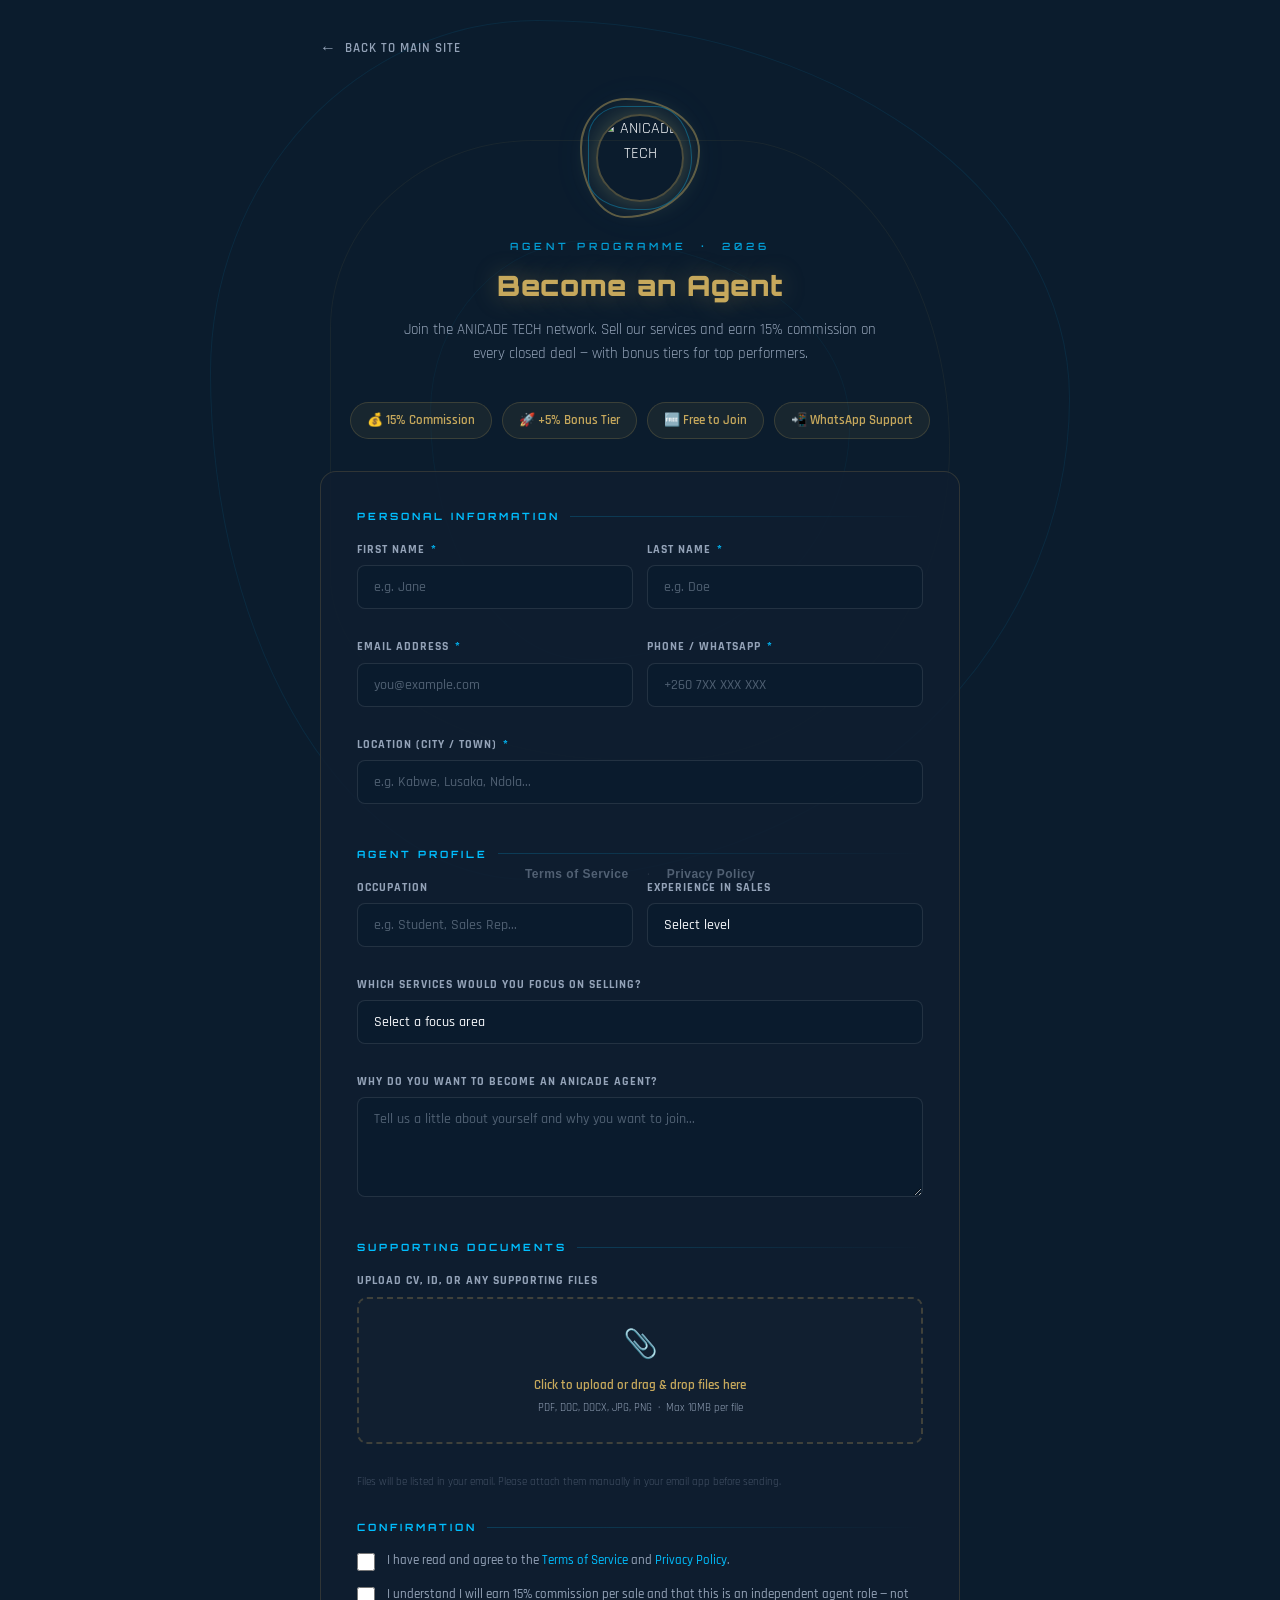
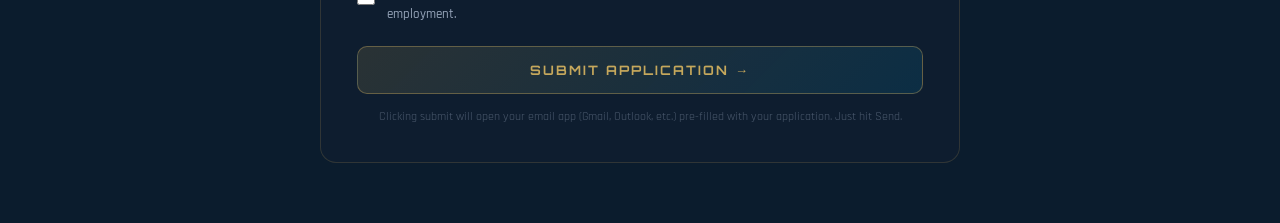
==== commit 6b824dfe: "Update agents.html" ====
--- a/agents.html
+++ b/agents.html
@@ -1,3916 +1,370 @@
 <!DOCTYPE html>
 <html lang="en">
 <head>
-<meta charset="UTF-8">
-<meta name="viewport" content="width=device-width,initial-scale=1.0,maximum-scale=1.0,user-scalable=no">
-<title>ANICADE TECH | Agent Portal</title>
-<link href="https://fonts.googleapis.com/css2?family=Orbitron:wght@400;600;700;900&family=Rajdhani:wght@300;400;500;600;700&display=swap" rel="stylesheet">
-<style>
-*{margin:0;padding:0;box-sizing:border-box}
-:root{
-  --bg:#0B1C2D;--accent:#00BFFF;--gold:#C6A85C;
-  --text:#F5F7FA;--muted:#94A3B8;
-  --border:rgba(255,255,255,0.07);--card:rgba(15,30,48,0.88);
-  --green:#39ff14;--red:#ff4d4d;
-}
-html,body{background:var(--bg);color:var(--text);font-family:'Rajdhani',sans-serif;min-height:100vh;overflow-x:hidden}
-
-/* ── BACKGROUND RINGS (reference theme style) ── */
-.rings-bg{position:fixed;top:0;left:0;width:100%;height:100%;z-index:0;pointer-events:none;overflow:hidden}
-.ring-el{position:absolute;top:50%;left:50%;border:1.5px solid transparent;border-radius:38% 62% 63% 37%/41% 44% 56% 59%;will-change:transform}
-.ring-el:nth-child(1){width:860px;height:860px;margin:-430px 0 0 -430px;border-color:rgba(0,191,255,0.09);animation:rSpin1 22s linear infinite}
-.ring-el:nth-child(2){width:620px;height:620px;margin:-310px 0 0 -310px;border-radius:41% 44% 56% 59%/38% 62% 63% 37%;border-color:rgba(198,168,92,0.07);animation:rSpin2 15s linear infinite}
-.ring-el:nth-child(3){width:420px;height:420px;margin:-210px 0 0 -210px;border-color:rgba(0,191,255,0.05);animation:rSpin1 32s linear infinite reverse}
-@keyframes rSpin1{to{transform:rotate(360deg)}}
-@keyframes rSpin2{to{transform:rotate(-360deg)}}
-@keyframes pulse{0%,100%{opacity:1}50%{opacity:.4}}
-@keyframes fadeUp{from{opacity:0;transform:translateY(18px)}to{opacity:1;transform:translateY(0)}}
-@keyframes fadeDown{from{opacity:0;transform:translateY(-12px)}to{opacity:1;transform:translateY(0)}}
-@keyframes slideUp{from{opacity:0;transform:translateY(50px)}to{opacity:1;transform:translateY(0)}}
-@keyframes slideInR{from{opacity:0;transform:translateX(40px)}to{opacity:1;transform:translateX(0)}}
-@keyframes chatSlide{from{opacity:0;transform:translateY(36px)}to{opacity:1;transform:translateY(0)}}
-@keyframes recordPulse{0%,100%{box-shadow:0 0 0 0 rgba(255,77,77,0.4)}50%{box-shadow:0 0 0 8px rgba(255,77,77,0)}}
-@keyframes logospin1{to{transform:rotate(360deg)}}
-@keyframes logospin2{to{transform:rotate(-360deg)}}
-
-/* ── OVERLAYS (login screens) ── */
-.overlay{position:fixed;inset:0;z-index:50;background:rgba(11,28,45,0.97);display:none;flex-direction:column;justify-content:center;align-items:center;text-align:center;padding:40px 24px 50px;gap:14px;overflow-y:auto}
-.overlay.show{display:flex}
-
-/* Spinning logo ring for login */
-.ov-logo-ring{position:relative;width:130px;height:130px;display:flex;align-items:center;justify-content:center;flex-shrink:0}
-.ov-logo-ring::before{content:'';position:absolute;inset:0;border-radius:38% 62% 63% 37%/41% 44% 56% 59%;border:2px solid rgba(198,168,92,0.45);animation:logospin1 6s linear infinite}
-.ov-logo-ring::after{content:'';position:absolute;inset:8px;border-radius:41% 44% 56% 59%/38% 62% 63% 37%;border:1.5px solid rgba(0,191,255,0.35);animation:logospin2 4s linear infinite}
-.ov-logo-ring img{width:86px;height:86px;border-radius:50%;object-fit:cover;position:relative;z-index:2;box-shadow:0 0 28px rgba(198,168,92,0.25);border:2px solid rgba(198,168,92,0.35)}
-
-.ov-title{font-family:'Orbitron',sans-serif;font-size:19px;font-weight:900;color:var(--gold);letter-spacing:2px}
-.ov-sub{font-size:11px;font-family:'Orbitron',sans-serif;letter-spacing:3px;color:var(--muted);opacity:.7}
-.ov-msg{font-size:14px;color:var(--muted);max-width:320px;line-height:1.7}
-.ov-input{width:100%;max-width:300px;padding:12px 20px;background:rgba(255,255,255,0.04);border:1px solid rgba(255,255,255,0.12);border-radius:10px;color:var(--text);font-family:'Rajdhani',sans-serif;font-size:16px;outline:none;text-align:center;-webkit-appearance:none;transition:.3s}
-.ov-input:focus{border-color:var(--accent);box-shadow:0 0 16px rgba(0,191,255,0.2)}
-.ov-input::placeholder{color:rgba(148,163,184,0.4)}
-.ov-err{font-size:12px;color:var(--red);min-height:16px;font-family:'Rajdhani',sans-serif}
-.ov-btn{display:inline-flex;align-items:center;justify-content:center;gap:8px;padding:13px 22px;max-width:300px;width:100%;border-radius:10px;font-family:'Orbitron',sans-serif;font-size:11px;font-weight:700;letter-spacing:2px;cursor:pointer;transition:all .25s;border:none}
-.ov-btn-primary{background:var(--accent);color:#0B1C2D;box-shadow:0 0 20px rgba(0,191,255,0.35)}
-.ov-btn-primary:hover{background:var(--gold);box-shadow:0 0 28px rgba(198,168,92,0.45)}
-.ov-btn-ghost{background:rgba(255,255,255,0.04);border:1px solid rgba(255,255,255,0.1);color:var(--muted)}
-.ov-btn-ghost:hover{border-color:rgba(255,255,255,0.22);color:var(--text)}
-.ov-link{font-size:12px;color:var(--muted);cursor:pointer;text-decoration:underline;text-underline-offset:3px}
-.ov-link:hover{color:var(--accent)}
-.db-spinner-wrap{display:none;flex-direction:column;align-items:center;gap:10px}
-.db-spinner-wrap.show{display:flex}
-.db-spinner{width:36px;height:36px;border:3px solid rgba(198,168,92,0.15);border-top-color:var(--gold);border-radius:50%;animation:rSpin1 .8s linear infinite}
-
-/* ── ADMIN MODAL ── */
-#adminModal{position:fixed;inset:0;z-index:9999;background:rgba(0,0,0,0.85);display:none;justify-content:center;align-items:center;padding:24px}
-#adminModal.show{display:flex}
-.modal-box{background:#0d2035;border:1px solid rgba(198,168,92,0.3);border-radius:18px;padding:36px 30px;max-width:380px;width:100%;text-align:center;animation:fadeUp .22s ease both}
-.modal-title{font-family:'Orbitron',sans-serif;font-size:14px;font-weight:900;color:var(--gold);letter-spacing:2px;margin-bottom:8px}
-.modal-sub{font-size:13px;color:var(--muted);margin-bottom:20px;line-height:1.6}
-.modal-input{width:100%;padding:12px 16px;background:rgba(255,255,255,0.05);border:1px solid rgba(255,255,255,0.1);border-radius:9px;color:var(--text);font-family:'Rajdhani',sans-serif;font-size:16px;outline:none;text-align:center;letter-spacing:3px;margin-bottom:8px;-webkit-appearance:none;transition:border-color .2s}
-.modal-input:focus{border-color:rgba(198,168,92,0.5)}
-.modal-err{font-size:12px;color:var(--red);min-height:16px;margin-bottom:12px}
-.modal-btns{display:flex;gap:10px}
-.modal-confirm{flex:1;padding:11px;background:linear-gradient(135deg,rgba(198,168,92,0.2),rgba(0,191,255,0.1));border:1px solid rgba(198,168,92,0.35);border-radius:9px;font-family:'Orbitron',sans-serif;font-size:10px;font-weight:700;letter-spacing:1.5px;color:var(--gold);cursor:pointer;transition:all .2s}
-.modal-confirm:hover{background:linear-gradient(135deg,rgba(198,168,92,0.35),rgba(0,191,255,0.2));color:#fff}
-.modal-cancel{flex:1;padding:11px;background:rgba(255,255,255,0.04);border:1px solid rgba(255,255,255,0.08);border-radius:9px;font-family:'Orbitron',sans-serif;font-size:10px;font-weight:700;letter-spacing:1.5px;color:var(--muted);cursor:pointer;transition:all .2s}
-.modal-cancel:hover{background:rgba(255,255,255,0.08);color:var(--text)}
-
-/* ── PORTAL HEADER ── */
-.portal-header{display:flex;align-items:center;justify-content:space-between;margin-bottom:28px;padding:18px 24px;background:rgba(11,28,45,0.96);border:1px solid rgba(198,168,92,0.18);border-radius:14px;box-shadow:0 4px 28px rgba(0,0,0,0.35);animation:fadeDown .6s ease both}
-.portal-header-brand{display:flex;align-items:center;gap:12px}
-.ph-logo{position:relative;width:44px;height:44px;display:flex;align-items:center;justify-content:center;flex-shrink:0}
-.ph-logo::before{content:'';position:absolute;inset:0;border-radius:38% 62% 63% 37%/41% 44% 56% 59%;border:1.5px solid rgba(198,168,92,0.5);animation:logospin1 6s linear infinite}
-.ph-logo::after{content:'';position:absolute;inset:6px;border-radius:41% 44% 56% 59%/38% 62% 63% 37%;border:1px solid rgba(0,191,255,0.4);animation:logospin2 4s linear infinite}
-.ph-logo img{width:30px;height:30px;border-radius:50%;object-fit:cover;position:relative;z-index:2;border:1.5px solid rgba(198,168,92,0.3)}
-.ph-name{font-family:'Orbitron',sans-serif;font-size:14px;font-weight:900;color:var(--gold);letter-spacing:1.5px}
-.ph-name span{color:var(--accent)}
-.ph-tag{font-family:'Orbitron',sans-serif;font-size:8px;letter-spacing:2.5px;color:rgba(148,163,184,0.45)}
-.portal-header-right{display:flex;align-items:center;gap:8px}
-.ph-agent{display:flex;align-items:center;gap:6px;font-size:12px;color:var(--muted)}
-.ph-dot{width:7px;height:7px;border-radius:50%;background:var(--green);box-shadow:0 0 7px rgba(57,255,20,0.55);animation:pulse 2s infinite;flex-shrink:0}
-.ph-btn{font-family:'Orbitron',sans-serif;font-size:9px;letter-spacing:1.5px;padding:6px 13px;border-radius:7px;cursor:pointer;transition:all .2s;border:1px solid}
-.ph-switch{background:rgba(198,168,92,0.05);border-color:rgba(198,168,92,0.18);color:rgba(198,168,92,0.5);display:none}
-.ph-switch:hover{background:rgba(198,168,92,0.12);color:var(--gold)}
-.ph-logout{background:rgba(255,80,80,0.05);border-color:rgba(255,80,80,0.15);color:rgba(255,100,100,0.5)}
-.ph-logout:hover{background:rgba(255,80,80,0.12);color:#ff6464}
-
-/* ── PORTAL CONTENT ── */
-#portal{display:none;position:relative;z-index:2;max-width:960px;margin:0 auto;padding:28px 20px 100px}
-
-/* ADMIN BANNER */
-.admin-banner{display:none;background:linear-gradient(135deg,rgba(198,168,92,0.08),rgba(0,191,255,0.05));border:1px solid rgba(198,168,92,0.25);border-radius:12px;padding:12px 18px;margin-bottom:22px;align-items:center;gap:10px;flex-wrap:wrap;animation:fadeUp .3s ease both}
-.admin-banner.show{display:flex}
-.admin-banner-label{font-family:'Orbitron',sans-serif;font-size:10px;letter-spacing:2px;color:var(--gold)}
-.admin-banner-sub{font-size:13px;color:var(--muted)}
-
-/* SECTION TITLE (reference style) */
-.section-hd{font-family:'Orbitron',sans-serif;font-size:13px;font-weight:700;letter-spacing:2px;text-transform:uppercase;color:var(--text);display:flex;align-items:center;gap:14px;margin:32px 0 16px}
-.section-hd::before{content:'';display:block;width:4px;height:22px;background:linear-gradient(to bottom,var(--gold),var(--accent));border-radius:2px;flex-shrink:0}
-.section-hd::after{content:'';flex:1;height:1px;background:linear-gradient(to right,rgba(198,168,92,0.18),transparent)}
-/* Leaderboard */
-.lb-item{display:flex;align-items:center;gap:12px;padding:11px 14px;background:rgba(255,255,255,0.02);border:1px solid rgba(255,255,255,0.05);border-radius:11px;margin-bottom:7px;transition:all .2s}
-.lb-item:hover{background:rgba(198,168,92,0.06);border-color:rgba(198,168,92,0.15)}
-.lb-item.lb-me{border-color:rgba(0,191,255,0.3);background:rgba(0,191,255,0.04)}
-.lb-rank{font-family:'Orbitron',sans-serif;font-size:14px;font-weight:900;width:32px;text-align:center;flex-shrink:0}
-.lb-rank.gold{color:#FFD700}.lb-rank.silver{color:#C0C0C0}.lb-rank.bronze{color:#CD7F32}.lb-rank.other{color:var(--muted)}
-.lb-info{flex:1;min-width:0}
-.lb-name{font-family:'Rajdhani',sans-serif;font-size:14px;font-weight:600;color:var(--text);white-space:nowrap;overflow:hidden;text-overflow:ellipsis}
-.lb-sub{font-family:'Rajdhani',sans-serif;font-size:11px;color:var(--muted)}
-.lb-pts{font-family:'Orbitron',sans-serif;font-size:12px;font-weight:700;color:var(--gold);text-align:right;flex-shrink:0}
-.lb-refs{font-family:'Rajdhani',sans-serif;font-size:10px;color:var(--muted);text-align:right}
-
-/* PROFILE CARD */
-.profile-card{background:var(--card);border:1px solid var(--border);border-radius:14px;padding:22px;display:grid;grid-template-columns:auto 1fr auto;gap:18px;align-items:start;margin-bottom:20px;animation:fadeUp .5s ease both}
-.avatar-wrap{position:relative;width:84px;height:84px;flex-shrink:0}
-.avatar-canvas{border-radius:50%;border:2px solid rgba(198,168,92,0.3)}
-.avatar-online{position:absolute;bottom:3px;right:3px;width:14px;height:14px;border-radius:50%;background:var(--green);box-shadow:0 0 8px rgba(57,255,20,0.6);border:2.5px solid var(--bg);animation:pulse 2.5s infinite}
-.profile-name{font-family:'Orbitron',sans-serif;font-size:18px;font-weight:900;color:var(--text);margin-bottom:4px}
-.profile-code{font-family:'Orbitron',sans-serif;font-size:14px;font-weight:700;color:var(--accent);letter-spacing:2px;margin-bottom:8px}
-.profile-meta{display:flex;flex-wrap:wrap;gap:6px;margin-bottom:8px}
-.meta-chip{display:inline-flex;align-items:center;gap:4px;padding:3px 10px;background:rgba(255,255,255,0.04);border:1px solid rgba(255,255,255,0.08);border-radius:20px;font-size:11px;color:var(--muted)}
-.profile-actions{display:flex;flex-direction:column;gap:7px;min-width:120px}
-.p-btn{padding:9px 14px;border-radius:8px;font-family:'Orbitron',sans-serif;font-size:9px;font-weight:700;letter-spacing:1.5px;cursor:pointer;transition:all .2s;border:1px solid;text-align:center}
-.p-btn-cyan{background:rgba(0,191,255,0.08);border-color:rgba(0,191,255,0.25);color:var(--accent)}
-.p-btn-cyan:hover{background:rgba(0,191,255,0.18);color:#fff}
-.p-btn-gold{background:rgba(198,168,92,0.07);border-color:rgba(198,168,92,0.2);color:var(--gold)}
-.p-btn-gold:hover{background:rgba(198,168,92,0.18);color:#fff}
-.p-btn-red{background:rgba(255,77,77,0.06);border-color:rgba(255,77,77,0.2);color:rgba(255,100,100,0.8)}
-.p-btn-red:hover{background:rgba(255,77,77,0.14);color:var(--red)}
-
-/* TIER BADGES */
-.tier-badge{display:inline-flex;align-items:center;gap:4px;padding:3px 10px;border-radius:6px;font-family:'Orbitron',sans-serif;font-size:9px;font-weight:700;letter-spacing:1.5px}
-.tier-bronze{background:rgba(205,127,50,0.12);border:1px solid rgba(205,127,50,0.3);color:#CD7F32}
-.tier-silver{background:rgba(192,192,192,0.1);border:1px solid rgba(192,192,192,0.25);color:#C0C0C0}
-.tier-gold{background:rgba(255,215,0,0.1);border:1px solid rgba(255,215,0,0.28);color:#FFD700}
-.tier-platinum{background:rgba(229,228,226,0.1);border:1px solid rgba(229,228,226,0.25);color:#E5E4E2}
-
-/* STATS GRID */
-.stats-grid{display:grid;grid-template-columns:repeat(4,1fr);gap:12px;margin-bottom:20px;animation:fadeUp .55s ease .05s both}
-.stat-card{background:var(--card);border:1px solid var(--border);border-radius:12px;padding:18px 14px;text-align:center;transition:border-color .25s,transform .25s,box-shadow .25s}
-.stat-card:hover{border-color:rgba(198,168,92,0.25);transform:translateY(-2px);box-shadow:0 10px 28px rgba(0,0,0,0.22)}
-.stat-value{font-family:'Orbitron',sans-serif;font-size:24px;font-weight:900;color:var(--gold);margin-bottom:4px}
-.s1 .stat-value{color:var(--accent)}
-.s3 .stat-value{color:var(--gold)}
-.s4 .stat-value{color:var(--green)}
-.stat-label{font-family:'Orbitron',sans-serif;font-size:8px;letter-spacing:2px;color:var(--muted)}
-
-/* CARDS / SECTIONS */
-.two-col{display:grid;grid-template-columns:1fr 1fr;gap:16px;margin-bottom:20px;animation:fadeUp .6s ease .1s both}
-.section-card{background:var(--card);border:1px solid var(--border);border-radius:14px;padding:20px;transition:border-color .25s}
-.section-card:hover{border-color:rgba(198,168,92,0.18)}
-.section-header{display:flex;align-items:center;justify-content:space-between;margin-bottom:14px}
-.section-title-sm{font-family:'Orbitron',sans-serif;font-size:10px;font-weight:700;letter-spacing:2px;color:var(--muted)}
-.section-count{font-family:'Orbitron',sans-serif;font-size:12px;font-weight:700;color:var(--accent)}
-
-/* REFERRAL */
-.referral-code-box{background:rgba(198,168,92,0.05);border:1px solid rgba(198,168,92,0.15);border-radius:10px;padding:14px;margin-bottom:10px;text-align:center}
-.ref-code-label{font-family:'Orbitron',sans-serif;font-size:8px;letter-spacing:2px;color:var(--muted);margin-bottom:6px}
-.ref-code-value{font-family:'Orbitron',sans-serif;font-size:20px;font-weight:900;color:var(--gold);letter-spacing:3px}
-.ref-link-box{background:rgba(255,255,255,0.03);border:1px solid rgba(255,255,255,0.06);border-radius:8px;padding:8px 12px;margin-bottom:12px;font-size:11px;color:var(--muted);word-break:break-all}
-.copy-ref-btn{width:100%;padding:10px;background:rgba(0,191,255,0.08);border:1px solid rgba(0,191,255,0.22);border-radius:9px;font-family:'Orbitron',sans-serif;font-size:9px;font-weight:700;letter-spacing:1.5px;color:var(--accent);cursor:pointer;transition:all .2s;margin-bottom:8px}
-.copy-ref-btn:hover{background:rgba(0,191,255,0.18)}
-.share-btns{display:flex;gap:8px}
-.share-btn{flex:1;padding:9px;background:rgba(255,255,255,0.04);border:1px solid rgba(255,255,255,0.09);border-radius:8px;font-family:'Orbitron',sans-serif;font-size:9px;letter-spacing:1px;color:var(--muted);cursor:pointer;transition:all .2s}
-.share-btn:hover{border-color:rgba(198,168,92,0.25);color:var(--gold)}
-
-/* CUSTOMER LIST */
-.customer-item{display:flex;align-items:center;gap:10px;padding:10px 0;border-bottom:1px solid rgba(255,255,255,0.05)}
-.customer-item:last-child{border-bottom:none}
-.customer-avatar{border-radius:50%;flex-shrink:0}
-.customer-name{font-size:14px;font-weight:600;color:var(--text)}
-.customer-detail{font-size:11px;color:var(--muted)}
-.customer-date{font-family:'Orbitron',sans-serif;font-size:8px;color:rgba(148,163,184,.35);margin-left:auto;flex-shrink:0}
-.empty-mini{text-align:center;padding:24px 12px;font-family:'Orbitron',sans-serif;font-size:9px;letter-spacing:2px;color:rgba(148,163,184,.2);display:flex;flex-direction:column;align-items:center;gap:8px}
-
-/* TIER PROGRESS */
-.tier-progress{margin-bottom:16px}
-.tier-progress-header{display:flex;justify-content:space-between;align-items:center;margin-bottom:6px}
-.tier-progress-label{font-family:'Orbitron',sans-serif;font-size:9px;letter-spacing:1.5px;color:var(--muted)}
-.tier-progress-pct{font-family:'Orbitron',sans-serif;font-size:11px;font-weight:700;color:var(--gold)}
-.progress-track{height:6px;background:rgba(255,255,255,0.06);border-radius:3px;overflow:hidden}
-.progress-fill{height:100%;background:linear-gradient(90deg,var(--gold),var(--accent));border-radius:3px;transition:width .8s ease}
-.tier-steps{display:grid;grid-template-columns:repeat(4,1fr);gap:8px;margin-top:12px}
-.tier-step{text-align:center;padding:8px 4px;border-radius:8px;border:1px solid rgba(255,255,255,0.05);transition:all .3s}
-.tier-step.reached{border-color:rgba(198,168,92,0.25);background:rgba(198,168,92,0.05)}
-.tier-step-icon{font-size:18px;display:block;margin-bottom:3px}
-.tier-step-name{font-family:'Orbitron',sans-serif;font-size:8px;letter-spacing:1px;color:var(--muted);margin-bottom:2px}
-.tier-step-req{font-family:'Orbitron',sans-serif;font-size:7px;color:rgba(148,163,184,.3)}
-
-/* ACTIVITY */
-.activity-item{display:flex;align-items:flex-start;gap:10px;padding:8px 0;border-bottom:1px solid rgba(255,255,255,0.04)}
-.activity-item:last-child{border-bottom:none}
-.activity-dot{width:8px;height:8px;border-radius:50%;flex-shrink:0;margin-top:5px}
-.activity-text{font-size:13px;color:var(--text);line-height:1.4}
-.activity-time{font-family:'Orbitron',sans-serif;font-size:8px;color:rgba(148,163,184,.3);margin-top:2px}
-
-/* ALL AGENTS */
-.agent-list-item{display:flex;align-items:center;gap:12px;padding:12px 14px;background:rgba(255,255,255,0.02);border:1px solid rgba(255,255,255,0.05);border-radius:11px;cursor:pointer;transition:all .2s;margin-bottom:8px}
-.agent-list-item:hover{background:rgba(198,168,92,0.06);border-color:rgba(198,168,92,0.18);transform:translateX(2px)}
-.agent-list-canvas{border-radius:50%;border:1.5px solid rgba(198,168,92,0.2);flex-shrink:0}
-.agent-list-name{font-size:14px;font-weight:600;color:var(--text);margin-bottom:2px}
-.agent-list-meta{font-size:11px;color:var(--muted)}
-.agent-list-code{font-family:'Orbitron',sans-serif;font-size:10px;color:var(--accent);letter-spacing:1.5px;margin-left:auto;flex-shrink:0}
-.agent-list-actions{display:flex;gap:6px;flex-shrink:0}
-.agent-list-btn{padding:5px 10px;border-radius:6px;font-family:'Orbitron',sans-serif;font-size:8px;font-weight:700;letter-spacing:1px;cursor:pointer;transition:all .2s;border:1px solid}
-.alb-view{background:rgba(0,191,255,0.06);border-color:rgba(0,191,255,0.2);color:var(--accent)}
-.alb-view:hover{background:rgba(0,191,255,0.14)}
-.alb-ban{background:rgba(255,165,0,0.06);border-color:rgba(255,165,0,0.2);color:rgba(255,165,0,0.8)}
-.alb-ban:hover{background:rgba(255,165,0,0.14)}
-.alb-del{background:rgba(255,77,77,0.06);border-color:rgba(255,77,77,0.18);color:rgba(255,100,100,0.7)}
-.alb-del:hover{background:rgba(255,77,77,0.14);color:var(--red)}
-
-/* CUSTOMER INBOX */
-.inbox-list{display:flex;flex-direction:column;gap:8px}
-.inbox-item{display:flex;align-items:center;gap:12px;padding:12px 14px;background:rgba(255,255,255,0.03);border:1px solid rgba(255,255,255,0.06);border-radius:12px;cursor:pointer;transition:all .2s;position:relative}
-.inbox-item:hover{background:rgba(198,168,92,0.06);border-color:rgba(198,168,92,0.18)}
-.inbox-item.has-unread{border-color:rgba(0,191,255,0.28);background:rgba(0,191,255,0.03)}
-.inbox-av{border-radius:50%;flex-shrink:0;border:2px solid rgba(198,168,92,0.18)}
-.inbox-name{font-family:'Orbitron',sans-serif;font-size:11px;font-weight:700;color:var(--text);margin-bottom:2px}
-.inbox-preview{font-size:12px;color:var(--muted);white-space:nowrap;overflow:hidden;text-overflow:ellipsis}
-.inbox-meta{display:flex;flex-direction:column;align-items:flex-end;gap:4px;flex-shrink:0;margin-left:auto}
-.inbox-time{font-family:'Orbitron',sans-serif;font-size:8px;color:rgba(148,163,184,.3)}
-.inbox-badge{background:var(--accent);color:#fff;font-family:'Orbitron',sans-serif;font-size:9px;font-weight:700;min-width:18px;height:18px;border-radius:9px;display:flex;align-items:center;justify-content:center;padding:0 4px}
-.inbox-svc{display:inline-block;background:rgba(0,191,255,0.08);border:1px solid rgba(0,191,255,0.2);border-radius:4px;padding:1px 7px;font-family:'Orbitron',sans-serif;font-size:8px;letter-spacing:1px;color:var(--accent);margin-top:3px}
-
-/* ADMIN CUSTOMER CHAT PANEL */
-.admin-chat-panel{position:fixed;inset:0;z-index:700;background:#08131e;display:none;flex-direction:column}
-.admin-chat-panel.open{display:flex;animation:slideInR .25s ease both}
-.ac-header{background:linear-gradient(180deg,#0B1C2D,#0d2035);border-bottom:1px solid rgba(198,168,92,0.15);padding:0 16px;height:66px;display:flex;align-items:center;gap:12px;flex-shrink:0;position:relative}
-.ac-header::after{content:'';position:absolute;bottom:0;left:0;right:0;height:1px;background:linear-gradient(90deg,transparent,var(--gold),var(--accent),transparent)}
-.ac-back{width:36px;height:36px;border-radius:50%;background:rgba(255,255,255,0.05);border:1px solid rgba(255,255,255,0.09);color:var(--muted);font-size:20px;cursor:pointer;display:flex;align-items:center;justify-content:center;flex-shrink:0;transition:all .2s}
-.ac-back:hover{background:rgba(0,191,255,0.1);color:var(--accent)}
-.ac-cust-av{width:42px;height:42px;border-radius:50%;flex-shrink:0;border:2px solid rgba(198,168,92,0.28)}
-.ac-cust-name{font-family:'Orbitron',sans-serif;font-size:13px;font-weight:700;color:var(--text)}
-.ac-cust-detail{font-size:11px;color:var(--muted);margin-top:1px;white-space:nowrap;overflow:hidden;text-overflow:ellipsis}
-.ac-cust-svc{display:inline-block;background:rgba(0,191,255,0.08);border:1px solid rgba(0,191,255,0.2);border-radius:4px;padding:1px 7px;font-family:'Orbitron',sans-serif;font-size:8px;color:var(--accent);margin-top:2px}
-.ac-messages{flex:1;overflow-y:auto;padding:18px 16px;display:flex;flex-direction:column;gap:10px;scroll-behavior:smooth}
-.ac-messages::-webkit-scrollbar{width:4px}
-.ac-messages::-webkit-scrollbar-thumb{background:rgba(198,168,92,0.12);border-radius:2px}
-.ac-msg{display:flex;flex-direction:column;gap:3px}
-.ac-msg.official{align-items:flex-end;max-width:78%;align-self:flex-end}
-.ac-msg.customer{align-items:flex-start;max-width:78%}
-.ac-msg.welcome-msg{align-self:center;max-width:90%}
-.ac-msg-label{font-family:'Orbitron',sans-serif;font-size:8px;letter-spacing:1.5px;margin-bottom:2px}
-.ac-msg.official .ac-msg-label{color:rgba(198,168,92,.45);text-align:right}
-.ac-msg.customer .ac-msg-label{color:rgba(0,191,255,.4)}
-.ac-bubble{padding:10px 14px;border-radius:16px;font-size:14px;line-height:1.5;word-break:break-word}
-.ac-msg.official .ac-bubble{background:linear-gradient(135deg,rgba(198,168,92,0.18),rgba(0,191,255,0.1));border:1px solid rgba(198,168,92,0.25);border-bottom-right-radius:4px;color:var(--text)}
-.ac-msg.customer .ac-bubble{background:rgba(255,255,255,0.05);border:1px solid rgba(255,255,255,0.08);border-bottom-left-radius:4px;color:var(--text)}
-.ac-msg.welcome-msg .ac-bubble{background:rgba(198,168,92,0.06);border:1px solid rgba(198,168,92,0.15);font-size:12px;color:var(--muted);border-radius:10px;font-style:italic}
-.ac-ts{font-family:'Orbitron',sans-serif;font-size:7px;color:rgba(148,163,184,.25);margin-top:2px}
-.ac-input-row{border-top:1px solid rgba(255,255,255,0.06);padding:12px 14px;display:flex;gap:8px;align-items:flex-end;background:rgba(8,19,30,0.98);flex-shrink:0}
-.ac-input-wrap{flex:1;background:rgba(255,255,255,0.04);border:1px solid rgba(255,255,255,0.08);border-radius:20px;padding:10px 15px;transition:border-color .2s}
-.ac-input-wrap:focus-within{border-color:rgba(198,168,92,0.35)}
-.ac-input{width:100%;background:transparent;border:none;color:var(--text);font-family:'Rajdhani',sans-serif;font-size:15px;outline:none;resize:none;max-height:100px;line-height:1.4}
-.ac-input::placeholder{color:rgba(148,163,184,.3)}
-.ac-send{width:42px;height:42px;border-radius:50%;background:linear-gradient(135deg,var(--gold),#a07830);border:none;cursor:pointer;display:flex;align-items:center;justify-content:center;flex-shrink:0;transition:transform .15s;box-shadow:0 2px 12px rgba(198,168,92,0.22)}
-.ac-send:hover{transform:scale(1.08)}
-
-/* ── GLOBAL CHAT PANEL ── */
-.chat-fab{position:fixed;bottom:26px;right:22px;z-index:500;width:56px;height:56px;border-radius:50%;background:linear-gradient(135deg,var(--gold),var(--accent));border:none;cursor:pointer;display:none;align-items:center;justify-content:center;box-shadow:0 4px 26px rgba(0,191,255,0.38),0 2px 8px rgba(0,0,0,0.4);transition:transform .2s,box-shadow .2s}
-.chat-fab:hover{transform:scale(1.1);box-shadow:0 6px 34px rgba(0,191,255,0.5)}
-.chat-fab svg{width:24px;height:24px;stroke:#0B1C2D;stroke-width:2;fill:none}
-.chat-badge{position:absolute;top:-3px;right:-3px;background:var(--red);color:#fff;font-family:'Orbitron',sans-serif;font-size:9px;font-weight:700;min-width:18px;height:18px;border-radius:9px;display:none;align-items:center;justify-content:center;border:2px solid var(--bg);padding:0 3px}
-.chat-badge.show{display:flex}
-.chat-panel{position:fixed;inset:0;z-index:600;background:#08131e;display:none;flex-direction:column}
-.chat-panel.open{display:flex;animation:chatSlide .26s cubic-bezier(.4,0,.2,1) both}
-.chat-header{background:linear-gradient(180deg,#0B1C2D,#0d2035);border-bottom:1px solid rgba(198,168,92,0.15);padding:0 18px;height:62px;display:flex;align-items:center;justify-content:space-between;flex-shrink:0;position:relative}
-.chat-header::after{content:'';position:absolute;bottom:0;left:0;right:0;height:1px;background:linear-gradient(90deg,transparent,var(--gold),var(--accent),transparent)}
-.chat-header-left{display:flex;align-items:center;gap:12px}
-.chat-header-av{position:relative;width:40px;height:40px;flex-shrink:0}
-.chat-header-av canvas{border-radius:50%;border:2px solid rgba(198,168,92,0.3)}
-.chat-online-dot{position:absolute;bottom:1px;right:1px;width:10px;height:10px;border-radius:50%;background:var(--green);box-shadow:0 0 6px rgba(57,255,20,0.7);border:2px solid #08131e;animation:pulse 2s infinite}
-.chat-title{font-family:'Orbitron',sans-serif;font-size:12px;font-weight:900;letter-spacing:2px;color:var(--gold)}
-.chat-subtitle{font-size:12px;color:var(--muted)}
-.chat-close{background:rgba(255,255,255,0.05);border:1px solid rgba(255,255,255,0.09);border-radius:50%;color:var(--muted);font-size:18px;cursor:pointer;transition:all .2s;width:36px;height:36px;display:flex;align-items:center;justify-content:center}
-.chat-close:hover{background:rgba(255,80,80,0.1);border-color:rgba(255,80,80,0.25);color:#ff6464}
-
-/* STATUS ROW */
-.status-row-wrap{background:rgba(8,13,22,0.5);border-bottom:1px solid rgba(255,255,255,0.04);padding:10px 14px;flex-shrink:0;overflow-x:auto;scrollbar-width:none}
-.status-row-wrap::-webkit-scrollbar{display:none}
-.status-row{display:flex;gap:14px;align-items:center;min-width:max-content}
-.status-item{display:flex;flex-direction:column;align-items:center;gap:4px;cursor:pointer;flex-shrink:0}
-.status-ring{width:50px;height:50px;border-radius:50%;display:flex;align-items:center;justify-content:center;position:relative;flex-shrink:0}
-.status-ring.has-status{background:conic-gradient(var(--gold) 0%,var(--accent) 50%,var(--gold) 100%);padding:2.5px}
-.status-ring.seen{background:conic-gradient(rgba(148,163,184,0.25) 0%,rgba(148,163,184,0.15) 100%);padding:2.5px}
-.status-ring.my-status{background:conic-gradient(var(--green) 0%,var(--accent) 100%);padding:2.5px}
-.status-ring.no-status{border:2px dashed rgba(198,168,92,0.28);padding:2px}
-.status-ring-inner{width:100%;height:100%;border-radius:50%;background:#0B1C2D;display:flex;align-items:center;justify-content:center;overflow:hidden}
-.status-add-btn{position:absolute;bottom:-2px;right:-2px;width:18px;height:18px;border-radius:50%;background:var(--accent);border:2px solid #08131e;display:flex;align-items:center;justify-content:center;font-size:13px;color:#0B1C2D;font-weight:900;line-height:1}
-.status-label{font-family:'Orbitron',sans-serif;font-size:7px;letter-spacing:1px;color:var(--muted);max-width:50px;text-align:center;overflow:hidden;text-overflow:ellipsis;white-space:nowrap}
-
-/* STATUS VIEWER */
-.status-viewer{position:fixed;inset:0;z-index:820;background:#000;display:none;flex-direction:column}
-.status-viewer.open{display:flex}
-.status-progress-bar{display:flex;gap:3px;padding:12px 14px 6px;flex-shrink:0}
-.status-seg{height:3px;flex:1;background:rgba(255,255,255,0.22);border-radius:2px;overflow:hidden}
-.status-seg-fill{height:100%;background:#fff;width:0%;transition:width linear}
-.sv-header{display:flex;align-items:center;gap:10px;padding:0 14px 10px;flex-shrink:0}
-.sv-av{width:36px;height:36px;border-radius:50%;border:2px solid rgba(198,168,92,0.35);flex-shrink:0}
-.sv-name{font-family:'Orbitron',sans-serif;font-size:12px;color:#fff;font-weight:700}
-.sv-time{font-size:11px;color:rgba(255,255,255,0.45);font-family:'Rajdhani',sans-serif}
-.sv-close{margin-left:auto;background:rgba(255,255,255,0.1);border:none;border-radius:50%;width:32px;height:32px;display:flex;align-items:center;justify-content:center;cursor:pointer;color:#fff;font-size:16px}
-.status-content{flex:1;display:flex;align-items:center;justify-content:center;padding:12px;position:relative;overflow:hidden}
-.status-content img,.status-content video{max-width:100%;max-height:100%;border-radius:8px;object-fit:contain}
-.status-text-card{font-family:'Rajdhani',sans-serif;font-size:22px;color:#fff;text-align:center;padding:28px;line-height:1.5;background:rgba(0,0,0,0.35);border-radius:14px}
-.sv-nav{position:absolute;top:0;height:100%;width:45%;cursor:pointer;background:transparent;border:none}
-.sv-nav-prev{left:0}
-.sv-nav-next{right:0}
-
-/* STATUS COMPOSER */
-.status-composer{position:fixed;inset:0;z-index:830;background:#08131e;display:none;flex-direction:column}
-.status-composer.open{display:flex;animation:chatSlide .25s ease both}
-.sc-header{display:flex;align-items:center;gap:12px;padding:16px 18px;border-bottom:1px solid rgba(255,255,255,0.06);flex-shrink:0}
-.sc-title{font-family:'Orbitron',sans-serif;font-size:13px;font-weight:900;color:var(--gold);flex:1;letter-spacing:1.5px}
-.sc-body{flex:1;padding:20px 18px;display:flex;flex-direction:column;gap:14px;overflow-y:auto}
-.sc-preview{flex:1;min-height:180px;background:rgba(255,255,255,0.02);border:1.5px dashed rgba(198,168,92,0.18);border-radius:14px;display:flex;align-items:center;justify-content:center;cursor:pointer;position:relative;overflow:hidden}
-.sc-placeholder{display:flex;flex-direction:column;align-items:center;gap:8px;color:rgba(148,163,184,0.35)}
-.sc-placeholder svg{width:38px;height:38px;stroke:rgba(198,168,92,0.25);stroke-width:1.5;fill:none}
-.sc-placeholder-lbl{font-family:'Orbitron',sans-serif;font-size:9px;letter-spacing:2px;color:rgba(148,163,184,0.3)}
-.sc-caption{background:rgba(255,255,255,0.04);border:1px solid rgba(255,255,255,0.08);border-radius:10px;padding:11px 14px;color:var(--text);font-family:'Rajdhani',sans-serif;font-size:15px;outline:none;resize:none;width:100%;line-height:1.4;flex-shrink:0}
-.sc-caption::placeholder{color:rgba(148,163,184,.3)}
-.sc-post-btn{padding:13px;background:linear-gradient(135deg,var(--gold),var(--accent));border:none;border-radius:12px;font-family:'Orbitron',sans-serif;font-size:11px;font-weight:900;letter-spacing:2px;color:#0B1C2D;cursor:pointer;transition:opacity .2s;flex-shrink:0}
-.sc-post-btn:disabled{opacity:.35;cursor:not-allowed}
-
-/* CHAT MESSAGES */
-.chat-messages{flex:1;overflow-y:auto;padding:18px 14px;display:flex;flex-direction:column;gap:10px;scroll-behavior:smooth}
-.chat-messages::-webkit-scrollbar{width:4px}
-.chat-messages::-webkit-scrollbar-thumb{background:rgba(198,168,92,0.14);border-radius:2px}
-.chat-date-divider{text-align:center;font-family:'Orbitron',sans-serif;font-size:8px;letter-spacing:2px;color:rgba(148,163,184,.2);padding:3px 0}
-.chat-system{text-align:center;font-family:'Orbitron',sans-serif;font-size:8px;letter-spacing:1.5px;color:rgba(148,163,184,.22);padding:4px 0}
-.chat-msg{display:flex;flex-direction:column;gap:2px;max-width:76%}
-.chat-msg.me{align-self:flex-end;align-items:flex-end}
-.chat-msg.them{align-self:flex-start;align-items:flex-start}
-.chat-msg-meta{font-family:'Orbitron',sans-serif;font-size:8px;letter-spacing:1px;color:rgba(148,163,184,.35);cursor:pointer}
-.chat-msg.me .chat-msg-meta{color:rgba(198,168,92,.4)}
-.chat-bubble{padding:9px 13px;border-radius:16px;font-size:14px;line-height:1.5;word-break:break-word;max-width:100%}
-.chat-msg.me .chat-bubble{background:linear-gradient(135deg,rgba(198,168,92,0.2),rgba(0,191,255,0.12));border:1px solid rgba(198,168,92,0.25);border-bottom-right-radius:4px;color:var(--text)}
-.chat-msg.them .chat-bubble{background:rgba(255,255,255,0.05);border:1px solid rgba(255,255,255,0.08);border-bottom-left-radius:4px;color:var(--text)}
-.chat-bubble.img-bubble{padding:3px;background:transparent!important;border:none!important}
-.chat-bubble.img-bubble img,.chat-bubble.img-bubble video{max-width:220px;max-height:200px;border-radius:12px;display:block;object-fit:cover;border:1px solid rgba(255,255,255,0.09)}
-.chat-bubble.img-bubble img{cursor:pointer}
-.chat-bubble.voice-bubble{padding:9px 12px;display:flex;align-items:center;gap:9px;min-width:160px}
-.voice-play-btn{width:32px;height:32px;border-radius:50%;background:linear-gradient(135deg,var(--gold),var(--accent));border:none;cursor:pointer;display:flex;align-items:center;justify-content:center;font-size:12px;flex-shrink:0;transition:transform .15s}
-.voice-play-btn:hover{transform:scale(1.08)}
-.voice-waveform{flex:1;height:26px;display:flex;align-items:center;gap:2px}
-.voice-bar{width:3px;border-radius:2px;flex-shrink:0}
-.voice-duration{font-family:'Orbitron',sans-serif;font-size:9px;color:var(--muted);letter-spacing:1px;white-space:nowrap}
-.chat-ts{font-family:'Orbitron',sans-serif;font-size:7px;color:rgba(148,163,184,.25);letter-spacing:.5px;margin-top:1px}
-
-/* REACTIONS + SHARE */
-.msg-actions-row{display:flex;gap:4px;margin-top:2px;align-items:center;flex-wrap:wrap}
-.reaction-pill{display:inline-flex;align-items:center;gap:2px;padding:2px 7px;background:rgba(255,255,255,0.05);border:1px solid rgba(255,255,255,0.09);border-radius:10px;cursor:pointer;font-size:13px;transition:all .18s}
-.reaction-pill:hover,.reaction-pill.mine{background:rgba(198,168,92,0.1);border-color:rgba(198,168,92,0.28)}
-.reaction-count{font-family:'Orbitron',sans-serif;font-size:8px;color:var(--muted)}
-.react-btn{display:inline-flex;align-items:center;gap:3px;padding:2px 7px;background:rgba(255,255,255,0.04);border:1px solid rgba(255,255,255,0.07);border-radius:10px;cursor:pointer;color:rgba(148,163,184,.4);transition:all .18s;font-size:13px}
-.react-btn:hover{background:rgba(198,168,92,0.08);color:var(--gold)}
-.share-btn-msg{display:inline-flex;align-items:center;gap:3px;padding:2px 7px;background:rgba(0,191,255,0.05);border:1px solid rgba(0,191,255,0.12);border-radius:10px;cursor:pointer;font-family:'Orbitron',sans-serif;font-size:7px;letter-spacing:1px;color:rgba(0,191,255,0.5);transition:all .18s}
-.share-btn-msg:hover{background:rgba(0,191,255,0.12);color:var(--accent)}
-
-/* REACTION PICKER */
-.reaction-picker{position:fixed;z-index:9500;background:#0d1f33;border:1px solid rgba(198,168,92,0.22);border-radius:14px;padding:8px 10px;display:none;gap:5px;box-shadow:0 8px 32px rgba(0,0,0,0.55)}
-.reaction-picker.show{display:flex}
-.reaction-opt{font-size:22px;cursor:pointer;transition:transform .15s;padding:2px}
-.reaction-opt:hover{transform:scale(1.35)}
-
-/* CHAT INPUT */
-.voice-rec-indicator{display:none;align-items:center;gap:7px;font-family:'Orbitron',sans-serif;font-size:9px;letter-spacing:2px;color:var(--red);padding:4px 14px 0}
-.voice-rec-indicator.show{display:flex}
-.voice-rec-dot{width:8px;height:8px;border-radius:50%;background:var(--red);animation:recordPulse 1s infinite}
-.chat-input-row{border-top:1px solid rgba(255,255,255,0.06);padding:10px 14px;display:flex;gap:7px;align-items:flex-end;background:rgba(8,19,30,0.98);flex-shrink:0}
-.chat-input-wrap{flex:1;background:rgba(255,255,255,0.04);border:1px solid rgba(255,255,255,0.08);border-radius:20px;padding:9px 14px;transition:border-color .2s}
-.chat-input-wrap:focus-within{border-color:rgba(0,191,255,0.3)}
-.chat-input{width:100%;background:transparent;border:none;color:var(--text);font-family:'Rajdhani',sans-serif;font-size:15px;outline:none;resize:none;max-height:100px;line-height:1.4}
-.chat-input::placeholder{color:rgba(148,163,184,.28)}
-.chat-act-btn{width:40px;height:40px;border-radius:50%;border:1px solid rgba(255,255,255,0.09);background:rgba(255,255,255,0.04);color:var(--muted);cursor:pointer;display:flex;align-items:center;justify-content:center;flex-shrink:0;transition:all .2s}
-.chat-act-btn svg{width:18px;height:18px;stroke:currentColor;stroke-width:2;fill:none;stroke-linecap:round;stroke-linejoin:round}
-.chat-act-btn:hover{background:rgba(255,255,255,0.09);color:var(--text)}
-.chat-act-btn.recording{background:rgba(255,77,77,0.12);border-color:rgba(255,77,77,0.35);color:var(--red);animation:recordPulse 1s infinite}
-.chat-send{width:40px;height:40px;border-radius:50%;background:linear-gradient(135deg,var(--gold),var(--accent));border:none;cursor:pointer;display:flex;align-items:center;justify-content:center;flex-shrink:0;transition:transform .15s,opacity .2s;box-shadow:0 2px 12px rgba(0,191,255,0.28)}
-.chat-send svg{width:16px;height:16px;stroke:#0B1C2D;stroke-width:2.5;fill:none;stroke-linecap:round;stroke-linejoin:round}
-.chat-send:hover{transform:scale(1.08)}
-.chat-send:disabled{opacity:.35;cursor:not-allowed;transform:none}
-.chat-empty{text-align:center;padding:50px 20px;font-family:'Orbitron',sans-serif;font-size:10px;letter-spacing:2px;color:rgba(148,163,184,.18);display:flex;flex-direction:column;align-items:center;gap:10px}
-
-/* LIGHTBOX */
-.img-lightbox{position:fixed;inset:0;z-index:9000;background:rgba(0,0,0,0.94);display:none;justify-content:center;align-items:center}
-.img-lightbox.show{display:flex}
-.img-lightbox img{max-width:92vw;max-height:92vh;border-radius:10px;object-fit:contain}
-.img-lightbox-close{position:absolute;top:18px;right:20px;font-size:30px;color:rgba(255,255,255,0.55);cursor:pointer;background:none;border:none;transition:color .2s}
-.img-lightbox-close:hover{color:#fff}
-
-/* AGENT PROFILE MODAL */
-.agent-profile-modal{position:fixed;inset:0;z-index:750;background:rgba(0,0,0,0.78);display:none;justify-content:center;align-items:flex-end}
-.agent-profile-modal.open{display:flex}
-.ap-sheet{background:#0d1f33;border-radius:22px 22px 0 0;width:100%;max-width:480px;margin:0 auto;padding:22px 22px 34px;animation:slideUp .24s ease both}
-.ap-handle{width:38px;height:4px;background:rgba(255,255,255,0.1);border-radius:2px;margin:0 auto 18px}
-.ap-top{display:flex;align-items:flex-start;gap:14px;margin-bottom:18px}
-.ap-av-wrap canvas{border-radius:50%;border:2.5px solid rgba(198,168,92,0.35)}
-.ap-name{font-family:'Orbitron',sans-serif;font-size:16px;font-weight:900;color:var(--text);margin-bottom:4px}
-.ap-code-badge{display:inline-block;background:rgba(0,191,255,0.09);border:1px solid rgba(0,191,255,0.25);border-radius:5px;padding:2px 10px;font-family:'Orbitron',sans-serif;font-size:9px;letter-spacing:2px;color:var(--accent);margin-bottom:4px}
-.ap-stats-row{display:grid;grid-template-columns:repeat(3,1fr);gap:10px;margin-bottom:18px}
-.ap-stat{text-align:center;background:rgba(255,255,255,0.03);border:1px solid rgba(255,255,255,0.05);border-radius:10px;padding:10px 6px}
-.ap-stat-val{font-family:'Orbitron',sans-serif;font-size:17px;font-weight:900;color:var(--gold)}
-.ap-stat-lbl{font-family:'Orbitron',sans-serif;font-size:7px;letter-spacing:1px;color:var(--muted);margin-top:2px}
-.ap-actions{display:flex;gap:8px}
-.ap-dm-btn{flex:1;padding:12px;background:linear-gradient(135deg,rgba(0,191,255,0.12),rgba(198,168,92,0.08));border:1px solid rgba(0,191,255,0.3);border-radius:11px;font-family:'Orbitron',sans-serif;font-size:9px;font-weight:700;letter-spacing:1.5px;color:var(--accent);cursor:pointer;transition:all .2s;display:flex;align-items:center;justify-content:center;gap:7px}
-.ap-dm-btn:hover{background:linear-gradient(135deg,rgba(0,191,255,0.24),rgba(198,168,92,0.14));color:#fff}
-.ap-close-btn{width:40px;height:40px;border-radius:50%;background:rgba(255,255,255,0.05);border:1px solid rgba(255,255,255,0.09);color:var(--muted);cursor:pointer;display:flex;align-items:center;justify-content:center;font-size:16px;transition:all .2s}
-.ap-close-btn:hover{background:rgba(255,80,80,0.1);color:#ff6464}
-
-/* PRIVATE DM PANEL */
-.dm-panel{position:fixed;inset:0;z-index:770;background:#08131e;display:none;flex-direction:column}
-.dm-panel.open{display:flex;animation:chatSlide .25s ease both}
-.dm-header{background:linear-gradient(180deg,#0B1C2D,#0d2035);border-bottom:1px solid rgba(0,191,255,0.14);padding:0 16px;height:62px;display:flex;align-items:center;gap:12px;flex-shrink:0;position:relative}
-.dm-header::after{content:'';position:absolute;bottom:0;left:0;right:0;height:1px;background:linear-gradient(90deg,transparent,var(--accent),var(--gold),transparent)}
-.dm-back{width:34px;height:34px;border-radius:50%;background:rgba(255,255,255,0.05);border:1px solid rgba(255,255,255,0.08);color:var(--muted);cursor:pointer;display:flex;align-items:center;justify-content:center;flex-shrink:0;font-size:18px;transition:all .2s}
-.dm-back:hover{background:rgba(0,191,255,0.09);color:var(--accent)}
-.dm-av{width:38px;height:38px;border-radius:50%;flex-shrink:0;border:2px solid rgba(0,191,255,0.3)}
-.dm-peer-name{font-family:'Orbitron',sans-serif;font-size:13px;font-weight:700;color:var(--text)}
-.dm-online{font-size:11px;color:var(--green);font-family:'Rajdhani',sans-serif}
-.dm-messages{flex:1;overflow-y:auto;padding:18px 14px;display:flex;flex-direction:column;gap:9px;scroll-behavior:smooth}
-.dm-messages::-webkit-scrollbar{width:4px}
-.dm-messages::-webkit-scrollbar-thumb{background:rgba(0,191,255,0.12);border-radius:2px}
-.dm-msg{display:flex;flex-direction:column;gap:2px;max-width:76%}
-.dm-msg.me{align-self:flex-end;align-items:flex-end}
-.dm-msg.them{align-self:flex-start;align-items:flex-start}
-.dm-bubble{padding:9px 13px;border-radius:14px;font-size:14px;line-height:1.5;word-break:break-word}
-.dm-msg.me .dm-bubble{background:linear-gradient(135deg,rgba(0,191,255,0.18),rgba(198,168,92,0.1));border:1px solid rgba(0,191,255,0.25);border-bottom-right-radius:4px;color:var(--text)}
-.dm-msg.them .dm-bubble{background:rgba(255,255,255,0.05);border:1px solid rgba(255,255,255,0.07);border-bottom-left-radius:4px;color:var(--text)}
-.dm-ts{font-family:'Orbitron',sans-serif;font-size:7px;color:rgba(148,163,184,.25);margin-top:2px}
-.dm-empty{display:flex;flex-direction:column;align-items:center;justify-content:center;flex:1;gap:10px;font-family:'Orbitron',sans-serif;font-size:9px;letter-spacing:2px;color:rgba(148,163,184,.18)}
-.dm-input-row{border-top:1px solid rgba(255,255,255,0.06);padding:10px 12px;display:flex;gap:7px;align-items:flex-end;background:rgba(8,19,30,0.98);flex-shrink:0}
-.dm-input-wrap{flex:1;background:rgba(255,255,255,0.04);border:1px solid rgba(255,255,255,0.08);border-radius:20px;padding:9px 14px;transition:border-color .2s}
-.dm-input-wrap:focus-within{border-color:rgba(0,191,255,0.3)}
-.dm-input{width:100%;background:transparent;border:none;color:var(--text);font-family:'Rajdhani',sans-serif;font-size:15px;outline:none;resize:none;max-height:90px;line-height:1.4}
-.dm-input::placeholder{color:rgba(148,163,184,.28)}
-.dm-send{width:40px;height:40px;border-radius:50%;background:linear-gradient(135deg,var(--accent),var(--gold));border:none;cursor:pointer;display:flex;align-items:center;justify-content:center;flex-shrink:0;transition:transform .15s;box-shadow:0 2px 12px rgba(0,191,255,0.28)}
-.dm-send:hover{transform:scale(1.08)}
-.dm-send svg{width:16px;height:16px;stroke:#0B1C2D;stroke-width:2.5;fill:none;stroke-linecap:round;stroke-linejoin:round}
-
-/* PROFILE EDIT MODAL */
-.profile-edit-modal{position:fixed;inset:0;z-index:790;background:rgba(0,0,0,0.82);display:none;justify-content:center;align-items:center;padding:24px}
-.profile-edit-modal.open{display:flex}
-.pe-box{background:#0d1f33;border:1px solid rgba(198,168,92,0.22);border-radius:20px;padding:30px 26px;width:100%;max-width:360px;text-align:center;animation:fadeUp .22s ease both}
-.pe-title{font-family:'Orbitron',sans-serif;font-size:13px;font-weight:900;color:var(--gold);letter-spacing:2px;margin-bottom:22px}
-.pe-av-wrap{position:relative;width:96px;height:96px;margin:0 auto 20px;cursor:pointer}
-.pe-av-canvas{border-radius:50%;border:3px solid rgba(198,168,92,0.35)}
-.pe-edit-ov{position:absolute;inset:0;border-radius:50%;background:rgba(0,0,0,0.48);display:flex;align-items:center;justify-content:center;opacity:0;transition:opacity .2s}
-.pe-av-wrap:hover .pe-edit-ov{opacity:1}
-.pe-edit-ov svg{width:26px;height:26px;stroke:#fff;stroke-width:2;fill:none}
-.pe-sub{font-size:13px;color:var(--muted);margin-bottom:14px;line-height:1.6}
-.pe-note{font-family:'Orbitron',sans-serif;font-size:8px;letter-spacing:1.5px;color:rgba(148,163,184,.32);margin-bottom:18px}
-.pe-btns{display:flex;gap:10px}
-.pe-save{flex:1;padding:11px;background:linear-gradient(135deg,rgba(198,168,92,0.18),rgba(0,191,255,0.1));border:1px solid rgba(198,168,92,0.35);border-radius:9px;font-family:'Orbitron',sans-serif;font-size:9px;font-weight:700;letter-spacing:1.5px;color:var(--gold);cursor:pointer;transition:all .2s}
-.pe-save:disabled{opacity:.35;cursor:not-allowed}
-.pe-save:not(:disabled):hover{background:linear-gradient(135deg,rgba(198,168,92,0.32),rgba(0,191,255,0.18));color:#fff}
-.pe-cancel{flex:1;padding:11px;background:rgba(255,255,255,0.04);border:1px solid rgba(255,255,255,0.08);border-radius:9px;font-family:'Orbitron',sans-serif;font-size:9px;font-weight:700;letter-spacing:1.5px;color:var(--muted);cursor:pointer;transition:all .2s}
-.pe-cancel:hover{color:var(--text)}
-
-/* TOAST */
-.toast{position:fixed;bottom:90px;left:50%;transform:translateX(-50%) translateY(20px);background:rgba(13,32,53,0.97);border:1px solid rgba(198,168,92,0.25);border-radius:16px;padding:11px 18px;font-family:'Rajdhani',sans-serif;font-size:13px;font-weight:600;letter-spacing:.5px;color:var(--text);z-index:9999;pointer-events:none;opacity:0;transition:opacity .3s,transform .3s;white-space:normal;word-break:break-word;max-width:min(340px,88vw);text-align:center;line-height:1.45}
-.toast.show{opacity:1;transform:translateX(-50%) translateY(0)}
-
-@media(max-width:680px){
-  .stats-grid{grid-template-columns:repeat(2,1fr)}
-  .two-col{grid-template-columns:1fr}
-  .profile-card{grid-template-columns:auto 1fr;gap:14px}
-  .profile-actions{flex-direction:row;flex-wrap:wrap;grid-column:1/-1}
-  #portal{padding:20px 14px 100px}
-  .chat-msg{max-width:88%}
-  .ring-el:nth-child(1){width:480px;height:480px;margin:-240px 0 0 -240px}
-  .ring-el:nth-child(2){width:360px;height:360px;margin:-180px 0 0 -180px}
-  .ring-el:nth-child(3){width:250px;height:250px;margin:-125px 0 0 -125px}
-}
-/* ── PROFILE CROP ── */
-#cropModal{position:fixed;inset:0;z-index:999999;background:rgba(0,0,0,0.95);display:none;flex-direction:column;align-items:center;justify-content:center;padding:20px}
-#cropModal.show{display:flex}
-.crop-container{position:relative;width:min(320px,90vw);height:min(320px,90vw);overflow:hidden;border-radius:10px;border:1px solid rgba(198,168,92,0.3);touch-action:none;cursor:move;background:#111;flex-shrink:0}
-.crop-canvas{position:absolute;top:0;left:0}
-.crop-overlay{position:absolute;inset:0;pointer-events:none}
-.crop-circle{position:absolute;top:50%;left:50%;transform:translate(-50%,-50%);width:70%;height:70%;border:2px solid rgba(198,168,92,0.8);border-radius:50%;box-shadow:0 0 0 9999px rgba(0,0,0,0.55)}
-.crop-controls{display:flex;gap:10px;margin-top:16px;flex-wrap:wrap;justify-content:center}
-.crop-btn{font-family:'Orbitron',sans-serif;font-size:9px;letter-spacing:1px;padding:9px 18px;border-radius:8px;cursor:pointer;border:1px solid;font-weight:700}
-.crop-confirm{background:linear-gradient(135deg,rgba(57,255,20,0.15),rgba(57,255,20,0.07));border-color:rgba(57,255,20,0.3);color:var(--green)}
-.crop-cancel{background:rgba(255,255,255,0.04);border-color:rgba(255,255,255,0.1);color:var(--muted)}
-.crop-hint{font-family:'Rajdhani',sans-serif;font-size:11px;color:rgba(148,163,184,0.5);margin-top:10px;text-align:center}
-
-/* ── ADVERTISING MATERIALS ── */
-.ads-tab{font-family:'Orbitron',sans-serif;font-size:9px;letter-spacing:1.5px;padding:8px 14px;background:none;border:none;border-bottom:2px solid transparent;color:var(--muted);cursor:pointer;transition:all .2s;white-space:nowrap;margin-bottom:-1px}
-.ads-tab.active{color:var(--accent);border-bottom-color:var(--accent)}
-.ads-tab:hover{color:var(--text)}
-.ads-card{background:var(--card);border:1px solid var(--border);border-radius:11px;padding:14px;margin-bottom:10px}
-.ads-card-label{font-family:'Orbitron',sans-serif;font-size:9px;letter-spacing:1.5px;color:var(--gold);margin-bottom:8px;text-transform:uppercase}
-.ads-card-text{font-size:13px;color:var(--muted);line-height:1.6;margin-bottom:10px}
-.ads-copy-btn{font-family:'Orbitron',sans-serif;font-size:9px;letter-spacing:1px;padding:6px 14px;background:rgba(0,191,255,0.07);border:1px solid rgba(0,191,255,0.2);color:var(--accent);border-radius:20px;cursor:pointer;transition:all .2s}
-.ads-copy-btn:hover{background:rgba(0,191,255,0.15)}
-.ads-copy-btn.copied{background:rgba(57,255,20,0.1);border-color:rgba(57,255,20,0.3);color:var(--green)}
-
-
-.style-opt{font-family:'Orbitron',sans-serif;font-size:8px;letter-spacing:1px;padding:5px 10px;background:rgba(255,255,255,0.03);border:1px solid rgba(255,255,255,0.08);border-radius:20px;color:var(--muted);cursor:pointer;transition:all .18s;white-space:nowrap}
-.style-opt.active{background:rgba(0,191,255,0.1);border-color:rgba(0,191,255,0.3);color:var(--accent)}
-.style-opt:hover{border-color:rgba(0,191,255,0.2);color:var(--text)}
-@keyframes spin{to{transform:rotate(360deg)}}
-
-
-
-/* ── ONBOARDING ── */
-.ob-item{display:flex;align-items:center;gap:14px;padding:13px 16px;border-bottom:1px solid var(--border);cursor:pointer;transition:background .15s}
-.ob-item:hover{background:rgba(255,255,255,0.02)}
-.ob-item.done{opacity:.5}
-.ob-check{width:24px;height:24px;border-radius:50%;border:1.5px solid rgba(255,255,255,0.15);display:flex;align-items:center;justify-content:center;flex-shrink:0;color:transparent;transition:all .2s}
-.ob-item.done .ob-check{background:var(--green);border-color:var(--green);color:#0B1C2D}
-.ob-title{font-size:13px;font-weight:700;color:var(--text);margin-bottom:2px}
-.ob-sub{font-size:11px;color:var(--muted)}
-
-/* ── CALCULATOR ── */
-
-/* ── AD GENERATOR ── */
-.gen-preset{font-family:'Rajdhani',sans-serif;font-size:11px;font-weight:700;padding:5px 11px;background:rgba(198,168,92,0.06);border:1px solid rgba(198,168,92,0.15);color:var(--gold);border-radius:20px;cursor:pointer;transition:all .2s;white-space:nowrap}
-.gen-preset:hover,.gen-preset.active{background:rgba(198,168,92,0.15);border-color:var(--gold)}
-.gen-size{font-family:'Orbitron',sans-serif;font-size:8px;letter-spacing:1px;padding:5px 11px;background:rgba(255,255,255,0.03);border:1px solid rgba(255,255,255,0.08);color:var(--muted);border-radius:6px;cursor:pointer;transition:all .2s}
-.gen-size.active{background:rgba(0,191,255,0.1);border-color:rgba(0,191,255,0.3);color:var(--accent)}
-
-@keyframes spin{to{transform:rotate(360deg)}}
-</style>
+    <meta charset="UTF-8">
+    <meta name="viewport" content="width=device-width, initial-scale=1.0, maximum-scale=1.0, user-scalable=no">
+    <title>ANICADE TECH | Become an Agent</title>
+    <link href="https://fonts.googleapis.com/css2?family=Orbitron:wght@400;600;700;900&family=Rajdhani:wght@300;400;500;600;700&display=swap" rel="stylesheet">
+    <style>
+        * { margin: 0; padding: 0; box-sizing: border-box; }
+
+        :root {
+            --primary: #0B1C2D;
+            --accent: #00BFFF;
+            --gold: #C6A85C;
+            --text: #F5F7FA;
+            --text-light: #94A3B8;
+            --success: #39ff14;
+            --border: rgba(255,255,255,0.07);
+            --card-bg: rgba(15, 30, 48, 0.88);
+            --input-bg: rgba(11, 28, 45, 0.8);
+        }
+
+        body {
+            background: var(--primary);
+            color: var(--text);
+            line-height: 1.6;
+            font-family: 'Rajdhani', sans-serif;
+            overflow-x: hidden;
+            min-height: 100vh;
+        }
+
+        /* ===== BACKGROUND RINGS ===== */
+        .rings-bg { position: fixed; top: 0; left: 0; width: 100%; height: 100%; z-index: 0; pointer-events: none; overflow: hidden; }
+        .ring-el { position: absolute; top: 50%; left: 50%; border: 1.5px solid transparent; border-radius: 38% 62% 63% 37% / 41% 44% 56% 59%; will-change: transform; }
+        .ring-el:nth-child(1) { width: 860px; height: 860px; margin: -430px 0 0 -430px; border-color: rgba(0,191,255,0.09); animation: spin1 22s linear infinite; }
+        .ring-el:nth-child(2) { width: 620px; height: 620px; margin: -310px 0 0 -310px; border-radius: 41% 44% 56% 59% / 38% 62% 63% 37%; border-color: rgba(198,168,92,0.07); animation: spin2 15s linear infinite; }
+        .ring-el:nth-child(3) { width: 420px; height: 420px; margin: -210px 0 0 -210px; border-color: rgba(0,191,255,0.05); animation: spin1 32s linear infinite reverse; }
+
+        @keyframes spin1 { to { transform: rotate(360deg); } }
+        @keyframes spin2 { to { transform: rotate(-360deg); } }
+
+        /* ===== LAYOUT ===== */
+        .container { position: relative; z-index: 2; max-width: 680px; margin: 0 auto; padding: 36px 20px 60px; }
+
+        /* ===== BACK LINK ===== */
+        .back-link { display: inline-flex; align-items: center; gap: 8px; color: var(--text-light); text-decoration: none; font-size: 13px; font-weight: 600; letter-spacing: 1px; text-transform: uppercase; margin-bottom: 36px; transition: color 0.2s; }
+        .back-link:hover { color: var(--accent); }
+        .back-link::before { content: '←'; font-size: 16px; }
+
+        /* ===== HEADER ===== */
+        .page-header { text-align: center; margin-bottom: 36px; animation: fadeUp 0.8s ease both; }
+        @keyframes fadeUp { from { opacity: 0; transform: translateY(20px); } to { opacity: 1; transform: translateY(0); } }
+
+        .logo-ring-wrap { display: flex; justify-content: center; margin-bottom: 20px; }
+        .logo-ring { position: relative; width: 120px; height: 120px; display: flex; align-items: center; justify-content: center; }
+        .logo-ring::before { content: ''; position: absolute; inset: 0; border-radius: 38% 62% 63% 37% / 41% 44% 56% 59%; border: 2px solid rgba(198,168,92,0.45); will-change: transform; animation: spin1 6s linear infinite; }
+        .logo-ring::after { content: ''; position: absolute; inset: 8px; border-radius: 41% 44% 56% 59% / 38% 62% 63% 37%; border: 1.5px solid rgba(0,191,255,0.35); will-change: transform; animation: spin2 4s linear infinite; }
+        .logo-img { width: 88px; height: 88px; border-radius: 50%; object-fit: cover; position: relative; z-index: 2; box-shadow: 0 0 26px rgba(198,168,92,0.3), 0 0 50px rgba(0,191,255,0.1); border: 2px solid rgba(198,168,92,0.35); }
+
+        .page-eyebrow { font-family: 'Orbitron', sans-serif; font-size: 10px; font-weight: 600; letter-spacing: 4px; text-transform: uppercase; color: var(--accent); margin-bottom: 10px; opacity: 0.8; }
+        .page-title { font-family: 'Orbitron', sans-serif; font-size: 28px; font-weight: 900; color: var(--gold); letter-spacing: 1px; text-shadow: 0 0 24px rgba(198,168,92,0.35); margin-bottom: 10px; }
+        .page-subtitle { font-size: 15px; color: var(--text-light); max-width: 500px; margin: 0 auto; }
+
+        /* ===== PERKS ===== */
+        .perks { display: flex; justify-content: center; gap: 10px; flex-wrap: wrap; margin-bottom: 32px; animation: fadeUp 0.8s ease 0.1s both; }
+        .perk { display: flex; align-items: center; gap: 7px; background: rgba(198,168,92,0.07); border: 1px solid rgba(198,168,92,0.2); border-radius: 30px; padding: 7px 16px; font-size: 13px; font-weight: 600; color: var(--gold); }
+
+        /* ===== FORM CARD ===== */
+        .form-card { background: var(--card-bg); border: 1px solid rgba(198,168,92,0.18); border-radius: 16px; padding: 36px; animation: fadeUp 0.8s ease 0.15s both; }
+
+        .form-section-label { font-family: 'Orbitron', sans-serif; font-size: 10px; font-weight: 700; letter-spacing: 3px; text-transform: uppercase; color: var(--accent); margin: 28px 0 16px; display: flex; align-items: center; gap: 10px; }
+        .form-section-label::after { content: ''; flex: 1; height: 1px; background: linear-gradient(to right, rgba(0,191,255,0.2), transparent); }
+        .form-section-label:first-child { margin-top: 0; }
+
+        .form-row { display: grid; grid-template-columns: 1fr 1fr; gap: 14px; }
+        .field { display: flex; flex-direction: column; gap: 6px; margin-bottom: 14px; }
+        .field.full { grid-column: span 2; }
+
+        label { font-size: 12px; font-weight: 700; letter-spacing: 1px; text-transform: uppercase; color: var(--text-light); }
+        label .req { color: var(--accent); margin-left: 2px; }
+
+        input[type="text"], input[type="email"], input[type="tel"], select, textarea {
+            width: 100%; padding: 12px 16px; background: var(--input-bg); border: 1px solid rgba(255,255,255,0.1); border-radius: 8px; font-size: 14px; font-family: 'Rajdhani', sans-serif; font-weight: 500; color: var(--text); outline: none; transition: border-color 0.2s, box-shadow 0.2s; -webkit-appearance: none;
+        }
+        input:focus, select:focus, textarea:focus { border-color: var(--accent); box-shadow: 0 0 0 3px rgba(0,191,255,0.08); }
+        input::placeholder, textarea::placeholder { color: rgba(148,163,184,0.5); }
+        select option { background: #0B1C2D; }
+        textarea { resize: vertical; min-height: 100px; }
+
+        /* ===== FILE UPLOAD ===== */
+        .file-upload-area { border: 2px dashed rgba(198,168,92,0.25); border-radius: 10px; padding: 24px; text-align: center; cursor: pointer; transition: border-color 0.2s, background 0.2s; background: rgba(198,168,92,0.02); position: relative; }
+        .file-upload-area:hover, .file-upload-area.dragover { border-color: var(--gold); background: rgba(198,168,92,0.05); }
+        .file-upload-area input[type="file"] { position: absolute; inset: 0; opacity: 0; cursor: pointer; width: 100%; height: 100%; padding: 0; border: none; background: transparent; box-shadow: none; }
+        .file-upload-area input[type="file"]:focus { box-shadow: none; border: none; }
+        .upload-icon { font-size: 28px; margin-bottom: 8px; }
+        .upload-text { font-size: 13px; font-weight: 600; color: var(--gold); margin-bottom: 4px; }
+        .upload-hint { font-size: 11px; color: var(--text-light); }
+        .file-list { margin-top: 10px; display: flex; flex-wrap: wrap; gap: 8px; }
+        .file-tag { display: inline-flex; align-items: center; gap: 6px; background: rgba(0,191,255,0.08); border: 1px solid rgba(0,191,255,0.2); border-radius: 20px; padding: 4px 12px; font-size: 12px; color: var(--accent); font-weight: 600; }
+        .file-tag .remove { cursor: pointer; opacity: 0.6; font-size: 14px; line-height: 1; }
+        .file-tag .remove:hover { opacity: 1; }
+
+        /* ===== CHECKBOX ===== */
+        .checkbox-field { display: flex; align-items: flex-start; gap: 12px; margin-bottom: 14px; }
+        .checkbox-field input[type="checkbox"] { width: 18px; height: 18px; min-width: 18px; margin-top: 2px; accent-color: var(--accent); cursor: pointer; padding: 0; border: none; background: transparent; box-shadow: none; }
+        .checkbox-field input[type="checkbox"]:focus { box-shadow: none; }
+        .checkbox-field label { font-size: 13px; font-weight: 500; letter-spacing: 0; text-transform: none; color: var(--text-light); cursor: pointer; line-height: 1.5; }
+        .checkbox-field label a { color: var(--accent); text-decoration: none; }
+        .checkbox-field label a:hover { text-decoration: underline; }
+
+        /* ===== SUBMIT ===== */
+        .submit-btn { width: 100%; padding: 15px; background: linear-gradient(135deg, rgba(198,168,92,0.15), rgba(0,191,255,0.1)); border: 1px solid rgba(198,168,92,0.4); border-radius: 10px; font-family: 'Orbitron', sans-serif; font-size: 13px; font-weight: 700; letter-spacing: 2px; text-transform: uppercase; color: var(--gold); cursor: pointer; transition: all 0.25s; margin-top: 8px; }
+        .submit-btn:hover { background: linear-gradient(135deg, rgba(198,168,92,0.25), rgba(0,191,255,0.18)); border-color: var(--gold); box-shadow: 0 0 30px rgba(198,168,92,0.2); color: #fff; }
+
+        .mailto-note { margin-top: 14px; text-align: center; font-size: 12px; color: rgba(148,163,184,0.45); line-height: 1.5; }
+
+        /* ===== SUCCESS ===== */
+        .success-screen { display: none; text-align: center; padding: 50px 20px; animation: fadeUp 0.6s ease both; }
+        .success-screen.visible { display: block; }
+        .success-icon { font-size: 60px; margin-bottom: 20px; }
+        .success-screen h2 { font-family: 'Orbitron', sans-serif; font-size: 22px; font-weight: 700; color: var(--gold); margin-bottom: 12px; }
+        .success-screen p { color: var(--text-light); font-size: 15px; max-width: 400px; margin: 0 auto; }
+
+        /* ===== MOBILE ===== */
+        @media (max-width: 580px) {
+            .form-card { padding: 20px 14px; }
+            .form-row { grid-template-columns: 1fr; }
+            .field.full { grid-column: span 1; }
+            .page-title { font-size: 22px; }
+            .ring-el:nth-child(1) { width: 480px; height: 480px; margin: -240px 0 0 -240px; }
+            .ring-el:nth-child(2) { width: 360px; height: 360px; margin: -180px 0 0 -180px; }
+            .ring-el:nth-child(3) { width: 250px; height: 250px; margin: -125px 0 0 -125px; }
+        }
+    </style>
 </head>
 <body>
 
-<div class="rings-bg">
-  <div class="ring-el"></div>
-  <div class="ring-el"></div>
-  <div class="ring-el"></div>
+    <div class="rings-bg">
+        <div class="ring-el"></div>
+        <div class="ring-el"></div>
+        <div class="ring-el"></div>
+    </div>
+
+    <div class="container">
+
+        <a href="index.html" class="back-link">Back to Main Site</a>
+
+        <div class="page-header">
+            <div class="logo-ring-wrap">
+                <div class="logo-ring">
+                    <img src="https://i.imgur.com/RcBmjWM.png" alt="ANICADE TECH" class="logo-img">
+                </div>
+            </div>
+            <div class="page-eyebrow">Agent Programme &nbsp;·&nbsp; 2026</div>
+            <h1 class="page-title">Become an Agent</h1>
+            <p class="page-subtitle">Join the ANICADE TECH network. Sell our services and earn 15% commission on every closed deal — with bonus tiers for top performers.</p>
+        </div>
+
+        <div class="perks">
+            <div class="perk">💰 15% Commission</div>
+            <div class="perk">🚀 +5% Bonus Tier</div>
+            <div class="perk">🆓 Free to Join</div>
+            <div class="perk">📲 WhatsApp Support</div>
+        </div>
+
+        <div class="form-card" id="formCard">
+            <form id="agentForm">
+
+                <div class="form-section-label">Personal Information</div>
+                <div class="form-row">
+                    <div class="field">
+                        <label>First Name <span class="req">*</span></label>
+                        <input type="text" id="firstName" placeholder="e.g. Jane" required>
+                    </div>
+                    <div class="field">
+                        <label>Last Name <span class="req">*</span></label>
+                        <input type="text" id="lastName" placeholder="e.g. Doe" required>
+                    </div>
+                    <div class="field">
+                        <label>Email Address <span class="req">*</span></label>
+                        <input type="email" id="email" placeholder="you@example.com" required>
+                    </div>
+                    <div class="field">
+                        <label>Phone / WhatsApp <span class="req">*</span></label>
+                        <input type="tel" id="phone" placeholder="+260 7XX XXX XXX" required>
+                    </div>
+                    <div class="field full">
+                        <label>Location (City / Town) <span class="req">*</span></label>
+                        <input type="text" id="location" placeholder="e.g. Kabwe, Lusaka, Ndola..." required>
+                    </div>
+                </div>
+
+                <div class="form-section-label">Agent Profile</div>
+                <div class="form-row">
+                    <div class="field">
+                        <label>Occupation</label>
+                        <input type="text" id="occupation" placeholder="e.g. Student, Sales Rep...">
+                    </div>
+                    <div class="field">
+                        <label>Experience in Sales</label>
+                        <select id="experience">
+                            <option value="" disabled selected>Select level</option>
+                            <option>No experience — willing to learn</option>
+                            <option>Some experience (under 1 year)</option>
+                            <option>1–3 years experience</option>
+                            <option>3+ years experience</option>
+                        </select>
+                    </div>
+                    <div class="field full">
+                        <label>Which services would you focus on selling?</label>
+                        <select id="focus">
+                            <option value="" disabled selected>Select a focus area</option>
+                            <option>Website & Digital Presence</option>
+                            <option>Advertising & Promotion</option>
+                            <option>Premium Digital Products</option>
+                            <option>Design & Branding</option>
+                            <option>AI & Automation</option>
+                            <option>All Services</option>
+                        </select>
+                    </div>
+                    <div class="field full">
+                        <label>Why do you want to become an ANICADE Agent?</label>
+                        <textarea id="motivation" placeholder="Tell us a little about yourself and why you want to join..."></textarea>
+                    </div>
+                </div>
+
+                <div class="form-section-label">Supporting Documents</div>
+                <div class="field">
+                    <label>Upload CV, ID, or Any Supporting Files</label>
+                    <div class="file-upload-area" id="dropZone">
+                        <input type="file" id="fileInput" multiple accept=".pdf,.doc,.docx,.jpg,.jpeg,.png">
+                        <div class="upload-icon">📎</div>
+                        <div class="upload-text">Click to upload or drag & drop files here</div>
+                        <div class="upload-hint">PDF, DOC, DOCX, JPG, PNG &nbsp;·&nbsp; Max 10MB per file</div>
+                    </div>
+                    <div class="file-list" id="fileList"></div>
+                    <p style="font-size:11px;color:rgba(148,163,184,0.4);margin-top:8px;">Files will be listed in your email. Please attach them manually in your email app before sending.</p>
+                </div>
+
+                <div class="form-section-label">Confirmation</div>
+                <div class="checkbox-field">
+                    <input type="checkbox" id="terms" required>
+                    <label for="terms">I have read and agree to the <a href="terms.html" target="_blank">Terms of Service</a> and <a href="terms.html#privacy" target="_blank">Privacy Policy</a>.</label>
+                </div>
+                <div class="checkbox-field">
+                    <input type="checkbox" id="confirm">
+                    <label for="confirm">I understand I will earn 15% commission per sale and that this is an independent agent role — not employment.</label>
+                </div>
+
+                <button type="submit" class="submit-btn">Submit Application →</button>
+                <p class="mailto-note">Clicking submit will open your email app (Gmail, Outlook, etc.) pre-filled with your application. Just hit Send.</p>
+
+            </form>
+        </div>
+
+        <div class="success-screen" id="successScreen">
+            <div class="success-icon">✅</div>
+            <h2>Application Ready!</h2>
+            <p>Your email app should have opened with your application pre-filled. Just re-upload your attached files & hit <strong>Send</strong> and we'll be in touch via WhatsApp or email within 24–48 hours.</p>
+            <br>
+            <a href="index.html" style="color:var(--accent);font-size:14px;font-weight:600;text-decoration:none;">← Back to ANICADE TECH</a>
+        </div>
+
+    </div>
+
+    <script>
+        const fileInput  = document.getElementById('fileInput');
+        const fileList   = document.getElementById('fileList');
+        const dropZone   = document.getElementById('dropZone');
+        let selectedFiles = [];
+
+        fileInput.addEventListener('change', () => handleFiles(fileInput.files));
+        dropZone.addEventListener('dragover',  e => { e.preventDefault(); dropZone.classList.add('dragover'); });
+        dropZone.addEventListener('dragleave', () => dropZone.classList.remove('dragover'));
+        dropZone.addEventListener('drop', e => {
+            e.preventDefault();
+            dropZone.classList.remove('dragover');
+            handleFiles(e.dataTransfer.files);
+        });
+
+        function handleFiles(files) {
+            Array.from(files).forEach(f => {
+                if (!selectedFiles.find(x => x.name === f.name)) selectedFiles.push(f);
+            });
+            renderFileList();
+        }
+
+        function renderFileList() {
+            fileList.innerHTML = '';
+            selectedFiles.forEach((f, i) => {
+                const tag = document.createElement('div');
+                tag.className = 'file-tag';
+                tag.innerHTML = `📄 ${f.name} <span class="remove" onclick="removeFile(${i})">✕</span>`;
+                fileList.appendChild(tag);
+            });
+        }
+
+        function removeFile(i) {
+            selectedFiles.splice(i, 1);
+            renderFileList();
+        }
+
+        document.getElementById('agentForm').addEventListener('submit', function(e) {
+            e.preventDefault();
+
+            const firstName  = document.getElementById('firstName').value.trim();
+            const lastName   = document.getElementById('lastName').value.trim();
+            const email      = document.getElementById('email').value.trim();
+            const phone      = document.getElementById('phone').value.trim();
+            const location   = document.getElementById('location').value.trim();
+            const occupation = document.getElementById('occupation').value.trim();
+            const experience = document.getElementById('experience').value;
+            const focus      = document.getElementById('focus').value;
+            const motivation = document.getElementById('motivation').value.trim();
+            const terms      = document.getElementById('terms').checked;
+
+            if (!terms) {
+                alert('Please agree to the Terms of Service before submitting.');
+                return;
+            }
+
+            const fileNames = selectedFiles.length
+                ? selectedFiles.map(f => f.name).join(', ')
+                : 'None attached';
+
+            const subject = encodeURIComponent(`ANICADE Agent Application — ${firstName} ${lastName}`);
+            const body = encodeURIComponent(
+`ANICADE TECH — NEW AGENT APPLICATION
+======================================
+
+PERSONAL DETAILS
+----------------
+Full Name:    ${firstName} ${lastName}
+Email:        ${email}
+Phone:        ${phone}
+Location:     ${location}
+
+AGENT PROFILE
+-------------
+Occupation:        ${occupation || 'Not provided'}
+Sales Experience:  ${experience || 'Not specified'}
+Focus Area:        ${focus || 'Not specified'}
+
+MOTIVATION
+----------
+${motivation || 'Not provided'}
+
+ATTACHED FILES
+--------------
+${fileNames}
+
+======================================
+Submitted via ANICADE TECH Agent Portal`
+            );
+
+            window.location.href = `mailto:anicadetech@gmail.com?subject=${subject}&body=${body}`;
+
+            setTimeout(() => {
+                document.getElementById('formCard').style.display = 'none';
+                document.getElementById('successScreen').classList.add('visible');
+            }, 900);
+        });
+    </script>
+<div style="position:fixed;bottom:16px;left:0;right:0;text-align:center;z-index:9999;display:flex;justify-content:center;gap:18px;flex-wrap:wrap;">
+    <a href="terms.html" style="color:rgba(148,163,184,0.5);font-family:'Segoe UI',sans-serif;font-size:12px;text-decoration:none;font-weight:600;letter-spacing:0.5px;">Terms of Service</a>
+    <span style="color:rgba(255,255,255,0.15);font-size:12px;">·</span>
+    <a href="terms.html#privacy" style="color:rgba(148,163,184,0.5);font-family:'Segoe UI',sans-serif;font-size:12px;text-decoration:none;font-weight:600;letter-spacing:0.5px;">Privacy Policy</a>
 </div>
-
-<!-- ══ LOGIN SCREEN ══ -->
-<div class="overlay show" id="loginScreen">
-  <div class="ov-logo-ring"><img src="https://i.imgur.com/9mjKZAj.jpeg" alt="ANICADE TECH"></div>
-  <div class="ov-title">AGENT PORTAL</div>
-  <div class="ov-sub">ANICADE TECH</div>
-  <div class="ov-msg">Enter your agent code to access your personal dashboard.</div>
-  <div class="db-spinner-wrap" id="dbSpinner">
-    <div class="db-spinner"></div>
-    <div style="font-family:'Orbitron',sans-serif;font-size:9px;letter-spacing:2px;color:rgba(148,163,184,.4)">CONNECTING TO DATABASE</div>
-  </div>
-  <input class="ov-input" id="codeInput" type="text" placeholder="e.g. ANC-0001" autocomplete="off" spellcheck="false" style="display:none">
-  <div class="ov-err" id="codeErr"></div>
-  <button class="ov-btn ov-btn-primary" id="codeSubmitBtn" onclick="submitCode()" style="display:none">ACCESS PORTAL</button>
-  <a class="ov-link" id="genLink" href="https://tresforwrld.github.io/Agents.Code.generator/" style="display:none">Generate your agent code</a>
-  <div id="adminLoginDivider" style="display:none;width:100%;max-width:300px;align-items:center;gap:10px;margin:4px 0">
-    <div style="flex:1;height:1px;background:rgba(255,255,255,0.08)"></div>
-    <span style="font-family:'Orbitron',sans-serif;font-size:8px;letter-spacing:2px;color:rgba(148,163,184,0.25)">OR</span>
-    <div style="flex:1;height:1px;background:rgba(255,255,255,0.08)"></div>
-  </div>
-  <button class="ov-btn ov-btn-ghost" id="adminOverrideBtn" onclick="showAdminLoginScreen()" style="display:none">&#9889; Admin Login</button>
-</div>
-
-<!-- ══ ADMIN LOGIN SCREEN ══ -->
-<div class="overlay" id="adminLoginScreen">
-  <div class="ov-logo-ring"><img src="https://i.imgur.com/9mjKZAj.jpeg" alt="ANICADE TECH"></div>
-  <div class="ov-title" style="color:var(--gold)">ADMIN ACCESS</div>
-  <div class="ov-sub">ANICADE TECH</div>
-  <div class="ov-msg">Enter the admin passcode to access all agent portals and management tools.</div>
-  <input class="ov-input" id="adminDirectPassInput" type="password" placeholder="Admin passcode" autocomplete="off">
-  <div class="ov-err" id="adminDirectErr"></div>
-  <button class="ov-btn ov-btn-primary" onclick="submitAdminDirectPass()">&#9889; ENTER ADMIN PORTAL</button>
-  <span class="ov-link" onclick="backToCodeFromAdmin()">Back to Agent Login</span>
-</div>
-
-<!-- ══ PASSWORD SCREEN ══ -->
-<div class="overlay" id="passwordScreen">
-  <div class="ov-logo-ring"><img src="https://i.imgur.com/9mjKZAj.jpeg" alt="ANICADE TECH"></div>
-  <div class="ov-title">PORTAL ACCESS</div>
-  <div id="pwPreview"></div>
-  <div class="ov-msg">Enter your portal password to continue.</div>
-  <input class="ov-input" id="portalPassInput" type="password" placeholder="Password">
-  <div class="ov-err" id="passErr"></div>
-  <button class="ov-btn ov-btn-primary" onclick="submitPassword()">ENTER PORTAL</button>
-  <span class="ov-link" onclick="backToCode()">Back</span>
-</div>
-
-<!-- ══ WRONG CODE SCREEN ══ -->
-<div class="overlay" id="wrongCodeScreen">
-  <div class="ov-logo-ring"><img src="https://i.imgur.com/9mjKZAj.jpeg" alt="ANICADE TECH"></div>
-  <div class="ov-title" style="color:var(--red)">ACCESS DENIED</div>
-  <div class="ov-msg" id="wrongCodeMsg"></div>
-  <div id="wrongCodeHasOwn" style="display:none;font-size:14px;color:var(--muted)">Your code: <strong id="wrongCodeOwn" style="color:var(--accent)">—</strong><br><span id="wrongCodeOwnName" style="color:var(--muted)"></span></div>
-  <div id="wrongCodeNoOwn" style="display:none;font-size:14px;color:var(--muted)">You need your own agent code to access the portal.</div>
-  <button class="ov-btn ov-btn-primary" id="wrongCodeBtn" onclick="wrongCodeAction()">—</button>
-  <span class="ov-link" onclick="backToCode()">Back</span>
-</div>
-
-<!-- ══ ADMIN MODAL ══ -->
-<div id="adminModal">
-  <div class="modal-box">
-    <div class="modal-title" id="modalTitle">Admin Access</div>
-    <div class="modal-sub" id="modalSub">Enter admin password.</div>
-    <input class="modal-input" id="adminPassInput" type="password" placeholder="Password">
-    <div class="modal-err" id="modalErr"></div>
-    <div class="modal-btns">
-      <button class="modal-cancel" onclick="closeModal()">Cancel</button>
-      <button class="modal-confirm" onclick="submitAdminPass()">Confirm</button>
-    </div>
-  </div>
-</div>
-
-<!-- ══ PORTAL ══ -->
-<div id="portal">
-
-  <!-- Header (reference nav style) -->
-  <div class="portal-header">
-    <div class="portal-header-brand">
-      <div class="ph-logo"><img src="https://i.imgur.com/9mjKZAj.jpeg" alt="ANICADE TECH"></div>
-      <div>
-        <div class="ph-name">ANICADE<span>.</span>TECH</div>
-        <div class="ph-tag">AGENT PORTAL</div>
-      </div>
-    </div>
-    <div class="portal-header-right">
-      <div class="ph-agent"><div class="ph-dot"></div><span id="phUsername" style="overflow:hidden;text-overflow:ellipsis;white-space:nowrap;max-width:80px">AGENT</span></div>
-      <button class="ph-btn ph-switch" id="phSwitch" onclick="handleAdminSwitch()">Switch Agent</button>
-      <button class="ph-btn ph-logout" onclick="logout()">Log Out</button>
-    </div>
-  </div>
-
-  <!-- Admin Banner -->
-  <div class="admin-banner" id="adminBanner">
-    <svg width="16" height="16" viewBox="0 0 24 24" fill="var(--gold)" stroke="var(--gold)" stroke-width="1"><polygon points="13 2 3 14 12 14 11 22 21 10 12 10 13 2"/></svg>
-    <div>
-      <div class="admin-banner-label">ADMIN MODE ACTIVE</div>
-      <div class="admin-banner-sub" id="adminBannerSub">—</div>
-    </div>
-  </div>
-
-  <!-- Profile Card -->
-  <div class="profile-card">
-    <div class="avatar-wrap">
-      <canvas class="avatar-canvas" id="avatarCanvas" width="84" height="84"></canvas>
-      <div class="avatar-online"></div>
-    </div>
-    <div>
-      <div class="profile-name" id="pName">—</div>
-      <div class="profile-code" id="pCode">—</div>
-      <div class="profile-meta" id="pMeta"></div>
-      <div id="pTier"></div>
-    </div>
-    <div class="profile-actions">
-      <button class="p-btn p-btn-cyan" onclick="document.getElementById('referralSection').scrollIntoView({behavior:'smooth',block:'start'})">Share Referral</button>
-      <button class="p-btn p-btn-gold" onclick="openProfileEdit()">Edit Photo</button>
-      <div id="adminActionBtns" style="display:none">
-        <button class="p-btn p-btn-red" id="banCurrentBtn" onclick="adminBanCurrent()" style="margin-top:4px">Ban Agent</button>
-        <button class="p-btn p-btn-red" id="delCurrentBtn" onclick="adminDeleteCurrent()" style="margin-top:4px">Delete Agent</button>
-      </div>
-    </div>
-  </div>
-
-  <!-- Stats -->
-  <div class="stats-grid">
-    <div class="stat-card s1"><div class="stat-value" id="statReferrals">0</div><div class="stat-label">Referrals</div></div>
-    <div class="stat-card s2"><div class="stat-value" id="statDays">0</div><div class="stat-label">Days Active</div></div>
-    <div class="stat-card s3"><div class="stat-value" id="statRank">#—</div><div class="stat-label">Agent Rank</div></div>
-    <div class="stat-card s4"><div class="stat-value" id="statPoints">0</div><div class="stat-label">Points</div></div>
-  </div>
-
-  <!-- Referral + Customers -->
-  <div class="two-col" id="referralSection">
-    <div class="section-card">
-      <div class="section-header"><div class="section-title-sm">Referral Code</div></div>
-      <div class="referral-code-box">
-        <div class="ref-code-label">Your Referral Code</div>
-        <div class="ref-code-value" id="refCode">REF-ANC0001</div>
-      </div>
-      <div class="ref-link-box" id="refLink">—</div>
-      <button class="copy-ref-btn" onclick="copyRefLink()">Copy Referral Link</button>
-      <div class="share-btns">
-        <button class="share-btn" onclick="shareWhatsApp()">WhatsApp</button>
-        <button class="share-btn" onclick="shareNative()">Share</button>
-      </div>
-    </div>
-    <div class="section-card">
-      <div class="section-header"><div class="section-title-sm">Customers</div><div class="section-count" id="custCount">0</div></div>
-      <div id="customerList"><div class="empty-mini">No referrals yet. Share your link to get started.</div></div>
-    </div>
-  </div>
-
-  <!-- Tier + Activity -->
-  <div class="two-col">
-    <div class="section-card">
-      <div class="section-header"><div class="section-title-sm">Agent Tier</div></div>
-      <div class="tier-progress">
-        <div class="tier-progress-header"><span class="tier-progress-label" id="tierLabel">PROGRESS TO SILVER</span><span class="tier-progress-pct" id="tierPct">0%</span></div>
-        <div class="progress-track"><div class="progress-fill" id="progressFill" style="width:0%"></div></div>
-      </div>
-      <div class="tier-steps">
-        <div class="tier-step" id="tierBronze"><span class="tier-step-icon"><span style="width:18px;height:18px;border-radius:50%;background:#cd7f32;display:inline-block;box-shadow:0 0 8px rgba(205,127,50,0.5)"></span></span><div class="tier-step-name">Bronze</div><div class="tier-step-req">0+</div></div>
-        <div class="tier-step" id="tierSilver"><span class="tier-step-icon"><span style="width:18px;height:18px;border-radius:50%;background:#C0C0C0;display:inline-block;box-shadow:0 0 8px rgba(192,192,192,0.5)"></span></span><div class="tier-step-name">Silver</div><div class="tier-step-req">5+</div></div>
-        <div class="tier-step" id="tierGold"><span class="tier-step-icon"><span style="width:18px;height:18px;border-radius:50%;background:#C6A85C;display:inline-block;box-shadow:0 0 8px rgba(198,168,92,0.5)"></span></span><div class="tier-step-name">Gold</div><div class="tier-step-req">15+</div></div>
-        <div class="tier-step" id="tierPlatinum"><span class="tier-step-icon"><span style="width:18px;height:18px;border-radius:50%;background:#00BFFF;display:inline-block;box-shadow:0 0 8px rgba(0,191,255,0.5)"></span></span><div class="tier-step-name">Platinum</div><div class="tier-step-req">30+</div></div>
-      </div>
-    </div>
-    <div class="section-card">
-      <div class="section-header"><div class="section-title-sm">Activity</div></div>
-      <div id="activityFeed"></div>
-    </div>
-  </div>
-
-  <!-- All Agents (admin) -->
-  <div id="allAgentsSection" style="display:none">
-    <div class="section-hd">All Agents <span class="section-count" id="allAgentsCount" style="font-size:11px;margin-left:4px">0</span></div>
-    <div id="allAgentsList"></div>
-  </div>
-
-  <!-- Global Leaderboard (visible to ALL agents) -->
-  <div id="leaderboardSection">
-    <div class="section-hd" onclick="toggleLeaderboard()" style="cursor:pointer;display:flex;align-items:center;justify-content:space-between">
-    <span style="display:flex;align-items:center;gap:8px"><svg width="14" height="14" viewBox="0 0 24 24" fill="none" stroke="var(--gold)" stroke-width="2"><path d="M6 9H4a2 2 0 0 0-2 2v1a4 4 0 0 0 4 4h.5M18 9h2a2 2 0 0 1 2 2v1a4 4 0 0 1-4 4h-.5"/><path d="M6 9V4a1 1 0 0 1 1-1h10a1 1 0 0 1 1 1v5"/><rect x="8" y="17" width="8" height="4" rx="1"/><line x1="8" y1="21" x2="16" y2="21"/></svg>Global Leaderboard</span>
-    <svg id="lbChevron" width="14" height="14" viewBox="0 0 24 24" fill="none" stroke="var(--muted)" stroke-width="2" style="transition:transform .25s"><polyline points="6 9 12 15 18 9"/></svg>
-  </div>
-    <div id="leaderboardList" data-collapsed="true"></div>
-  <button id="lbExpandBtn" onclick="expandLeaderboard()" style="display:none;width:100%;margin-top:8px;background:rgba(255,255,255,0.03);border:1px solid rgba(255,255,255,0.07);color:var(--muted);font-family:'Orbitron',sans-serif;font-size:9px;letter-spacing:1px;padding:9px;border-radius:8px;cursor:pointer">SHOW ALL</button>
-  </div>
-
-  <!-- Customer Inbox (visible to ALL agents — filtered to own customers) -->
-  <div id="customerInboxSection">
-    <div class="section-hd">Customer Inbox <span class="section-count" id="inboxCount" style="font-size:11px;margin-left:4px">0</span></div>
-    <div class="inbox-list" id="inboxList"></div>
-  </div>
-
-
-  <!-- Advertising Materials -->
-  <div id="adsSection" style="margin-top:28px">
-    <div class="section-hd" style="display:flex;align-items:center;gap:8px">
-      <svg width="14" height="14" viewBox="0 0 24 24" fill="none" stroke="var(--gold)" stroke-width="2"><polygon points="11 5 6 9 2 9 2 15 6 15 11 19 11 5"/><path d="M19.07 4.93a10 10 0 0 1 0 14.14"/><path d="M15.54 8.46a5 5 0 0 1 0 7.07"/></svg>
-      Advertising Materials
-    </div>
-
-    <!-- Tab Bar -->
-    <div style="display:flex;gap:6px;margin-bottom:14px;border-bottom:1px solid rgba(255,255,255,0.06);padding-bottom:0;overflow-x:auto;scrollbar-width:none">
-      <button class="ads-tab active" onclick="switchAdsTab('captions',this)">Captions</button>
-      <button class="ads-tab" onclick="switchAdsTab('scripts',this)">Scripts</button>
-      <button class="ads-tab" onclick="switchAdsTab('graphics',this)">Graphics</button>
-      <button class="ads-tab" onclick="switchAdsTab('media',this)">Media</button>
-      <button class="ads-tab" onclick="switchAdsTab('generate',this)">AI Generate</button>
-      <button class="ads-tab" onclick="switchAdsTab('faqs',this)">FAQs</button>
-    </div>
-
-    <!-- Captions Tab -->
-    <div class="ads-tab-content" id="ads-captions">
-      <div class="ads-card">
-        <div class="ads-card-label">WhatsApp / Status Caption</div>
-        <div class="ads-card-text" id="cap1">Need a website, logo or social media ads? ANICADE TECH delivers professional results at Zambian prices. Web, AI, Design &amp; more — starting from K100. WhatsApp us now!</div>
-        <button class="ads-copy-btn" onclick="copyAdsText('cap1',this)">Copy</button>
-      </div>
-      <div class="ads-card">
-        <div class="ads-card-label">Facebook / Instagram Post</div>
-        <div class="ads-card-text" id="cap2">Your business deserves a professional online presence. ANICADE TECH builds websites, runs ads, designs logos and sets up AI chatbots — all from Kabwe, Zambia. Fast turnaround. Affordable rates. DM us or WhatsApp +260 777 083 995 to get started.</div>
-        <button class="ads-copy-btn" onclick="copyAdsText('cap2',this)">Copy</button>
-      </div>
-      <div class="ads-card">
-        <div class="ads-card-label">Short Promo Caption</div>
-        <div class="ads-card-text" id="cap3">Tech solutions for every Zambian business — web, ads, AI, design and more. ANICADE TECH. From K100.</div>
-        <button class="ads-copy-btn" onclick="copyAdsText('cap3',this)">Copy</button>
-      </div>
-      <div class="ads-card">
-        <div class="ads-card-label">Agent Referral Caption</div>
-        <div class="ads-card-text" id="cap4" style="font-style:italic">Hi! I'm working with ANICADE TECH — a local tech company in Zambia. They do websites, logos, ads, AI chatbots and more at great prices. Use my referral link to sign up and get in touch with them: [YOUR REFERRAL LINK]</div>
-        <button class="ads-copy-btn" onclick="copyAdsText('cap4',this)">Copy</button>
-      </div>
-    </div>
-
-    <!-- Scripts Tab -->
-    <div class="ads-tab-content" id="ads-scripts" style="display:none">
-      <div class="ads-card">
-        <div class="ads-card-label">Cold Approach — Business Owner</div>
-        <div class="ads-card-text" id="sc1">Hi [Name], I noticed your business doesn't have a website yet. I'm working with ANICADE TECH — a local tech company that builds professional websites starting from K1,500. They also do logos, social media ads and AI chatbots. Would you be interested in learning more?</div>
-        <button class="ads-copy-btn" onclick="copyAdsText('sc1',this)">Copy</button>
-      </div>
-      <div class="ads-card">
-        <div class="ads-card-label">Follow-Up Script</div>
-        <div class="ads-card-text" id="sc2">Hi [Name], just following up on my earlier message about ANICADE TECH's services. They're currently offering web development, logo design, ad management and more — all delivered fast via WhatsApp. Let me know if you'd like a quote!</div>
-        <button class="ads-copy-btn" onclick="copyAdsText('sc2',this)">Copy</button>
-      </div>
-      <div class="ads-card">
-        <div class="ads-card-label">WhatsApp Opening Line</div>
-        <div class="ads-card-text" id="sc3">Hi! I wanted to share something useful — ANICADE TECH offers professional tech services (websites, logos, ads, AI) right here in Zambia at very affordable prices. Thought it might be helpful for your business!</div>
-        <button class="ads-copy-btn" onclick="copyAdsText('sc3',this)">Copy</button>
-      </div>
-    </div>
-
-    <!-- Graphics Tab -->
-    <div class="ads-tab-content" id="ads-graphics" style="display:none">
-      <div class="ads-card" style="text-align:center">
-        <div class="ads-card-label">Official Logo</div>
-        <img src="https://i.imgur.com/9mjKZAj.jpeg" style="width:80px;height:80px;border-radius:50%;object-fit:cover;border:1.5px solid rgba(198,168,92,0.3);margin:10px auto;display:block">
-        <div class="ads-card-text">Right-click or long-press to save. Use on your posts, status, and referral materials.</div>
-      </div>
-      <div class="ads-card" style="text-align:center">
-        <div class="ads-card-label">Website Preview</div>
-        <img src="https://files.catbox.moe/mauo6k.jpg" style="width:100%;border-radius:8px;object-fit:cover;border:1px solid rgba(198,168,92,0.2);margin:10px 0;display:block">
-        <div class="ads-card-text">Share this preview image when promoting the website to potential clients.</div>
-      </div>
-      <div class="ads-card">
-        <div class="ads-card-label">Brand Colours</div>
-        <div style="display:flex;gap:10px;margin:10px 0;flex-wrap:wrap">
-          <div style="text-align:center">
-            <div style="width:44px;height:44px;background:#0B1C2D;border-radius:8px;border:1px solid rgba(255,255,255,0.1)"></div>
-            <div style="font-size:10px;color:var(--muted);margin-top:4px">#0B1C2D</div>
-          </div>
-          <div style="text-align:center">
-            <div style="width:44px;height:44px;background:#C6A85C;border-radius:8px"></div>
-            <div style="font-size:10px;color:var(--muted);margin-top:4px">#C6A85C</div>
-          </div>
-          <div style="text-align:center">
-            <div style="width:44px;height:44px;background:#00BFFF;border-radius:8px"></div>
-            <div style="font-size:10px;color:var(--muted);margin-top:4px">#00BFFF</div>
-          </div>
-          <div style="text-align:center">
-            <div style="width:44px;height:44px;background:#39ff14;border-radius:8px"></div>
-            <div style="font-size:10px;color:var(--muted);margin-top:4px">#39FF14</div>
-          </div>
-        </div>
-        <div class="ads-card-text">Use these colours on any graphics you create for ANICADE TECH.</div>
-      </div>
-      <div class="ads-card">
-        <div class="ads-card-label">Fonts</div>
-        <div class="ads-card-text">
-          <strong style="color:var(--gold);font-family:'Orbitron',sans-serif">Orbitron</strong> — headings and titles<br>
-          <strong style="color:var(--accent);font-family:'Rajdhani',sans-serif">Rajdhani</strong> — body text and descriptions<br><br>
-          Available free on Google Fonts.
-        </div>
-      </div>
-    </div>
-
-
-
-    <!-- AI Image Generator Tab -->
-    <div class="ads-tab-content" id="ads-generate" style="display:none">
-      <div class="ads-card">
-        <div class="ads-card-label">Style</div>
-        <div style="display:flex;gap:6px;flex-wrap:wrap">
-          <button class="gen-preset" onclick="pickPreset(this,'A modern tech company office with professionals working on computers, digital services theme')">Corporate</button>
-          <button class="gen-preset" onclick="pickPreset(this,'Eye-catching advertisement for digital services company, bold dynamic scene')">Social Ad</button>
-          <button class="gen-preset" onclick="pickPreset(this,'Clean elegant workspace with laptop, minimal modern aesthetic, digital agency')">Minimal</button>
-          <button class="gen-preset" onclick="pickPreset(this,'African business professionals using technology, modern Zambian digital company, confident team')">African Biz</button>
-          <button class="gen-preset" onclick="pickPreset(this,'Abstract technology concept with glowing digital elements, dark futuristic scene, tech company brand')">Tech Banner</button>
-        </div>
-      </div>
-
-      <div class="ads-card">
-        <div class="ads-card-label">Size</div>
-        <div style="display:flex;gap:8px">
-          <button class="gen-size active" onclick="pickSize(this,512,512)">Square</button>
-          <button class="gen-size" onclick="pickSize(this,768,432)">Landscape</button>
-          <button class="gen-size" onclick="pickSize(this,432,768)">Portrait</button>
-        </div>
-      </div>
-
-      <div class="ads-card">
-        <div class="ads-card-label">Prompt</div>
-        <textarea id="imgPrompt" placeholder="Describe your ad image... e.g. Professional website design banner for a Zambian business, dark blue background, gold accents, modern tech style, no text" style="width:100%;background:rgba(255,255,255,0.03);border:1px solid rgba(255,255,255,0.09);border-radius:10px;padding:12px;font-family:'Rajdhani',sans-serif;font-size:13px;color:var(--text);outline:none;resize:none;min-height:90px;line-height:1.5;transition:border-color .2s;margin-bottom:12px" onfocus="this.style.borderColor='rgba(0,191,255,0.3)'" onblur="this.style.borderColor='rgba(255,255,255,0.09)'"></textarea>
-        <button id="genImgBtn" onclick="generateAdImage()" style="width:100%;background:linear-gradient(135deg,rgba(0,191,255,0.15),rgba(0,191,255,0.07));border:1px solid rgba(0,191,255,0.3);color:var(--accent);font-family:'Orbitron',sans-serif;font-size:10px;font-weight:700;letter-spacing:1.5px;padding:13px;border-radius:9px;cursor:pointer;display:flex;align-items:center;justify-content:center;gap:8px;transition:all .2s">
-          <svg width="14" height="14" viewBox="0 0 24 24" fill="none" stroke="currentColor" stroke-width="2"><polygon points="13 2 3 14 12 14 11 22 21 10 12 10 13 2"/></svg>
-          GENERATE IMAGE
-        </button>
-      </div>
-
-      <div id="imgResult" style="display:none">
-        <div class="ads-card">
-          <div class="ads-card-label" style="display:flex;align-items:center;justify-content:space-between">
-            <span>Result</span>
-            <span id="imgStatus" style="font-size:11px;color:var(--muted);font-family:'Rajdhani',sans-serif;font-weight:600"></span>
-          </div>
-          <div id="imgLoading" style="display:flex;flex-direction:column;align-items:center;gap:12px;padding:40px 20px">
-            <div style="width:36px;height:36px;border:2px solid rgba(0,191,255,0.15);border-top-color:var(--accent);border-radius:50%;animation:spin 0.8s linear infinite"></div>
-            <div style="font-family:'Orbitron',sans-serif;font-size:9px;letter-spacing:2px;color:var(--muted)">GENERATING...</div>
-            <div style="font-size:11px;color:rgba(148,163,184,0.4)">Usually 15–40 seconds</div>
-          </div>
-          <img id="generatedImg" style="width:100%;display:none;border-radius:10px;margin-bottom:10px" alt="Generated">
-          <div id="imgError" style="display:none;text-align:center;padding:16px;border-radius:8px;background:rgba(255,77,77,0.06);border:1px solid rgba(255,77,77,0.15);color:var(--red);font-size:12px;line-height:1.6;margin-bottom:8px"></div>
-          <div id="imgActions" style="display:none;gap:8px">
-            <button onclick="saveGenImg()" style="flex:1;background:linear-gradient(135deg,rgba(57,255,20,0.1),rgba(57,255,20,0.05));border:1px solid rgba(57,255,20,0.2);color:var(--green);font-family:'Orbitron',sans-serif;font-size:9px;font-weight:700;letter-spacing:1px;padding:10px;border-radius:8px;cursor:pointer;display:flex;align-items:center;justify-content:center;gap:6px">
-              <svg width="12" height="12" viewBox="0 0 24 24" fill="none" stroke="currentColor" stroke-width="2"><path d="M21 15v4a2 2 0 0 1-2 2H5a2 2 0 0 1-2-2v-4"/><polyline points="7 10 12 15 17 10"/><line x1="12" y1="15" x2="12" y2="3"/></svg>
-              Save
-            </button>
-            <button onclick="regenerateAdImage()" style="flex:1;background:rgba(0,191,255,0.06);border:1px solid rgba(0,191,255,0.15);color:var(--accent);font-family:'Orbitron',sans-serif;font-size:9px;font-weight:700;letter-spacing:1px;padding:10px;border-radius:8px;cursor:pointer;display:flex;align-items:center;justify-content:center;gap:6px">
-              <svg width="12" height="12" viewBox="0 0 24 24" fill="none" stroke="currentColor" stroke-width="2"><polyline points="23 4 23 10 17 10"/><path d="M20.49 15a9 9 0 1 1-2.12-9.36L23 10"/></svg>
-              Try Again
-            </button>
-          </div>
-        </div>
-      </div>
-
-      <div class="ads-card">
-        <div class="ads-card-label">Tips</div>
-        <div class="ads-card-text">Tap a style button to fill the prompt, then customise it. Add <em style="color:var(--accent)">"no text"</em> to keep images clean. Be specific about colours and mood for best results.</div>
-      </div>
-    </div>
-
-    <!-- Media Tab -->
-    <div class="ads-tab-content" id="ads-media" style="display:none">
-      <div class="ads-card">
-        <div class="ads-card-label">Promotional Images</div>
-        <div class="ads-card-text" style="margin-bottom:12px">Tap Save to download. Use on social media, WhatsApp status and marketing materials.</div>
-        <div style="display:grid;grid-template-columns:1fr 1fr;gap:10px">
-          <div style="display:flex;flex-direction:column;gap:5px">
-            <img src="https://i.imgur.com/SjoLY9G.jpeg" style="width:100%;border-radius:8px;object-fit:cover;aspect-ratio:1;border:1px solid var(--border)">
-            <button onclick="saveMediaImg('https://i.imgur.com/SjoLY9G.jpeg','anicade-promo-1.jpg',this)" style="display:flex;align-items:center;justify-content:center;gap:5px;background:rgba(0,191,255,0.06);border:1px solid rgba(0,191,255,0.15);color:var(--accent);font-family:'Orbitron',sans-serif;font-size:8px;font-weight:700;letter-spacing:.5px;padding:6px 8px;border-radius:6px;cursor:pointer;width:100%"><svg width="10" height="10" viewBox="0 0 24 24" fill="none" stroke="currentColor" stroke-width="2"><path d="M21 15v4a2 2 0 0 1-2 2H5a2 2 0 0 1-2-2v-4"/><polyline points="7 10 12 15 17 10"/><line x1="12" y1="15" x2="12" y2="3"/></svg>Save</button>
-          </div>
-          <div style="display:flex;flex-direction:column;gap:5px">
-            <img src="https://i.imgur.com/uPGmSPd.png" style="width:100%;border-radius:8px;object-fit:cover;aspect-ratio:1;border:1px solid var(--border)">
-            <button onclick="saveMediaImg('https://i.imgur.com/uPGmSPd.png','anicade-promo-2.jpg',this)" style="display:flex;align-items:center;justify-content:center;gap:5px;background:rgba(0,191,255,0.06);border:1px solid rgba(0,191,255,0.15);color:var(--accent);font-family:'Orbitron',sans-serif;font-size:8px;font-weight:700;letter-spacing:.5px;padding:6px 8px;border-radius:6px;cursor:pointer;width:100%"><svg width="10" height="10" viewBox="0 0 24 24" fill="none" stroke="currentColor" stroke-width="2"><path d="M21 15v4a2 2 0 0 1-2 2H5a2 2 0 0 1-2-2v-4"/><polyline points="7 10 12 15 17 10"/><line x1="12" y1="15" x2="12" y2="3"/></svg>Save</button>
-          </div>
-          <div style="display:flex;flex-direction:column;gap:5px">
-            <img src="https://i.imgur.com/g5DXuNc.png" style="width:100%;border-radius:8px;object-fit:cover;aspect-ratio:1;border:1px solid var(--border)">
-            <button onclick="saveMediaImg('https://i.imgur.com/g5DXuNc.png','anicade-promo-3.jpg',this)" style="display:flex;align-items:center;justify-content:center;gap:5px;background:rgba(0,191,255,0.06);border:1px solid rgba(0,191,255,0.15);color:var(--accent);font-family:'Orbitron',sans-serif;font-size:8px;font-weight:700;letter-spacing:.5px;padding:6px 8px;border-radius:6px;cursor:pointer;width:100%"><svg width="10" height="10" viewBox="0 0 24 24" fill="none" stroke="currentColor" stroke-width="2"><path d="M21 15v4a2 2 0 0 1-2 2H5a2 2 0 0 1-2-2v-4"/><polyline points="7 10 12 15 17 10"/><line x1="12" y1="15" x2="12" y2="3"/></svg>Save</button>
-          </div>
-          <div style="display:flex;flex-direction:column;gap:5px">
-            <img src="https://i.imgur.com/9HjORWT.png" style="width:100%;border-radius:8px;object-fit:cover;aspect-ratio:1;border:1px solid var(--border)">
-            <button onclick="saveMediaImg('https://i.imgur.com/9HjORWT.png','anicade-promo-4.jpg',this)" style="display:flex;align-items:center;justify-content:center;gap:5px;background:rgba(0,191,255,0.06);border:1px solid rgba(0,191,255,0.15);color:var(--accent);font-family:'Orbitron',sans-serif;font-size:8px;font-weight:700;letter-spacing:.5px;padding:6px 8px;border-radius:6px;cursor:pointer;width:100%"><svg width="10" height="10" viewBox="0 0 24 24" fill="none" stroke="currentColor" stroke-width="2"><path d="M21 15v4a2 2 0 0 1-2 2H5a2 2 0 0 1-2-2v-4"/><polyline points="7 10 12 15 17 10"/><line x1="12" y1="15" x2="12" y2="3"/></svg>Save</button>
-          </div>
-          <div style="display:flex;flex-direction:column;gap:5px">
-            <img src="https://i.imgur.com/jZSP3Nz.png" style="width:100%;border-radius:8px;object-fit:cover;aspect-ratio:1;border:1px solid var(--border)">
-            <button onclick="saveMediaImg('https://i.imgur.com/jZSP3Nz.png','anicade-promo-5.jpg',this)" style="display:flex;align-items:center;justify-content:center;gap:5px;background:rgba(0,191,255,0.06);border:1px solid rgba(0,191,255,0.15);color:var(--accent);font-family:'Orbitron',sans-serif;font-size:8px;font-weight:700;letter-spacing:.5px;padding:6px 8px;border-radius:6px;cursor:pointer;width:100%"><svg width="10" height="10" viewBox="0 0 24 24" fill="none" stroke="currentColor" stroke-width="2"><path d="M21 15v4a2 2 0 0 1-2 2H5a2 2 0 0 1-2-2v-4"/><polyline points="7 10 12 15 17 10"/><line x1="12" y1="15" x2="12" y2="3"/></svg>Save</button>
-          </div>
-          <div style="display:flex;flex-direction:column;gap:5px">
-            <img src="https://i.imgur.com/HWIMxKz.png" style="width:100%;border-radius:8px;object-fit:cover;aspect-ratio:1;border:1px solid var(--border)">
-            <button onclick="saveMediaImg('https://i.imgur.com/HWIMxKz.png','anicade-promo-6.jpg',this)" style="display:flex;align-items:center;justify-content:center;gap:5px;background:rgba(0,191,255,0.06);border:1px solid rgba(0,191,255,0.15);color:var(--accent);font-family:'Orbitron',sans-serif;font-size:8px;font-weight:700;letter-spacing:.5px;padding:6px 8px;border-radius:6px;cursor:pointer;width:100%"><svg width="10" height="10" viewBox="0 0 24 24" fill="none" stroke="currentColor" stroke-width="2"><path d="M21 15v4a2 2 0 0 1-2 2H5a2 2 0 0 1-2-2v-4"/><polyline points="7 10 12 15 17 10"/><line x1="12" y1="15" x2="12" y2="3"/></svg>Save</button>
-          </div>
-          <div style="display:flex;flex-direction:column;gap:5px">
-            <img src="https://images.unsplash.com/photo-1460925895917-afdab827c52f?w=600&q=80" style="width:100%;border-radius:8px;object-fit:cover;aspect-ratio:1;border:1px solid var(--border)">
-            <button onclick="saveMediaImg('https://images.unsplash.com/photo-1460925895917-afdab827c52f?w=600&q=80','anicade-analytics-dashboard.jpg',this)" style="display:flex;align-items:center;justify-content:center;gap:5px;background:rgba(0,191,255,0.06);border:1px solid rgba(0,191,255,0.15);color:var(--accent);font-family:'Orbitron',sans-serif;font-size:8px;font-weight:700;letter-spacing:.5px;padding:6px 8px;border-radius:6px;cursor:pointer;width:100%"><svg width="10" height="10" viewBox="0 0 24 24" fill="none" stroke="currentColor" stroke-width="2"><path d="M21 15v4a2 2 0 0 1-2 2H5a2 2 0 0 1-2-2v-4"/><polyline points="7 10 12 15 17 10"/><line x1="12" y1="15" x2="12" y2="3"/></svg>Save</button>
-          </div>
-          <div style="display:flex;flex-direction:column;gap:5px">
-            <img src="https://images.unsplash.com/photo-1499951360447-b19be8fe80f5?w=600&q=80" style="width:100%;border-radius:8px;object-fit:cover;aspect-ratio:1;border:1px solid var(--border)">
-            <button onclick="saveMediaImg('https://images.unsplash.com/photo-1499951360447-b19be8fe80f5?w=600&q=80','anicade-laptop-workspace.jpg',this)" style="display:flex;align-items:center;justify-content:center;gap:5px;background:rgba(0,191,255,0.06);border:1px solid rgba(0,191,255,0.15);color:var(--accent);font-family:'Orbitron',sans-serif;font-size:8px;font-weight:700;letter-spacing:.5px;padding:6px 8px;border-radius:6px;cursor:pointer;width:100%"><svg width="10" height="10" viewBox="0 0 24 24" fill="none" stroke="currentColor" stroke-width="2"><path d="M21 15v4a2 2 0 0 1-2 2H5a2 2 0 0 1-2-2v-4"/><polyline points="7 10 12 15 17 10"/><line x1="12" y1="15" x2="12" y2="3"/></svg>Save</button>
-          </div>
-          <div style="display:flex;flex-direction:column;gap:5px">
-            <img src="https://images.unsplash.com/photo-1522542550221-31fd19575a2d?w=600&q=80" style="width:100%;border-radius:8px;object-fit:cover;aspect-ratio:1;border:1px solid var(--border)">
-            <button onclick="saveMediaImg('https://images.unsplash.com/photo-1522542550221-31fd19575a2d?w=600&q=80','anicade-digital-design.jpg',this)" style="display:flex;align-items:center;justify-content:center;gap:5px;background:rgba(0,191,255,0.06);border:1px solid rgba(0,191,255,0.15);color:var(--accent);font-family:'Orbitron',sans-serif;font-size:8px;font-weight:700;letter-spacing:.5px;padding:6px 8px;border-radius:6px;cursor:pointer;width:100%"><svg width="10" height="10" viewBox="0 0 24 24" fill="none" stroke="currentColor" stroke-width="2"><path d="M21 15v4a2 2 0 0 1-2 2H5a2 2 0 0 1-2-2v-4"/><polyline points="7 10 12 15 17 10"/><line x1="12" y1="15" x2="12" y2="3"/></svg>Save</button>
-          </div>
-          <div style="display:flex;flex-direction:column;gap:5px">
-            <img src="https://images.unsplash.com/photo-1563986768609-322da13575f3?w=600&q=80" style="width:100%;border-radius:8px;object-fit:cover;aspect-ratio:1;border:1px solid var(--border)">
-            <button onclick="saveMediaImg('https://images.unsplash.com/photo-1563986768609-322da13575f3?w=600&q=80','anicade-digital-marketing.jpg',this)" style="display:flex;align-items:center;justify-content:center;gap:5px;background:rgba(0,191,255,0.06);border:1px solid rgba(0,191,255,0.15);color:var(--accent);font-family:'Orbitron',sans-serif;font-size:8px;font-weight:700;letter-spacing:.5px;padding:6px 8px;border-radius:6px;cursor:pointer;width:100%"><svg width="10" height="10" viewBox="0 0 24 24" fill="none" stroke="currentColor" stroke-width="2"><path d="M21 15v4a2 2 0 0 1-2 2H5a2 2 0 0 1-2-2v-4"/><polyline points="7 10 12 15 17 10"/><line x1="12" y1="15" x2="12" y2="3"/></svg>Save</button>
-          </div>
-        </div>
-      </div>
-    </div>
-
-    <!-- Ad Generator Tab -->
-    <div class="ads-tab-content" id="ads-generate" style="display:none">
-      <div class="ads-card">
-        <div class="ads-card-label">AI Ad Image Generator</div>
-        <div class="ads-card-text" style="margin-bottom:14px">Describe the image you want. Be specific about subject, colours, style and mood.</div>
-
-        <div style="margin-bottom:10px">
-          <div style="font-family:'Orbitron',sans-serif;font-size:8px;letter-spacing:1.5px;color:var(--muted);margin-bottom:7px">QUICK STYLES</div>
-          <div style="display:flex;gap:6px;flex-wrap:wrap" id="presetBtns">
-            <button class="gen-preset" onclick="applyGenPreset(this,'professional corporate tech banner, dark navy background, blue and gold accents, modern Zambia business')">Corporate</button>
-            <button class="gen-preset" onclick="applyGenPreset(this,'vibrant social media advertisement, bold colors, eye-catching, product promotion, African market')">Social Ad</button>
-            <button class="gen-preset" onclick="applyGenPreset(this,'minimalist clean design, white space, elegant, luxury brand feel, professional')">Minimal</button>
-            <button class="gen-preset" onclick="applyGenPreset(this,'African business promotion, colorful, professional, Zambia, modern digital services')">African Biz</button>
-            <button class="gen-preset" onclick="applyGenPreset(this,'tech company banner, dark background, glowing cyan and gold, futuristic technology')">Tech Banner</button>
-          </div>
-        </div>
-
-        <textarea id="imgPrompt" placeholder="e.g. Professional website design promotion for a Zambian business, dark blue background, gold accents, modern tech style..." style="width:100%;background:rgba(255,255,255,0.03);border:1px solid rgba(255,255,255,0.09);border-radius:10px;padding:12px;font-family:'Rajdhani',sans-serif;font-size:13px;color:var(--text);outline:none;resize:none;min-height:90px;line-height:1.5;transition:border-color .2s;margin-bottom:10px" onfocus="this.style.borderColor='rgba(0,191,255,0.3)'" onblur="this.style.borderColor='rgba(255,255,255,0.09)'"></textarea>
-
-        <div style="display:flex;gap:8px;margin-bottom:12px;align-items:center">
-          <div style="font-family:'Orbitron',sans-serif;font-size:8px;letter-spacing:1px;color:var(--muted);flex-shrink:0">SIZE</div>
-          <button class="gen-size active" onclick="selectGenSize(this,1024,1024)">Square</button>
-          <button class="gen-size" onclick="selectGenSize(this,1280,720)">Landscape</button>
-          <button class="gen-size" onclick="selectGenSize(this,720,1280)">Portrait</button>
-        </div>
-
-        <button id="genImgBtn" onclick="generateAdImage()" style="width:100%;background:linear-gradient(135deg,rgba(0,191,255,0.15),rgba(0,191,255,0.07));border:1px solid rgba(0,191,255,0.3);color:var(--accent);font-family:'Orbitron',sans-serif;font-size:10px;font-weight:700;letter-spacing:1.5px;padding:13px;border-radius:9px;cursor:pointer;transition:all .2s;display:flex;align-items:center;justify-content:center;gap:8px">
-          <svg width="14" height="14" viewBox="0 0 24 24" fill="none" stroke="currentColor" stroke-width="2"><polygon points="13 2 3 14 12 14 11 22 21 10 12 10 13 2"/></svg>
-          GENERATE IMAGE
-        </button>
-      </div>
-
-      <div id="imgResult" style="display:none">
-        <div class="ads-card">
-          <div class="ads-card-label" style="display:flex;align-items:center;justify-content:space-between">
-            <span>Generated Image</span>
-            <span id="imgStatus" style="font-size:10px;color:var(--muted);font-family:'Rajdhani',sans-serif;font-weight:600"></span>
-          </div>
-          <div id="imgLoading" style="display:flex;flex-direction:column;align-items:center;gap:12px;padding:40px 20px">
-            <div style="width:36px;height:36px;border:2px solid rgba(0,191,255,0.15);border-top-color:var(--accent);border-radius:50%;animation:spin 0.8s linear infinite"></div>
-            <div style="font-family:'Orbitron',sans-serif;font-size:9px;letter-spacing:2px;color:var(--muted)">GENERATING...</div>
-            <div style="font-size:11px;color:rgba(148,163,184,0.5)">Usually takes 10–20 seconds</div>
-          </div>
-          <img id="generatedImg" style="width:100%;display:none;border-radius:10px;margin-bottom:10px" alt="Generated Ad">
-          <div id="imgError" style="display:none;text-align:center;padding:20px;color:var(--red);font-size:12px"></div>
-          <div id="imgActions" style="display:none;gap:8px">
-            <button id="downloadBtn" onclick="saveGenImg()" style="flex:1;background:linear-gradient(135deg,rgba(57,255,20,0.1),rgba(57,255,20,0.05));border:1px solid rgba(57,255,20,0.2);color:var(--green);font-family:'Orbitron',sans-serif;font-size:9px;font-weight:700;letter-spacing:1px;padding:10px;border-radius:8px;cursor:pointer;display:flex;align-items:center;justify-content:center;gap:6px">
-              <svg width="12" height="12" viewBox="0 0 24 24" fill="none" stroke="currentColor" stroke-width="2"><path d="M21 15v4a2 2 0 0 1-2 2H5a2 2 0 0 1-2-2v-4"/><polyline points="7 10 12 15 17 10"/><line x1="12" y1="15" x2="12" y2="3"/></svg>
-              Save Image
-            </button>
-            <button onclick="regenerateAdImage()" style="flex:1;background:rgba(0,191,255,0.06);border:1px solid rgba(0,191,255,0.15);color:var(--accent);font-family:'Orbitron',sans-serif;font-size:9px;font-weight:700;letter-spacing:1px;padding:10px;border-radius:8px;cursor:pointer;display:flex;align-items:center;justify-content:center;gap:6px">
-              <svg width="12" height="12" viewBox="0 0 24 24" fill="none" stroke="currentColor" stroke-width="2"><polyline points="23 4 23 10 17 10"/><path d="M20.49 15a9 9 0 1 1-2.12-9.36L23 10"/></svg>
-              Regenerate
-            </button>
-          </div>
-        </div>
-      </div>
-
-      <div class="ads-card" style="margin-top:4px">
-        <div class="ads-card-label">Tips for Better Results</div>
-        <div class="ads-card-text">Include: <strong style="color:var(--text)">subject</strong> + <strong style="color:var(--text)">style</strong> + <strong style="color:var(--text)">mood</strong> + <strong style="color:var(--text)">colours</strong>.<br><br>Example: <em style="color:var(--accent)">"Professional tech services banner, dark navy, gold and cyan accents, modern Zambian business, clean layout"</em></div>
-      </div>
-    </div>
-
-    <!-- FAQs Tab -->
-    <div class="ads-tab-content" id="ads-faqs" style="display:none">
-      <div class="ads-card">
-        <div class="ads-card-label">Q: How fast do they deliver?</div>
-        <div class="ads-card-text">Most projects are delivered within 2–7 days depending on complexity. Simple logos and landing pages are often done within 24–48 hours.</div>
-      </div>
-      <div class="ads-card">
-        <div class="ads-card-label">Q: How do I pay?</div>
-        <div class="ads-card-text">Payment is via mobile money, bank transfer, or cash in Kabwe. You agree terms via WhatsApp before any work begins.</div>
-      </div>
-      <div class="ads-card">
-        <div class="ads-card-label">Q: Is there a refund policy?</div>
-        <div class="ads-card-text">All sales are final, but ANICADE TECH will work with you to resolve any issues. Refunds are considered if the work doesn't match the agreed brief.</div>
-      </div>
-      <div class="ads-card">
-        <div class="ads-card-label">Q: Who do I contact for more info?</div>
-        <div class="ads-card-text">Direct all client enquiries to WhatsApp: +260 777 083 995 or email <a href="/cdn-cgi/l/email-protection" class="__cf_email__" data-cfemail="583936313b393c3d2c3d3b30183f35393134763b3735">[email&#160;protected]</a>. As an agent, always send clients through your referral link.</div>
-      </div>
-      <div class="ads-card">
-        <div class="ads-card-label">Q: What services do they offer?</div>
-        <div class="ads-card-text">Website design &amp; development, AI chatbots, logo &amp; brand design, social media graphics, ad management, domain &amp; hosting setup, premium apps, and more — starting from K100.</div>
-      </div>
-    </div>
-  </div>
-
-
-  <!-- Onboarding Checklist -->
-  <div id="onboardingSection" style="margin-top:28px">
-    <div class="section-hd" style="display:flex;align-items:center;justify-content:space-between;cursor:pointer" onclick="toggleOnboarding()">
-      <span style="display:flex;align-items:center;gap:8px">
-        <svg width="14" height="14" viewBox="0 0 24 24" fill="none" stroke="var(--gold)" stroke-width="2"><polyline points="9 11 12 14 22 4"/><path d="M21 12v7a2 2 0 0 1-2 2H5a2 2 0 0 1-2-2V5a2 2 0 0 1 2-2h11"/></svg>
-        Agent Onboarding
-      </span>
-      <span id="onboardPct" style="font-family:'Rajdhani',sans-serif;font-size:12px;font-weight:700;color:var(--accent)">0%</span>
-    </div>
-    <div id="onboardBody">
-      <div style="height:4px;background:rgba(255,255,255,0.06);border-radius:2px;margin-bottom:14px;overflow:hidden">
-        <div id="onboardBar" style="height:100%;background:linear-gradient(to right,var(--gold),var(--accent));border-radius:2px;width:0%;transition:width .4s ease"></div>
-      </div>
-      <div class="section-card" style="padding:0;overflow:hidden">
-        <div class="ob-item" id="ob1" onclick="toggleOb('ob1')">
-          <div class="ob-check" id="ob1-chk"><svg width="12" height="12" viewBox="0 0 24 24" fill="none" stroke="currentColor" stroke-width="2.5"><polyline points="20 6 9 17 4 12"/></svg></div>
-          <div class="ob-text"><div class="ob-title">Set up your profile photo</div><div class="ob-sub">Tap Edit Photo on your profile card</div></div>
-        </div>
-        <div class="ob-item" id="ob2" onclick="toggleOb('ob2')">
-          <div class="ob-check" id="ob2-chk"><svg width="12" height="12" viewBox="0 0 24 24" fill="none" stroke="currentColor" stroke-width="2.5"><polyline points="20 6 9 17 4 12"/></svg></div>
-          <div class="ob-text"><div class="ob-title">Copy your referral link</div><div class="ob-sub">Share it to start earning commission</div></div>
-        </div>
-        <div class="ob-item" id="ob3" onclick="toggleOb('ob3')">
-          <div class="ob-check" id="ob3-chk"><svg width="12" height="12" viewBox="0 0 24 24" fill="none" stroke="currentColor" stroke-width="2.5"><polyline points="20 6 9 17 4 12"/></svg></div>
-          <div class="ob-text"><div class="ob-title">Share your first post</div><div class="ob-sub">Use a caption from Advertising Materials</div></div>
-        </div>
-        <div class="ob-item" id="ob4" onclick="toggleOb('ob4')">
-          <div class="ob-check" id="ob4-chk"><svg width="12" height="12" viewBox="0 0 24 24" fill="none" stroke="currentColor" stroke-width="2.5"><polyline points="20 6 9 17 4 12"/></svg></div>
-          <div class="ob-text"><div class="ob-title">Get your first referral</div><div class="ob-sub">Someone signs up using your link</div></div>
-        </div>
-        <div class="ob-item" id="ob5" onclick="toggleOb('ob5')">
-          <div class="ob-check" id="ob5-chk"><svg width="12" height="12" viewBox="0 0 24 24" fill="none" stroke="currentColor" stroke-width="2.5"><polyline points="20 6 9 17 4 12"/></svg></div>
-          <div class="ob-text"><div class="ob-title">Close your first sale</div><div class="ob-sub">Earn your first 15% commission</div></div>
-        </div>
-        <div class="ob-item" id="ob6" onclick="toggleOb('ob6')" style="border-bottom:none">
-          <div class="ob-check" id="ob6-chk"><svg width="12" height="12" viewBox="0 0 24 24" fill="none" stroke="currentColor" stroke-width="2.5"><polyline points="20 6 9 17 4 12"/></svg></div>
-          <div class="ob-text"><div class="ob-title">Review the FAQs</div><div class="ob-sub">Know how to answer client questions</div></div>
-        </div>
-      </div>
-    </div>
-  </div>
-
-  <!-- Earnings Calculator -->
-  <div id="calcSection" style="margin-top:28px">
-    <div class="section-hd" style="display:flex;align-items:center;gap:8px">
-      <svg width="14" height="14" viewBox="0 0 24 24" fill="none" stroke="var(--gold)" stroke-width="2"><rect x="4" y="2" width="16" height="20" rx="2"/><line x1="8" y1="6" x2="16" y2="6"/><line x1="8" y1="10" x2="16" y2="10"/><line x1="8" y1="14" x2="12" y2="14"/></svg>
-      Earnings Calculator
-    </div>
-    <div class="section-card">
-      <div style="font-family:'Orbitron',sans-serif;font-size:8px;letter-spacing:1.5px;color:var(--muted);margin-bottom:10px">SELECT SERVICE PRICE</div>
-      <div style="display:flex;gap:6px;flex-wrap:wrap;margin-bottom:14px" id="calcPresets">
-        <button class="calc-preset" onclick="setCalcPrice(this,300)">K300</button>
-        <button class="calc-preset" onclick="setCalcPrice(this,800)">K800</button>
-        <button class="calc-preset" onclick="setCalcPrice(this,1100)">K1,100</button>
-        <button class="calc-preset" onclick="setCalcPrice(this,1500)">K1,500</button>
-        <button class="calc-preset" onclick="setCalcPrice(this,2500)">K2,500</button>
-        <button class="calc-preset" onclick="setCalcPrice(this,3500)">K3,500</button>
-      </div>
-      <div style="display:flex;align-items:center;gap:10px;margin-bottom:14px">
-        <div style="font-family:'Orbitron',sans-serif;font-size:8px;letter-spacing:1px;color:var(--muted);flex-shrink:0">OR ENTER PRICE</div>
-        <div style="position:relative;flex:1">
-          <span style="position:absolute;left:12px;top:50%;transform:translateY(-50%);font-family:'Orbitron',sans-serif;font-size:11px;color:var(--gold);font-weight:700">K</span>
-          <input id="calcInput" type="number" min="0" placeholder="0" oninput="calcEarnings()" style="width:100%;background:rgba(255,255,255,0.03);border:1px solid rgba(255,255,255,0.09);border-radius:8px;padding:10px 12px 10px 28px;font-family:'Orbitron',sans-serif;font-size:14px;color:var(--text);outline:none;transition:border-color .2s" onfocus="this.style.borderColor='rgba(0,191,255,0.3)'" onblur="this.style.borderColor='rgba(255,255,255,0.09)'">
-        </div>
-      </div>
-      <div id="calcResult" style="display:none">
-        <div style="background:linear-gradient(135deg,rgba(57,255,20,0.06),rgba(57,255,20,0.02));border:1px solid rgba(57,255,20,0.15);border-radius:10px;padding:16px;text-align:center;margin-bottom:10px">
-          <div style="font-family:'Orbitron',sans-serif;font-size:10px;letter-spacing:1.5px;color:var(--muted);margin-bottom:6px">YOUR COMMISSION (15%)</div>
-          <div id="calcCommission" style="font-family:'Orbitron',sans-serif;font-size:32px;font-weight:900;color:var(--green);text-shadow:0 0 20px rgba(57,255,20,0.3)">K0</div>
-        </div>
-        <div style="display:grid;grid-template-columns:1fr 1fr;gap:8px">
-          <div style="background:var(--card);border:1px solid var(--border);border-radius:8px;padding:12px;text-align:center">
-            <div style="font-family:'Orbitron',sans-serif;font-size:8px;letter-spacing:1px;color:var(--muted);margin-bottom:4px">BONUS TIER (20%)</div>
-            <div id="calcBonus" style="font-family:'Orbitron',sans-serif;font-size:18px;font-weight:700;color:var(--gold)">K0</div>
-          </div>
-          <div style="background:var(--card);border:1px solid var(--border);border-radius:8px;padding:12px;text-align:center">
-            <div style="font-family:'Orbitron',sans-serif;font-size:8px;letter-spacing:1px;color:var(--muted);margin-bottom:4px">10 SALES / MONTH</div>
-            <div id="calcMonthly" style="font-family:'Orbitron',sans-serif;font-size:18px;font-weight:700;color:var(--accent)">K0</div>
-          </div>
-        </div>
-      </div>
-    </div>
-  </div>
-
-<!-- Advertising Materials -->
-  <div id="adsSection" style="margin-top:28px">
-    <div class="section-hd" style="display:flex;align-items:center;gap:8px">
-      <svg width="14" height="14" viewBox="0 0 24 24" fill="none" stroke="var(--gold)" stroke-width="2"><polygon points="11 5 6 9 2 9 2 15 6 15 11 19 11 5"/><path d="M19.07 4.93a10 10 0 0 1 0 14.14"/><path d="M15.54 8.46a5 5 0 0 1 0 7.07"/></svg>
-      Advertising Materials
-    </div>
-
-    <!-- Tab Bar -->
-    <div style="display:flex;gap:6px;margin-bottom:14px;border-bottom:1px solid rgba(255,255,255,0.06);padding-bottom:0;overflow-x:auto;scrollbar-width:none">
-      <button class="ads-tab active" onclick="switchAdsTab('captions',this)">Captions</button>
-      <button class="ads-tab" onclick="switchAdsTab('scripts',this)">Scripts</button>
-      <button class="ads-tab" onclick="switchAdsTab('graphics',this)">Graphics</button>
-      <button class="ads-tab" onclick="switchAdsTab('media',this)">Media</button>
-      <button class="ads-tab" onclick="switchAdsTab('generate',this)">AI Generate</button>
-      <button class="ads-tab" onclick="switchAdsTab('faqs',this)">FAQs</button>
-    </div>
-
-    <!-- Captions Tab -->
-    <div class="ads-tab-content" id="ads-captions">
-      <div class="ads-card">
-        <div class="ads-card-label">WhatsApp / Status Caption</div>
-        <div class="ads-card-text" id="cap1">Need a website, logo or social media ads? ANICADE TECH delivers professional results at Zambian prices. Web, AI, Design &amp; more — starting from K100. WhatsApp us now!</div>
-        <button class="ads-copy-btn" onclick="copyAdsText('cap1',this)">Copy</button>
-      </div>
-      <div class="ads-card">
-        <div class="ads-card-label">Facebook / Instagram Post</div>
-        <div class="ads-card-text" id="cap2">Your business deserves a professional online presence. ANICADE TECH builds websites, runs ads, designs logos and sets up AI chatbots — all from Kabwe, Zambia. Fast turnaround. Affordable rates. DM us or WhatsApp +260 777 083 995 to get started.</div>
-        <button class="ads-copy-btn" onclick="copyAdsText('cap2',this)">Copy</button>
-      </div>
-      <div class="ads-card">
-        <div class="ads-card-label">Short Promo Caption</div>
-        <div class="ads-card-text" id="cap3">Tech solutions for every Zambian business — web, ads, AI, design and more. ANICADE TECH. From K100.</div>
-        <button class="ads-copy-btn" onclick="copyAdsText('cap3',this)">Copy</button>
-      </div>
-      <div class="ads-card">
-        <div class="ads-card-label">Agent Referral Caption</div>
-        <div class="ads-card-text" id="cap4" style="font-style:italic">Hi! I'm working with ANICADE TECH — a local tech company in Zambia. They do websites, logos, ads, AI chatbots and more at great prices. Use my referral link to sign up and get in touch with them: [YOUR REFERRAL LINK]</div>
-        <button class="ads-copy-btn" onclick="copyAdsText('cap4',this)">Copy</button>
-      </div>
-    </div>
-
-    <!-- Scripts Tab -->
-    <div class="ads-tab-content" id="ads-scripts" style="display:none">
-      <div class="ads-card">
-        <div class="ads-card-label">Cold Approach — Business Owner</div>
-        <div class="ads-card-text" id="sc1">Hi [Name], I noticed your business doesn't have a website yet. I'm working with ANICADE TECH — a local tech company that builds professional websites starting from K1,500. They also do logos, social media ads and AI chatbots. Would you be interested in learning more?</div>
-        <button class="ads-copy-btn" onclick="copyAdsText('sc1',this)">Copy</button>
-      </div>
-      <div class="ads-card">
-        <div class="ads-card-label">Follow-Up Script</div>
-        <div class="ads-card-text" id="sc2">Hi [Name], just following up on my earlier message about ANICADE TECH's services. They're currently offering web development, logo design, ad management and more — all delivered fast via WhatsApp. Let me know if you'd like a quote!</div>
-        <button class="ads-copy-btn" onclick="copyAdsText('sc2',this)">Copy</button>
-      </div>
-      <div class="ads-card">
-        <div class="ads-card-label">WhatsApp Opening Line</div>
-        <div class="ads-card-text" id="sc3">Hi! I wanted to share something useful — ANICADE TECH offers professional tech services (websites, logos, ads, AI) right here in Zambia at very affordable prices. Thought it might be helpful for your business!</div>
-        <button class="ads-copy-btn" onclick="copyAdsText('sc3',this)">Copy</button>
-      </div>
-    </div>
-
-    <!-- Graphics Tab -->
-    <div class="ads-tab-content" id="ads-graphics" style="display:none">
-      <div class="ads-card" style="text-align:center">
-        <div class="ads-card-label">Official Logo</div>
-        <img src="https://i.imgur.com/9mjKZAj.jpeg" style="width:80px;height:80px;border-radius:50%;object-fit:cover;border:1.5px solid rgba(198,168,92,0.3);margin:10px auto;display:block">
-        <div class="ads-card-text">Right-click or long-press to save. Use on your posts, status, and referral materials.</div>
-      </div>
-      <div class="ads-card" style="text-align:center">
-        <div class="ads-card-label">Website Preview</div>
-        <img src="https://files.catbox.moe/mauo6k.jpg" style="width:100%;border-radius:8px;object-fit:cover;border:1px solid rgba(198,168,92,0.2);margin:10px 0;display:block">
-        <div class="ads-card-text">Share this preview image when promoting the website to potential clients.</div>
-      </div>
-      <div class="ads-card">
-        <div class="ads-card-label">Brand Colours</div>
-        <div style="display:flex;gap:10px;margin:10px 0;flex-wrap:wrap">
-          <div style="text-align:center">
-            <div style="width:44px;height:44px;background:#0B1C2D;border-radius:8px;border:1px solid rgba(255,255,255,0.1)"></div>
-            <div style="font-size:10px;color:var(--muted);margin-top:4px">#0B1C2D</div>
-          </div>
-          <div style="text-align:center">
-            <div style="width:44px;height:44px;background:#C6A85C;border-radius:8px"></div>
-            <div style="font-size:10px;color:var(--muted);margin-top:4px">#C6A85C</div>
-          </div>
-          <div style="text-align:center">
-            <div style="width:44px;height:44px;background:#00BFFF;border-radius:8px"></div>
-            <div style="font-size:10px;color:var(--muted);margin-top:4px">#00BFFF</div>
-          </div>
-          <div style="text-align:center">
-            <div style="width:44px;height:44px;background:#39ff14;border-radius:8px"></div>
-            <div style="font-size:10px;color:var(--muted);margin-top:4px">#39FF14</div>
-          </div>
-        </div>
-        <div class="ads-card-text">Use these colours on any graphics you create for ANICADE TECH.</div>
-      </div>
-      <div class="ads-card">
-        <div class="ads-card-label">Fonts</div>
-        <div class="ads-card-text">
-          <strong style="color:var(--gold);font-family:'Orbitron',sans-serif">Orbitron</strong> — headings and titles<br>
-          <strong style="color:var(--accent);font-family:'Rajdhani',sans-serif">Rajdhani</strong> — body text and descriptions<br><br>
-          Available free on Google Fonts.
-        </div>
-      </div>
-    </div>
-
-
-
-    <!-- AI Image Generator Tab -->
-    <div class="ads-tab-content" id="ads-generate" style="display:none">
-      <div class="ads-card">
-        <div class="ads-card-label">Style</div>
-        <div style="display:flex;gap:6px;flex-wrap:wrap">
-          <button class="gen-preset" onclick="pickPreset(this,'A modern tech company office with professionals working on computers, digital services theme')">Corporate</button>
-          <button class="gen-preset" onclick="pickPreset(this,'Eye-catching advertisement for digital services company, bold dynamic scene')">Social Ad</button>
-          <button class="gen-preset" onclick="pickPreset(this,'Clean elegant workspace with laptop, minimal modern aesthetic, digital agency')">Minimal</button>
-          <button class="gen-preset" onclick="pickPreset(this,'African business professionals using technology, modern Zambian digital company, confident team')">African Biz</button>
-          <button class="gen-preset" onclick="pickPreset(this,'Abstract technology concept with glowing digital elements, dark futuristic scene, tech company brand')">Tech Banner</button>
-        </div>
-      </div>
-
-      <div class="ads-card">
-        <div class="ads-card-label">Size</div>
-        <div style="display:flex;gap:8px">
-          <button class="gen-size active" onclick="pickSize(this,512,512)">Square</button>
-          <button class="gen-size" onclick="pickSize(this,768,432)">Landscape</button>
-          <button class="gen-size" onclick="pickSize(this,432,768)">Portrait</button>
-        </div>
-      </div>
-
-      <div class="ads-card">
-        <div class="ads-card-label">Prompt</div>
-        <textarea id="imgPrompt" placeholder="Describe your ad image... e.g. Professional website design banner for a Zambian business, dark blue background, gold accents, modern tech style, no text" style="width:100%;background:rgba(255,255,255,0.03);border:1px solid rgba(255,255,255,0.09);border-radius:10px;padding:12px;font-family:'Rajdhani',sans-serif;font-size:13px;color:var(--text);outline:none;resize:none;min-height:90px;line-height:1.5;transition:border-color .2s;margin-bottom:12px" onfocus="this.style.borderColor='rgba(0,191,255,0.3)'" onblur="this.style.borderColor='rgba(255,255,255,0.09)'"></textarea>
-        <button id="genImgBtn" onclick="generateAdImage()" style="width:100%;background:linear-gradient(135deg,rgba(0,191,255,0.15),rgba(0,191,255,0.07));border:1px solid rgba(0,191,255,0.3);color:var(--accent);font-family:'Orbitron',sans-serif;font-size:10px;font-weight:700;letter-spacing:1.5px;padding:13px;border-radius:9px;cursor:pointer;display:flex;align-items:center;justify-content:center;gap:8px;transition:all .2s">
-          <svg width="14" height="14" viewBox="0 0 24 24" fill="none" stroke="currentColor" stroke-width="2"><polygon points="13 2 3 14 12 14 11 22 21 10 12 10 13 2"/></svg>
-          GENERATE IMAGE
-        </button>
-      </div>
-
-      <div id="imgResult" style="display:none">
-        <div class="ads-card">
-          <div class="ads-card-label" style="display:flex;align-items:center;justify-content:space-between">
-            <span>Result</span>
-            <span id="imgStatus" style="font-size:11px;color:var(--muted);font-family:'Rajdhani',sans-serif;font-weight:600"></span>
-          </div>
-          <div id="imgLoading" style="display:flex;flex-direction:column;align-items:center;gap:12px;padding:40px 20px">
-            <div style="width:36px;height:36px;border:2px solid rgba(0,191,255,0.15);border-top-color:var(--accent);border-radius:50%;animation:spin 0.8s linear infinite"></div>
-            <div style="font-family:'Orbitron',sans-serif;font-size:9px;letter-spacing:2px;color:var(--muted)">GENERATING...</div>
-            <div style="font-size:11px;color:rgba(148,163,184,0.4)">Usually 15–40 seconds</div>
-          </div>
-          <img id="generatedImg" style="width:100%;display:none;border-radius:10px;margin-bottom:10px" alt="Generated">
-          <div id="imgError" style="display:none;text-align:center;padding:16px;border-radius:8px;background:rgba(255,77,77,0.06);border:1px solid rgba(255,77,77,0.15);color:var(--red);font-size:12px;line-height:1.6;margin-bottom:8px"></div>
-          <div id="imgActions" style="display:none;gap:8px">
-            <button onclick="saveGenImg()" style="flex:1;background:linear-gradient(135deg,rgba(57,255,20,0.1),rgba(57,255,20,0.05));border:1px solid rgba(57,255,20,0.2);color:var(--green);font-family:'Orbitron',sans-serif;font-size:9px;font-weight:700;letter-spacing:1px;padding:10px;border-radius:8px;cursor:pointer;display:flex;align-items:center;justify-content:center;gap:6px">
-              <svg width="12" height="12" viewBox="0 0 24 24" fill="none" stroke="currentColor" stroke-width="2"><path d="M21 15v4a2 2 0 0 1-2 2H5a2 2 0 0 1-2-2v-4"/><polyline points="7 10 12 15 17 10"/><line x1="12" y1="15" x2="12" y2="3"/></svg>
-              Save
-            </button>
-            <button onclick="regenerateAdImage()" style="flex:1;background:rgba(0,191,255,0.06);border:1px solid rgba(0,191,255,0.15);color:var(--accent);font-family:'Orbitron',sans-serif;font-size:9px;font-weight:700;letter-spacing:1px;padding:10px;border-radius:8px;cursor:pointer;display:flex;align-items:center;justify-content:center;gap:6px">
-              <svg width="12" height="12" viewBox="0 0 24 24" fill="none" stroke="currentColor" stroke-width="2"><polyline points="23 4 23 10 17 10"/><path d="M20.49 15a9 9 0 1 1-2.12-9.36L23 10"/></svg>
-              Try Again
-            </button>
-          </div>
-        </div>
-      </div>
-
-      <div class="ads-card">
-        <div class="ads-card-label">Tips</div>
-        <div class="ads-card-text">Tap a style button to fill the prompt, then customise it. Add <em style="color:var(--accent)">"no text"</em> to keep images clean. Be specific about colours and mood for best results.</div>
-      </div>
-    </div>
-
-    <!-- Media Tab -->
-    <div class="ads-tab-content" id="ads-media" style="display:none">
-      <div class="ads-card">
-        <div class="ads-card-label">Promotional Images</div>
-        <div class="ads-card-text" style="margin-bottom:12px">Tap Save to download. Use on social media, WhatsApp status and marketing materials.</div>
-        <div style="display:grid;grid-template-columns:1fr 1fr;gap:10px">
-          <div style="display:flex;flex-direction:column;gap:5px">
-            <img src="https://i.imgur.com/SjoLY9G.jpeg" style="width:100%;border-radius:8px;object-fit:cover;aspect-ratio:1;border:1px solid var(--border)">
-            <button onclick="saveMediaImg('https://i.imgur.com/SjoLY9G.jpeg','anicade-promo-1.jpg',this)" style="display:flex;align-items:center;justify-content:center;gap:5px;background:rgba(0,191,255,0.06);border:1px solid rgba(0,191,255,0.15);color:var(--accent);font-family:'Orbitron',sans-serif;font-size:8px;font-weight:700;letter-spacing:.5px;padding:6px 8px;border-radius:6px;cursor:pointer;width:100%"><svg width="10" height="10" viewBox="0 0 24 24" fill="none" stroke="currentColor" stroke-width="2"><path d="M21 15v4a2 2 0 0 1-2 2H5a2 2 0 0 1-2-2v-4"/><polyline points="7 10 12 15 17 10"/><line x1="12" y1="15" x2="12" y2="3"/></svg>Save</button>
-          </div>
-          <div style="display:flex;flex-direction:column;gap:5px">
-            <img src="https://i.imgur.com/uPGmSPd.png" style="width:100%;border-radius:8px;object-fit:cover;aspect-ratio:1;border:1px solid var(--border)">
-            <button onclick="saveMediaImg('https://i.imgur.com/uPGmSPd.png','anicade-promo-2.jpg',this)" style="display:flex;align-items:center;justify-content:center;gap:5px;background:rgba(0,191,255,0.06);border:1px solid rgba(0,191,255,0.15);color:var(--accent);font-family:'Orbitron',sans-serif;font-size:8px;font-weight:700;letter-spacing:.5px;padding:6px 8px;border-radius:6px;cursor:pointer;width:100%"><svg width="10" height="10" viewBox="0 0 24 24" fill="none" stroke="currentColor" stroke-width="2"><path d="M21 15v4a2 2 0 0 1-2 2H5a2 2 0 0 1-2-2v-4"/><polyline points="7 10 12 15 17 10"/><line x1="12" y1="15" x2="12" y2="3"/></svg>Save</button>
-          </div>
-          <div style="display:flex;flex-direction:column;gap:5px">
-            <img src="https://i.imgur.com/g5DXuNc.png" style="width:100%;border-radius:8px;object-fit:cover;aspect-ratio:1;border:1px solid var(--border)">
-            <button onclick="saveMediaImg('https://i.imgur.com/g5DXuNc.png','anicade-promo-3.jpg',this)" style="display:flex;align-items:center;justify-content:center;gap:5px;background:rgba(0,191,255,0.06);border:1px solid rgba(0,191,255,0.15);color:var(--accent);font-family:'Orbitron',sans-serif;font-size:8px;font-weight:700;letter-spacing:.5px;padding:6px 8px;border-radius:6px;cursor:pointer;width:100%"><svg width="10" height="10" viewBox="0 0 24 24" fill="none" stroke="currentColor" stroke-width="2"><path d="M21 15v4a2 2 0 0 1-2 2H5a2 2 0 0 1-2-2v-4"/><polyline points="7 10 12 15 17 10"/><line x1="12" y1="15" x2="12" y2="3"/></svg>Save</button>
-          </div>
-          <div style="display:flex;flex-direction:column;gap:5px">
-            <img src="https://i.imgur.com/9HjORWT.png" style="width:100%;border-radius:8px;object-fit:cover;aspect-ratio:1;border:1px solid var(--border)">
-            <button onclick="saveMediaImg('https://i.imgur.com/9HjORWT.png','anicade-promo-4.jpg',this)" style="display:flex;align-items:center;justify-content:center;gap:5px;background:rgba(0,191,255,0.06);border:1px solid rgba(0,191,255,0.15);color:var(--accent);font-family:'Orbitron',sans-serif;font-size:8px;font-weight:700;letter-spacing:.5px;padding:6px 8px;border-radius:6px;cursor:pointer;width:100%"><svg width="10" height="10" viewBox="0 0 24 24" fill="none" stroke="currentColor" stroke-width="2"><path d="M21 15v4a2 2 0 0 1-2 2H5a2 2 0 0 1-2-2v-4"/><polyline points="7 10 12 15 17 10"/><line x1="12" y1="15" x2="12" y2="3"/></svg>Save</button>
-          </div>
-          <div style="display:flex;flex-direction:column;gap:5px">
-            <img src="https://i.imgur.com/jZSP3Nz.png" style="width:100%;border-radius:8px;object-fit:cover;aspect-ratio:1;border:1px solid var(--border)">
-            <button onclick="saveMediaImg('https://i.imgur.com/jZSP3Nz.png','anicade-promo-5.jpg',this)" style="display:flex;align-items:center;justify-content:center;gap:5px;background:rgba(0,191,255,0.06);border:1px solid rgba(0,191,255,0.15);color:var(--accent);font-family:'Orbitron',sans-serif;font-size:8px;font-weight:700;letter-spacing:.5px;padding:6px 8px;border-radius:6px;cursor:pointer;width:100%"><svg width="10" height="10" viewBox="0 0 24 24" fill="none" stroke="currentColor" stroke-width="2"><path d="M21 15v4a2 2 0 0 1-2 2H5a2 2 0 0 1-2-2v-4"/><polyline points="7 10 12 15 17 10"/><line x1="12" y1="15" x2="12" y2="3"/></svg>Save</button>
-          </div>
-          <div style="display:flex;flex-direction:column;gap:5px">
-            <img src="https://i.imgur.com/HWIMxKz.png" style="width:100%;border-radius:8px;object-fit:cover;aspect-ratio:1;border:1px solid var(--border)">
-            <button onclick="saveMediaImg('https://i.imgur.com/HWIMxKz.png','anicade-promo-6.jpg',this)" style="display:flex;align-items:center;justify-content:center;gap:5px;background:rgba(0,191,255,0.06);border:1px solid rgba(0,191,255,0.15);color:var(--accent);font-family:'Orbitron',sans-serif;font-size:8px;font-weight:700;letter-spacing:.5px;padding:6px 8px;border-radius:6px;cursor:pointer;width:100%"><svg width="10" height="10" viewBox="0 0 24 24" fill="none" stroke="currentColor" stroke-width="2"><path d="M21 15v4a2 2 0 0 1-2 2H5a2 2 0 0 1-2-2v-4"/><polyline points="7 10 12 15 17 10"/><line x1="12" y1="15" x2="12" y2="3"/></svg>Save</button>
-          </div>
-          <div style="display:flex;flex-direction:column;gap:5px">
-            <img src="https://images.unsplash.com/photo-1460925895917-afdab827c52f?w=600&q=80" style="width:100%;border-radius:8px;object-fit:cover;aspect-ratio:1;border:1px solid var(--border)">
-            <button onclick="saveMediaImg('https://images.unsplash.com/photo-1460925895917-afdab827c52f?w=600&q=80','anicade-analytics-dashboard.jpg',this)" style="display:flex;align-items:center;justify-content:center;gap:5px;background:rgba(0,191,255,0.06);border:1px solid rgba(0,191,255,0.15);color:var(--accent);font-family:'Orbitron',sans-serif;font-size:8px;font-weight:700;letter-spacing:.5px;padding:6px 8px;border-radius:6px;cursor:pointer;width:100%"><svg width="10" height="10" viewBox="0 0 24 24" fill="none" stroke="currentColor" stroke-width="2"><path d="M21 15v4a2 2 0 0 1-2 2H5a2 2 0 0 1-2-2v-4"/><polyline points="7 10 12 15 17 10"/><line x1="12" y1="15" x2="12" y2="3"/></svg>Save</button>
-          </div>
-          <div style="display:flex;flex-direction:column;gap:5px">
-            <img src="https://images.unsplash.com/photo-1499951360447-b19be8fe80f5?w=600&q=80" style="width:100%;border-radius:8px;object-fit:cover;aspect-ratio:1;border:1px solid var(--border)">
-            <button onclick="saveMediaImg('https://images.unsplash.com/photo-1499951360447-b19be8fe80f5?w=600&q=80','anicade-laptop-workspace.jpg',this)" style="display:flex;align-items:center;justify-content:center;gap:5px;background:rgba(0,191,255,0.06);border:1px solid rgba(0,191,255,0.15);color:var(--accent);font-family:'Orbitron',sans-serif;font-size:8px;font-weight:700;letter-spacing:.5px;padding:6px 8px;border-radius:6px;cursor:pointer;width:100%"><svg width="10" height="10" viewBox="0 0 24 24" fill="none" stroke="currentColor" stroke-width="2"><path d="M21 15v4a2 2 0 0 1-2 2H5a2 2 0 0 1-2-2v-4"/><polyline points="7 10 12 15 17 10"/><line x1="12" y1="15" x2="12" y2="3"/></svg>Save</button>
-          </div>
-          <div style="display:flex;flex-direction:column;gap:5px">
-            <img src="https://images.unsplash.com/photo-1522542550221-31fd19575a2d?w=600&q=80" style="width:100%;border-radius:8px;object-fit:cover;aspect-ratio:1;border:1px solid var(--border)">
-            <button onclick="saveMediaImg('https://images.unsplash.com/photo-1522542550221-31fd19575a2d?w=600&q=80','anicade-digital-design.jpg',this)" style="display:flex;align-items:center;justify-content:center;gap:5px;background:rgba(0,191,255,0.06);border:1px solid rgba(0,191,255,0.15);color:var(--accent);font-family:'Orbitron',sans-serif;font-size:8px;font-weight:700;letter-spacing:.5px;padding:6px 8px;border-radius:6px;cursor:pointer;width:100%"><svg width="10" height="10" viewBox="0 0 24 24" fill="none" stroke="currentColor" stroke-width="2"><path d="M21 15v4a2 2 0 0 1-2 2H5a2 2 0 0 1-2-2v-4"/><polyline points="7 10 12 15 17 10"/><line x1="12" y1="15" x2="12" y2="3"/></svg>Save</button>
-          </div>
-          <div style="display:flex;flex-direction:column;gap:5px">
-            <img src="https://images.unsplash.com/photo-1563986768609-322da13575f3?w=600&q=80" style="width:100%;border-radius:8px;object-fit:cover;aspect-ratio:1;border:1px solid var(--border)">
-            <button onclick="saveMediaImg('https://images.unsplash.com/photo-1563986768609-322da13575f3?w=600&q=80','anicade-digital-marketing.jpg',this)" style="display:flex;align-items:center;justify-content:center;gap:5px;background:rgba(0,191,255,0.06);border:1px solid rgba(0,191,255,0.15);color:var(--accent);font-family:'Orbitron',sans-serif;font-size:8px;font-weight:700;letter-spacing:.5px;padding:6px 8px;border-radius:6px;cursor:pointer;width:100%"><svg width="10" height="10" viewBox="0 0 24 24" fill="none" stroke="currentColor" stroke-width="2"><path d="M21 15v4a2 2 0 0 1-2 2H5a2 2 0 0 1-2-2v-4"/><polyline points="7 10 12 15 17 10"/><line x1="12" y1="15" x2="12" y2="3"/></svg>Save</button>
-          </div>
-        </div>
-      </div>
-    </div>
-
-    <!-- Ad Generator Tab -->
-    <div class="ads-tab-content" id="ads-generate" style="display:none">
-      <div class="ads-card">
-        <div class="ads-card-label">AI Ad Image Generator</div>
-        <div class="ads-card-text" style="margin-bottom:14px">Describe the image you want. Be specific about subject, colours, style and mood.</div>
-
-        <div style="margin-bottom:10px">
-          <div style="font-family:'Orbitron',sans-serif;font-size:8px;letter-spacing:1.5px;color:var(--muted);margin-bottom:7px">QUICK STYLES</div>
-          <div style="display:flex;gap:6px;flex-wrap:wrap" id="presetBtns">
-            <button class="gen-preset" onclick="applyGenPreset(this,'professional corporate tech banner, dark navy background, blue and gold accents, modern Zambia business')">Corporate</button>
-            <button class="gen-preset" onclick="applyGenPreset(this,'vibrant social media advertisement, bold colors, eye-catching, product promotion, African market')">Social Ad</button>
-            <button class="gen-preset" onclick="applyGenPreset(this,'minimalist clean design, white space, elegant, luxury brand feel, professional')">Minimal</button>
-            <button class="gen-preset" onclick="applyGenPreset(this,'African business promotion, colorful, professional, Zambia, modern digital services')">African Biz</button>
-            <button class="gen-preset" onclick="applyGenPreset(this,'tech company banner, dark background, glowing cyan and gold, futuristic technology')">Tech Banner</button>
-          </div>
-        </div>
-
-        <textarea id="imgPrompt" placeholder="e.g. Professional website design promotion for a Zambian business, dark blue background, gold accents, modern tech style..." style="width:100%;background:rgba(255,255,255,0.03);border:1px solid rgba(255,255,255,0.09);border-radius:10px;padding:12px;font-family:'Rajdhani',sans-serif;font-size:13px;color:var(--text);outline:none;resize:none;min-height:90px;line-height:1.5;transition:border-color .2s;margin-bottom:10px" onfocus="this.style.borderColor='rgba(0,191,255,0.3)'" onblur="this.style.borderColor='rgba(255,255,255,0.09)'"></textarea>
-
-        <div style="display:flex;gap:8px;margin-bottom:12px;align-items:center">
-          <div style="font-family:'Orbitron',sans-serif;font-size:8px;letter-spacing:1px;color:var(--muted);flex-shrink:0">SIZE</div>
-          <button class="gen-size active" onclick="selectGenSize(this,1024,1024)">Square</button>
-          <button class="gen-size" onclick="selectGenSize(this,1280,720)">Landscape</button>
-          <button class="gen-size" onclick="selectGenSize(this,720,1280)">Portrait</button>
-        </div>
-
-        <button id="genImgBtn" onclick="generateAdImage()" style="width:100%;background:linear-gradient(135deg,rgba(0,191,255,0.15),rgba(0,191,255,0.07));border:1px solid rgba(0,191,255,0.3);color:var(--accent);font-family:'Orbitron',sans-serif;font-size:10px;font-weight:700;letter-spacing:1.5px;padding:13px;border-radius:9px;cursor:pointer;transition:all .2s;display:flex;align-items:center;justify-content:center;gap:8px">
-          <svg width="14" height="14" viewBox="0 0 24 24" fill="none" stroke="currentColor" stroke-width="2"><polygon points="13 2 3 14 12 14 11 22 21 10 12 10 13 2"/></svg>
-          GENERATE IMAGE
-        </button>
-      </div>
-
-      <div id="imgResult" style="display:none">
-        <div class="ads-card">
-          <div class="ads-card-label" style="display:flex;align-items:center;justify-content:space-between">
-            <span>Generated Image</span>
-            <span id="imgStatus" style="font-size:10px;color:var(--muted);font-family:'Rajdhani',sans-serif;font-weight:600"></span>
-          </div>
-          <div id="imgLoading" style="display:flex;flex-direction:column;align-items:center;gap:12px;padding:40px 20px">
-            <div style="width:36px;height:36px;border:2px solid rgba(0,191,255,0.15);border-top-color:var(--accent);border-radius:50%;animation:spin 0.8s linear infinite"></div>
-            <div style="font-family:'Orbitron',sans-serif;font-size:9px;letter-spacing:2px;color:var(--muted)">GENERATING...</div>
-            <div style="font-size:11px;color:rgba(148,163,184,0.5)">Usually takes 10–20 seconds</div>
-          </div>
-          <img id="generatedImg" style="width:100%;display:none;border-radius:10px;margin-bottom:10px" alt="Generated Ad">
-          <div id="imgError" style="display:none;text-align:center;padding:20px;color:var(--red);font-size:12px"></div>
-          <div id="imgActions" style="display:none;gap:8px">
-            <button id="downloadBtn" onclick="saveGenImg()" style="flex:1;background:linear-gradient(135deg,rgba(57,255,20,0.1),rgba(57,255,20,0.05));border:1px solid rgba(57,255,20,0.2);color:var(--green);font-family:'Orbitron',sans-serif;font-size:9px;font-weight:700;letter-spacing:1px;padding:10px;border-radius:8px;cursor:pointer;display:flex;align-items:center;justify-content:center;gap:6px">
-              <svg width="12" height="12" viewBox="0 0 24 24" fill="none" stroke="currentColor" stroke-width="2"><path d="M21 15v4a2 2 0 0 1-2 2H5a2 2 0 0 1-2-2v-4"/><polyline points="7 10 12 15 17 10"/><line x1="12" y1="15" x2="12" y2="3"/></svg>
-              Save Image
-            </button>
-            <button onclick="regenerateAdImage()" style="flex:1;background:rgba(0,191,255,0.06);border:1px solid rgba(0,191,255,0.15);color:var(--accent);font-family:'Orbitron',sans-serif;font-size:9px;font-weight:700;letter-spacing:1px;padding:10px;border-radius:8px;cursor:pointer;display:flex;align-items:center;justify-content:center;gap:6px">
-              <svg width="12" height="12" viewBox="0 0 24 24" fill="none" stroke="currentColor" stroke-width="2"><polyline points="23 4 23 10 17 10"/><path d="M20.49 15a9 9 0 1 1-2.12-9.36L23 10"/></svg>
-              Regenerate
-            </button>
-          </div>
-        </div>
-      </div>
-
-      <div class="ads-card" style="margin-top:4px">
-        <div class="ads-card-label">Tips for Better Results</div>
-        <div class="ads-card-text">Include: <strong style="color:var(--text)">subject</strong> + <strong style="color:var(--text)">style</strong> + <strong style="color:var(--text)">mood</strong> + <strong style="color:var(--text)">colours</strong>.<br><br>Example: <em style="color:var(--accent)">"Professional tech services banner, dark navy, gold and cyan accents, modern Zambian business, clean layout"</em></div>
-      </div>
-    </div>
-
-    <!-- FAQs Tab -->
-    <div class="ads-tab-content" id="ads-faqs" style="display:none">
-      <div class="ads-card">
-        <div class="ads-card-label">Q: How fast do they deliver?</div>
-        <div class="ads-card-text">Most projects are delivered within 2–7 days depending on complexity. Simple logos and landing pages are often done within 24–48 hours.</div>
-      </div>
-      <div class="ads-card">
-        <div class="ads-card-label">Q: How do I pay?</div>
-        <div class="ads-card-text">Payment is via mobile money, bank transfer, or cash in Kabwe. You agree terms via WhatsApp before any work begins.</div>
-      </div>
-      <div class="ads-card">
-        <div class="ads-card-label">Q: Is there a refund policy?</div>
-        <div class="ads-card-text">All sales are final, but ANICADE TECH will work with you to resolve any issues. Refunds are considered if the work doesn't match the agreed brief.</div>
-      </div>
-      <div class="ads-card">
-        <div class="ads-card-label">Q: Who do I contact for more info?</div>
-        <div class="ads-card-text">Direct all client enquiries to WhatsApp: +260 777 083 995 or email <a href="/cdn-cgi/l/email-protection" class="__cf_email__" data-cfemail="583936313b393c3d2c3d3b30183f35393134763b3735">[email&#160;protected]</a>. As an agent, always send clients through your referral link.</div>
-      </div>
-      <div class="ads-card">
-        <div class="ads-card-label">Q: What services do they offer?</div>
-        <div class="ads-card-text">Website design &amp; development, AI chatbots, logo &amp; brand design, social media graphics, ad management, domain &amp; hosting setup, premium apps, and more — starting from K100.</div>
-      </div>
-    </div>
-  </div>
-
-
-<!-- Onboarding Checklist -->
-  <div id="onboardingSection" style="margin-top:28px">
-    <div class="section-hd" style="display:flex;align-items:center;justify-content:space-between;cursor:pointer" onclick="toggleOnboarding()">
-      <span style="display:flex;align-items:center;gap:8px">
-        <svg width="14" height="14" viewBox="0 0 24 24" fill="none" stroke="var(--gold)" stroke-width="2"><polyline points="9 11 12 14 22 4"/><path d="M21 12v7a2 2 0 0 1-2 2H5a2 2 0 0 1-2-2V5a2 2 0 0 1 2-2h11"/></svg>
-        Agent Onboarding
-      </span>
-      <span id="onboardPct" style="font-family:'Rajdhani',sans-serif;font-size:12px;font-weight:700;color:var(--accent)">0%</span>
-    </div>
-    <div id="onboardBody">
-      <div style="height:4px;background:rgba(255,255,255,0.06);border-radius:2px;margin-bottom:14px;overflow:hidden">
-        <div id="onboardBar" style="height:100%;background:linear-gradient(to right,var(--gold),var(--accent));border-radius:2px;width:0%;transition:width .4s ease"></div>
-      </div>
-      <div class="section-card" style="padding:0;overflow:hidden">
-        <div class="ob-item" id="ob1" onclick="toggleOb('ob1')">
-          <div class="ob-check" id="ob1-chk"><svg width="12" height="12" viewBox="0 0 24 24" fill="none" stroke="currentColor" stroke-width="2.5"><polyline points="20 6 9 17 4 12"/></svg></div>
-          <div class="ob-text"><div class="ob-title">Set up your profile photo</div><div class="ob-sub">Tap Edit Photo on your profile card</div></div>
-        </div>
-        <div class="ob-item" id="ob2" onclick="toggleOb('ob2')">
-          <div class="ob-check" id="ob2-chk"><svg width="12" height="12" viewBox="0 0 24 24" fill="none" stroke="currentColor" stroke-width="2.5"><polyline points="20 6 9 17 4 12"/></svg></div>
-          <div class="ob-text"><div class="ob-title">Copy your referral link</div><div class="ob-sub">Share it to start earning commission</div></div>
-        </div>
-        <div class="ob-item" id="ob3" onclick="toggleOb('ob3')">
-          <div class="ob-check" id="ob3-chk"><svg width="12" height="12" viewBox="0 0 24 24" fill="none" stroke="currentColor" stroke-width="2.5"><polyline points="20 6 9 17 4 12"/></svg></div>
-          <div class="ob-text"><div class="ob-title">Share your first post</div><div class="ob-sub">Use a caption from Advertising Materials</div></div>
-        </div>
-        <div class="ob-item" id="ob4" onclick="toggleOb('ob4')">
-          <div class="ob-check" id="ob4-chk"><svg width="12" height="12" viewBox="0 0 24 24" fill="none" stroke="currentColor" stroke-width="2.5"><polyline points="20 6 9 17 4 12"/></svg></div>
-          <div class="ob-text"><div class="ob-title">Get your first referral</div><div class="ob-sub">Someone signs up using your link</div></div>
-        </div>
-        <div class="ob-item" id="ob5" onclick="toggleOb('ob5')">
-          <div class="ob-check" id="ob5-chk"><svg width="12" height="12" viewBox="0 0 24 24" fill="none" stroke="currentColor" stroke-width="2.5"><polyline points="20 6 9 17 4 12"/></svg></div>
-          <div class="ob-text"><div class="ob-title">Close your first sale</div><div class="ob-sub">Earn your first 15% commission</div></div>
-        </div>
-        <div class="ob-item" id="ob6" onclick="toggleOb('ob6')" style="border-bottom:none">
-          <div class="ob-check" id="ob6-chk"><svg width="12" height="12" viewBox="0 0 24 24" fill="none" stroke="currentColor" stroke-width="2.5"><polyline points="20 6 9 17 4 12"/></svg></div>
-          <div class="ob-text"><div class="ob-title">Review the FAQs</div><div class="ob-sub">Know how to answer client questions</div></div>
-        </div>
-      </div>
-    </div>
-  </div>
-
-<!-- Earnings Calculator -->
-  <div id="calcSection" style="margin-top:28px">
-    <div class="section-hd" style="display:flex;align-items:center;gap:8px">
-      <svg width="14" height="14" viewBox="0 0 24 24" fill="none" stroke="var(--gold)" stroke-width="2"><rect x="4" y="2" width="16" height="20" rx="2"/><line x1="8" y1="6" x2="16" y2="6"/><line x1="8" y1="10" x2="16" y2="10"/><line x1="8" y1="14" x2="12" y2="14"/></svg>
-      Earnings Calculator
-    </div>
-    <div class="section-card">
-      <div style="font-family:'Orbitron',sans-serif;font-size:8px;letter-spacing:1.5px;color:var(--muted);margin-bottom:10px">SELECT SERVICE PRICE</div>
-      <div style="display:flex;gap:6px;flex-wrap:wrap;margin-bottom:14px" id="calcPresets">
-        <button class="calc-preset" onclick="setCalcPrice(this,300)">K300</button>
-        <button class="calc-preset" onclick="setCalcPrice(this,800)">K800</button>
-        <button class="calc-preset" onclick="setCalcPrice(this,1100)">K1,100</button>
-        <button class="calc-preset" onclick="setCalcPrice(this,1500)">K1,500</button>
-        <button class="calc-preset" onclick="setCalcPrice(this,2500)">K2,500</button>
-        <button class="calc-preset" onclick="setCalcPrice(this,3500)">K3,500</button>
-      </div>
-      <div style="display:flex;align-items:center;gap:10px;margin-bottom:14px">
-        <div style="font-family:'Orbitron',sans-serif;font-size:8px;letter-spacing:1px;color:var(--muted);flex-shrink:0">OR ENTER PRICE</div>
-        <div style="position:relative;flex:1">
-          <span style="position:absolute;left:12px;top:50%;transform:translateY(-50%);font-family:'Orbitron',sans-serif;font-size:11px;color:var(--gold);font-weight:700">K</span>
-          <input id="calcInput" type="number" min="0" placeholder="0" oninput="calcEarnings()" style="width:100%;background:rgba(255,255,255,0.03);border:1px solid rgba(255,255,255,0.09);border-radius:8px;padding:10px 12px 10px 28px;font-family:'Orbitron',sans-serif;font-size:14px;color:var(--text);outline:none;transition:border-color .2s" onfocus="this.style.borderColor='rgba(0,191,255,0.3)'" onblur="this.style.borderColor='rgba(255,255,255,0.09)'">
-        </div>
-      </div>
-      <div id="calcResult" style="display:none">
-        <div style="background:linear-gradient(135deg,rgba(57,255,20,0.06),rgba(57,255,20,0.02));border:1px solid rgba(57,255,20,0.15);border-radius:10px;padding:16px;text-align:center;margin-bottom:10px">
-          <div style="font-family:'Orbitron',sans-serif;font-size:10px;letter-spacing:1.5px;color:var(--muted);margin-bottom:6px">YOUR COMMISSION (15%)</div>
-          <div id="calcCommission" style="font-family:'Orbitron',sans-serif;font-size:32px;font-weight:900;color:var(--green);text-shadow:0 0 20px rgba(57,255,20,0.3)">K0</div>
-        </div>
-        <div style="display:grid;grid-template-columns:1fr 1fr;gap:8px">
-          <div style="background:var(--card);border:1px solid var(--border);border-radius:8px;padding:12px;text-align:center">
-            <div style="font-family:'Orbitron',sans-serif;font-size:8px;letter-spacing:1px;color:var(--muted);margin-bottom:4px">BONUS TIER (20%)</div>
-            <div id="calcBonus" style="font-family:'Orbitron',sans-serif;font-size:18px;font-weight:700;color:var(--gold)">K0</div>
-          </div>
-          <div style="background:var(--card);border:1px solid var(--border);border-radius:8px;padding:12px;text-align:center">
-            <div style="font-family:'Orbitron',sans-serif;font-size:8px;letter-spacing:1px;color:var(--muted);margin-bottom:4px">10 SALES / MONTH</div>
-            <div id="calcMonthly" style="font-family:'Orbitron',sans-serif;font-size:18px;font-weight:700;color:var(--accent)">K0</div>
-          </div>
-        </div>
-      </div>
-    </div>
-  </div>
-
-</div><!-- /portal -->
-
-<!-- ══ MODALS & PANELS ══ -->
-
-<!-- Agent Profile Modal -->
-<div class="agent-profile-modal" id="agentProfileModal" onclick="if(event.target===this)closeAgentProfile()">
-  <div class="ap-sheet">
-    <div class="ap-handle"></div>
-    <div class="ap-top">
-      <div class="ap-av-wrap"><canvas id="apAvCanvas" width="72" height="72"></canvas></div>
-      <div style="flex:1;min-width:0">
-        <div class="ap-name" id="apName">—</div>
-        <div class="ap-code-badge" id="apCode">—</div>
-        <div id="apTier" style="margin-top:5px"></div>
-        <div style="font-size:12px;color:var(--muted);margin-top:3px" id="apRegion">—</div>
-      </div>
-      <button class="ap-close-btn" onclick="closeAgentProfile()">&#215;</button>
-    </div>
-    <div class="ap-stats-row">
-      <div class="ap-stat"><div class="ap-stat-val" id="apRefs">0</div><div class="ap-stat-lbl">Referrals</div></div>
-      <div class="ap-stat"><div class="ap-stat-val" id="apDays">0</div><div class="ap-stat-lbl">Days</div></div>
-      <div class="ap-stat"><div class="ap-stat-val" id="apRank">#—</div><div class="ap-stat-lbl">Rank</div></div>
-    </div>
-    <div class="ap-actions">
-      <button class="ap-dm-btn" onclick="openDmFromProfile()">
-        <svg width="16" height="16" viewBox="0 0 24 24" fill="none" stroke="currentColor" stroke-width="2"><path d="M21 15a2 2 0 01-2 2H7l-4 4V5a2 2 0 012-2h14a2 2 0 012 2z"/></svg>
-        Private Message
-      </button>
-    </div>
-  </div>
-</div>
-
-<!-- Private DM Panel -->
-<div class="dm-panel" id="dmPanel">
-  <div class="dm-header">
-    <button class="dm-back" onclick="closeDmPanel()">&#8249;</button>
-    <canvas class="dm-av" id="dmAvCanvas" width="38" height="38"></canvas>
-    <div>
-      <div class="dm-peer-name" id="dmPeerName">—</div>
-      <div class="dm-online">&#9679; Online</div>
-    </div>
-  </div>
-  <div class="dm-messages" id="dmMessages"></div>
-  <div class="dm-input-row">
-    <div class="dm-input-wrap">
-      <textarea class="dm-input" id="dmInput" placeholder="Private message…" rows="1" maxlength="500"></textarea>
-    </div>
-    <button class="dm-send" id="dmSendBtn" onclick="dmSend()">
-      <svg viewBox="0 0 24 24"><line x1="22" y1="2" x2="11" y2="13"/><polygon points="22 2 15 22 11 13 2 9 22 2"/></svg>
-    </button>
-  </div>
-</div>
-
-<!-- Status Viewer -->
-<div class="status-viewer" id="statusViewer">
-  <div class="status-progress-bar" id="statusProgressBar"></div>
-  <div class="sv-header">
-    <canvas class="sv-av" id="svAv" width="36" height="36"></canvas>
-    <div>
-      <div class="sv-name" id="svName">—</div>
-      <div class="sv-time" id="svTime">—</div>
-    </div>
-    <button class="sv-close" onclick="closeStatusViewer()">&#215;</button>
-  </div>
-  <div class="status-content" id="statusContent">
-    <button class="sv-nav sv-nav-prev" onclick="statusPrev()"></button>
-    <button class="sv-nav sv-nav-next" onclick="statusNext()"></button>
-  </div>
-</div>
-
-<!-- Status Composer -->
-<div class="status-composer" id="statusComposer">
-  <div class="sc-header">
-    <button class="dm-back" onclick="closeStatusComposer()">&#8249;</button>
-    <div class="sc-title">Post Status</div>
-  </div>
-  <div class="sc-body">
-    <div class="sc-preview" id="scPreview" onclick="document.getElementById('scFileInput').click()">
-      <div class="sc-placeholder" id="scPlaceholder">
-        <svg viewBox="0 0 24 24"><rect x="3" y="3" width="18" height="18" rx="2"/><circle cx="8.5" cy="8.5" r="1.5"/><polyline points="21 15 16 10 5 21"/></svg>
-        <span class="sc-placeholder-lbl">Tap to add photo or video</span>
-      </div>
-    </div>
-    <textarea class="sc-caption" id="scCaption" placeholder="Add a caption… (optional)" rows="2" maxlength="200"></textarea>
-    <button class="sc-post-btn" id="scPostBtn" onclick="postStatus()">Post Status</button>
-  </div>
-  <input type="file" id="scFileInput" accept="image
-/* ── ADVERTISING MATERIALS ── */
-.ads-tab{font-family:'Orbitron',sans-serif;font-size:9px;letter-spacing:1.5px;padding:8px 14px;background:none;border:none;border-bottom:2px solid transparent;color:var(--muted);cursor:pointer;transition:all .2s;white-space:nowrap;margin-bottom:-1px}
-.ads-tab.active{color:var(--accent);border-bottom-color:var(--accent)}
-.ads-tab:hover{color:var(--text)}
-.ads-card{background:var(--card);border:1px solid var(--border);border-radius:11px;padding:14px;margin-bottom:10px}
-.ads-card-label{font-family:'Orbitron',sans-serif;font-size:9px;letter-spacing:1.5px;color:var(--gold);margin-bottom:8px;text-transform:uppercase}
-.ads-card-text{font-size:13px;color:var(--muted);line-height:1.6;margin-bottom:10px}
-.ads-copy-btn{font-family:'Orbitron',sans-serif;font-size:9px;letter-spacing:1px;padding:6px 14px;background:rgba(0,191,255,0.07);border:1px solid rgba(0,191,255,0.2);color:var(--accent);border-radius:20px;cursor:pointer;transition:all .2s}
-.ads-copy-btn:hover{background:rgba(0,191,255,0.15)}
-.ads-copy-btn.copied{background:rgba(57,255,20,0.1);border-color:rgba(57,255,20,0.3);color:var(--green)}
-
-
-.style-opt{font-family:'Orbitron',sans-serif;font-size:8px;letter-spacing:1px;padding:5px 10px;background:rgba(255,255,255,0.03);border:1px solid rgba(255,255,255,0.08);border-radius:20px;color:var(--muted);cursor:pointer;transition:all .18s;white-space:nowrap}
-.style-opt.active{background:rgba(0,191,255,0.1);border-color:rgba(0,191,255,0.3);color:var(--accent)}
-.style-opt:hover{border-color:rgba(0,191,255,0.2);color:var(--text)}
-@keyframes spin{to{transform:rotate(360deg)}}
-
-
-
-/* ── ONBOARDING ── */
-.ob-item{display:flex;align-items:center;gap:14px;padding:13px 16px;border-bottom:1px solid var(--border);cursor:pointer;transition:background .15s}
-.ob-item:hover{background:rgba(255,255,255,0.02)}
-.ob-item.done{opacity:.5}
-.ob-check{width:24px;height:24px;border-radius:50%;border:1.5px solid rgba(255,255,255,0.15);display:flex;align-items:center;justify-content:center;flex-shrink:0;color:transparent;transition:all .2s}
-.ob-item.done .ob-check{background:var(--green);border-color:var(--green);color:#0B1C2D}
-.ob-title{font-size:13px;font-weight:700;color:var(--text);margin-bottom:2px}
-.ob-sub{font-size:11px;color:var(--muted)}
-
-/* ── CALCULATOR ── */
-
-/* ── AD GENERATOR ── */
-.gen-preset{font-family:'Rajdhani',sans-serif;font-size:11px;font-weight:700;padding:5px 11px;background:rgba(198,168,92,0.06);border:1px solid rgba(198,168,92,0.15);color:var(--gold);border-radius:20px;cursor:pointer;transition:all .2s;white-space:nowrap}
-.gen-preset:hover,.gen-preset.active{background:rgba(198,168,92,0.15);border-color:var(--gold)}
-.gen-size{font-family:'Orbitron',sans-serif;font-size:8px;letter-spacing:1px;padding:5px 11px;background:rgba(255,255,255,0.03);border:1px solid rgba(255,255,255,0.08);color:var(--muted);border-radius:6px;cursor:pointer;transition:all .2s}
-.gen-size.active{background:rgba(0,191,255,0.1);border-color:rgba(0,191,255,0.3);color:var(--accent)}
-
-@keyframes spin{to{transform:rotate(360deg)}}
-</style>
-</head>
-<body>
-
-<div class="rings-bg">
-  <div class="ring-el"></div>
-  <div class="ring-el"></div>
-  <div class="ring-el"></div>
-</div>
-
-<!-- ══ LOGIN SCREEN ══ -->
-<div class="overlay show" id="loginScreen">
-  <div class="ov-logo-ring"><img src="https://i.imgur.com/RcBmjWM.png" alt="ANICADE TECH"></div>
-  <div class="ov-title">AGENT PORTAL</div>
-  <div class="ov-sub">ANICADE TECH</div>
-  <div class="ov-msg">Enter your agent code to access your personal dashboard.</div>
-  <div class="db-spinner-wrap" id="dbSpinner">
-    <div class="db-spinner"></div>
-    <div style="font-family:'Orbitron',sans-serif;font-size:9px;letter-spacing:2px;color:rgba(148,163,184,.4)">CONNECTING TO DATABASE</div>
-  </div>
-  <input class="ov-input" id="codeInput" type="text" placeholder="e.g. ANC-0001" autocomplete="off" spellcheck="false" style="display:none">
-  <div class="ov-err" id="codeErr"></div>
-  <button class="ov-btn ov-btn-primary" id="codeSubmitBtn" onclick="submitCode()" style="display:none">ACCESS PORTAL</button>
-  <a class="ov-link" id="genLink" href="https://tresforwrld.github.io/Agents.Code.generator/" style="display:none">Generate your agent code</a>
-  <div id="adminLoginDivider" style="display:none;width:100%;max-width:300px;align-items:center;gap:10px;margin:4px 0">
-    <div style="flex:1;height:1px;background:rgba(255,255,255,0.08)"></div>
-    <span style="font-family:'Orbitron',sans-serif;font-size:8px;letter-spacing:2px;color:rgba(148,163,184,0.25)">OR</span>
-    <div style="flex:1;height:1px;background:rgba(255,255,255,0.08)"></div>
-  </div>
-  <button class="ov-btn ov-btn-ghost" id="adminOverrideBtn" onclick="showAdminLoginScreen()" style="display:none">&#9889; Admin Login</button>
-</div>
-
-<!-- ══ ADMIN LOGIN SCREEN ══ -->
-<div class="overlay" id="adminLoginScreen">
-  <div class="ov-logo-ring"><img src="https://i.imgur.com/RcBmjWM.png" alt="ANICADE TECH"></div>
-  <div class="ov-title" style="color:var(--gold)">ADMIN ACCESS</div>
-  <div class="ov-sub">ANICADE TECH</div>
-  <div class="ov-msg">Enter the admin passcode to access all agent portals and management tools.</div>
-  <input class="ov-input" id="adminDirectPassInput" type="password" placeholder="Admin passcode" autocomplete="off">
-  <div class="ov-err" id="adminDirectErr"></div>
-  <button class="ov-btn ov-btn-primary" onclick="submitAdminDirectPass()">&#9889; ENTER ADMIN PORTAL</button>
-  <span class="ov-link" onclick="backToCodeFromAdmin()">Back to Agent Login</span>
-</div>
-
-<!-- ══ PASSWORD SCREEN ══ -->
-<div class="overlay" id="passwordScreen">
-  <div class="ov-logo-ring"><img src="https://i.imgur.com/RcBmjWM.png" alt="ANICADE TECH"></div>
-  <div class="ov-title">PORTAL ACCESS</div>
-  <div id="pwPreview"></div>
-  <div class="ov-msg">Enter your portal password to continue.</div>
-  <input class="ov-input" id="portalPassInput" type="password" placeholder="Password">
-  <div class="ov-err" id="passErr"></div>
-  <button class="ov-btn ov-btn-primary" onclick="submitPassword()">ENTER PORTAL</button>
-  <span class="ov-link" onclick="backToCode()">Back</span>
-</div>
-
-<!-- ══ WRONG CODE SCREEN ══ -->
-<div class="overlay" id="wrongCodeScreen">
-  <div class="ov-logo-ring"><img src="https://i.imgur.com/RcBmjWM.png" alt="ANICADE TECH"></div>
-  <div class="ov-title" style="color:var(--red)">ACCESS DENIED</div>
-  <div class="ov-msg" id="wrongCodeMsg"></div>
-  <div id="wrongCodeHasOwn" style="display:none;font-size:14px;color:var(--muted)">Your code: <strong id="wrongCodeOwn" style="color:var(--accent)">—</strong><br><span id="wrongCodeOwnName" style="color:var(--muted)"></span></div>
-  <div id="wrongCodeNoOwn" style="display:none;font-size:14px;color:var(--muted)">You need your own agent code to access the portal.</div>
-  <button class="ov-btn ov-btn-primary" id="wrongCodeBtn" onclick="wrongCodeAction()">—</button>
-  <span class="ov-link" onclick="backToCode()">Back</span>
-</div>
-
-<!-- ══ ADMIN MODAL ══ -->
-<div id="adminModal">
-  <div class="modal-box">
-    <div class="modal-title" id="modalTitle">Admin Access</div>
-    <div class="modal-sub" id="modalSub">Enter admin password.</div>
-    <input class="modal-input" id="adminPassInput" type="password" placeholder="Password">
-    <div class="modal-err" id="modalErr"></div>
-    <div class="modal-btns">
-      <button class="modal-cancel" onclick="closeModal()">Cancel</button>
-      <button class="modal-confirm" onclick="submitAdminPass()">Confirm</button>
-    </div>
-  </div>
-</div>
-
-<!-- ══ PORTAL ══ -->
-<div id="portal">
-
-  <!-- Header (reference nav style) -->
-  <div class="portal-header">
-    <div class="portal-header-brand">
-      <div class="ph-logo"><img src="https://i.imgur.com/RcBmjWM.png" alt="ANICADE TECH"></div>
-      <div>
-        <div class="ph-name">ANICADE<span>.</span>TECH</div>
-        <div class="ph-tag">AGENT PORTAL</div>
-      </div>
-    </div>
-    <div class="portal-header-right">
-      <div class="ph-agent"><div class="ph-dot"></div><span id="phUsername">AGENT</span></div>
-      <button class="ph-btn ph-switch" id="phSwitch" onclick="handleAdminSwitch()">Switch Agent</button>
-      <button class="ph-btn ph-logout" onclick="logout()">Log Out</button>
-    </div>
-  </div>
-
-  <!-- Admin Banner -->
-  <div class="admin-banner" id="adminBanner">
-    <span style="font-size:16px">&#9889;</span>
-    <div>
-      <div class="admin-banner-label">ADMIN MODE ACTIVE</div>
-      <div class="admin-banner-sub" id="adminBannerSub">—</div>
-    </div>
-  </div>
-
-  <!-- Profile Card -->
-  <div class="profile-card">
-    <div class="avatar-wrap">
-      <canvas class="avatar-canvas" id="avatarCanvas" width="84" height="84"></canvas>
-      <div class="avatar-online"></div>
-    </div>
-    <div>
-      <div class="profile-name" id="pName">—</div>
-      <div class="profile-code" id="pCode">—</div>
-      <div class="profile-meta" id="pMeta"></div>
-      <div id="pTier"></div>
-    </div>
-    <div class="profile-actions">
-      <button class="p-btn p-btn-cyan" onclick="document.getElementById('referralSection').scrollIntoView({behavior:'smooth',block:'start'})">Share Referral</button>
-      <button class="p-btn p-btn-gold" onclick="openProfileEdit()">Edit Photo</button>
-      <div id="adminActionBtns" style="display:none">
-        <button class="p-btn p-btn-red" id="banCurrentBtn" onclick="adminBanCurrent()" style="margin-top:4px">Ban Agent</button>
-        <button class="p-btn p-btn-red" id="delCurrentBtn" onclick="adminDeleteCurrent()" style="margin-top:4px">Delete Agent</button>
-        <button class="p-btn" onclick="adminDeductPoints()" style="margin-top:4px;background:rgba(255,165,0,0.08);border-color:rgba(255,165,0,0.25);color:rgba(255,165,0,0.8)">Deduct Points</button>
-        <button class="p-btn" onclick="adminManageClients()" style="margin-top:4px;background:rgba(0,191,255,0.06);border-color:rgba(0,191,255,0.2);color:var(--accent)">Manage Clients</button>
-      </div>
-    </div>
-  </div>
-
-  <!-- Stats -->
-  <div class="stats-grid">
-    <div class="stat-card s1"><div class="stat-value" id="statReferrals">0</div><div class="stat-label">Referrals</div></div>
-    <div class="stat-card s2"><div class="stat-value" id="statDays">0</div><div class="stat-label">Days Active</div></div>
-    <div class="stat-card s3"><div class="stat-value" id="statRank">#—</div><div class="stat-label">Agent Rank</div></div>
-    <div class="stat-card s4"><div class="stat-value" id="statPoints">0</div><div class="stat-label">Points</div></div>
-  </div>
-
-  <!-- Referral + Customers -->
-  <div class="two-col" id="referralSection">
-    <div class="section-card">
-      <div class="section-header"><div class="section-title-sm">Referral Code</div></div>
-      <div class="referral-code-box">
-        <div class="ref-code-label">Your Referral Code</div>
-        <div class="ref-code-value" id="refCode">REF-ANC0001</div>
-      </div>
-      <div class="ref-link-box" id="refLink">—</div>
-      <button class="copy-ref-btn" onclick="copyRefLink()">Copy Referral Link</button>
-      <div class="share-btns">
-        <button class="share-btn" onclick="shareWhatsApp()">WhatsApp</button>
-        <button class="share-btn" onclick="shareNative()">Share</button>
-      </div>
-    </div>
-    <div class="section-card">
-      <div class="section-header"><div class="section-title-sm">Customers</div><div class="section-count" id="custCount">0</div></div>
-      <div id="customerList"><div class="empty-mini">No referrals yet. Share your link to get started.</div></div>
-    </div>
-  </div>
-
-  <!-- Tier + Activity -->
-  <div class="two-col">
-    <div class="section-card">
-      <div class="section-header"><div class="section-title-sm">Agent Tier</div></div>
-      <div class="tier-progress">
-        <div class="tier-progress-header"><span class="tier-progress-label" id="tierLabel">PROGRESS TO SILVER</span><span class="tier-progress-pct" id="tierPct">0%</span></div>
-        <div class="progress-track"><div class="progress-fill" id="progressFill" style="width:0%"></div></div>
-      </div>
-      <div class="tier-steps">
-        <div class="tier-step" id="tierBronze"><span class="tier-step-icon">&#x1F949;</span><div class="tier-step-name">Bronze</div><div class="tier-step-req">0+</div></div>
-        <div class="tier-step" id="tierSilver"><span class="tier-step-icon">&#x1F948;</span><div class="tier-step-name">Silver</div><div class="tier-step-req">5+</div></div>
-        <div class="tier-step" id="tierGold"><span class="tier-step-icon">&#x1F947;</span><div class="tier-step-name">Gold</div><div class="tier-step-req">15+</div></div>
-        <div class="tier-step" id="tierPlatinum"><span class="tier-step-icon">&#x1F48E;</span><div class="tier-step-name">Platinum</div><div class="tier-step-req">30+</div></div>
-      </div>
-    </div>
-    <div class="section-card">
-      <div class="section-header"><div class="section-title-sm">Activity</div></div>
-      <div id="activityFeed"></div>
-    </div>
-  </div>
-
-  <!-- All Agents (admin) -->
-  <div id="allAgentsSection" style="display:none">
-    <div class="section-hd">All Agents <span class="section-count" id="allAgentsCount" style="font-size:11px;margin-left:4px">0</span></div>
-    <div id="allAgentsList"></div>
-  </div>
-
-  <!-- Global Leaderboard (visible to ALL agents) -->
-  <div id="leaderboardSection">
-    <div class="section-hd">🏆 Global Leaderboard</div>
-    <div id="leaderboardList"></div>
-  </div>
-
-  <!-- Customer Inbox (visible to ALL agents — filtered to own customers) -->
-  <div id="customerInboxSection">
-    <div class="section-hd">Customer Inbox <span class="section-count" id="inboxCount" style="font-size:11px;margin-left:4px">0</span></div>
-    <div class="inbox-list" id="inboxList"></div>
-  </div>
-
-<!-- Advertising Materials -->
-  <div id="adsSection" style="margin-top:28px">
-    <div class="section-hd" style="display:flex;align-items:center;gap:8px">
-      <svg width="14" height="14" viewBox="0 0 24 24" fill="none" stroke="var(--gold)" stroke-width="2"><polygon points="11 5 6 9 2 9 2 15 6 15 11 19 11 5"/><path d="M19.07 4.93a10 10 0 0 1 0 14.14"/><path d="M15.54 8.46a5 5 0 0 1 0 7.07"/></svg>
-      Advertising Materials
-    </div>
-
-    <!-- Tab Bar -->
-    <div style="display:flex;gap:6px;margin-bottom:14px;border-bottom:1px solid rgba(255,255,255,0.06);padding-bottom:0;overflow-x:auto;scrollbar-width:none">
-      <button class="ads-tab active" onclick="switchAdsTab('captions',this)">Captions</button>
-      <button class="ads-tab" onclick="switchAdsTab('scripts',this)">Scripts</button>
-      <button class="ads-tab" onclick="switchAdsTab('graphics',this)">Graphics</button>
-      <button class="ads-tab" onclick="switchAdsTab('media',this)">Media</button>
-      <button class="ads-tab" onclick="switchAdsTab('generate',this)">AI Generate</button>
-      <button class="ads-tab" onclick="switchAdsTab('faqs',this)">FAQs</button>
-    </div>
-
-    <!-- Captions Tab -->
-    <div class="ads-tab-content" id="ads-captions">
-      <div class="ads-card">
-        <div class="ads-card-label">WhatsApp / Status Caption</div>
-        <div class="ads-card-text" id="cap1">Need a website, logo or social media ads? ANICADE TECH delivers professional results at Zambian prices. Web, AI, Design &amp; more — starting from K100. WhatsApp us now!</div>
-        <button class="ads-copy-btn" onclick="copyAdsText('cap1',this)">Copy</button>
-      </div>
-      <div class="ads-card">
-        <div class="ads-card-label">Facebook / Instagram Post</div>
-        <div class="ads-card-text" id="cap2">Your business deserves a professional online presence. ANICADE TECH builds websites, runs ads, designs logos and sets up AI chatbots — all from Kabwe, Zambia. Fast turnaround. Affordable rates. DM us or WhatsApp +260 777 083 995 to get started.</div>
-        <button class="ads-copy-btn" onclick="copyAdsText('cap2',this)">Copy</button>
-      </div>
-      <div class="ads-card">
-        <div class="ads-card-label">Short Promo Caption</div>
-        <div class="ads-card-text" id="cap3">Tech solutions for every Zambian business — web, ads, AI, design and more. ANICADE TECH. From K100.</div>
-        <button class="ads-copy-btn" onclick="copyAdsText('cap3',this)">Copy</button>
-      </div>
-      <div class="ads-card">
-        <div class="ads-card-label">Agent Referral Caption</div>
-        <div class="ads-card-text" id="cap4" style="font-style:italic">Hi! I'm working with ANICADE TECH — a local tech company in Zambia. They do websites, logos, ads, AI chatbots and more at great prices. Use my referral link to sign up and get in touch with them: [YOUR REFERRAL LINK]</div>
-        <button class="ads-copy-btn" onclick="copyAdsText('cap4',this)">Copy</button>
-      </div>
-    </div>
-
-    <!-- Scripts Tab -->
-    <div class="ads-tab-content" id="ads-scripts" style="display:none">
-      <div class="ads-card">
-        <div class="ads-card-label">Cold Approach — Business Owner</div>
-        <div class="ads-card-text" id="sc1">Hi [Name], I noticed your business doesn't have a website yet. I'm working with ANICADE TECH — a local tech company that builds professional websites starting from K1,500. They also do logos, social media ads and AI chatbots. Would you be interested in learning more?</div>
-        <button class="ads-copy-btn" onclick="copyAdsText('sc1',this)">Copy</button>
-      </div>
-      <div class="ads-card">
-        <div class="ads-card-label">Follow-Up Script</div>
-        <div class="ads-card-text" id="sc2">Hi [Name], just following up on my earlier message about ANICADE TECH's services. They're currently offering web development, logo design, ad management and more — all delivered fast via WhatsApp. Let me know if you'd like a quote!</div>
-        <button class="ads-copy-btn" onclick="copyAdsText('sc2',this)">Copy</button>
-      </div>
-      <div class="ads-card">
-        <div class="ads-card-label">WhatsApp Opening Line</div>
-        <div class="ads-card-text" id="sc3">Hi! I wanted to share something useful — ANICADE TECH offers professional tech services (websites, logos, ads, AI) right here in Zambia at very affordable prices. Thought it might be helpful for your business!</div>
-        <button class="ads-copy-btn" onclick="copyAdsText('sc3',this)">Copy</button>
-      </div>
-    </div>
-
-    <!-- Graphics Tab -->
-    <div class="ads-tab-content" id="ads-graphics" style="display:none">
-      <div class="ads-card" style="text-align:center">
-        <div class="ads-card-label">Official Logo</div>
-        <img src="https://i.imgur.com/9mjKZAj.jpeg" style="width:80px;height:80px;border-radius:50%;object-fit:cover;border:1.5px solid rgba(198,168,92,0.3);margin:10px auto;display:block">
-        <div class="ads-card-text">Right-click or long-press to save. Use on your posts, status, and referral materials.</div>
-      </div>
-      <div class="ads-card" style="text-align:center">
-        <div class="ads-card-label">Website Preview</div>
-        <img src="https://files.catbox.moe/mauo6k.jpg" style="width:100%;border-radius:8px;object-fit:cover;border:1px solid rgba(198,168,92,0.2);margin:10px 0;display:block">
-        <div class="ads-card-text">Share this preview image when promoting the website to potential clients.</div>
-      </div>
-      <div class="ads-card">
-        <div class="ads-card-label">Brand Colours</div>
-        <div style="display:flex;gap:10px;margin:10px 0;flex-wrap:wrap">
-          <div style="text-align:center">
-            <div style="width:44px;height:44px;background:#0B1C2D;border-radius:8px;border:1px solid rgba(255,255,255,0.1)"></div>
-            <div style="font-size:10px;color:var(--muted);margin-top:4px">#0B1C2D</div>
-          </div>
-          <div style="text-align:center">
-            <div style="width:44px;height:44px;background:#C6A85C;border-radius:8px"></div>
-            <div style="font-size:10px;color:var(--muted);margin-top:4px">#C6A85C</div>
-          </div>
-          <div style="text-align:center">
-            <div style="width:44px;height:44px;background:#00BFFF;border-radius:8px"></div>
-            <div style="font-size:10px;color:var(--muted);margin-top:4px">#00BFFF</div>
-          </div>
-          <div style="text-align:center">
-            <div style="width:44px;height:44px;background:#39ff14;border-radius:8px"></div>
-            <div style="font-size:10px;color:var(--muted);margin-top:4px">#39FF14</div>
-          </div>
-        </div>
-        <div class="ads-card-text">Use these colours on any graphics you create for ANICADE TECH.</div>
-      </div>
-      <div class="ads-card">
-        <div class="ads-card-label">Fonts</div>
-        <div class="ads-card-text">
-          <strong style="color:var(--gold);font-family:'Orbitron',sans-serif">Orbitron</strong> — headings and titles<br>
-          <strong style="color:var(--accent);font-family:'Rajdhani',sans-serif">Rajdhani</strong> — body text and descriptions<br><br>
-          Available free on Google Fonts.
-        </div>
-      </div>
-    </div>
-
-
-
-    <!-- AI Image Generator Tab -->
-    <div class="ads-tab-content" id="ads-generate" style="display:none">
-      <div class="ads-card">
-        <div class="ads-card-label">Style</div>
-        <div style="display:flex;gap:6px;flex-wrap:wrap">
-          <button class="gen-preset" onclick="pickPreset(this,'A modern tech company office with professionals working on computers, digital services theme')">Corporate</button>
-          <button class="gen-preset" onclick="pickPreset(this,'Eye-catching advertisement for digital services company, bold dynamic scene')">Social Ad</button>
-          <button class="gen-preset" onclick="pickPreset(this,'Clean elegant workspace with laptop, minimal modern aesthetic, digital agency')">Minimal</button>
-          <button class="gen-preset" onclick="pickPreset(this,'African business professionals using technology, modern Zambian digital company, confident team')">African Biz</button>
-          <button class="gen-preset" onclick="pickPreset(this,'Abstract technology concept with glowing digital elements, dark futuristic scene, tech company brand')">Tech Banner</button>
-        </div>
-      </div>
-
-      <div class="ads-card">
-        <div class="ads-card-label">Size</div>
-        <div style="display:flex;gap:8px">
-          <button class="gen-size active" onclick="pickSize(this,512,512)">Square</button>
-          <button class="gen-size" onclick="pickSize(this,768,432)">Landscape</button>
-          <button class="gen-size" onclick="pickSize(this,432,768)">Portrait</button>
-        </div>
-      </div>
-
-      <div class="ads-card">
-        <div class="ads-card-label">Prompt</div>
-        <textarea id="imgPrompt" placeholder="Describe your ad image... e.g. Professional website design banner for a Zambian business, dark blue background, gold accents, modern tech style, no text" style="width:100%;background:rgba(255,255,255,0.03);border:1px solid rgba(255,255,255,0.09);border-radius:10px;padding:12px;font-family:'Rajdhani',sans-serif;font-size:13px;color:var(--text);outline:none;resize:none;min-height:90px;line-height:1.5;transition:border-color .2s;margin-bottom:12px" onfocus="this.style.borderColor='rgba(0,191,255,0.3)'" onblur="this.style.borderColor='rgba(255,255,255,0.09)'"></textarea>
-        <button id="genImgBtn" onclick="generateAdImage()" style="width:100%;background:linear-gradient(135deg,rgba(0,191,255,0.15),rgba(0,191,255,0.07));border:1px solid rgba(0,191,255,0.3);color:var(--accent);font-family:'Orbitron',sans-serif;font-size:10px;font-weight:700;letter-spacing:1.5px;padding:13px;border-radius:9px;cursor:pointer;display:flex;align-items:center;justify-content:center;gap:8px;transition:all .2s">
-          <svg width="14" height="14" viewBox="0 0 24 24" fill="none" stroke="currentColor" stroke-width="2"><polygon points="13 2 3 14 12 14 11 22 21 10 12 10 13 2"/></svg>
-          GENERATE IMAGE
-        </button>
-      </div>
-
-      <div id="imgResult" style="display:none">
-        <div class="ads-card">
-          <div class="ads-card-label" style="display:flex;align-items:center;justify-content:space-between">
-            <span>Result</span>
-            <span id="imgStatus" style="font-size:11px;color:var(--muted);font-family:'Rajdhani',sans-serif;font-weight:600"></span>
-          </div>
-          <div id="imgLoading" style="display:flex;flex-direction:column;align-items:center;gap:12px;padding:40px 20px">
-            <div style="width:36px;height:36px;border:2px solid rgba(0,191,255,0.15);border-top-color:var(--accent);border-radius:50%;animation:spin 0.8s linear infinite"></div>
-            <div style="font-family:'Orbitron',sans-serif;font-size:9px;letter-spacing:2px;color:var(--muted)">GENERATING...</div>
-            <div style="font-size:11px;color:rgba(148,163,184,0.4)">Usually 15–40 seconds</div>
-          </div>
-          <img id="generatedImg" style="width:100%;display:none;border-radius:10px;margin-bottom:10px" alt="Generated">
-          <div id="imgError" style="display:none;text-align:center;padding:16px;border-radius:8px;background:rgba(255,77,77,0.06);border:1px solid rgba(255,77,77,0.15);color:var(--red);font-size:12px;line-height:1.6;margin-bottom:8px"></div>
-          <div id="imgActions" style="display:none;gap:8px">
-            <button onclick="saveGenImg()" style="flex:1;background:linear-gradient(135deg,rgba(57,255,20,0.1),rgba(57,255,20,0.05));border:1px solid rgba(57,255,20,0.2);color:var(--green);font-family:'Orbitron',sans-serif;font-size:9px;font-weight:700;letter-spacing:1px;padding:10px;border-radius:8px;cursor:pointer;display:flex;align-items:center;justify-content:center;gap:6px">
-              <svg width="12" height="12" viewBox="0 0 24 24" fill="none" stroke="currentColor" stroke-width="2"><path d="M21 15v4a2 2 0 0 1-2 2H5a2 2 0 0 1-2-2v-4"/><polyline points="7 10 12 15 17 10"/><line x1="12" y1="15" x2="12" y2="3"/></svg>
-              Save
-            </button>
-            <button onclick="regenerateAdImage()" style="flex:1;background:rgba(0,191,255,0.06);border:1px solid rgba(0,191,255,0.15);color:var(--accent);font-family:'Orbitron',sans-serif;font-size:9px;font-weight:700;letter-spacing:1px;padding:10px;border-radius:8px;cursor:pointer;display:flex;align-items:center;justify-content:center;gap:6px">
-              <svg width="12" height="12" viewBox="0 0 24 24" fill="none" stroke="currentColor" stroke-width="2"><polyline points="23 4 23 10 17 10"/><path d="M20.49 15a9 9 0 1 1-2.12-9.36L23 10"/></svg>
-              Try Again
-            </button>
-          </div>
-        </div>
-      </div>
-
-      <div class="ads-card">
-        <div class="ads-card-label">Tips</div>
-        <div class="ads-card-text">Tap a style button to fill the prompt, then customise it. Add <em style="color:var(--accent)">"no text"</em> to keep images clean. Be specific about colours and mood for best results.</div>
-      </div>
-    </div>
-
-    <!-- Media Tab -->
-    <div class="ads-tab-content" id="ads-media" style="display:none">
-      <div class="ads-card">
-        <div class="ads-card-label">Promotional Images</div>
-        <div class="ads-card-text" style="margin-bottom:12px">Tap Save to download. Use on social media, WhatsApp status and marketing materials.</div>
-        <div style="display:grid;grid-template-columns:1fr 1fr;gap:10px">
-          <div style="display:flex;flex-direction:column;gap:5px">
-            <img src="https://i.imgur.com/SjoLY9G.jpeg" style="width:100%;border-radius:8px;object-fit:cover;aspect-ratio:1;border:1px solid var(--border)">
-            <button onclick="saveMediaImg('https://i.imgur.com/SjoLY9G.jpeg','anicade-promo-1.jpg',this)" style="display:flex;align-items:center;justify-content:center;gap:5px;background:rgba(0,191,255,0.06);border:1px solid rgba(0,191,255,0.15);color:var(--accent);font-family:'Orbitron',sans-serif;font-size:8px;font-weight:700;letter-spacing:.5px;padding:6px 8px;border-radius:6px;cursor:pointer;width:100%"><svg width="10" height="10" viewBox="0 0 24 24" fill="none" stroke="currentColor" stroke-width="2"><path d="M21 15v4a2 2 0 0 1-2 2H5a2 2 0 0 1-2-2v-4"/><polyline points="7 10 12 15 17 10"/><line x1="12" y1="15" x2="12" y2="3"/></svg>Save</button>
-          </div>
-          <div style="display:flex;flex-direction:column;gap:5px">
-            <img src="https://i.imgur.com/uPGmSPd.png" style="width:100%;border-radius:8px;object-fit:cover;aspect-ratio:1;border:1px solid var(--border)">
-            <button onclick="saveMediaImg('https://i.imgur.com/uPGmSPd.png','anicade-promo-2.jpg',this)" style="display:flex;align-items:center;justify-content:center;gap:5px;background:rgba(0,191,255,0.06);border:1px solid rgba(0,191,255,0.15);color:var(--accent);font-family:'Orbitron',sans-serif;font-size:8px;font-weight:700;letter-spacing:.5px;padding:6px 8px;border-radius:6px;cursor:pointer;width:100%"><svg width="10" height="10" viewBox="0 0 24 24" fill="none" stroke="currentColor" stroke-width="2"><path d="M21 15v4a2 2 0 0 1-2 2H5a2 2 0 0 1-2-2v-4"/><polyline points="7 10 12 15 17 10"/><line x1="12" y1="15" x2="12" y2="3"/></svg>Save</button>
-          </div>
-          <div style="display:flex;flex-direction:column;gap:5px">
-            <img src="https://i.imgur.com/g5DXuNc.png" style="width:100%;border-radius:8px;object-fit:cover;aspect-ratio:1;border:1px solid var(--border)">
-            <button onclick="saveMediaImg('https://i.imgur.com/g5DXuNc.png','anicade-promo-3.jpg',this)" style="display:flex;align-items:center;justify-content:center;gap:5px;background:rgba(0,191,255,0.06);border:1px solid rgba(0,191,255,0.15);color:var(--accent);font-family:'Orbitron',sans-serif;font-size:8px;font-weight:700;letter-spacing:.5px;padding:6px 8px;border-radius:6px;cursor:pointer;width:100%"><svg width="10" height="10" viewBox="0 0 24 24" fill="none" stroke="currentColor" stroke-width="2"><path d="M21 15v4a2 2 0 0 1-2 2H5a2 2 0 0 1-2-2v-4"/><polyline points="7 10 12 15 17 10"/><line x1="12" y1="15" x2="12" y2="3"/></svg>Save</button>
-          </div>
-          <div style="display:flex;flex-direction:column;gap:5px">
-            <img src="https://i.imgur.com/9HjORWT.png" style="width:100%;border-radius:8px;object-fit:cover;aspect-ratio:1;border:1px solid var(--border)">
-            <button onclick="saveMediaImg('https://i.imgur.com/9HjORWT.png','anicade-promo-4.jpg',this)" style="display:flex;align-items:center;justify-content:center;gap:5px;background:rgba(0,191,255,0.06);border:1px solid rgba(0,191,255,0.15);color:var(--accent);font-family:'Orbitron',sans-serif;font-size:8px;font-weight:700;letter-spacing:.5px;padding:6px 8px;border-radius:6px;cursor:pointer;width:100%"><svg width="10" height="10" viewBox="0 0 24 24" fill="none" stroke="currentColor" stroke-width="2"><path d="M21 15v4a2 2 0 0 1-2 2H5a2 2 0 0 1-2-2v-4"/><polyline points="7 10 12 15 17 10"/><line x1="12" y1="15" x2="12" y2="3"/></svg>Save</button>
-          </div>
-          <div style="display:flex;flex-direction:column;gap:5px">
-            <img src="https://i.imgur.com/jZSP3Nz.png" style="width:100%;border-radius:8px;object-fit:cover;aspect-ratio:1;border:1px solid var(--border)">
-            <button onclick="saveMediaImg('https://i.imgur.com/jZSP3Nz.png','anicade-promo-5.jpg',this)" style="display:flex;align-items:center;justify-content:center;gap:5px;background:rgba(0,191,255,0.06);border:1px solid rgba(0,191,255,0.15);color:var(--accent);font-family:'Orbitron',sans-serif;font-size:8px;font-weight:700;letter-spacing:.5px;padding:6px 8px;border-radius:6px;cursor:pointer;width:100%"><svg width="10" height="10" viewBox="0 0 24 24" fill="none" stroke="currentColor" stroke-width="2"><path d="M21 15v4a2 2 0 0 1-2 2H5a2 2 0 0 1-2-2v-4"/><polyline points="7 10 12 15 17 10"/><line x1="12" y1="15" x2="12" y2="3"/></svg>Save</button>
-          </div>
-          <div style="display:flex;flex-direction:column;gap:5px">
-            <img src="https://i.imgur.com/HWIMxKz.png" style="width:100%;border-radius:8px;object-fit:cover;aspect-ratio:1;border:1px solid var(--border)">
-            <button onclick="saveMediaImg('https://i.imgur.com/HWIMxKz.png','anicade-promo-6.jpg',this)" style="display:flex;align-items:center;justify-content:center;gap:5px;background:rgba(0,191,255,0.06);border:1px solid rgba(0,191,255,0.15);color:var(--accent);font-family:'Orbitron',sans-serif;font-size:8px;font-weight:700;letter-spacing:.5px;padding:6px 8px;border-radius:6px;cursor:pointer;width:100%"><svg width="10" height="10" viewBox="0 0 24 24" fill="none" stroke="currentColor" stroke-width="2"><path d="M21 15v4a2 2 0 0 1-2 2H5a2 2 0 0 1-2-2v-4"/><polyline points="7 10 12 15 17 10"/><line x1="12" y1="15" x2="12" y2="3"/></svg>Save</button>
-          </div>
-          <div style="display:flex;flex-direction:column;gap:5px">
-            <img src="https://images.unsplash.com/photo-1460925895917-afdab827c52f?w=600&q=80" style="width:100%;border-radius:8px;object-fit:cover;aspect-ratio:1;border:1px solid var(--border)">
-            <button onclick="saveMediaImg('https://images.unsplash.com/photo-1460925895917-afdab827c52f?w=600&q=80','anicade-analytics-dashboard.jpg',this)" style="display:flex;align-items:center;justify-content:center;gap:5px;background:rgba(0,191,255,0.06);border:1px solid rgba(0,191,255,0.15);color:var(--accent);font-family:'Orbitron',sans-serif;font-size:8px;font-weight:700;letter-spacing:.5px;padding:6px 8px;border-radius:6px;cursor:pointer;width:100%"><svg width="10" height="10" viewBox="0 0 24 24" fill="none" stroke="currentColor" stroke-width="2"><path d="M21 15v4a2 2 0 0 1-2 2H5a2 2 0 0 1-2-2v-4"/><polyline points="7 10 12 15 17 10"/><line x1="12" y1="15" x2="12" y2="3"/></svg>Save</button>
-          </div>
-          <div style="display:flex;flex-direction:column;gap:5px">
-            <img src="https://images.unsplash.com/photo-1499951360447-b19be8fe80f5?w=600&q=80" style="width:100%;border-radius:8px;object-fit:cover;aspect-ratio:1;border:1px solid var(--border)">
-            <button onclick="saveMediaImg('https://images.unsplash.com/photo-1499951360447-b19be8fe80f5?w=600&q=80','anicade-laptop-workspace.jpg',this)" style="display:flex;align-items:center;justify-content:center;gap:5px;background:rgba(0,191,255,0.06);border:1px solid rgba(0,191,255,0.15);color:var(--accent);font-family:'Orbitron',sans-serif;font-size:8px;font-weight:700;letter-spacing:.5px;padding:6px 8px;border-radius:6px;cursor:pointer;width:100%"><svg width="10" height="10" viewBox="0 0 24 24" fill="none" stroke="currentColor" stroke-width="2"><path d="M21 15v4a2 2 0 0 1-2 2H5a2 2 0 0 1-2-2v-4"/><polyline points="7 10 12 15 17 10"/><line x1="12" y1="15" x2="12" y2="3"/></svg>Save</button>
-          </div>
-          <div style="display:flex;flex-direction:column;gap:5px">
-            <img src="https://images.unsplash.com/photo-1522542550221-31fd19575a2d?w=600&q=80" style="width:100%;border-radius:8px;object-fit:cover;aspect-ratio:1;border:1px solid var(--border)">
-            <button onclick="saveMediaImg('https://images.unsplash.com/photo-1522542550221-31fd19575a2d?w=600&q=80','anicade-digital-design.jpg',this)" style="display:flex;align-items:center;justify-content:center;gap:5px;background:rgba(0,191,255,0.06);border:1px solid rgba(0,191,255,0.15);color:var(--accent);font-family:'Orbitron',sans-serif;font-size:8px;font-weight:700;letter-spacing:.5px;padding:6px 8px;border-radius:6px;cursor:pointer;width:100%"><svg width="10" height="10" viewBox="0 0 24 24" fill="none" stroke="currentColor" stroke-width="2"><path d="M21 15v4a2 2 0 0 1-2 2H5a2 2 0 0 1-2-2v-4"/><polyline points="7 10 12 15 17 10"/><line x1="12" y1="15" x2="12" y2="3"/></svg>Save</button>
-          </div>
-          <div style="display:flex;flex-direction:column;gap:5px">
-            <img src="https://images.unsplash.com/photo-1563986768609-322da13575f3?w=600&q=80" style="width:100%;border-radius:8px;object-fit:cover;aspect-ratio:1;border:1px solid var(--border)">
-            <button onclick="saveMediaImg('https://images.unsplash.com/photo-1563986768609-322da13575f3?w=600&q=80','anicade-digital-marketing.jpg',this)" style="display:flex;align-items:center;justify-content:center;gap:5px;background:rgba(0,191,255,0.06);border:1px solid rgba(0,191,255,0.15);color:var(--accent);font-family:'Orbitron',sans-serif;font-size:8px;font-weight:700;letter-spacing:.5px;padding:6px 8px;border-radius:6px;cursor:pointer;width:100%"><svg width="10" height="10" viewBox="0 0 24 24" fill="none" stroke="currentColor" stroke-width="2"><path d="M21 15v4a2 2 0 0 1-2 2H5a2 2 0 0 1-2-2v-4"/><polyline points="7 10 12 15 17 10"/><line x1="12" y1="15" x2="12" y2="3"/></svg>Save</button>
-          </div>
-        </div>
-      </div>
-    </div>
-
-    <!-- Ad Generator Tab -->
-    <div class="ads-tab-content" id="ads-generate" style="display:none">
-      <div class="ads-card">
-        <div class="ads-card-label">AI Ad Image Generator</div>
-        <div class="ads-card-text" style="margin-bottom:14px">Describe the image you want. Be specific about subject, colours, style and mood.</div>
-
-        <div style="margin-bottom:10px">
-          <div style="font-family:'Orbitron',sans-serif;font-size:8px;letter-spacing:1.5px;color:var(--muted);margin-bottom:7px">QUICK STYLES</div>
-          <div style="display:flex;gap:6px;flex-wrap:wrap" id="presetBtns">
-            <button class="gen-preset" onclick="applyGenPreset(this,'professional corporate tech banner, dark navy background, blue and gold accents, modern Zambia business')">Corporate</button>
-            <button class="gen-preset" onclick="applyGenPreset(this,'vibrant social media advertisement, bold colors, eye-catching, product promotion, African market')">Social Ad</button>
-            <button class="gen-preset" onclick="applyGenPreset(this,'minimalist clean design, white space, elegant, luxury brand feel, professional')">Minimal</button>
-            <button class="gen-preset" onclick="applyGenPreset(this,'African business promotion, colorful, professional, Zambia, modern digital services')">African Biz</button>
-            <button class="gen-preset" onclick="applyGenPreset(this,'tech company banner, dark background, glowing cyan and gold, futuristic technology')">Tech Banner</button>
-          </div>
-        </div>
-
-        <textarea id="imgPrompt" placeholder="e.g. Professional website design promotion for a Zambian business, dark blue background, gold accents, modern tech style..." style="width:100%;background:rgba(255,255,255,0.03);border:1px solid rgba(255,255,255,0.09);border-radius:10px;padding:12px;font-family:'Rajdhani',sans-serif;font-size:13px;color:var(--text);outline:none;resize:none;min-height:90px;line-height:1.5;transition:border-color .2s;margin-bottom:10px" onfocus="this.style.borderColor='rgba(0,191,255,0.3)'" onblur="this.style.borderColor='rgba(255,255,255,0.09)'"></textarea>
-
-        <div style="display:flex;gap:8px;margin-bottom:12px;align-items:center">
-          <div style="font-family:'Orbitron',sans-serif;font-size:8px;letter-spacing:1px;color:var(--muted);flex-shrink:0">SIZE</div>
-          <button class="gen-size active" onclick="selectGenSize(this,1024,1024)">Square</button>
-          <button class="gen-size" onclick="selectGenSize(this,1280,720)">Landscape</button>
-          <button class="gen-size" onclick="selectGenSize(this,720,1280)">Portrait</button>
-        </div>
-
-        <button id="genImgBtn" onclick="generateAdImage()" style="width:100%;background:linear-gradient(135deg,rgba(0,191,255,0.15),rgba(0,191,255,0.07));border:1px solid rgba(0,191,255,0.3);color:var(--accent);font-family:'Orbitron',sans-serif;font-size:10px;font-weight:700;letter-spacing:1.5px;padding:13px;border-radius:9px;cursor:pointer;transition:all .2s;display:flex;align-items:center;justify-content:center;gap:8px">
-          <svg width="14" height="14" viewBox="0 0 24 24" fill="none" stroke="currentColor" stroke-width="2"><polygon points="13 2 3 14 12 14 11 22 21 10 12 10 13 2"/></svg>
-          GENERATE IMAGE
-        </button>
-      </div>
-
-      <div id="imgResult" style="display:none">
-        <div class="ads-card">
-          <div class="ads-card-label" style="display:flex;align-items:center;justify-content:space-between">
-            <span>Generated Image</span>
-            <span id="imgStatus" style="font-size:10px;color:var(--muted);font-family:'Rajdhani',sans-serif;font-weight:600"></span>
-          </div>
-          <div id="imgLoading" style="display:flex;flex-direction:column;align-items:center;gap:12px;padding:40px 20px">
-            <div style="width:36px;height:36px;border:2px solid rgba(0,191,255,0.15);border-top-color:var(--accent);border-radius:50%;animation:spin 0.8s linear infinite"></div>
-            <div style="font-family:'Orbitron',sans-serif;font-size:9px;letter-spacing:2px;color:var(--muted)">GENERATING...</div>
-            <div style="font-size:11px;color:rgba(148,163,184,0.5)">Usually takes 10–20 seconds</div>
-          </div>
-          <img id="generatedImg" style="width:100%;display:none;border-radius:10px;margin-bottom:10px" alt="Generated Ad">
-          <div id="imgError" style="display:none;text-align:center;padding:20px;color:var(--red);font-size:12px"></div>
-          <div id="imgActions" style="display:none;gap:8px">
-            <button id="downloadBtn" onclick="saveGenImg()" style="flex:1;background:linear-gradient(135deg,rgba(57,255,20,0.1),rgba(57,255,20,0.05));border:1px solid rgba(57,255,20,0.2);color:var(--green);font-family:'Orbitron',sans-serif;font-size:9px;font-weight:700;letter-spacing:1px;padding:10px;border-radius:8px;cursor:pointer;display:flex;align-items:center;justify-content:center;gap:6px">
-              <svg width="12" height="12" viewBox="0 0 24 24" fill="none" stroke="currentColor" stroke-width="2"><path d="M21 15v4a2 2 0 0 1-2 2H5a2 2 0 0 1-2-2v-4"/><polyline points="7 10 12 15 17 10"/><line x1="12" y1="15" x2="12" y2="3"/></svg>
-              Save Image
-            </button>
-            <button onclick="regenerateAdImage()" style="flex:1;background:rgba(0,191,255,0.06);border:1px solid rgba(0,191,255,0.15);color:var(--accent);font-family:'Orbitron',sans-serif;font-size:9px;font-weight:700;letter-spacing:1px;padding:10px;border-radius:8px;cursor:pointer;display:flex;align-items:center;justify-content:center;gap:6px">
-              <svg width="12" height="12" viewBox="0 0 24 24" fill="none" stroke="currentColor" stroke-width="2"><polyline points="23 4 23 10 17 10"/><path d="M20.49 15a9 9 0 1 1-2.12-9.36L23 10"/></svg>
-              Regenerate
-            </button>
-          </div>
-        </div>
-      </div>
-
-      <div class="ads-card" style="margin-top:4px">
-        <div class="ads-card-label">Tips for Better Results</div>
-        <div class="ads-card-text">Include: <strong style="color:var(--text)">subject</strong> + <strong style="color:var(--text)">style</strong> + <strong style="color:var(--text)">mood</strong> + <strong style="color:var(--text)">colours</strong>.<br><br>Example: <em style="color:var(--accent)">"Professional tech services banner, dark navy, gold and cyan accents, modern Zambian business, clean layout"</em></div>
-      </div>
-    </div>
-
-    <!-- FAQs Tab -->
-    <div class="ads-tab-content" id="ads-faqs" style="display:none">
-      <div class="ads-card">
-        <div class="ads-card-label">Q: How fast do they deliver?</div>
-        <div class="ads-card-text">Most projects are delivered within 2–7 days depending on complexity. Simple logos and landing pages are often done within 24–48 hours.</div>
-      </div>
-      <div class="ads-card">
-        <div class="ads-card-label">Q: How do I pay?</div>
-        <div class="ads-card-text">Payment is via mobile money, bank transfer, or cash in Kabwe. You agree terms via WhatsApp before any work begins.</div>
-      </div>
-      <div class="ads-card">
-        <div class="ads-card-label">Q: Is there a refund policy?</div>
-        <div class="ads-card-text">All sales are final, but ANICADE TECH will work with you to resolve any issues. Refunds are considered if the work doesn't match the agreed brief.</div>
-      </div>
-      <div class="ads-card">
-        <div class="ads-card-label">Q: Who do I contact for more info?</div>
-        <div class="ads-card-text">Direct all client enquiries to WhatsApp: +260 777 083 995 or email <a href="/cdn-cgi/l/email-protection" class="__cf_email__" data-cfemail="583936313b393c3d2c3d3b30183f35393134763b3735">[email&#160;protected]</a>. As an agent, always send clients through your referral link.</div>
-      </div>
-      <div class="ads-card">
-        <div class="ads-card-label">Q: What services do they offer?</div>
-        <div class="ads-card-text">Website design &amp; development, AI chatbots, logo &amp; brand design, social media graphics, ad management, domain &amp; hosting setup, premium apps, and more — starting from K100.</div>
-      </div>
-    </div>
-  </div>
-
-
-<!-- Onboarding Checklist -->
-  <div id="onboardingSection" style="margin-top:28px">
-    <div class="section-hd" style="display:flex;align-items:center;justify-content:space-between;cursor:pointer" onclick="toggleOnboarding()">
-      <span style="display:flex;align-items:center;gap:8px">
-        <svg width="14" height="14" viewBox="0 0 24 24" fill="none" stroke="var(--gold)" stroke-width="2"><polyline points="9 11 12 14 22 4"/><path d="M21 12v7a2 2 0 0 1-2 2H5a2 2 0 0 1-2-2V5a2 2 0 0 1 2-2h11"/></svg>
-        Agent Onboarding
-      </span>
-      <span id="onboardPct" style="font-family:'Rajdhani',sans-serif;font-size:12px;font-weight:700;color:var(--accent)">0%</span>
-    </div>
-    <div id="onboardBody">
-      <div style="height:4px;background:rgba(255,255,255,0.06);border-radius:2px;margin-bottom:14px;overflow:hidden">
-        <div id="onboardBar" style="height:100%;background:linear-gradient(to right,var(--gold),var(--accent));border-radius:2px;width:0%;transition:width .4s ease"></div>
-      </div>
-      <div class="section-card" style="padding:0;overflow:hidden">
-        <div class="ob-item" id="ob1" onclick="toggleOb('ob1')">
-          <div class="ob-check" id="ob1-chk"><svg width="12" height="12" viewBox="0 0 24 24" fill="none" stroke="currentColor" stroke-width="2.5"><polyline points="20 6 9 17 4 12"/></svg></div>
-          <div class="ob-text"><div class="ob-title">Set up your profile photo</div><div class="ob-sub">Tap Edit Photo on your profile card</div></div>
-        </div>
-        <div class="ob-item" id="ob2" onclick="toggleOb('ob2')">
-          <div class="ob-check" id="ob2-chk"><svg width="12" height="12" viewBox="0 0 24 24" fill="none" stroke="currentColor" stroke-width="2.5"><polyline points="20 6 9 17 4 12"/></svg></div>
-          <div class="ob-text"><div class="ob-title">Copy your referral link</div><div class="ob-sub">Share it to start earning commission</div></div>
-        </div>
-        <div class="ob-item" id="ob3" onclick="toggleOb('ob3')">
-          <div class="ob-check" id="ob3-chk"><svg width="12" height="12" viewBox="0 0 24 24" fill="none" stroke="currentColor" stroke-width="2.5"><polyline points="20 6 9 17 4 12"/></svg></div>
-          <div class="ob-text"><div class="ob-title">Share your first post</div><div class="ob-sub">Use a caption from Advertising Materials</div></div>
-        </div>
-        <div class="ob-item" id="ob4" onclick="toggleOb('ob4')">
-          <div class="ob-check" id="ob4-chk"><svg width="12" height="12" viewBox="0 0 24 24" fill="none" stroke="currentColor" stroke-width="2.5"><polyline points="20 6 9 17 4 12"/></svg></div>
-          <div class="ob-text"><div class="ob-title">Get your first referral</div><div class="ob-sub">Someone signs up using your link</div></div>
-        </div>
-        <div class="ob-item" id="ob5" onclick="toggleOb('ob5')">
-          <div class="ob-check" id="ob5-chk"><svg width="12" height="12" viewBox="0 0 24 24" fill="none" stroke="currentColor" stroke-width="2.5"><polyline points="20 6 9 17 4 12"/></svg></div>
-          <div class="ob-text"><div class="ob-title">Close your first sale</div><div class="ob-sub">Earn your first 15% commission</div></div>
-        </div>
-        <div class="ob-item" id="ob6" onclick="toggleOb('ob6')" style="border-bottom:none">
-          <div class="ob-check" id="ob6-chk"><svg width="12" height="12" viewBox="0 0 24 24" fill="none" stroke="currentColor" stroke-width="2.5"><polyline points="20 6 9 17 4 12"/></svg></div>
-          <div class="ob-text"><div class="ob-title">Review the FAQs</div><div class="ob-sub">Know how to answer client questions</div></div>
-        </div>
-      </div>
-    </div>
-  </div>
-
-<!-- Earnings Calculator -->
-  <div id="calcSection" style="margin-top:28px">
-    <div class="section-hd" style="display:flex;align-items:center;gap:8px">
-      <svg width="14" height="14" viewBox="0 0 24 24" fill="none" stroke="var(--gold)" stroke-width="2"><rect x="4" y="2" width="16" height="20" rx="2"/><line x1="8" y1="6" x2="16" y2="6"/><line x1="8" y1="10" x2="16" y2="10"/><line x1="8" y1="14" x2="12" y2="14"/></svg>
-      Earnings Calculator
-    </div>
-    <div class="section-card">
-      <div style="font-family:'Orbitron',sans-serif;font-size:8px;letter-spacing:1.5px;color:var(--muted);margin-bottom:10px">SELECT SERVICE PRICE</div>
-      <div style="display:flex;gap:6px;flex-wrap:wrap;margin-bottom:14px" id="calcPresets">
-        <button class="calc-preset" onclick="setCalcPrice(this,300)">K300</button>
-        <button class="calc-preset" onclick="setCalcPrice(this,800)">K800</button>
-        <button class="calc-preset" onclick="setCalcPrice(this,1100)">K1,100</button>
-        <button class="calc-preset" onclick="setCalcPrice(this,1500)">K1,500</button>
-        <button class="calc-preset" onclick="setCalcPrice(this,2500)">K2,500</button>
-        <button class="calc-preset" onclick="setCalcPrice(this,3500)">K3,500</button>
-      </div>
-      <div style="display:flex;align-items:center;gap:10px;margin-bottom:14px">
-        <div style="font-family:'Orbitron',sans-serif;font-size:8px;letter-spacing:1px;color:var(--muted);flex-shrink:0">OR ENTER PRICE</div>
-        <div style="position:relative;flex:1">
-          <span style="position:absolute;left:12px;top:50%;transform:translateY(-50%);font-family:'Orbitron',sans-serif;font-size:11px;color:var(--gold);font-weight:700">K</span>
-          <input id="calcInput" type="number" min="0" placeholder="0" oninput="calcEarnings()" style="width:100%;background:rgba(255,255,255,0.03);border:1px solid rgba(255,255,255,0.09);border-radius:8px;padding:10px 12px 10px 28px;font-family:'Orbitron',sans-serif;font-size:14px;color:var(--text);outline:none;transition:border-color .2s" onfocus="this.style.borderColor='rgba(0,191,255,0.3)'" onblur="this.style.borderColor='rgba(255,255,255,0.09)'">
-        </div>
-      </div>
-      <div id="calcResult" style="display:none">
-        <div style="background:linear-gradient(135deg,rgba(57,255,20,0.06),rgba(57,255,20,0.02));border:1px solid rgba(57,255,20,0.15);border-radius:10px;padding:16px;text-align:center;margin-bottom:10px">
-          <div style="font-family:'Orbitron',sans-serif;font-size:10px;letter-spacing:1.5px;color:var(--muted);margin-bottom:6px">YOUR COMMISSION (15%)</div>
-          <div id="calcCommission" style="font-family:'Orbitron',sans-serif;font-size:32px;font-weight:900;color:var(--green);text-shadow:0 0 20px rgba(57,255,20,0.3)">K0</div>
-        </div>
-        <div style="display:grid;grid-template-columns:1fr 1fr;gap:8px">
-          <div style="background:var(--card);border:1px solid var(--border);border-radius:8px;padding:12px;text-align:center">
-            <div style="font-family:'Orbitron',sans-serif;font-size:8px;letter-spacing:1px;color:var(--muted);margin-bottom:4px">BONUS TIER (20%)</div>
-            <div id="calcBonus" style="font-family:'Orbitron',sans-serif;font-size:18px;font-weight:700;color:var(--gold)">K0</div>
-          </div>
-          <div style="background:var(--card);border:1px solid var(--border);border-radius:8px;padding:12px;text-align:center">
-            <div style="font-family:'Orbitron',sans-serif;font-size:8px;letter-spacing:1px;color:var(--muted);margin-bottom:4px">10 SALES / MONTH</div>
-            <div id="calcMonthly" style="font-family:'Orbitron',sans-serif;font-size:18px;font-weight:700;color:var(--accent)">K0</div>
-          </div>
-        </div>
-      </div>
-    </div>
-  </div>
-
-</div><!-- /portal -->
-
-<!-- ══ MODALS & PANELS ══ -->
-
-<!-- Agent Profile Modal -->
-<div class="agent-profile-modal" id="agentProfileModal" onclick="if(event.target===this)closeAgentProfile()">
-  <div class="ap-sheet">
-    <div class="ap-handle"></div>
-    <div class="ap-top">
-      <div class="ap-av-wrap"><canvas id="apAvCanvas" width="72" height="72"></canvas></div>
-      <div style="flex:1;min-width:0">
-        <div class="ap-name" id="apName">—</div>
-        <div class="ap-code-badge" id="apCode">—</div>
-        <div id="apTier" style="margin-top:5px"></div>
-        <div style="font-size:12px;color:var(--muted);margin-top:3px" id="apRegion">—</div>
-      </div>
-      <button class="ap-close-btn" onclick="closeAgentProfile()">&#215;</button>
-    </div>
-    <div class="ap-stats-row">
-      <div class="ap-stat"><div class="ap-stat-val" id="apRefs">0</div><div class="ap-stat-lbl">Referrals</div></div>
-      <div class="ap-stat"><div class="ap-stat-val" id="apDays">0</div><div class="ap-stat-lbl">Days</div></div>
-      <div class="ap-stat"><div class="ap-stat-val" id="apRank">#—</div><div class="ap-stat-lbl">Rank</div></div>
-    </div>
-    <div class="ap-actions">
-      <button class="ap-dm-btn" onclick="openDmFromProfile()">
-        <svg width="16" height="16" viewBox="0 0 24 24" fill="none" stroke="currentColor" stroke-width="2"><path d="M21 15a2 2 0 01-2 2H7l-4 4V5a2 2 0 012-2h14a2 2 0 012 2z"/></svg>
-        Private Message
-      </button>
-    </div>
-  </div>
-</div>
-
-<!-- Private DM Panel -->
-<div class="dm-panel" id="dmPanel">
-  <div class="dm-header">
-    <button class="dm-back" onclick="closeDmPanel()">&#8249;</button>
-    <canvas class="dm-av" id="dmAvCanvas" width="38" height="38"></canvas>
-    <div>
-      <div class="dm-peer-name" id="dmPeerName">—</div>
-      <div class="dm-online">&#9679; Online</div>
-    </div>
-  </div>
-  <div class="dm-messages" id="dmMessages"></div>
-  <div class="dm-input-row">
-    <div class="dm-input-wrap">
-      <textarea class="dm-input" id="dmInput" placeholder="Private message…" rows="1" maxlength="500"></textarea>
-    </div>
-    <button class="dm-send" id="dmSendBtn" onclick="dmSend()">
-      <svg viewBox="0 0 24 24"><line x1="22" y1="2" x2="11" y2="13"/><polygon points="22 2 15 22 11 13 2 9 22 2"/></svg>
-    </button>
-  </div>
-</div>
-
-<!-- Status Viewer -->
-<div class="status-viewer" id="statusViewer">
-  <div class="status-progress-bar" id="statusProgressBar"></div>
-  <div class="sv-header">
-    <canvas class="sv-av" id="svAv" width="36" height="36"></canvas>
-    <div>
-      <div class="sv-name" id="svName">—</div>
-      <div class="sv-time" id="svTime">—</div>
-    </div>
-    <button class="sv-close" onclick="closeStatusViewer()">&#215;</button>
-  </div>
-  <div class="status-content" id="statusContent">
-    <button class="sv-nav sv-nav-prev" onclick="statusPrev()"></button>
-    <button class="sv-nav sv-nav-next" onclick="statusNext()"></button>
-  </div>
-</div>
-
-<!-- Status Composer -->
-<div class="status-composer" id="statusComposer">
-  <div class="sc-header">
-    <button class="dm-back" onclick="closeStatusComposer()">&#8249;</button>
-    <div class="sc-title">Post Status</div>
-  </div>
-  <div class="sc-body">
-    <div class="sc-preview" id="scPreview" onclick="document.getElementById('scFileInput').click()">
-      <div class="sc-placeholder" id="scPlaceholder">
-        <svg viewBox="0 0 24 24"><rect x="3" y="3" width="18" height="18" rx="2"/><circle cx="8.5" cy="8.5" r="1.5"/><polyline points="21 15 16 10 5 21"/></svg>
-        <span class="sc-placeholder-lbl">Tap to add photo or video</span>
-      </div>
-    </div>
-    <textarea class="sc-caption" id="scCaption" placeholder="Add a caption… (optional)" rows="2" maxlength="200"></textarea>
-    <button class="sc-post-btn" id="scPostBtn" onclick="postStatus()">Post Status</button>
-  </div>
-  <input type="file" id="scFileInput" accept="image/*,video/*" style="display:none" onchange="scPreviewMedia(event)">
-</div>
-
-<!-- Profile Edit Modal -->
-<div class="profile-edit-modal" id="profileEditModal">
-  <div class="pe-box">
-    <div class="pe-title">Edit Profile Photo</div>
-    <div class="pe-av-wrap" onclick="document.getElementById('peFileInput').click()">
-      <canvas class="pe-av-canvas" id="peAvCanvas" width="96" height="96"></canvas>
-      <div class="pe-edit-ov">
-        <svg viewBox="0 0 24 24"><path d="M23 19a2 2 0 01-2 2H3a2 2 0 01-2-2V8a2 2 0 012-2h4l2-3h6l2 3h4a2 2 0 012 2z"/><circle cx="12" cy="13" r="4"/></svg>
-      </div>
-    </div>
-    <div class="pe-sub">Tap the photo to choose a new profile image.</div>
-    <div class="pe-note" id="peNote">No image selected</div>
-    <div class="pe-btns">
-      <button class="pe-cancel" onclick="closeProfileEdit()">Cancel</button>
-      <button class="pe-save" id="peSaveBtn" onclick="saveProfilePhoto()" disabled>Save Photo</button>
-    </div>
-    <input type="file" id="peFileInput" accept="image/*" style="display:none" onchange="peSelectPhoto(event)">
-  </div>
-</div>
-
-<!-- Reaction Picker (singleton) -->
-<div class="reaction-picker" id="reactionPicker">
-  <span class="reaction-opt" onclick="applyReaction('&#x2764;&#xFE0F;')">&#x2764;&#xFE0F;</span>
-  <span class="reaction-opt" onclick="applyReaction('&#x1F525;')">&#x1F525;</span>
-  <span class="reaction-opt" onclick="applyReaction('&#x1F44D;')">&#x1F44D;</span>
-  <span class="reaction-opt" onclick="applyReaction('&#x1F602;')">&#x1F602;</span>
-  <span class="reaction-opt" onclick="applyReaction('&#x1F3AF;')">&#x1F3AF;</span>
-  <span class="reaction-opt" onclick="applyReaction('&#x26A1;')">&#x26A1;</span>
-</div>
-
-<!-- Image Lightbox -->
-<div class="img-lightbox" id="imgLightbox" onclick="closeLightbox()">
-  <button class="img-lightbox-close" onclick="closeLightbox()">&#215;</button>
-  <img id="imgLightboxImg" src="" alt="Image">
-</div>
-
-<!-- Hidden file inputs -->
-<input type="file" id="mediaFileInput" accept="image/*,video/*,audio/*" style="display:none" onchange="handleMediaSelect(event)">
-
-<!-- GLOBAL CHAT FAB -->
-<button class="chat-fab" id="chatFab" onclick="toggleChat()">
-  <svg viewBox="0 0 24 24"><path d="M21 15a2 2 0 01-2 2H7l-4 4V5a2 2 0 012-2h14a2 2 0 012 2z"/></svg>
-  <span class="chat-badge" id="chatBadge">0</span>
-</button>
-
-<!-- Global Chat Panel -->
-<div class="chat-panel" id="chatPanel">
-  <div class="chat-header">
-    <div class="chat-header-left">
-      <div class="chat-header-av">
-        <canvas id="chatHeaderAv" width="40" height="40"></canvas>
-        <div class="chat-online-dot"></div>
-      </div>
-      <div>
-        <div class="chat-title">&#9889; AGENT GLOBAL CHAT</div>
-        <div class="chat-subtitle" id="chatSubtitle">All agents · Live</div>
-      </div>
-    </div>
-    <button class="chat-close" onclick="toggleChat()">&#215;</button>
-  </div>
-  <!-- Status Row -->
-  <div class="status-row-wrap" id="statusRowWrap">
-    <div class="status-row" id="statusRow"></div>
-  </div>
-  <div class="chat-messages" id="chatMessages">
-    <div class="chat-empty">No messages yet. Be the first to say hello!</div>
-  </div>
-  <div class="voice-rec-indicator" id="voiceRecIndicator">
-    <div class="voice-rec-dot"></div>
-    <span id="voiceRecTimer">0:00</span>
-    <span>· Recording… tap mic to stop</span>
-  </div>
-  <div class="chat-input-row">
-    <div class="chat-input-wrap">
-      <textarea class="chat-input" id="chatInput" placeholder="Message all agents…" rows="1" maxlength="1000"></textarea>
-    </div>
-    <button class="chat-act-btn" id="attachBtn" onclick="document.getElementById('mediaFileInput').click()" title="Attach media">
-      <svg viewBox="0 0 24 24"><path d="M21.44 11.05l-9.19 9.19a6 6 0 01-8.49-8.49l9.19-9.19a4 4 0 015.66 5.66l-9.2 9.19a2 2 0 01-2.83-2.83l8.49-8.48"/></svg>
-    </button>
-    <button class="chat-act-btn" id="micBtn" onclick="toggleVoice()" title="Voice note">
-      <svg id="micSvg" viewBox="0 0 24 24"><path d="M12 2a3 3 0 00-3 3v7a3 3 0 006 0V5a3 3 0 00-3-3z"/><path d="M19 10v2a7 7 0 01-14 0v-2"/><line x1="12" y1="19" x2="12" y2="23"/><line x1="8" y1="23" x2="16" y2="23"/></svg>
-      <svg id="stopSvg" viewBox="0 0 24 24" fill="currentColor" style="display:none"><rect x="3" y="3" width="18" height="18" rx="3"/></svg>
-    </button>
-    <button class="chat-send" id="chatSend" onclick="sendChatMsg()">
-      <svg viewBox="0 0 24 24"><line x1="22" y1="2" x2="11" y2="13"/><polygon points="22 2 15 22 11 13 2 9 22 2"/></svg>
-    </button>
-  </div>
-</div>
-
-<!-- Admin Customer Chat Panel -->
-<div class="admin-chat-panel" id="adminChatPanel">
-  <div class="ac-header">
-    <button class="ac-back" onclick="closeAdminChat()">&#8249;</button>
-    <canvas class="ac-cust-av" id="acCustAv" width="42" height="42"></canvas>
-    <div style="flex:1;min-width:0">
-      <div class="ac-cust-name" id="acCustName">—</div>
-      <div class="ac-cust-detail" id="acCustDetail">—</div>
-      <span class="ac-cust-svc" id="acCustSvc">—</span>
-    </div>
-  </div>
-  <div class="ac-messages" id="acMessages"></div>
-  <div class="ac-input-row">
-    <div class="ac-input-wrap">
-      <textarea class="ac-input" id="acInput" placeholder="Reply to customer…" rows="1" maxlength="1000" oninput="autoResize(this)"></textarea>
-    </div>
-    <button class="ac-send" id="acSendBtn" onclick="acSend()">
-      <svg width="16" height="16" viewBox="0 0 24 24" fill="none" stroke="#0B1C2D" stroke-width="2.5" stroke-linecap="round" stroke-linejoin="round"><line x1="22" y1="2" x2="11" y2="13"/><polygon points="22 2 15 22 11 13 2 9 22 2"/></svg>
-    </button>
-  </div>
-</div>
-
-<div class="toast" id="toast"></div>
-
-<script>
-/* ─────────────────────────────────────────
-   CONSTANTS
-───────────────────────────────────────── */
-const BIN_ID   = '69af45d3d0ea881f4001fd93';
-const API_KEY  = '$2a$10$VJXQzwtVgNhMTIJiiQvpy.hG7XaRD0.H42NyZhKzeLRungeekMmpO';
-const ADMIN_PASS = 'Krsten2044';
-const BASE_URL   = 'https://tresforwrld.github.io/Agents.Code.generator/agentcustomer.html';
-const LOCAL_CACHE = 'anicade_agent_codes';
-const LOCAL_REFS  = 'anicade_agent_referrals';
-const DM_STORE    = 'anicade_dms';
-const STATUS_STORE= 'anicade_statuses';
-
-/* ─────────────────────────────────────────
-   STATE
-───────────────────────────────────────── */
-let _codes = [], _refs = [], _dbData = null;
-let dbReady = false;
-let currentEntry = null;
-let isAdmin = false;
-let pendingLoginEntry = null;
-let pendingAction = null;
-let _chatMsgs = []; // local cache — reactions update this directly
-
-/* ─────────────────────────────────────────
-   DB
-───────────────────────────────────────── */
-const DB_URL = `https://api.jsonbin.io/v3/b/${BIN_ID}`;
-async function dbLoad(){
-  const r = await fetch(DB_URL+'/latest',{headers:{'X-Master-Key':API_KEY}});
-  if(!r.ok) throw new Error('HTTP '+r.status);
-  const j = await r.json(); return j.record||{codes:[],referrals:[]};
-}
-async function dbSave(data){
-  const r = await fetch(DB_URL,{method:'PUT',headers:{'Content-Type':'application/json','X-Master-Key':API_KEY},body:JSON.stringify(data)});
-  return r.ok;
-}
-
-/* ─────────────────────────────────────────
-   AVATAR
-───────────────────────────────────────── */
-function hsh(s){let h=0;for(let i=0;i<s.length;i++){h=((h<<5)-h)+s.charCodeAt(i);h|=0;}return Math.abs(h);}
-const PAL=[['#1a3a5c','#00BFFF'],['#2d1a5c','#a78bfa'],['#1a4a2e','#39ff14'],['#5c1a1a','#ff6b6b'],['#3d2b00','#C6A85C'],['#1a4a4a','#00e5cc'],['#2b1a4a','#f472b6'],['#0d2b3d','#38bdf8'],['#3d1a2b','#fb923c'],['#1a3d2b','#84cc16'],['#2b2b00','#eab308'],['#0d1a3d','#6366f1']];
-function _pfpKey(code,dateStamp){return 'anicade_pfp_'+(dateStamp?code+'__'+dateStamp:code);}
-function drawAvatar(canvas,name,code,size=84,dateStamp){
-  if(!canvas) return '#00BFFF';
-  canvas.width=size; canvas.height=size;
-  const ctx=canvas.getContext('2d');
-  const p=PAL[hsh(code||name)%PAL.length];
-  const pfp=localStorage.getItem(_pfpKey(code||name,dateStamp))||localStorage.getItem('anicade_pfp_'+(code||name));
-  if(pfp){
-    const img=new Image();
-    img.onload=()=>{ctx.beginPath();ctx.arc(size/2,size/2,size/2,0,Math.PI*2);ctx.clip();ctx.drawImage(img,0,0,size,size);};
-    img.src=pfp; return p[1];
-  }
-  const g=ctx.createRadialGradient(size*.4,size*.35,0,size*.5,size*.5,size*.7);
-  g.addColorStop(0,p[0]);g.addColorStop(1,'#0B1C2D');
-  ctx.beginPath();ctx.arc(size/2,size/2,size/2,0,Math.PI*2);ctx.fillStyle=g;ctx.fill();
-  const pts=name.trim().split(' ');
-  const init=pts.length>=2?(pts[0][0]+pts[pts.length-1][0]).toUpperCase():(pts[0]||'A').substring(0,2).toUpperCase();
-  ctx.fillStyle=p[1];ctx.font=`bold ${size*.32}px 'Orbitron',sans-serif`;ctx.textAlign='center';ctx.textBaseline='middle';ctx.shadowColor=p[1];ctx.shadowBlur=10;
-  ctx.fillText(init,size/2,size/2);
-  return p[1];
-}
-
-/* ─────────────────────────────────────────
-   HELPERS
-───────────────────────────────────────── */
-function getTier(r){if(r>=30)return{name:'PLATINUM',cls:'tier-platinum',icon:'&#x1F48E;'};if(r>=15)return{name:'GOLD',cls:'tier-gold',icon:'&#x1F947;'};if(r>=5)return{name:'SILVER',cls:'tier-silver',icon:'&#x1F948;'};return{name:'BRONZE',cls:'tier-bronze',icon:'&#x1F949;'};}
-function daysActive(d){
-  try{
-    // Handles "15 Mar 2025" or "15/03/2025" or timestamp
-    if(!d)return 1;
-    const months={Jan:0,Feb:1,Mar:2,Apr:3,May:4,Jun:5,Jul:6,Aug:7,Sep:8,Oct:9,Nov:10,Dec:11};
-    const p=String(d).trim().split(/[\s\/\-]+/);
-    let dt;
-    if(p.length>=3&&isNaN(p[0])){ // "15 Mar 2025"
-      dt=new Date(parseInt(p[2]),months[p[1]]||0,parseInt(p[0]));
-    } else if(p.length>=3){ // "2025/03/15" or "15/03/2025"
-      dt=p[0].length===4?new Date(parseInt(p[0]),parseInt(p[1])-1,parseInt(p[2])):new Date(parseInt(p[2]),parseInt(p[1])-1,parseInt(p[0]));
-    } else dt=new Date(d);
-    if(isNaN(dt.getTime()))return 1;
-    return Math.max(1,Math.round((Date.now()-dt.getTime())/86400000));
-  }catch{return 1;}
-}
-function getRank(code){const ranked=_codes.map(c=>({code:c.code,n:_refs.filter(r=>r.agentCode===c.code).length})).sort((a,b)=>b.n-a.n);const pos=ranked.findIndex(r=>r.code===code);return pos>=0?pos+1:'—';}
-function agentColor(code){const cols=['#00BFFF','#C6A85C','#39ff14','#a78bfa','#f472b6','#fb923c','#38bdf8','#84cc16'];let h=0;for(let i=0;i<code.length;i++){h=((h<<5)-h)+code.charCodeAt(i);h|=0;}return cols[Math.abs(h)%cols.length];}
-function timeStr(ts){const d=new Date(ts);return`${d.getHours().toString().padStart(2,'0')}:${d.getMinutes().toString().padStart(2,'0')}`;}
-function timeStr2(ts){const d=new Date(ts),now=new Date(),diff=now-d;if(diff<86400000)return timeStr(ts);return d.toLocaleDateString('en-GB',{day:'2-digit',month:'short'});}
-function fmtSec(s){return`${Math.floor(s/60)}:${(s%60).toString().padStart(2,'0')}`;}
-function escapeHtml(s){return String(s).replace(/&/g,'&amp;').replace(/</g,'&lt;').replace(/>/g,'&gt;').replace(/"/g,'&quot;');}
-function autoResize(el){el.style.height='auto';el.style.height=Math.min(el.scrollHeight,100)+'px';}
-function showToast(msg){const t=document.getElementById('toast');t.textContent=msg;t.classList.add('show');setTimeout(()=>t.classList.remove('show'),3200);}
-
-/* ─────────────────────────────────────────
-   LOGIN FLOW
-───────────────────────────────────────── */
-function showLoginForm(){
-  document.getElementById('dbSpinner').classList.remove('show');
-  ['codeInput','codeErr','codeSubmitBtn','genLink'].forEach(id=>{const e=document.getElementById(id);if(e)e.style.display='';});
-  const div=document.getElementById('adminLoginDivider');if(div)div.style.display='flex';
-  const btn=document.getElementById('adminOverrideBtn');if(btn)btn.style.display='';
-  setTimeout(()=>document.getElementById('codeInput').focus(),80);
-}
-function showAdminLoginScreen(){
-  document.getElementById('loginScreen').classList.remove('show');
-  document.getElementById('adminDirectPassInput').value='';
-  document.getElementById('adminDirectErr').textContent='';
-  document.getElementById('adminLoginScreen').classList.add('show');
-  setTimeout(()=>document.getElementById('adminDirectPassInput').focus(),80);
-}
-function backToCodeFromAdmin(){
-  document.getElementById('adminLoginScreen').classList.remove('show');
-  document.getElementById('loginScreen').classList.add('show');
-}
-function submitAdminDirectPass(){
-  const val=document.getElementById('adminDirectPassInput').value;
-  const err=document.getElementById('adminDirectErr');err.textContent='';
-  if(!val){err.textContent='Enter admin passcode.';return;}
-  if(val!==ADMIN_PASS){err.textContent='Incorrect passcode.';document.getElementById('adminDirectPassInput').value='';document.getElementById('adminDirectPassInput').focus();return;}
-  document.getElementById('adminLoginScreen').classList.remove('show');
-  if(!_codes.length){showToast('No agents in database yet.');document.getElementById('loginScreen').classList.add('show');showLoginForm();return;}
-  localStorage.setItem('anicade_portal_agent','__ADMIN__');
-  renderAdminProfile();showToast('Admin Mode Active');
-}
-window.addEventListener('DOMContentLoaded',async()=>{
-  document.getElementById('dbSpinner').classList.add('show');
-  try{
-    const data=await dbLoad();
-    const localRefs=JSON.parse(localStorage.getItem(LOCAL_REFS)||'[]');
-    let changed=false;
-    for(const lr of localRefs){if(!data.referrals.find(r=>r.id===lr.id)){data.referrals.push(lr);changed=true;}}
-    if(changed) await dbSave(data);
-    _codes=data.codes||[];_refs=data.referrals||[];_dbData=data;
-    localStorage.setItem(LOCAL_CACHE,JSON.stringify(_codes));
-    localStorage.setItem(LOCAL_REFS,JSON.stringify(_refs));
-    dbReady=true;
-  }catch(e){
-    _codes=JSON.parse(localStorage.getItem(LOCAL_CACHE)||'[]');
-    _refs=JSON.parse(localStorage.getItem(LOCAL_REFS)||'[]');
-    dbReady=false;
-  }
-  const stored=localStorage.getItem('anicade_portal_agent');
-  const urlCode=new URLSearchParams(window.location.search).get('code');
-  // Auto-login admin
-  if(stored==='__ADMIN__'){renderAdminProfile();return;}
-  const code=urlCode||(stored&&stored!=='__ADMIN__'?stored:null);
-  if(code){
-    const entry=_codes.find(c=>c.code===code.toUpperCase());
-    if(entry){if(urlCode&&entry.portalPassword){pendingLoginEntry=entry;showPasswordStep(entry);return;}renderPortal(entry,false);return;}
-  }
-  showLoginForm();
-  document.getElementById('codeInput').addEventListener('keydown',e=>{if(e.key==='Enter')submitCode();});
-  document.getElementById('portalPassInput').addEventListener('keydown',e=>{if(e.key==='Enter')submitPassword();});
-  document.getElementById('adminDirectPassInput').addEventListener('keydown',e=>{if(e.key==='Enter')submitAdminDirectPass();});
-});
-function submitCode(){
-  const val=document.getElementById('codeInput').value.trim().toUpperCase();
-  const err=document.getElementById('codeErr');err.textContent='';
-  if(!val){err.textContent='Please enter your agent code.';return;}
-  if(_codes.find(c=>c.banned&&c.code===val)){err.textContent='This account has been suspended.';return;}
-  const entry=_codes.find(c=>c.code===val);
-  if(!entry){err.textContent='Code not found. Please check and try again.';return;}
-  pendingLoginEntry=entry;
-  if(!entry.portalPassword){renderPortal(entry,false);return;}
-  showPasswordStep(entry);
-}
-function showPasswordStep(entry){
-  document.getElementById('loginScreen').classList.remove('show');
-  document.getElementById('passwordScreen').classList.add('show');
-  document.getElementById('pwPreview').innerHTML=`<div style="font-family:'Orbitron',sans-serif;font-size:18px;font-weight:900;color:var(--green);letter-spacing:3px;margin-bottom:4px">${entry.code}</div><div style="font-size:14px;color:var(--muted)">${entry.firstName} ${entry.lastName}</div>`;
-  document.getElementById('passErr').textContent='';document.getElementById('portalPassInput').value='';
-  setTimeout(()=>document.getElementById('portalPassInput').focus(),100);
-}
-function submitPassword(){
-  const val=document.getElementById('portalPassInput').value;
-  const err=document.getElementById('passErr');err.textContent='';
-  if(!val){err.textContent='Please enter your password.';return;}
-  if(!pendingLoginEntry){backToCode();return;}
-  if(val!==atob(pendingLoginEntry.portalPassword||'')){err.textContent='Incorrect password.';document.getElementById('portalPassInput').value='';document.getElementById('portalPassInput').focus();return;}
-  const stored=localStorage.getItem('anicade_portal_agent');
-  const myEntry=stored&&stored!=='__ADMIN__'?_codes.find(c=>c.code===stored.toUpperCase())||null:null;
-  if(myEntry&&myEntry.code!==pendingLoginEntry.code){showWrongCodeScreen(pendingLoginEntry,myEntry);return;}
-  localStorage.setItem('anicade_portal_agent',pendingLoginEntry.code);
-  document.getElementById('passwordScreen').classList.remove('show');
-  renderPortal(pendingLoginEntry,false);
-}
-function showWrongCodeScreen(attempted,own){
-  document.getElementById('passwordScreen').classList.remove('show');
-  document.getElementById('wrongCodeScreen').classList.add('show');
-  document.getElementById('wrongCodeMsg').textContent=`"${attempted.code}" doesn't belong to you.`;
-  if(own){document.getElementById('wrongCodeHasOwn').style.display='block';document.getElementById('wrongCodeNoOwn').style.display='none';document.getElementById('wrongCodeOwn').textContent=own.code;document.getElementById('wrongCodeOwnName').textContent=`${own.firstName} ${own.lastName}`;document.getElementById('wrongCodeBtn').textContent='Go to My Portal';document.getElementById('wrongCodeBtn').dataset.action='goOwn';window._ownEntry=own;}
-  else{document.getElementById('wrongCodeHasOwn').style.display='none';document.getElementById('wrongCodeNoOwn').style.display='block';document.getElementById('wrongCodeBtn').textContent='Generate My Code';document.getElementById('wrongCodeBtn').dataset.action='generate';}
-}
-function wrongCodeAction(){const act=document.getElementById('wrongCodeBtn').dataset.action;if(act==='goOwn'&&window._ownEntry){pendingLoginEntry=window._ownEntry;if(!window._ownEntry.portalPassword){renderPortal(window._ownEntry,false);return;}document.getElementById('wrongCodeScreen').classList.remove('show');showPasswordStep(window._ownEntry);}else if(act==='generate'){window.location.href='https://tresforwrld.github.io/Agents.Code.generator/';}}
-function backToCode(){['passwordScreen','wrongCodeScreen','adminLoginScreen'].forEach(id=>document.getElementById(id).classList.remove('show'));document.getElementById('codeInput').value='';document.getElementById('codeErr').textContent='';document.getElementById('loginScreen').classList.add('show');pendingLoginEntry=null;}
-
-/* ─────────────────────────────────────────
-   RENDER PORTAL
-───────────────────────────────────────── */
-
-function renderAdminProfile(){
-  currentEntry=null; isAdmin=true;
-  // Hide all login overlays
-  ['loginScreen','passwordScreen','wrongCodeScreen','adminLoginScreen'].forEach(function(id){
-    document.getElementById(id).classList.remove('show');
-  });
-
-  // Show portal
-  document.getElementById('portal').style.display='block';
-
-  // Set header
-  document.getElementById('phUsername').textContent='ADMIN';
-  document.getElementById('phSwitch').style.display='flex';
-
-  // Show admin banner with admin profile info
-  document.getElementById('adminBanner').classList.add('show');
-  document.getElementById('adminBannerSub').textContent='Administrator · Full Access';
-
-  // Override profile card with admin identity
-  var canvas=document.getElementById('avatarCanvas');
-  var ctx=canvas.getContext('2d');
-  var s=84;
-  canvas.width=s; canvas.height=s;
-  ctx.beginPath(); ctx.arc(s/2,s/2,s/2,0,Math.PI*2); ctx.clip();
-  var g=ctx.createLinearGradient(0,0,s,s);
-  g.addColorStop(0,'#C6A85C'); g.addColorStop(1,'#00BFFF');
-  ctx.fillStyle=g; ctx.fillRect(0,0,s,s);
-  ctx.fillStyle='rgba(11,28,45,0.9)';
-  ctx.font='bold 32px Orbitron,sans-serif';
-  ctx.textAlign='center'; ctx.textBaseline='middle';
-  ctx.fillText('A',s/2,s/2);
-
-  document.getElementById('pName').textContent='Administrator';
-  document.getElementById('pCode').textContent='ADMIN ACCESS';
-  document.getElementById('pMeta').innerHTML='<span class="meta-chip">Full database access</span><span class="meta-chip">All agent management</span>';
-  document.getElementById('pTier').innerHTML='<span class="tier-badge tier-platinum" style="background:linear-gradient(135deg,rgba(198,168,92,0.2),rgba(0,191,255,0.1));border-color:var(--gold)"><span style="width:10px;height:10px;border-radius:50%;background:#00BFFF;display:inline-block;margin-right:4px;box-shadow:0 0 6px rgba(0,191,255,0.6)"></span>SUPER ADMIN</span>';
-
-  // Admin stats
-  document.getElementById('statReferrals').textContent=_refs.length;
-  document.getElementById('statDays').textContent=_codes.length;
-  document.getElementById('statRank').textContent='#1';
-  document.getElementById('statPoints').textContent=_codes.reduce(function(a,c){return a+(_refs.filter(function(r){return r.agentCode===c.code;}).length*100);},0);
-
-  // Override stat labels for admin view
-  document.querySelectorAll('.stat-card').forEach(function(card,i){
-    var lbl=card.querySelector('.stat-label');
-    if(!lbl)return;
-    if(i===0) lbl.textContent='Total Refs';
-    if(i===1) lbl.textContent='Total Agents';
-    if(i===2) lbl.textContent='Admin Rank';
-    if(i===3) lbl.textContent='Total Points';
-  });
-
-  // Hide agent-specific sections, show admin ones
-  document.getElementById('adminActionBtns').style.display='none'; // no ban/delete on self
-  document.getElementById('allAgentsSection').style.display='block';
-  document.getElementById('referralSection').style.display='none';
-
-  // Render all agents list
-  renderAllAgents();
-  renderLeaderboard();
-  initInbox();
-  initChat(null);
-  loadOnboarding();
-  setTimeout(loadOnboarding, 100);
-}
-
-function switchToAgent(code){
-  var entry=_codes.find(function(c){return c.code===code;});
-  if(!entry){showToast('Agent not found');return;}
-  renderPortal(entry,true);
-  window.scrollTo({top:0,behavior:'smooth'});
-  showToast('Viewing '+entry.firstName);
-}
-
-function renderPortal(entry,adminMode=false){
-  currentEntry=entry;isAdmin=adminMode;
-  const refs=_refs.filter(r=>r.agentCode===entry.code);
-  const days=daysActive(entry.date);
-  const tier=getTier(refs.length);
-  const points=refs.length*100+Math.floor(days*2);
-  const rank=getRank(entry.code);
-  const refLink=`${BASE_URL}?ref=${encodeURIComponent(entry.code)}`;
-  drawAvatar(document.getElementById('avatarCanvas'),`${entry.firstName} ${entry.lastName}`,entry.code,84,entry.date);
-  document.getElementById('pName').textContent=`${entry.firstName} ${entry.lastName}`;
-  document.getElementById('pCode').textContent=entry.code;
-  document.getElementById('pMeta').innerHTML=`<span class="meta-chip">&#128205; ${entry.region}</span><span class="meta-chip">&#128231; ${entry.email}</span><span class="meta-chip">&#128241; ${entry.phone}</span><span class="meta-chip">&#128197; ${entry.date}</span>`;
-  document.getElementById('pTier').innerHTML=`<span class="tier-badge ${tier.cls}">${tier.icon} ${tier.name} AGENT</span>`;
-  document.getElementById('statReferrals').textContent=refs.length;
-  document.getElementById('statDays').textContent=days;
-  document.getElementById('statRank').textContent='#'+rank;
-  document.getElementById('statPoints').textContent=points;
-  document.getElementById('refCode').textContent='REF-'+entry.code.replace('-','');
-  document.getElementById('refLink').textContent=refLink;
-  document.getElementById('refLink').dataset.href=refLink;
-  document.getElementById('phUsername').textContent=entry.firstName.toUpperCase();
-  renderCustomers(refs);renderTierProgress(refs.length,tier);renderActivity(entry,refs);
-  if(adminMode){
-    document.getElementById('adminBanner').classList.add('show');
-    document.getElementById('adminBannerSub').textContent=`Viewing: ${entry.firstName} ${entry.lastName} (${entry.code})`;
-    document.getElementById('phSwitch').style.display='flex';
-    document.getElementById('allAgentsSection').style.display='block';
-    document.getElementById('adminActionBtns').style.display='block';
-    renderAllAgents();
-  } else {
-    document.getElementById('adminBanner').classList.remove('show');
-    document.getElementById('phSwitch').style.display='none';
-    document.getElementById('allAgentsSection').style.display='none';
-    document.getElementById('adminActionBtns').style.display='none';
-    document.getElementById('referralSection').style.display='grid';
-    // Restore stat labels
-    var lbls=['Referrals','Days Active','Agent Rank','Points'];
-    document.querySelectorAll('.stat-card').forEach(function(card,i){var lbl=card.querySelector('.stat-label');if(lbl&&lbls[i])lbl.textContent=lbls[i];});
-  }
-  // Leaderboard and customer inbox visible to everyone
-  renderLeaderboard();
-  initInbox();
-  ['loginScreen','passwordScreen','wrongCodeScreen','adminLoginScreen'].forEach(id=>document.getElementById(id).classList.remove('show'));
-  document.getElementById('portal').style.display='block';
-  // Init chat — allow reinit when switching agents in admin mode
-  initChat(entry);
-}
-
-function renderCustomers(refs){
-  const el=document.getElementById('customerList');
-  document.getElementById('custCount').textContent=refs.length;
-  if(!refs.length){el.innerHTML='<div class="empty-mini">No referrals yet.<br>Share your link to get started.</div>';return;}
-  el.innerHTML=refs.slice().reverse().map(r=>{const name=`${r.firstName||''} ${r.lastName||''}`.trim()||r.email;return`<div class="customer-item"><canvas class="customer-avatar" id="cav-${r.id}" width="36" height="36"></canvas><div class="customer-info"><div class="customer-name">${escapeHtml(name)}</div><div class="customer-detail">${escapeHtml(r.email||'')} · ${escapeHtml(r.phone||'')}</div></div><div class="customer-date">${escapeHtml(r.date||'')}</div></div>`;}).join('');
-  refs.slice().reverse().forEach(r=>{const c=document.getElementById('cav-'+r.id);if(c)drawAvatar(c,(`${r.firstName||''} ${r.lastName||''}`.trim()||r.email),r.agentCode+r.email,36);});
-}
-function renderTierProgress(refs,tier){
-  const ord=[{n:'BRONZE',at:0},{n:'SILVER',at:5},{n:'GOLD',at:15},{n:'PLATINUM',at:30}];
-  const ci=ord.findIndex(t=>t.n===tier.name);const nx=ord[ci+1];let pct=100;
-  if(nx){const base=ord[ci].at;pct=Math.min(100,Math.round(((refs-base)/(nx.at-base))*100));document.getElementById('tierLabel').textContent='PROGRESS TO '+nx.n;}
-  else document.getElementById('tierLabel').textContent='MAXIMUM TIER REACHED';
-  document.getElementById('tierPct').textContent=pct+'%';document.getElementById('progressFill').style.width=pct+'%';
-  ['Bronze','Silver','Gold','Platinum'].forEach((t,i)=>{if(i<=ci)document.getElementById('tier'+t).classList.add('reached');else document.getElementById('tier'+t).classList.remove('reached');});
-}
-function renderActivity(entry,refs){
-  const items=[{dot:'#39ff14',text:`Agent code <strong>${entry.code}</strong> issued`,time:entry.date}];
-  refs.slice().reverse().slice(0,5).forEach(r=>{const n=`${r.firstName||''} ${r.lastName||''}`.trim()||r.email;items.push({dot:'#00BFFF',text:`<strong>${escapeHtml(n)}</strong> signed up via your referral`,time:r.date||'—'});});
-  if(refs.length>=5)items.push({dot:'#C6A85C',text:'Upgraded to <strong>Silver Agent</strong>',time:''});
-  if(refs.length>=15)items.push({dot:'#FFD700',text:'Upgraded to <strong>Gold Agent</strong>',time:''});
-  if(refs.length>=30)items.push({dot:'#E5E4E2',text:'Upgraded to <strong>Platinum Agent</strong>',time:''});
-  document.getElementById('activityFeed').innerHTML=items.map(a=>`<div class="activity-item"><div class="activity-dot" style="background:${a.dot};box-shadow:0 0 6px ${a.dot}55"></div><div><div class="activity-text">${a.text}</div>${a.time?`<div class="activity-time">${a.time}</div>`:''}</div></div>`).join('');
-}
-
-/* ─────────────────────────────────────────
-   ALL AGENTS + ADMIN ACTIONS
-───────────────────────────────────────── */
-function renderAllAgents(){
-  document.getElementById('allAgentsCount').textContent=_codes.length;
-  const el=document.getElementById('allAgentsList');
-  if(!_codes.length){el.innerHTML='<div class="empty-mini">No agents yet.</div>';return;}
-  const sorted=_codes.slice().sort((a,b)=>_refs.filter(r=>r.agentCode===b.code).length-_refs.filter(r=>r.agentCode===a.code).length);
-  el.innerHTML=sorted.map(c=>{
-    const rc=_refs.filter(r=>r.agentCode===c.code).length;const t=getTier(rc);
-    const bannedLbl=c.banned?'<span style="font-family:\'Orbitron\',sans-serif;font-size:8px;color:var(--red);letter-spacing:1px;margin-left:6px">BANNED</span>':'';
-    return`<div class="agent-list-item">
-      <canvas class="agent-list-canvas" id="alc-${c.code}" width="40" height="40"></canvas>
-      <div style="flex:1;min-width:0" onclick="openAgentProfile('${c.code}')" style="cursor:pointer">
-        <div class="agent-list-name">${escapeHtml(c.firstName)} ${escapeHtml(c.lastName)} <span class="tier-badge ${t.cls}" style="font-size:7px;padding:1px 6px">${t.icon}</span>${bannedLbl}</div>
-        <div class="agent-list-meta">${escapeHtml(c.region||'')} · ${rc} referral${rc!==1?'s':''} · ${escapeHtml(c.email||'')}</div>
-      </div>
-      <div class="agent-list-code">${c.code}</div>
-      <div class="agent-list-actions">
-        <button class="agent-list-btn alb-view" onclick="viewAgentPortal('${c.code}')">View</button>
-        <button class="agent-list-btn alb-ban" onclick="adminBan('${c.code}')">${c.banned?'Unban':'Ban'}</button>
-        <button class="agent-list-btn alb-del" onclick="adminDelete('${c.code}')">Delete</button>
-      </div>
-    </div>`;
-  }).join('');
-  sorted.forEach(c=>{const cv=document.getElementById('alc-'+c.code);if(cv)drawAvatar(cv,`${c.firstName} ${c.lastName}`,c.code,40);});
-}
-function viewAgentPortal(code){const entry=_codes.find(c=>c.code===code);if(!entry)return;renderPortal(entry,true);window.scrollTo({top:0,behavior:'smooth'});showToast('Viewing '+entry.firstName+'\'s portal');}
-
-function renderLeaderboard(){
-  const el=document.getElementById('leaderboardList');
-  if(!el)return;
-  if(!_codes.length){el.innerHTML='<div class="empty-mini">No agents yet.</div>';return;}
-  const myCode=currentEntry?.code||null;
-  const ranked=_codes
-    .filter(c=>!c.banned)
-    .map(c=>{
-      const rc=_refs.filter(r=>r.agentCode===c.code).length;
-      const days=daysActive(c.date);
-      const pts=rc*100+Math.floor(days*2);
-      return{code:c.code,name:`${c.firstName} ${c.lastName}`,region:c.region||'',rc,days,pts,tier:getTier(rc)};
-    })
-    .sort((a,b)=>b.pts-a.pts||b.rc-a.rc)
-    .slice(0,20);
-  const rankLabels=['🥇','🥈','🥉'];
-  const rankCls=['gold','silver','bronze'];
-  el.innerHTML=ranked.map((a,i)=>{
-    const isMe=a.code===myCode;
-    const rl=i<3?rankLabels[i]:`#${i+1}`;
-    const rc=i<3?rankCls[i]:'other';
-    return`<div class="lb-item ${isMe?'lb-me':''}">
-      <div class="lb-rank ${rc}">${rl}</div>
-      <canvas id="lbav-${a.code}" width="36" height="36" style="border-radius:50%;flex-shrink:0"></canvas>
-      <div class="lb-info">
-        <div class="lb-name">${escapeHtml(a.name)}${isMe?' <span style="color:var(--accent);font-size:10px">(you)</span>':''} <span class="tier-badge ${a.tier.cls}" style="font-size:7px;padding:1px 5px">${a.tier.icon}</span></div>
-        <div class="lb-sub">${escapeHtml(a.region)} · ${a.days}d active</div>
-      </div>
-      <div style="text-align:right;flex-shrink:0">
-        <div class="lb-pts">${a.pts.toLocaleString()} pts</div>
-        <div class="lb-refs">${a.rc} referral${a.rc!==1?'s':''}</div>
-      </div>
-    </div>`;
-  }).join('');
-  ranked.forEach(a=>{const cv=document.getElementById('lbav-'+a.code);const ent=_codes.find(c=>c.code===a.code);if(cv)drawAvatar(cv,a.name,a.code,36,ent?.date);});
-}
-
-async function adminBan(code){
-  if(!confirm(`Ban/unban agent ${code}? They will not be able to log in while banned.`)) return;
-  try{
-    const data=await dbLoad();
-    const idx=data.codes.findIndex(c=>c.code===code);
-    if(idx<0){showToast('Agent not found.');return;}
-    data.codes[idx].banned=!data.codes[idx].banned;
-    const isBanned=data.codes[idx].banned;
-    await dbSave(data);_codes=data.codes;
-    showToast(isBanned?`Agent ${code} banned.`:`Agent ${code} unbanned.`);
-    renderAllAgents();
-  }catch(e){showToast('Error: '+e.message);}
-}
-async function adminDelete(code){
-  if(!confirm(`PERMANENTLY delete agent ${code} and all their data? This cannot be undone.`)) return;
-  try{
-    const data=await dbLoad();
-    data.codes=data.codes.filter(c=>c.code!==code);
-    data.referrals=(data.referrals||[]).filter(r=>r.agentCode!==code);
-    await dbSave(data);_codes=data.codes;_refs=data.referrals;
-    showToast(`Agent ${code} deleted.`);renderAllAgents();
-    // If we were viewing the deleted agent, go back to first agent
-    if(currentEntry?.code===code&&_codes.length) renderPortal(_codes[0],true);
-  }catch(e){showToast('Error: '+e.message);}
-}
-function adminBanCurrent(){if(currentEntry)adminBan(currentEntry.code);}
-function adminDeleteCurrent(){if(currentEntry)adminDelete(currentEntry.code);}
-
-/* ─────────────────────────────────────────
-   ADMIN MODAL
-───────────────────────────────────────── */
-function openModal(action,title,sub){pendingAction=action;document.getElementById('modalTitle').textContent=title;document.getElementById('modalSub').textContent=sub;document.getElementById('adminPassInput').value='';document.getElementById('modalErr').textContent='';document.getElementById('adminModal').classList.add('show');setTimeout(()=>document.getElementById('adminPassInput').focus(),80);}
-function closeModal(){document.getElementById('adminModal').classList.remove('show');pendingAction=null;}
-document.addEventListener('keydown',e=>{if(e.key==='Enter'&&document.getElementById('adminModal').classList.contains('show'))submitAdminPass();if(e.key==='Escape'){closeModal();closeAdminChat();}});
-function submitAdminPass(){
-  const val=document.getElementById('adminPassInput').value;
-  if(val!==ADMIN_PASS){document.getElementById('modalErr').textContent='Incorrect password.';document.getElementById('adminPassInput').value='';document.getElementById('adminPassInput').focus();return;}
-  const action=pendingAction;closeModal();
-  if(action==='adminViewAll'){
-    document.getElementById('loginScreen').classList.remove('show');
-    if(!_codes.length){showToast('No agents in database yet.');document.getElementById('loginScreen').classList.add('show');showLoginForm();return;}
-    renderAdminProfile();showToast('Admin Mode Active');
-  }
-}
-function handleAdminSwitch(){openModal('adminViewAll','Admin Access','Enter admin password to switch between agent portals.');}
-
-/* ─────────────────────────────────────────
-   REFERRAL
-───────────────────────────────────────── */
-function copyRefLink(){const l=document.getElementById('refLink').dataset.href||document.getElementById('refLink').textContent;navigator.clipboard.writeText(l).then(()=>showToast('Referral link copied!'));}
-function shareWhatsApp(){const l=document.getElementById('refLink').dataset.href;window.open(`https://wa.me/?text=${encodeURIComponent('Join ANICADE TECH with my code '+currentEntry?.code+'! '+l)}`);}
-function shareNative(){const l=document.getElementById('refLink').dataset.href;if(navigator.share)navigator.share({title:'ANICADE TECH Referral',text:'Sign up with my code: '+currentEntry?.code,url:l});else copyRefLink();}
-function logout(){localStorage.removeItem('anicade_portal_agent');location.reload();}
-
-/* ─────────────────────────────────────────
-   GLOBAL CHAT
-───────────────────────────────────────── */
-let chatOpen=false, chatLastCount=0, chatPollTimer=null, chatSender=null;
-let mediaRecorder=null, voiceChunks=[], voiceTimerInterval=null, voiceSeconds=0, isRecording=false, currentAudio=null;
-
-async function chatLoad(){
-  try{const r=await fetch(DB_URL+'/latest',{headers:{'X-Master-Key':API_KEY}});const j=await r.json();const msgs=j.record?.chat||[];_chatMsgs=JSON.parse(JSON.stringify(msgs));return msgs;}
-  catch{return _chatMsgs.slice();}
-}
-async function chatSave(msgs){
-  try{
-    const r=await fetch(DB_URL+'/latest',{headers:{'X-Master-Key':API_KEY}});
-    const j=await r.json();const record=j.record||{codes:[],referrals:[]};
-    // Keep last 60 msgs; strip binary data from all but the newest 5 media msgs to stay under DB size limit
-    let trimmed=(msgs||[]).slice(-60);
-    // Find indices of media messages (newest last)
-    const mediaIdxs=[];
-    for(let i=trimmed.length-1;i>=0;i--){if(trimmed[i].data&&trimmed[i].msgType!=='text'&&trimmed[i].type!=='dm')mediaIdxs.push(i);}
-    const keepData=new Set(mediaIdxs.slice(0,5)); // keep newest 5 with data
-    trimmed=trimmed.map((m,i)=>{
-      if(m.data&&!keepData.has(i)){
-        const copy=Object.assign({},m);
-        if(copy.msgType==='image')copy.data='[image]';
-        else if(copy.msgType==='voice')copy.data='';
-        return copy;
-      }
-      return m;
-    });
-    record.chat=trimmed;
-    await fetch(DB_URL,{method:'PUT',headers:{'Content-Type':'application/json','X-Master-Key':API_KEY},body:JSON.stringify(record)});
-    _chatMsgs=JSON.parse(JSON.stringify((msgs||[]).slice(-60)));
-  }catch(e){console.warn('chat save failed',e);}
-}
-
-function renderChatMsgs(msgs){
-  const box=document.getElementById('chatMessages');
-  if(!msgs||!msgs.length){box.innerHTML='<div class="chat-empty">No messages yet. Be the first to say hello!</div>';return;}
-  const myCode=chatSender?.code;
-  const isAtBottom=box.scrollHeight-box.scrollTop-box.clientHeight<100;
-  let html='',lastDay='';
-  msgs.forEach((m,i)=>{
-    if(m.type==='system'){html+=`<div class="chat-system">${escapeHtml(m.text||'')}</div>`;return;}
-    if(m.type==='dm')return; // DMs hidden from group chat
-    const day=new Date(m.ts).toLocaleDateString('en-GB',{weekday:'long',day:'2-digit',month:'short'});
-    if(day!==lastDay){html+=`<div class="chat-date-divider">${day}</div>`;lastDay=day;}
-    const isMe=m.code===myCode;
-    const prev=msgs[i-1];const sameSender=prev&&prev.code===m.code&&prev.type!=='system';
-    const col=agentColor(m.code);
-    let bHtml='';
-    if(m.msgType==='image'){bHtml=`<div class="chat-bubble img-bubble"><img src="${m.data}" alt="Image" onclick="openLightbox('${m.data}')" loading="lazy"></div>`;}
-    else if(m.msgType==='video'){bHtml=`<div class="chat-bubble img-bubble"><video src="${m.data}" controls playsinline preload="metadata" style="max-width:220px;max-height:200px;width:220px;border-radius:12px;display:block;border:1px solid rgba(255,255,255,0.09);background:#000"></video></div>`;}
-    else if(m.msgType==='voice'){
-      const bars=Array.from({length:20},(_,bi)=>{const bh=4+Math.abs(Math.sin(bi*0.7+(m.ts%100))*18);return`<div class="voice-bar" style="height:${bh}px;background:${isMe?'rgba(198,168,92,0.6)':'rgba(0,191,255,0.45)'}"></div>`;}).join('');
-      bHtml=`<div class="chat-bubble voice-bubble"><button class="voice-play-btn" onclick="playVoice(this,'${m.data}')">&#9654;</button><div class="voice-waveform">${bars}</div><div class="voice-duration">${fmtSec(m.dur||0)}</div></div>`;
-    }else{bHtml=`<div class="chat-bubble" style="${isMe?'':'border-left:2px solid '+col+'55'}">${escapeHtml(m.text||'')}</div>`;}
-    // Reactions
-    const reactions=m.reactions||{};let reactHtml='';
-    Object.entries(reactions).forEach(([emoji,codes])=>{
-      if(!codes||!codes.length)return;
-      const mine=codes.includes(myCode);
-      reactHtml+=`<span class="reaction-pill${mine?' mine':''}" onclick="toggleReaction(${i},'${emoji}')">${emoji}<span class="reaction-count">${codes.length}</span></span>`;
-    });
-    const actHtml=`<div class="msg-actions-row">${reactHtml}<span class="react-btn" onclick="openReactionPicker(${i},event)">&#x1F642;</span>${m.text?`<span class="share-btn-msg" onclick="shareMsg('${escapeHtml((m.text||'').replace(/'/g,"\\'")).slice(0,200)}')">&#8599; Share</span>`:''}</div>`;
-    html+=`<div class="chat-msg ${isMe?'me':'them'}">
-      ${!sameSender&&!isMe?`<div class="chat-msg-meta" style="color:${col}" onclick="openAgentProfile('${m.code}')">${escapeHtml(m.name)} &middot; ${m.code}</div>`:''}
-      ${!sameSender&&isMe?`<div class="chat-msg-meta">${escapeHtml(m.name)}</div>`:''}
-      ${bHtml}${actHtml}
-      <div class="chat-ts">${timeStr(m.ts)}</div>
-    </div>`;
-  });
-  box.innerHTML=html;
-  if(isAtBottom||chatLastCount===0) box.scrollTop=box.scrollHeight;
-}
-
-async function chatPoll(){
-  const msgs=await chatLoad();renderChatMsgs(msgs);
-  if(!chatOpen&&msgs.length>chatLastCount){const diff=msgs.length-chatLastCount;const badge=document.getElementById('chatBadge');badge.textContent=diff>9?'9+':diff;badge.classList.add('show');}
-  chatLastCount=msgs.length;
-}
-function toggleChat(){
-  chatOpen=!chatOpen;
-  document.getElementById('chatPanel').classList.toggle('open',chatOpen);
-  document.body.style.overflow=chatOpen?'hidden':'';
-  if(chatOpen){document.getElementById('chatBadge').classList.remove('show');chatPoll();setTimeout(()=>document.getElementById('chatInput').focus(),150);}
-}
-async function sendChatMsg(){
-  const input=document.getElementById('chatInput');const text=input.value.trim();
-  if(!text||!chatSender)return;
-  input.value='';input.style.height='auto';
-  document.getElementById('chatSend').disabled=true;
-  const msgs=_chatMsgs.slice();
-  msgs.push({type:'msg',msgType:'text',name:chatSender.name,code:chatSender.code,text,ts:Date.now()});
-  _chatMsgs=msgs;chatLastCount=msgs.length;renderChatMsgs(msgs);
-  await chatSave(msgs);
-  document.getElementById('chatSend').disabled=false;input.focus();
-}
-
-/* REACTIONS — operate on local _chatMsgs, then save */
-let _reactPendingIdx=null;
-function openReactionPicker(idx,event){
-  _reactPendingIdx=idx;
-  const picker=document.getElementById('reactionPicker');
-  picker.classList.add('show');
-  const y=event.clientY,x=event.clientX;
-  const pickerH=52;
-  picker.style.top=(y-pickerH-10)+'px';
-  picker.style.left=Math.min(x-60,window.innerWidth-220)+'px';
-  event.stopPropagation();
-}
-function closeReactionPicker(){document.getElementById('reactionPicker').classList.remove('show');_reactPendingIdx=null;}
-document.addEventListener('click',e=>{if(!e.target.closest('.reaction-picker')&&!e.target.closest('.react-btn'))closeReactionPicker();});
-function applyReaction(emoji){
-  if(_reactPendingIdx===null){closeReactionPicker();return;}
-  toggleReaction(_reactPendingIdx,emoji);
-  closeReactionPicker();
-}
-async function toggleReaction(idx,emoji){
-  if(!chatSender||idx>=_chatMsgs.length)return;
-  const msgs=_chatMsgs.slice();
-  if(!msgs[idx])return;
-  if(!msgs[idx].reactions) msgs[idx].reactions={};
-  const r=msgs[idx].reactions;
-  if(r[emoji]&&r[emoji].includes(chatSender.code)){r[emoji]=r[emoji].filter(c=>c!==chatSender.code);if(!r[emoji].length)delete r[emoji];}
-  else{if(!r[emoji])r[emoji]=[];r[emoji].push(chatSender.code);}
-  _chatMsgs=msgs;chatLastCount=msgs.length;renderChatMsgs(msgs);
-  await chatSave(msgs);
-}
-function shareMsg(text){if(navigator.share)navigator.share({text,title:'ANICADE TECH'}).catch(()=>{});else navigator.clipboard.writeText(text).then(()=>showToast('Copied!')).catch(()=>showToast('Copy failed'));}
-
-/* MEDIA */
-async function handleMediaSelect(event){
-  const file=event.target.files[0];if(!file)return;event.target.value='';
-  if(!chatSender)return;
-  const isImage=file.type.startsWith('image/'),isAudio=file.type.startsWith('audio/'),isVideo=file.type.startsWith('video/');
-  if(isVideo){showToast('Video files are not supported in chat. Send images or voice notes.');return;}
-  if(file.size>15*1024*1024){showToast('File too large. Max 15MB.');return;}
-  showToast('Sending…');
-  const reader=new FileReader();
-  reader.onload=async e=>{
-    let dataUrl=e.target.result,msgType='file';
-    if(isImage){
-      // Compress — try quality 0.7 first, then 0.45 if still big
-      dataUrl=await new Promise(res=>{
-        const img=new Image();
-        img.onload=()=>{
-          const c=document.createElement('canvas');
-          const s=Math.min(1,900/Math.max(img.width,img.height,1));
-          c.width=Math.round(img.width*s);c.height=Math.round(img.height*s);
-          const ctx=c.getContext('2d');ctx.drawImage(img,0,0,c.width,c.height);
-          let out=c.toDataURL('image/jpeg',0.7);
-          if(out.length>200000)out=c.toDataURL('image/jpeg',0.45);
-          if(out.length>200000){c.width=Math.round(c.width*0.6);c.height=Math.round(c.height*0.6);ctx.drawImage(img,0,0,c.width,c.height);out=c.toDataURL('image/jpeg',0.45);}
-          res(out);
-        };
-        img.src=dataUrl;
-      });
-      msgType='image';
-    }else if(isAudio){msgType='voice';}
-    const msgs=_chatMsgs.slice();
-    msgs.push({type:'msg',msgType,name:chatSender.name,code:chatSender.code,data:dataUrl,fileName:file.name,ts:Date.now()});
-    _chatMsgs=msgs;chatLastCount=msgs.length;renderChatMsgs(msgs);
-    await chatSave(msgs);showToast('Sent!');
-  };
-  reader.readAsDataURL(file);
-}
-
-/* LIGHTBOX */
-function openLightbox(src){document.getElementById('imgLightboxImg').src=src;document.getElementById('imgLightbox').classList.add('show');}
-function closeLightbox(){document.getElementById('imgLightbox').classList.remove('show');}
-
-/* VOICE — fixed: check mediaDevices exists first */
-async function toggleVoice(){
-  if(isRecording){stopVoiceRecording();return;}
-  if(!navigator.mediaDevices||!navigator.mediaDevices.getUserMedia){showToast('Voice recording not supported in this browser.');return;}
-  try{
-    const stream=await navigator.mediaDevices.getUserMedia({audio:true,video:false});
-    voiceChunks=[];voiceSeconds=0;isRecording=true;
-    const btn=document.getElementById('micBtn');btn.classList.add('recording');
-    document.getElementById('micSvg').style.display='none';document.getElementById('stopSvg').style.display='';
-    document.getElementById('voiceRecIndicator').classList.add('show');
-    document.getElementById('voiceRecTimer').textContent='0:00';
-    voiceTimerInterval=setInterval(()=>{voiceSeconds++;document.getElementById('voiceRecTimer').textContent=fmtSec(voiceSeconds);if(voiceSeconds>=120)stopVoiceRecording();},1000);
-    const mimeType=MediaRecorder.isTypeSupported('audio/webm;codecs=opus')?'audio/webm;codecs=opus':MediaRecorder.isTypeSupported('audio/webm')?'audio/webm':'audio/ogg';
-    mediaRecorder=new MediaRecorder(stream,{mimeType});
-    mediaRecorder.ondataavailable=e=>{if(e.data&&e.data.size>0)voiceChunks.push(e.data);};
-    mediaRecorder.onstop=async()=>{
-      stream.getTracks().forEach(t=>t.stop());
-      const blob=new Blob(voiceChunks,{type:mimeType});
-      const reader=new FileReader();
-      reader.onload=async ev=>{
-        const msgs=_chatMsgs.slice();
-        msgs.push({type:'msg',msgType:'voice',name:chatSender.name,code:chatSender.code,data:ev.target.result,dur:voiceSeconds,ts:Date.now()});
-        _chatMsgs=msgs;chatLastCount=msgs.length;renderChatMsgs(msgs);await chatSave(msgs);showToast('Voice note sent!');
-      };
-      reader.readAsDataURL(blob);
-    };
-    mediaRecorder.start(100);
-  }catch(e){
-    isRecording=false;
-    if(e.name==='NotAllowedError'||e.name==='PermissionDeniedError'){
-      showToast('Microphone blocked. Open browser settings > Site permissions > allow Microphone for this site.');
-    }else if(e.name==='NotFoundError'){showToast('No microphone found on this device.');}
-    else{showToast('Mic error: '+e.message);}
-  }
-}
-function stopVoiceRecording(){
-  isRecording=false;clearInterval(voiceTimerInterval);
-  document.getElementById('micBtn').classList.remove('recording');
-  document.getElementById('micSvg').style.display='';document.getElementById('stopSvg').style.display='none';
-  document.getElementById('voiceRecIndicator').classList.remove('show');
-  if(mediaRecorder&&mediaRecorder.state!=='inactive')mediaRecorder.stop();
-}
-function playVoice(btn,dataUrl){
-  if(currentAudio){currentAudio.pause();currentAudio=null;document.querySelectorAll('.voice-play-btn').forEach(b=>b.innerHTML='&#9654;');}
-  const audio=new Audio(dataUrl);audio.play().catch(()=>showToast('Cannot play audio.'));
-  currentAudio=audio;btn.innerHTML='&#9646;&#9646;';
-  audio.onended=()=>{btn.innerHTML='&#9654;';currentAudio=null;};
-  audio.onerror=()=>{btn.innerHTML='&#9654;';showToast('Audio error.');};
-}
-
-function initChat(entry){
-  chatSender={name:`${entry.firstName} ${entry.lastName}`,code:entry.code,date:entry.date};
-  window._ownEntry=entry;
-  document.getElementById('chatFab').style.display='flex';
-  drawAvatar(document.getElementById('chatHeaderAv'),`${entry.firstName} ${entry.lastName}`,entry.code,40);
-  document.getElementById('chatSubtitle').textContent=`${entry.code} \u00B7 All agents`;
-  const inp=document.getElementById('chatInput');
-  inp.onkeydown=e=>{if(e.key==='Enter'&&!e.shiftKey){e.preventDefault();sendChatMsg();}};
-  inp.oninput=()=>autoResize(inp);
-  if(chatPollTimer)clearInterval(chatPollTimer);
-  chatPoll();chatPollTimer=setInterval(chatPoll,8000);
-  // Load statuses from DB then render
-  loadStatusesFromDB().then(()=>renderStatusRow());
-}
-
-/* ─────────────────────────────────────────
-   ADMIN CUSTOMER INBOX
-───────────────────────────────────────── */
-let _customerChats={},_activeChatId=null;
-async function loadCustomerChats(){try{const r=await fetch(DB_URL+'/latest',{headers:{'X-Master-Key':API_KEY}});const j=await r.json();return j.record?.customerChats||{};}catch{return{};}}
-async function saveCustomerChats(chats){try{const r=await fetch(DB_URL+'/latest',{headers:{'X-Master-Key':API_KEY}});const j=await r.json();const rec=j.record||{codes:[],referrals:[],chat:[]};rec.customerChats=chats;await fetch(DB_URL,{method:'PUT',headers:{'Content-Type':'application/json','X-Master-Key':API_KEY},body:JSON.stringify(rec)});}catch(e){console.warn('inbox save failed',e);}}
-
-async function initInbox(){_customerChats=await loadCustomerChats();renderInbox();setInterval(async()=>{_customerChats=await loadCustomerChats();renderInbox();if(_activeChatId)renderAcMsgs(_customerChats[_activeChatId]?.messages||[]);},10000);}
-
-function renderInbox(){
-  const list=document.getElementById('inboxList');
-  let chats=Object.entries(_customerChats);
-  // Non-admin agents only see chats from their own referrals
-  if(!isAdmin&&currentEntry){
-    chats=chats.filter(([,session])=>session.customer?.agentCode===currentEntry.code);
-  }
-  document.getElementById('inboxCount').textContent=chats.length;
-  if(!chats.length){list.innerHTML=`<div class="empty-mini">${isAdmin?'No customer chats yet.':'No customer enquiries for your referral link yet.'}</div>`;return;}
-  chats.sort((a,b)=>{const aL=a[1].messages?.slice(-1)[0]?.ts||a[1].createdAt||0;const bL=b[1].messages?.slice(-1)[0]?.ts||b[1].createdAt||0;return bL-aL;});
-  list.innerHTML=chats.map(([cid,session])=>{
-    const c=session.customer||{};const msgs=session.messages||[];const lastMsg=msgs[msgs.length-1];const unread=session.unreadAdmin||0;
-    const preview=lastMsg?(lastMsg.msgType==='welcome'?'Enquiry submitted':lastMsg.type==='official'?'You: '+lastMsg.text:(c.firstName||'Customer')+': '+lastMsg.text):'No messages';
-    const name=`${c.firstName||''} ${c.lastName||''}`.trim()||c.email||'Customer';
-    const agentTag=isAdmin?`<span style="font-size:10px;color:var(--gold);font-family:Orbitron,sans-serif"> · ${c.agentCode||''}</span>`:'';
-    return`<div class="inbox-item ${unread>0?'has-unread':''}" onclick="openAdminChat('${cid}')"><canvas class="inbox-av" id="inbAv-${cid}" width="44" height="44"></canvas><div class="inbox-info"><div class="inbox-name">${escapeHtml(name)}${agentTag}</div><div class="inbox-preview">${escapeHtml(preview.substring(0,55))}</div><span class="inbox-svc">${escapeHtml(c.service||'—')}</span></div><div class="inbox-meta"><span class="inbox-time">${lastMsg?timeStr2(lastMsg.ts):''}</span>${unread>0?`<span class="inbox-badge">${unread>9?'9+':unread}</span>`:''}</div></div>`;
-  }).join('');
-  chats.forEach(([cid,session])=>{const c=session.customer||{};const name=`${c.firstName||''} ${c.lastName||''}`.trim()||c.email||'C';const cv=document.getElementById('inbAv-'+cid);if(cv)drawAvatar(cv,name,cid,44);});
-}
-
-function openAdminChat(chatId){
-  _activeChatId=chatId;const session=_customerChats[chatId];if(!session)return;
-  const c=session.customer||{};const name=`${c.firstName||''} ${c.lastName||''}`.trim()||c.email||'Customer';
-  document.getElementById('acCustName').textContent=name;
-  document.getElementById('acCustDetail').textContent=`${c.email||''} · ${c.phone||''} · Agent ${c.agentCode||''}`;
-  document.getElementById('acCustSvc').textContent=c.service||'—';
-  drawAvatar(document.getElementById('acCustAv'),name,chatId,42);
-  if(_customerChats[chatId].unreadAdmin>0){_customerChats[chatId].unreadAdmin=0;saveCustomerChats(_customerChats);renderInbox();}
-  renderAcMsgs(session.messages||[]);
-  document.getElementById('adminChatPanel').classList.add('open');document.body.style.overflow='hidden';
-  const inp=document.getElementById('acInput');inp.onkeydown=e=>{if(e.key==='Enter'&&!e.shiftKey){e.preventDefault();acSend();}};
-  setTimeout(()=>{document.getElementById('acMessages').scrollTop=9999;inp.focus();},120);
-}
-function closeAdminChat(){document.getElementById('adminChatPanel').classList.remove('open');document.body.style.overflow='';_activeChatId=null;}
-
-function renderAcMsgs(msgs){
-  const box=document.getElementById('acMessages');if(!msgs||!msgs.length){box.innerHTML='';return;}
-  const wasBot=box.scrollHeight-box.scrollTop-box.clientHeight<80;
-  let html='';
-  msgs.forEach(m=>{
-    if(m.msgType==='welcome'){const c=m.customer||{};html+=`<div class="ac-msg welcome-msg"><div class="ac-bubble">Enquiry from <strong>${escapeHtml(c.firstName||'Customer')}</strong> for <strong>${escapeHtml(c.service||'—')}</strong> via agent <strong>${escapeHtml(c.agentCode||'—')}</strong>.</div><div class="ac-ts">${timeStr2(m.ts)}</div></div>`;}
-    else if(m.type==='official'){html+=`<div class="ac-msg official"><div class="ac-msg-label">ANICADE™ TECH</div><div class="ac-bubble">${escapeHtml(m.text)}</div><div class="ac-ts">${timeStr2(m.ts)}</div></div>`;}
-    else if(m.type==='customer'){const session=_activeChatId?_customerChats[_activeChatId]:null;const c=session?.customer||{};html+=`<div class="ac-msg customer"><div class="ac-msg-label">${escapeHtml(c.firstName||'Customer')}</div><div class="ac-bubble">${escapeHtml(m.text)}</div><div class="ac-ts">${timeStr2(m.ts)}</div></div>`;}
-  });
-  box.innerHTML=html;if(wasBot)box.scrollTop=box.scrollHeight;
-}
-
-async function acSend(){
-  const input=document.getElementById('acInput');const text=input.value.trim();
-  if(!text||!_activeChatId)return;
-  input.value='';input.style.height='auto';
-  document.getElementById('acSendBtn').disabled=true;
-  const msg={id:Date.now().toString(36),type:'official',msgType:'text',text,ts:Date.now()};
-  if(_customerChats[_activeChatId]){_customerChats[_activeChatId].messages=_customerChats[_activeChatId].messages||[];_customerChats[_activeChatId].messages.push(msg);renderAcMsgs(_customerChats[_activeChatId].messages);}
-  document.getElementById('acSendBtn').disabled=false;input.focus();
-  try{const fresh=await loadCustomerChats();if(fresh[_activeChatId]){fresh[_activeChatId].messages=fresh[_activeChatId].messages||[];if(!fresh[_activeChatId].messages.find(m=>m.id===msg.id))fresh[_activeChatId].messages.push(msg);}_customerChats=fresh;await saveCustomerChats(fresh);renderAcMsgs(fresh[_activeChatId]?.messages||[]);}catch(e){console.warn('admin reply save failed',e);}
-}
-
-/* ─────────────────────────────────────────
-   AGENT PROFILE MODAL
-───────────────────────────────────────── */
-let _profileTargetCode=null;
-function openAgentProfile(code){
-  const entry=_codes.find(c=>c.code===code);if(!entry)return;
-  _profileTargetCode=code;
-  const rc=_refs.filter(r=>r.agentCode===code).length;
-  const t=getTier(rc);const rank=getRank(code);const days=daysActive(entry.date);
-  document.getElementById('apName').textContent=`${entry.firstName} ${entry.lastName}`;
-  document.getElementById('apCode').textContent=entry.code;
-  document.getElementById('apTier').innerHTML=`<span class="tier-badge ${t.cls}" style="font-size:7px;padding:1px 7px">${t.icon} ${t.name}</span>`;
-  document.getElementById('apRegion').textContent=entry.region||'';
-  document.getElementById('apRefs').textContent=rc;document.getElementById('apDays').textContent=days;document.getElementById('apRank').textContent='#'+rank;
-  drawAvatar(document.getElementById('apAvCanvas'),`${entry.firstName} ${entry.lastName}`,code,72);
-  document.getElementById('agentProfileModal').classList.add('open');
-}
-function closeAgentProfile(){document.getElementById('agentProfileModal').classList.remove('open');_profileTargetCode=null;}
-function openDmFromProfile(){if(!_profileTargetCode||!chatSender)return;const code=_profileTargetCode;closeAgentProfile();openDmPanel(code);}
-
-
-/* ─────────────────────────────────────────
-   PRIVATE DM — piggybacked on chat array
-   DM msgs: {type:'dm', from, to, name, text, ts}
-   Hidden in group chat, shown only in DM panel.
-───────────────────────────────────────── */
-let dmPeerCode=null,dmPollTimer=null;
-
-function getDmMsgs(peerCode){
-  if(!chatSender||!peerCode)return[];
-  return _chatMsgs.filter(m=>
-    m.type==='dm'&&
-    ((m.from===chatSender.code&&m.to===peerCode)||
-     (m.from===peerCode&&m.to===chatSender.code))
-  );
-}
-
-function openDmPanel(peerCode){
-  const peer=_codes.find(c=>c.code===peerCode);if(!peer)return;
-  dmPeerCode=peerCode;
-  document.getElementById('dmPeerName').textContent=peer.firstName+' '+peer.lastName;
-  drawAvatar(document.getElementById('dmAvCanvas'),peer.firstName+' '+peer.lastName,peerCode,38);
-  renderDmMsgs();
-  document.getElementById('dmPanel').classList.add('open');document.body.style.overflow='hidden';
-  const inp=document.getElementById('dmInput');
-  inp.onkeydown=e=>{if(e.key==='Enter'&&!e.shiftKey){e.preventDefault();dmSend();}};
-  inp.oninput=()=>autoResize(inp);
-  if(dmPollTimer)clearInterval(dmPollTimer);
-  dmPollTimer=setInterval(renderDmMsgs,4000);
-  setTimeout(()=>{inp.focus();document.getElementById('dmMessages').scrollTop=9999;},120);
-}
-function closeDmPanel(){
-  document.getElementById('dmPanel').classList.remove('open');
-  document.body.style.overflow='';
-  if(dmPollTimer){clearInterval(dmPollTimer);dmPollTimer=null;}
-  dmPeerCode=null;
-}
-
-function renderDmMsgs(){
-  if(!dmPeerCode||!chatSender)return;
-  const msgs=getDmMsgs(dmPeerCode);
-  const box=document.getElementById('dmMessages');
-  if(!msgs.length){box.innerHTML='<div class="dm-empty">&#x1F4AC; Start the conversation</div>';return;}
-  const wasBot=box.scrollHeight-box.scrollTop-box.clientHeight<80;
-  box.innerHTML=msgs.map(m=>{
-    const isMe=m.from===chatSender.code;
-    return '<div class="dm-msg '+(isMe?'me':'them')+'"><div class="dm-bubble">'+escapeHtml(m.text)+'</div><div class="dm-ts">'+timeStr(m.ts)+'</div></div>';
-  }).join('');
-  if(wasBot)box.scrollTop=box.scrollHeight;
-}
-
-async function dmSend(){
-  const inp=document.getElementById('dmInput');const text=inp.value.trim();
-  if(!text||!dmPeerCode||!chatSender)return;
-  inp.value='';inp.style.height='auto';
-  const msg={type:'dm',from:chatSender.code,to:dmPeerCode,name:chatSender.name,text,ts:Date.now()};
-  const msgs=_chatMsgs.slice();msgs.push(msg);
-  _chatMsgs=msgs;renderDmMsgs();inp.focus();
-  await chatSave(msgs);
-}
-
-/* ─────────────────────────────────────────
-   PROFILE PHOTO EDIT
-───────────────────────────────────────── */
-let _pendingPhoto=null;
-function openProfileEdit(){
-  const entry=window._ownEntry||currentEntry;if(!entry)return;
-  drawAvatar(document.getElementById('peAvCanvas'),`${entry.firstName} ${entry.lastName}`,entry.code,96);
-  _pendingPhoto=null;document.getElementById('peNote').textContent='Tap the photo above to change it';
-  document.getElementById('peSaveBtn').disabled=true;
-  document.getElementById('profileEditModal').classList.add('open');
-}
-function closeProfileEdit(){document.getElementById('profileEditModal').classList.remove('open');_pendingPhoto=null;}
-function peSelectPhoto(event){
-  var file=event.target.files[0];if(!file)return;event.target.value='';
-  if(file.size>5*1024*1024){showToast('Image too large. Max 5MB.');return;}
-  // Open crop modal first
-  openCropModal(file, function(dataUrl){
-    _pendingPhoto=dataUrl;
-    // Update preview canvas
-    var pv=document.getElementById('peAvCanvas');
-    pv.width=96; pv.height=96;
-    var pvCtx=pv.getContext('2d');
-    var img=new Image();
-    img.onload=function(){
-      pvCtx.beginPath();pvCtx.arc(48,48,48,0,Math.PI*2);pvCtx.clip();
-      pvCtx.drawImage(img,0,0,96,96);
-    };
-    img.src=dataUrl;
-    document.getElementById('peNote').textContent='Photo cropped — tap Save';
-    document.getElementById('peSaveBtn').disabled=false;
-  });
-}
-function saveProfilePhoto(){
-  if(!_pendingPhoto)return;const entry=window._ownEntry||currentEntry;if(!entry)return;
-  const key=_pfpKey(entry.code,entry.date);
-  localStorage.setItem(key,_pendingPhoto);
-  drawAvatar(document.getElementById('avatarCanvas'),`${entry.firstName} ${entry.lastName}`,entry.code,84,entry.date);
-  closeProfileEdit();showToast('Profile photo updated!');
-}
-
-/* ─────────────────────────────────────────
-   STATUS STORIES — DB-backed so all agents see each other's statuses
-───────────────────────────────────────── */
-let _svOwner=null,_svIdx=0,_svTimer=null;
-let _scMedia=null,_scMediaType=null;
-let _allStatuses={}; // local cache of all statuses from DB
-
-async function loadStatusesFromDB(){
-  try{
-    const r=await fetch(DB_URL+'/latest',{headers:{'X-Master-Key':API_KEY}});
-    const j=await r.json();
-    _allStatuses=j.record?.statuses||{};
-    // prune expired locally
-    Object.keys(_allStatuses).forEach(code=>{_allStatuses[code]=(_allStatuses[code]||[]).filter(s=>Date.now()-s.ts<86400000);});
-    return _allStatuses;
-  }catch{
-    // fallback: try localStorage
-    try{_allStatuses=JSON.parse(localStorage.getItem(STATUS_STORE)||'{}');}catch{_allStatuses={};}
-    return _allStatuses;
-  }
-}
-async function saveStatusesToDB(data){
-  try{
-    const r=await fetch(DB_URL+'/latest',{headers:{'X-Master-Key':API_KEY}});
-    const j=await r.json();
-    const record=j.record||{codes:[],referrals:[],chat:[]};
-    record.statuses=data;
-    localStorage.setItem(STATUS_STORE,JSON.stringify(data));
-    await fetch(DB_URL,{method:'PUT',headers:{'Content-Type':'application/json','X-Master-Key':API_KEY},body:JSON.stringify(record)});
-  }catch(e){
-    localStorage.setItem(STATUS_STORE,JSON.stringify(data));
-  }
-}
-// Seen IDs stay in localStorage (per-device, intentional)
-function getSeenIds(){try{return JSON.parse(localStorage.getItem('anicade_status_seen')||'{}');}catch{return{};}}
-function markSeen(id){try{const s=getSeenIds();s[id]=true;localStorage.setItem('anicade_status_seen',JSON.stringify(s));}catch{}}
-
-async function renderStatusRow(){
-  if(!chatSender)return;
-  // Use cached statuses for instant render, then refresh from DB quietly
-  const all=_allStatuses;
-  const seen=getSeenIds();
-  const row=document.getElementById('statusRow');
-  const mySts=(all[chatSender.code]||[]).filter(s=>Date.now()-s.ts<86400000);
-  let html=`<div class="status-item" onclick="onMyStatusClick()">
-    <div class="status-ring ${mySts.length?'my-status':'no-status'}">
-      <div class="status-ring-inner"><canvas id="srMyAv" width="44" height="44"></canvas></div>
-      ${!mySts.length?'<div class="status-add-btn">+</div>':''}
-    </div>
-    <span class="status-label">My Status</span>
-  </div>`;
-  _codes.forEach(c=>{
-    if(c.code===chatSender.code)return;
-    const sts=(all[c.code]||[]).filter(s=>Date.now()-s.ts<86400000);
-    if(!sts.length)return;
-    const allSeen=sts.every(s=>seen[s.id]);
-    html+=`<div class="status-item" onclick="viewStatus('${c.code}')">
-      <div class="status-ring ${allSeen?'seen':'has-status'}">
-        <div class="status-ring-inner"><canvas id="srAv-${c.code}" width="44" height="44"></canvas></div>
-      </div>
-      <span class="status-label">${escapeHtml(c.firstName)}</span>
-    </div>`;
-  });
-  row.innerHTML=html;
-  setTimeout(()=>{
-    const myAv=document.getElementById('srMyAv');if(myAv)drawAvatar(myAv,chatSender.name,chatSender.code,44);
-    _codes.forEach(c=>{const cv=document.getElementById('srAv-'+c.code);if(cv)drawAvatar(cv,`${c.firstName} ${c.lastName}`,c.code,44);});
-  },50);
-  // Refresh from DB in background
-  loadStatusesFromDB().then(()=>renderStatusRow());
-}
-
-function onMyStatusClick(){
-  const mySts=(_allStatuses[chatSender?.code]||[]).filter(s=>Date.now()-s.ts<86400000);
-  if(mySts.length)viewStatus(chatSender.code);else openStatusComposer();
-}
-
-function viewStatus(ownerCode){
-  const sts=(_allStatuses[ownerCode]||[]).filter(s=>Date.now()-s.ts<86400000);
-  if(!sts.length){if(ownerCode===chatSender?.code)openStatusComposer();return;}
-  _svOwner=ownerCode;_svIdx=0;
-  const owner=ownerCode===chatSender?.code?{firstName:chatSender.name.split(' ')[0],lastName:'',code:ownerCode}:_codes.find(c=>c.code===ownerCode);
-  document.getElementById('svName').textContent=owner?`${owner.firstName} ${owner.lastName||''}`.trim():ownerCode;
-  drawAvatar(document.getElementById('svAv'),owner?`${owner.firstName} ${owner.lastName||''}`:ownerCode,ownerCode,36);
-  renderStatusViewer(sts);
-  document.getElementById('statusViewer').classList.add('open');document.body.style.overflow='hidden';
-}
-function renderStatusViewer(sts){
-  const s=sts[_svIdx];if(!s)return;
-  markSeen(s.id);
-  const bar=document.getElementById('statusProgressBar');
-  bar.innerHTML=sts.map((_,i)=>`<div class="status-seg"><div class="status-seg-fill" id="ssf-${i}" style="width:${i<_svIdx?'100%':'0%'}"></div></div>`).join('');
-  document.getElementById('svTime').textContent=timeStr2(s.ts);
-  const contentEl=document.getElementById('statusContent');
-  Array.from(contentEl.children).forEach(ch=>{if(!ch.classList.contains('sv-nav'))ch.remove();});
-  const wrap=document.createElement('div');wrap.style.cssText='position:relative;width:100%;height:100%;display:flex;align-items:center;justify-content:center;pointer-events:none';
-  if(s.type==='image'){const img=document.createElement('img');img.src=s.data;img.style.cssText='max-width:100%;max-height:70vh;border-radius:8px;object-fit:contain';wrap.appendChild(img);}
-  else if(s.type==='video'){const vid=document.createElement('video');vid.src=s.data;vid.autoplay=true;vid.muted=false;vid.controls=true;vid.playsInline=true;vid.style.cssText='max-width:100%;max-height:70vh;border-radius:8px';wrap.appendChild(vid);}
-  else{const t=document.createElement('div');t.className='status-text-card';t.textContent=s.caption||'';wrap.appendChild(t);}
-  if(s.caption&&s.type!=='text'){const cap=document.createElement('div');cap.style.cssText='position:absolute;bottom:12px;left:12px;right:12px;background:rgba(0,0,0,0.55);padding:8px 12px;border-radius:9px;color:#fff;font-family:Rajdhani,sans-serif;font-size:14px;text-align:center;pointer-events:none';cap.textContent=s.caption;wrap.appendChild(cap);}
-  contentEl.insertBefore(wrap,contentEl.firstChild);
-  if(_svTimer)clearInterval(_svTimer);
-  let elapsed=0;const duration=s.type==='video'?15000:5000;const tick=80;
-  const fill=document.getElementById('ssf-'+_svIdx);
-  _svTimer=setInterval(()=>{elapsed+=tick;if(fill)fill.style.width=(elapsed/duration*100)+'%';if(elapsed>=duration){clearInterval(_svTimer);statusNext();}},tick);
-}
-function statusNext(){const sts=(_allStatuses[_svOwner]||[]).filter(s=>Date.now()-s.ts<86400000);if(_svIdx<sts.length-1){_svIdx++;renderStatusViewer(sts);}else closeStatusViewer();}
-function statusPrev(){if(_svIdx>0){_svIdx--;renderStatusViewer((_allStatuses[_svOwner]||[]).filter(s=>Date.now()-s.ts<86400000));}}
-function closeStatusViewer(){if(_svTimer)clearInterval(_svTimer);document.getElementById('statusViewer').classList.remove('open');document.body.style.overflow='';renderStatusRow();}
-
-function openStatusComposer(){_scMedia=null;_scMediaType=null;document.getElementById('scPlaceholder').style.display='flex';Array.from(document.getElementById('scPreview').querySelectorAll('img,video')).forEach(e=>e.remove());document.getElementById('scCaption').value='';document.getElementById('statusComposer').classList.add('open');document.body.style.overflow='hidden';}
-function closeStatusComposer(){document.getElementById('statusComposer').classList.remove('open');document.body.style.overflow='';}
-
-function scPreviewMedia(e){
-  const file=e.target.files[0];if(!file)return;e.target.value='';
-  const isVideo=file.type.startsWith('video/');
-  const reader=new FileReader();
-  reader.onload=ev=>{
-    _scMedia=ev.target.result;_scMediaType=isVideo?'video':'image';
-    document.getElementById('scPlaceholder').style.display='none';
-    const prev=document.getElementById('scPreview');Array.from(prev.querySelectorAll('img,video')).forEach(el=>el.remove());
-    const el=document.createElement(isVideo?'video':'img');el.src=_scMedia;el.style.cssText='position:absolute;inset:0;width:100%;height:100%;object-fit:contain;border-radius:14px';
-    if(isVideo){el.autoplay=true;el.muted=true;el.loop=true;el.playsInline=true;}prev.appendChild(el);
-  };
-  reader.readAsDataURL(file);
-}
-
-async function postStatus(){
-  if(!chatSender)return;
-  const caption=document.getElementById('scCaption').value.trim();
-  if(!_scMedia&&!caption){showToast('Add a photo, video, or caption.');return;}
-  document.getElementById('scPostBtn').disabled=true;
-  showToast('Posting status…');
-  await loadStatusesFromDB();
-  const all=_allStatuses;
-  if(!all[chatSender.code])all[chatSender.code]=[];
-  const entry={id:Date.now().toString(36)+Math.random().toString(36).slice(2),ts:Date.now(),caption};
-  if(_scMedia){entry.data=_scMedia;entry.type=_scMediaType;}else{entry.type='text';}
-  all[chatSender.code].push(entry);
-  all[chatSender.code]=all[chatSender.code].filter(s=>Date.now()-s.ts<86400000).slice(-10);
-  _allStatuses=all;
-  await saveStatusesToDB(all);
-  document.getElementById('scPostBtn').disabled=false;
-  closeStatusComposer();showToast('Status posted!');renderStatusRow();
-}
-/* ─────────────────────────────────────────
-   SCROLL FADE IN
-───────────────────────────────────────── */
-const _io=new IntersectionObserver(entries=>{entries.forEach(e=>{if(e.isIntersecting)e.target.classList.add('visible');});},{threshold:0.12});
-document.querySelectorAll('.fade-in').forEach(el=>_io.observe(el));
-
-
-// ── ADMIN MANAGEMENT FUNCTIONS ──────────────
-function adminDeductPoints(){
-  if(!currentEntry){showToast('No agent selected');return;}
-  var amt=prompt('Deduct how many points from '+currentEntry.firstName+'? (Current: '+document.getElementById('statPoints').textContent+')');
-  if(!amt||isNaN(parseInt(amt))){showToast('Cancelled');return;}
-  var deduct=parseInt(amt);
-  // Store deduction in DB as negative referral adjustment
-  var adjKey='anicade_adj_'+currentEntry.code;
-  var existing=0;
-  try{existing=parseInt(localStorage.getItem(adjKey)||'0');}catch(e){}
-  localStorage.setItem(adjKey, existing+deduct);
-  // Recalculate shown points
-  var refs=_refs.filter(function(r){return r.agentCode===currentEntry.code;});
-  var days=daysActive(currentEntry.date);
-  var base=refs.length*100+Math.floor(days*2);
-  var adj=0;try{adj=parseInt(localStorage.getItem('anicade_adj_'+currentEntry.code)||'0');}catch(e){}
-  var newPts=Math.max(0,base-adj);
-  document.getElementById('statPoints').textContent=newPts;
-  showToast('Deducted '+deduct+' points from '+currentEntry.firstName);
-}
-
-function adminManageClients(){
-  if(!currentEntry){showToast('No agent selected');return;}
-  var refs=_refs.filter(function(r){return r.agentCode===currentEntry.code;});
-  if(!refs.length){showToast('This agent has no clients');return;}
-  // Show client management modal
-  var list=refs.map(function(r,i){
-    return (i+1)+'. '+escapeHtml(r.firstName+' '+r.lastName)+' ('+r.id+')';
-  }).join('\n');
-  var pick=prompt('CLIENTS FOR '+currentEntry.code+':\n\n'+list+'\n\nEnter client number to remove (or cancel):');
-  if(!pick||isNaN(parseInt(pick))){showToast('Cancelled');return;}
-  var idx=parseInt(pick)-1;
-  if(idx<0||idx>=refs.length){showToast('Invalid selection');return;}
-  var target=refs[idx];
-  var confirm_=confirm('Remove client "'+target.firstName+' '+target.lastName+'" from '+currentEntry.firstName+'? This will deduct their re